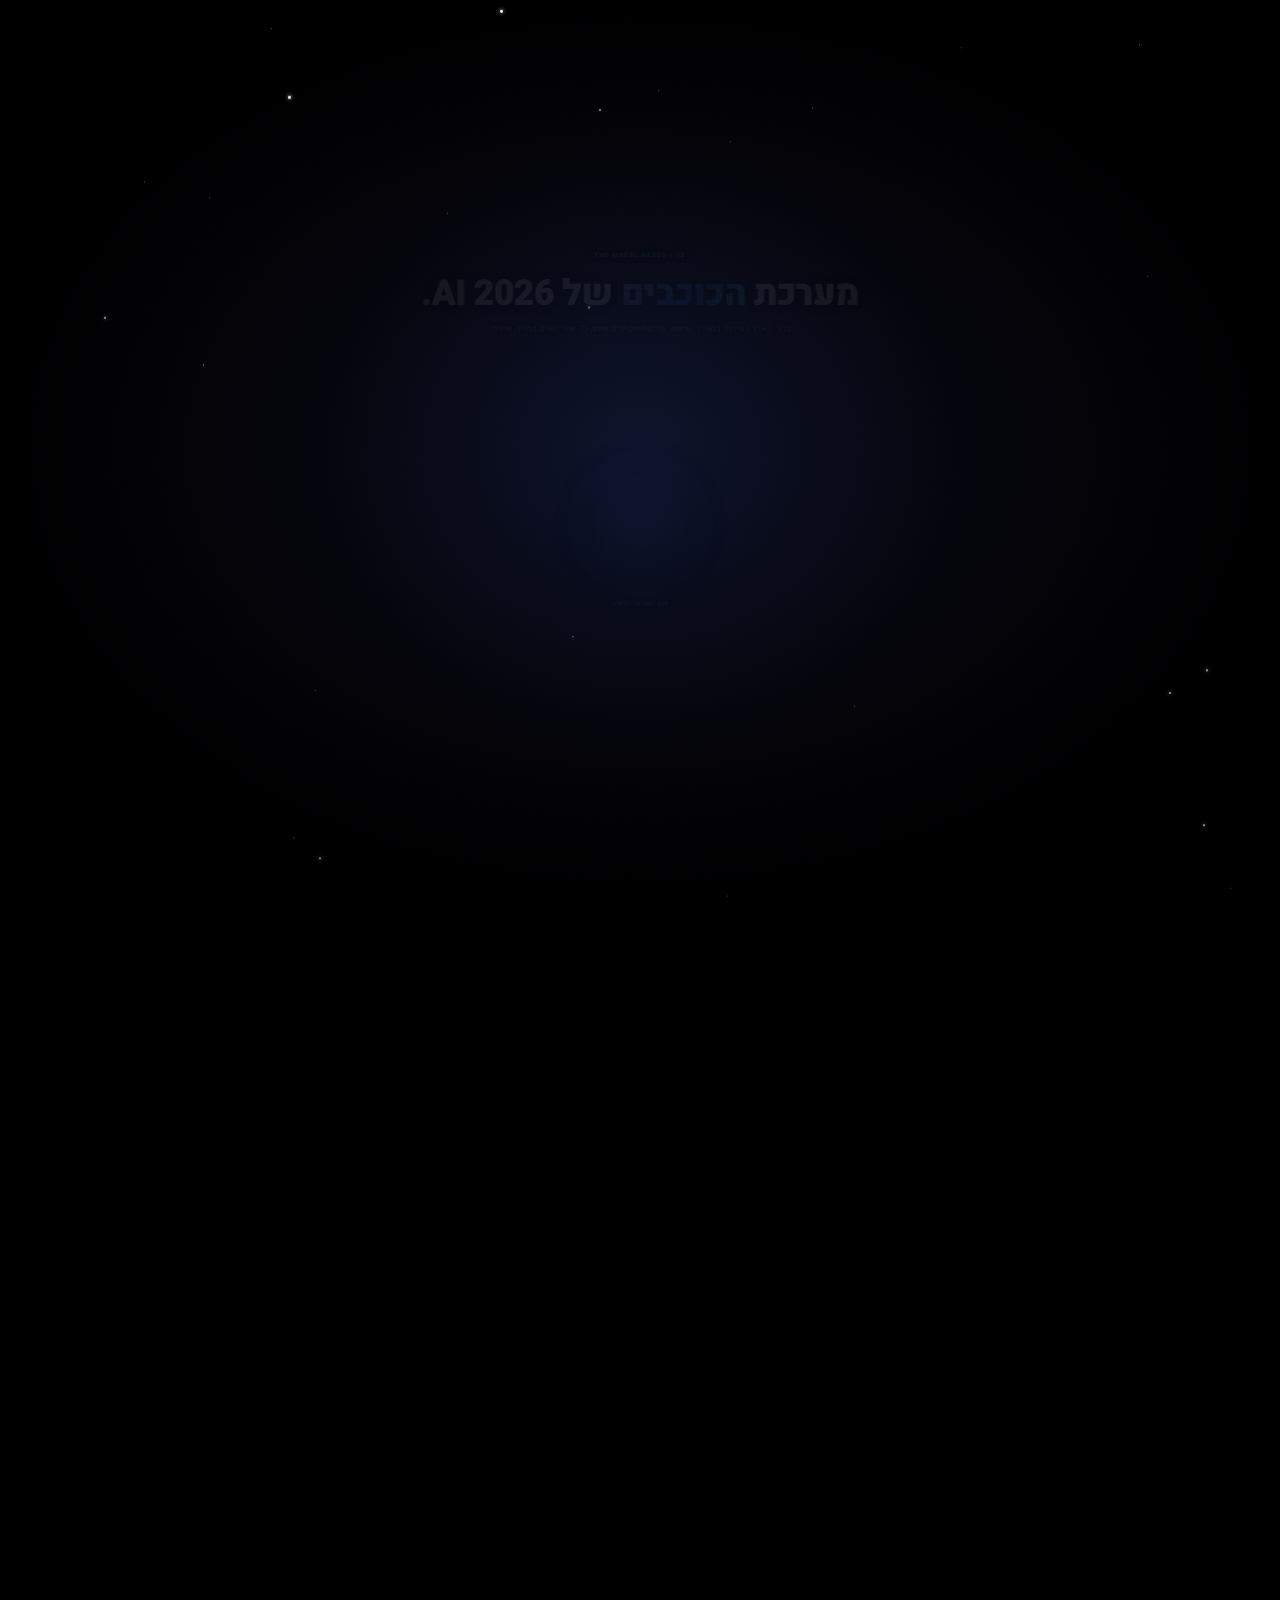
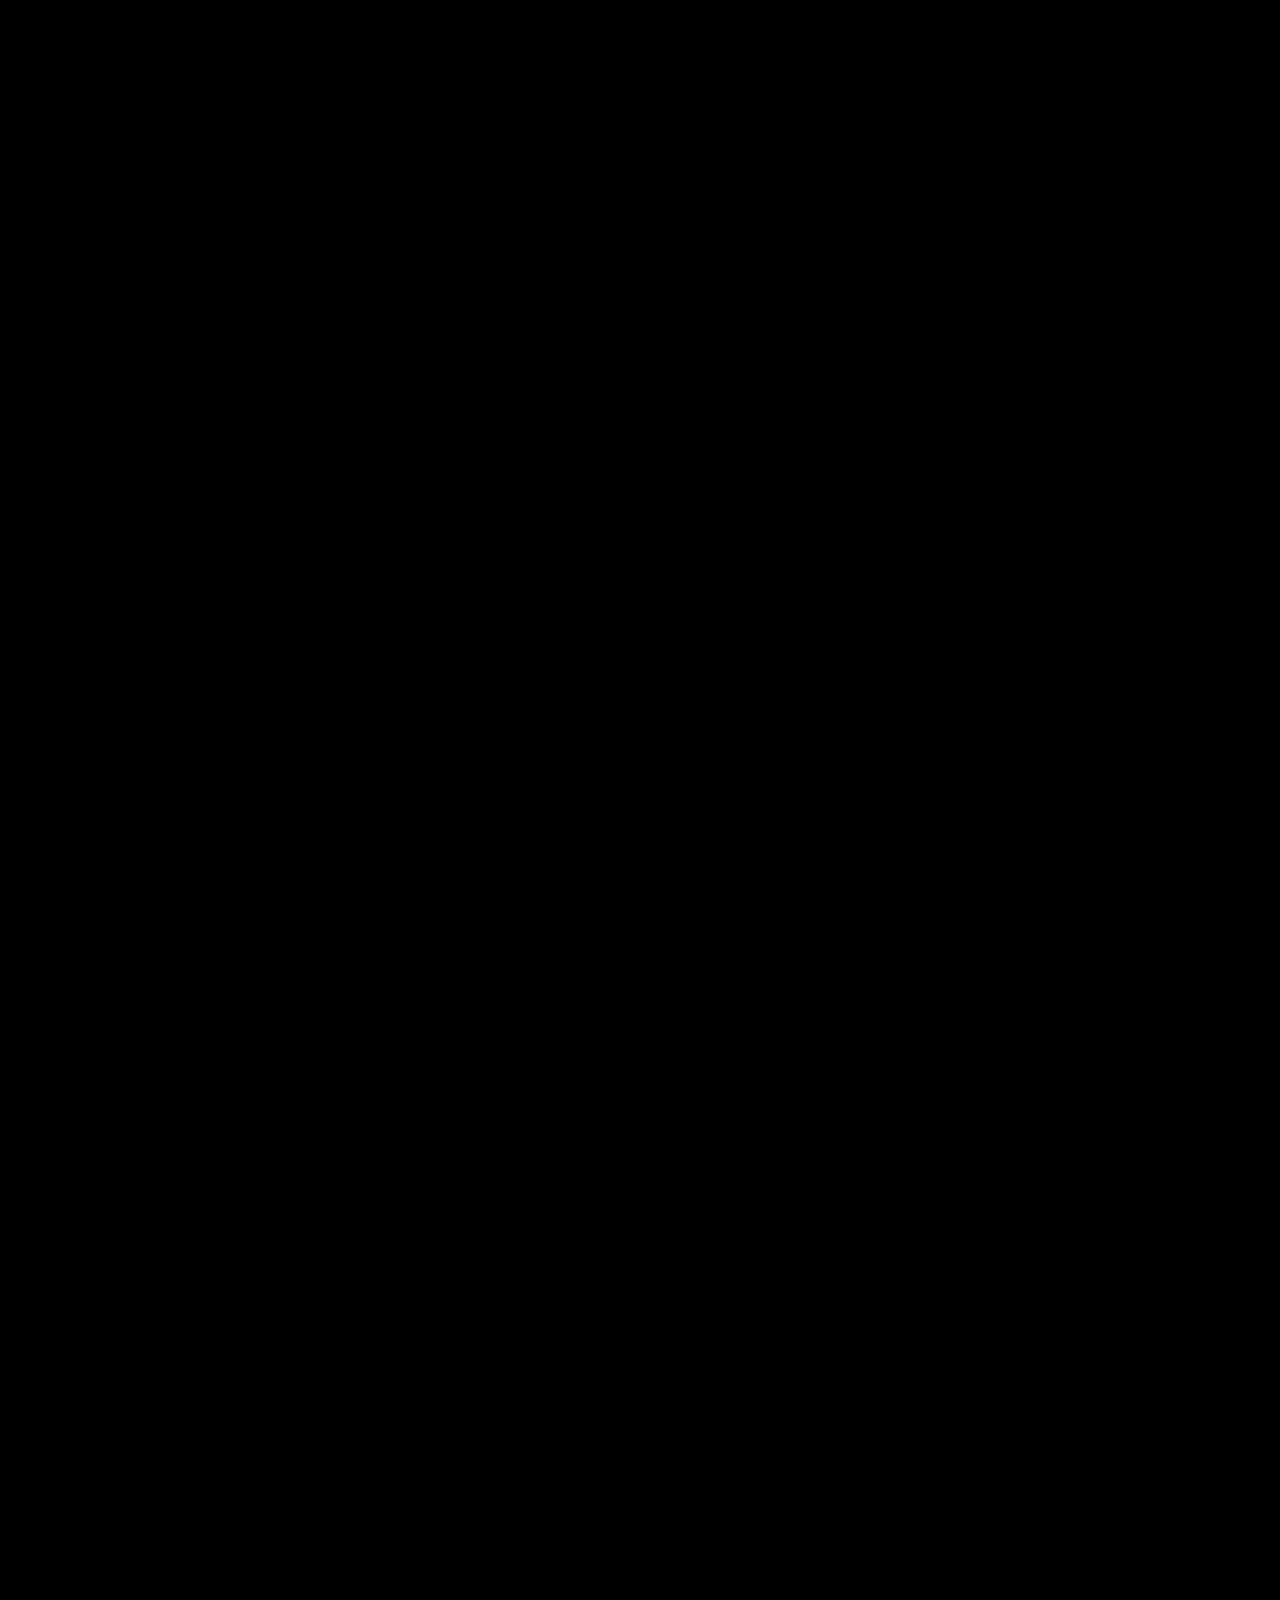
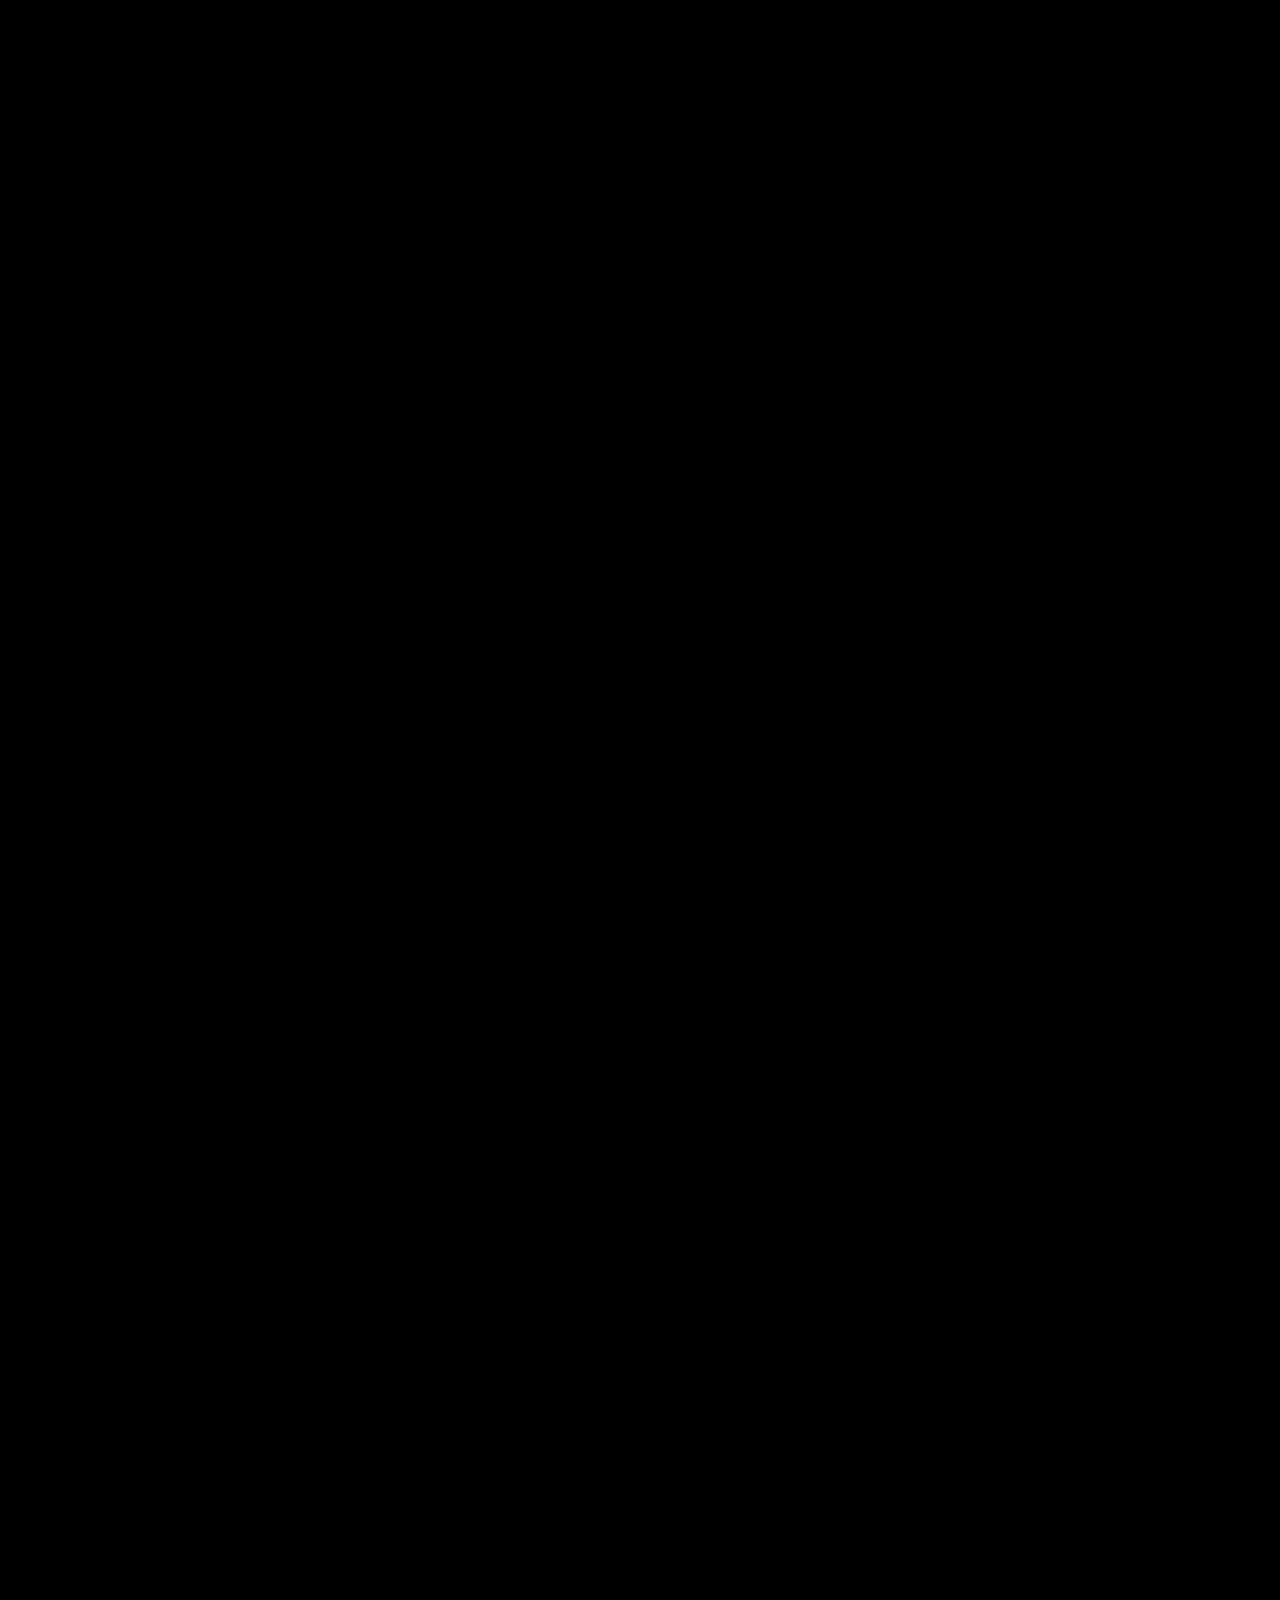
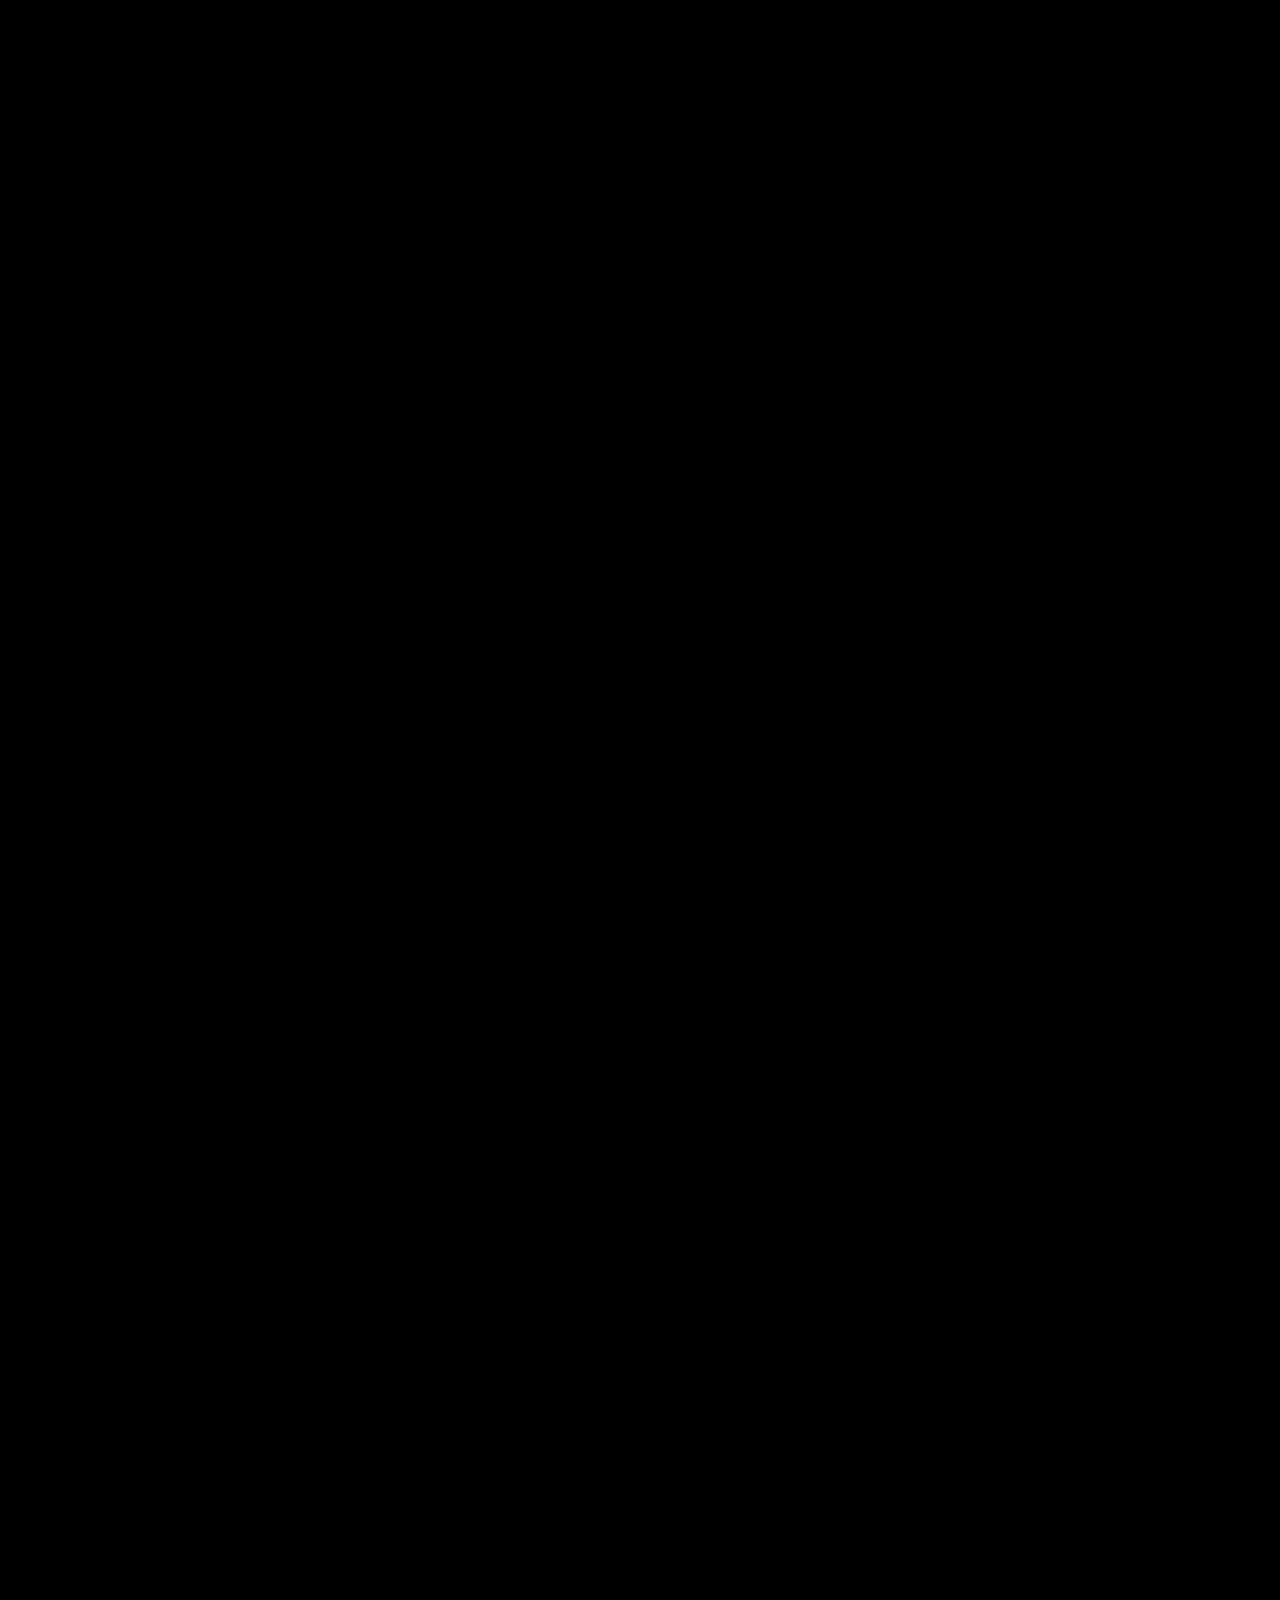
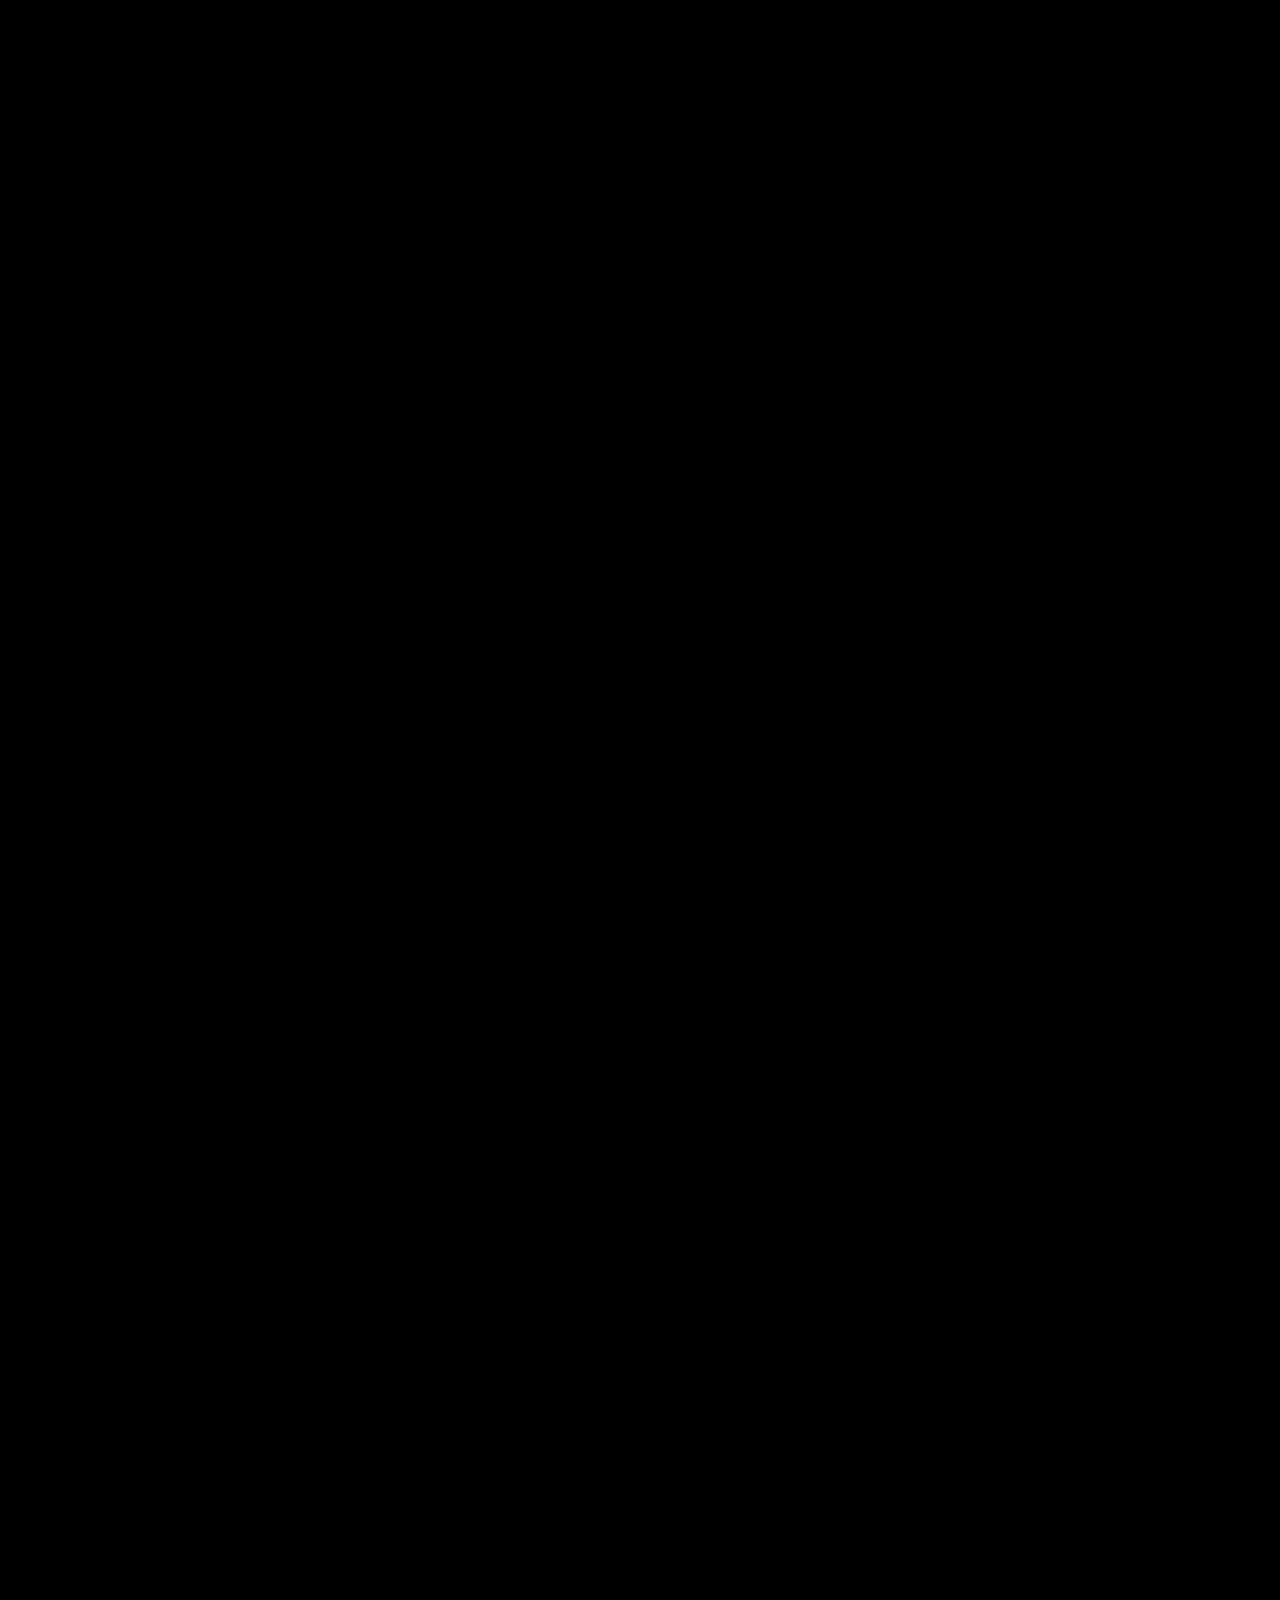
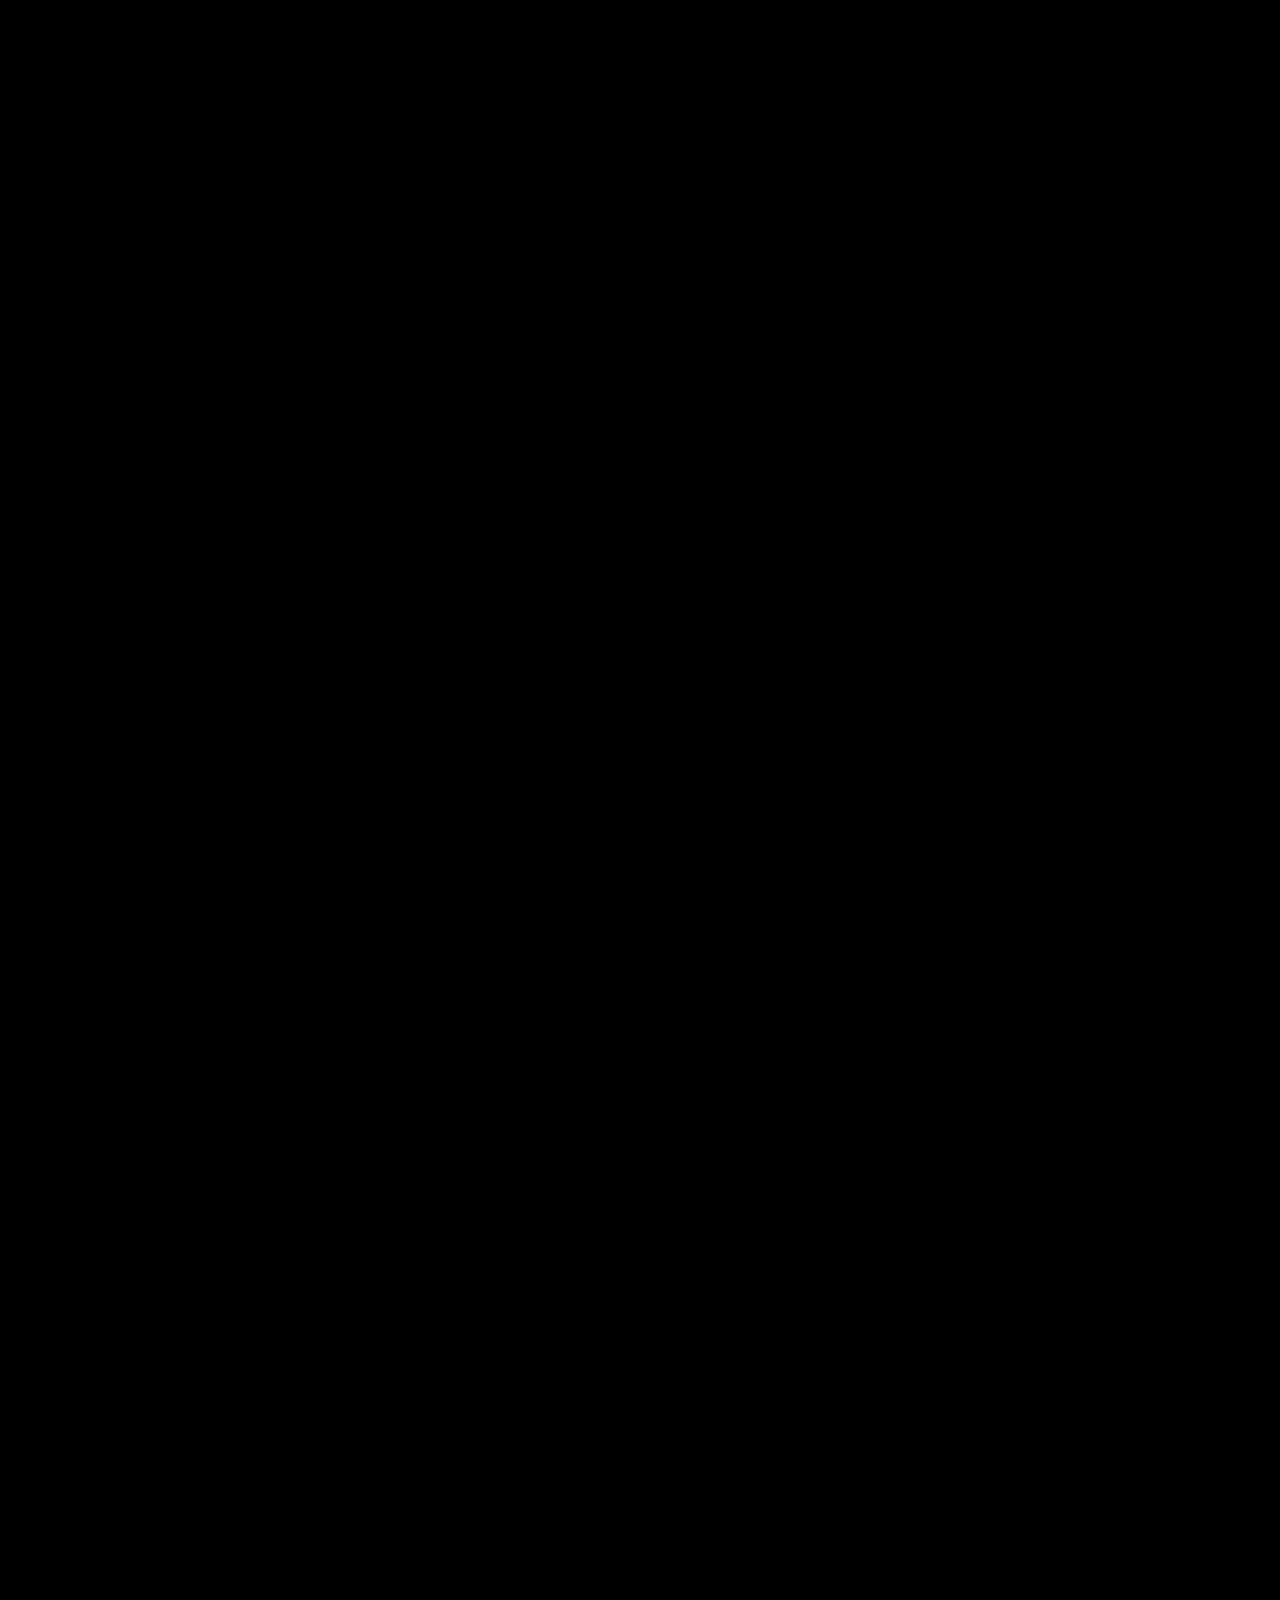
==== index.html @ f4bcde1e "Hero portal: reliable autoplay + stripped backdrop (sphere + stars only) JS — fix "sphere stuck/brea" ====
<!DOCTYPE html>
<html lang="he" dir="ltr">
<head>
<meta charset="UTF-8">
<meta name="viewport" content="width=device-width, initial-scale=1.0">
<title>AI Evolution 2026 · Model Nexus</title>
<meta name="description" content="מסע חזותי דרך חזיתות הבינה המלאכותית של 2026: מודלי שפה, סוכנים אוטונומיים, יצירת תמונה/מוזיקה/וידאו, וקוד פתוח. AI Evolution 2026 · A 3D scrollytelling journey through the frontiers of machine intelligence.">
<meta name="theme-color" content="#0a0e1f">

<!-- Open Graph -->
<meta property="og:type" content="website">
<meta property="og:title" content="AI Evolution 2026 · Model Nexus">
<meta property="og:description" content="A 3D scrollytelling journey through the frontiers of machine intelligence. מסע חזותי דרך חזיתות ה AI של 2026.">
<meta property="og:url" content="https://strategic-ai-60fa7ccd.netlify.app/">
<meta property="og:locale" content="he_IL">
<meta property="og:locale:alternate" content="en_US">

<!-- Twitter Card -->
<meta name="twitter:card" content="summary_large_image">
<meta name="twitter:title" content="AI Evolution 2026 · Model Nexus">
<meta name="twitter:description" content="A 3D scrollytelling journey through the frontiers of machine intelligence.">

<!-- Inline SVG favicon — small glowing planet matches the Nexus theme -->
<link rel="icon" type="image/svg+xml" href="data:image/svg+xml,%3Csvg xmlns='http://www.w3.org/2000/svg' viewBox='0 0 32 32'%3E%3Cdefs%3E%3CradialGradient id='g'%3E%3Cstop offset='0%25' stop-color='%2360a5fa'/%3E%3Cstop offset='60%25' stop-color='%231d4ed8'/%3E%3Cstop offset='100%25' stop-color='%230a0e1f'/%3E%3C/radialGradient%3E%3C/defs%3E%3Ccircle cx='16' cy='16' r='12' fill='url(%23g)'/%3E%3Ccircle cx='16' cy='16' r='13.5' fill='none' stroke='%233b82f6' stroke-opacity='0.4' stroke-width='1'/%3E%3C/svg%3E">

<link rel="preconnect" href="https://fonts.googleapis.com">
<link rel="preconnect" href="https://fonts.gstatic.com" crossorigin>
<link href="https://fonts.googleapis.com/css2?family=Space+Grotesk:wght@400;500;600;700&family=Inter:wght@300;400;500;600&family=Inter+Tight:ital,wght@0,400..900;1,400..900&family=Geist:wght@400;500;600;700;800;900&family=Heebo:wght@400;500;700;800;900&family=Instrument+Serif:ital@0;1&family=JetBrains+Mono:wght@400;500&display=swap" rel="stylesheet">
<link rel="stylesheet" href="tunnel.css?v=50">
</head>
<body>

<!-- ============ FIXED 3D VIEWPORT ============ -->
<div class="viewport">

  <!-- Starfield (parallax layers, populated by JS) -->
  <div class="starfield" id="starfield"></div>

  <!-- Tunnel — everything that moves along Z lives here -->
  <div class="tunnel-space" id="tunnel">

    <!-- Depth cue: grid floor + ceiling -->
    <div class="grid-plane grid-floor"></div>
    <div class="grid-plane grid-ceil"></div>

    <!-- Tunnel rings for depth sensation (populated by JS) -->
    <div id="rings"></div>

    <!-- =========== SCENE 1 — HERO (Z=0) =========== -->
    <div class="scene hero-scene" data-z="0">
      <div class="hero-aura"></div>
      <div class="hero-portal" id="heroPortal">
        <div class="portal-ring-outer"></div>
        <div class="portal-ring-mid"></div>
        <div class="portal-glass">
          <video class="portal-bg-video" autoplay loop muted playsinline preload="auto"
                 src="uploads/hero-portal.mp4?v=2"
                 poster="data:image/svg+xml,%3Csvg xmlns='http://www.w3.org/2000/svg' viewBox='0 0 1 1'%3E%3Cdefs%3E%3CradialGradient id='g' cx='35%25' cy='30%25'%3E%3Cstop offset='0%25' stop-color='%2393c5fd'/%3E%3Cstop offset='40%25' stop-color='%231e40af'/%3E%3Cstop offset='100%25' stop-color='%23080e1e'/%3E%3C/radialGradient%3E%3C/defs%3E%3Crect width='1' height='1' fill='url(%23g)'/%3E%3C/svg%3E"
                 aria-hidden="true"></video>
        </div>
      </div>
      <p class="hero-sub">
        A journey through the frontiers of machine intelligence —
        from language to vision, from code to the physical world.
      </p>
      <div class="scroll-cue">
        <span>Scroll to Engage</span>
        <span class="line"></span>
      </div>
    </div>

    <!-- =========== SCENE 2 — EXECUTIVE SUMMARY (Z=-1800) =========== -->
    <div class="scene exec-scene" data-z="-1800" dir="rtl">
      <!-- Full-screen looping video background -->
      <div class="exec-bridge">
        <video class="exec-bridge-video" autoplay loop muted playsinline preload="metadata"
               data-src="https://d8j0ntlcm91z4.cloudfront.net/user_38xzZboKViGWJOttwIXH07lWA1P/hf_20260319_055001_8e16d972-3b2b-441c-86ad-2901a54682f9.mp4"></video>
        <div class="exec-bridge-fade"></div>
      </div>

      <div class="exec-glass liquid-glass">
        <p class="exec-line exec-line-1">
          מודלי AI עוברים משלב של <em>"תשובה מהירה"</em> לשלב של <em>"חשיבה לפני פעולה"</em>.
        </p>
        <p class="exec-line exec-line-2">
          במקום לירות תגובה, הם עוצרים, מנתחים, מתכננים ובודקים את עצמם תוך כדי תנועה.
        </p>
        <p class="exec-line exec-line-3">
          זה הרגע שבו AI מפסיק להיות רק כלי שמחזיר תשובה. הוא הופך למערכת שמסוגלת לפתור בעיות מורכבות באמת.
        </p>
      </div>
    </div>

    <!-- =========== SCENE 3 — MODEL NEXUS / ORRERY (Z=-3800) =========== -->
    <div class="scene nexus-scene" data-z="-3800" dir="rtl">
      <div class="nexus-eyebrow">02 / THE MODEL NEXUS</div>
      <h2 class="nexus-title">
        מערכת <em>הכוכבים</em> של AI 2026.
      </h2>
      <p class="nexus-intro">
        כדור הארץ הנוירוני במרכז. שישה עולמות מקיפים אותו, כל אחד שולט בחזית אחרת.
      </p>

      <div class="orrery" id="orrery">
        <!-- Central Hub — brain icon = "המוח מאחורי המכונה" (the brain behind the machine).
             Clicking opens the Orchestration Hub overlay (Cowork / OpenClaw / MAS). -->
        <div class="earth-stage" id="earthHub" role="button" tabindex="0" aria-label="לחץ למרכז הבקרה · Orchestration Hub">
          <div class="earth-halo"></div>
          <svg class="earth-icon" viewBox="0 0 240 240" aria-hidden="true">
            <!-- Left hemisphere -->
            <path fill="currentColor" d="M 118 38 Q 92 36 78 50 Q 56 58 54 78 Q 38 86 42 106 Q 28 122 46 138 Q 36 158 56 166 Q 60 184 82 192 Q 100 202 118 200 Z"/>
            <!-- Right hemisphere -->
            <path fill="currentColor" d="M 122 38 Q 148 36 162 50 Q 184 58 186 78 Q 202 86 198 106 Q 212 122 194 138 Q 204 158 184 166 Q 180 184 158 192 Q 140 202 122 200 Z"/>
            <!-- Folds (sulci) for character -->
            <path fill="none" stroke="rgba(2,6,23,0.45)" stroke-width="3" stroke-linecap="round"
                  d="M 70 78 Q 84 92 70 104 M 70 120 Q 84 134 70 146 M 90 90 Q 102 100 90 112 M 90 150 Q 102 160 90 172"/>
            <path fill="none" stroke="rgba(2,6,23,0.45)" stroke-width="3" stroke-linecap="round"
                  d="M 170 78 Q 156 92 170 104 M 170 120 Q 156 134 170 146 M 150 90 Q 138 100 150 112 M 150 150 Q 138 160 150 172"/>
            <!-- Central crease -->
            <path fill="none" stroke="rgba(2,6,23,0.55)" stroke-width="3.5" stroke-linecap="round"
                  d="M 120 38 L 120 200"/>
          </svg>
          <div class="earth-hint" dir="rtl">לחץ למרכז הבקרה</div>
        </div>

        <!-- Orbit rings + satellite worlds populated by JS -->
        <div class="orrery-scene" id="orreryScene"></div>

      </div>
    </div>

    <!-- =========== SCENE 4 — AGENT ARCHITECTURE / PILLARS (Z=-6200) =========== -->
    <div class="scene pillars-scene" data-z="-6200" dir="rtl">
      <div class="pillars-eyebrow">03 / THE ENGINE ROOM</div>
      <h2 class="pillars-title">
        אדריכלות הסוכנים:<br><em>שלוש העמודות של 2026</em>
      </h2>
      <p class="pillars-intro">
        כל סוכן אוטונומי בנוי משלושה רבדים. מוח שמחליט. ספר שמלמד. פרוטוקול שמחבר.
      </p>

      <div class="pillars-grid">
        <article class="pillar" data-color="violet" data-pillar="agents" style="--p-glow:#a78bfa;--p-soft:rgba(167,139,250,0.55);--p-deep:rgba(76,29,149,0.5)" tabindex="0">
          <div class="pillar-media">
            <video class="pillar-video" autoplay loop muted playsinline preload="auto" data-src="uploads/1.mp4"></video>
            <div class="pillar-fallback pillar-fallback-violet is-visible" aria-hidden="true">
              <span class="pf-orb"></span><span class="pf-orb"></span><span class="pf-orb"></span>
              <span class="pf-line"></span><span class="pf-line"></span><span class="pf-line"></span>
            </div>
          </div>
          <div class="pillar-glass"></div>
          <div class="pillar-body">
            <div class="pillar-num">01</div>
            <h3 class="pillar-title-text">הסוכנים <span class="pt-en">(AI Agents)</span></h3>
            <div class="pillar-sub">"השף במטבח"</div>
            <p class="pillar-desc">
              הישות האוטונומית השולטת. מוח מחשובי שמקבל יעד, מנתח את מצב הסביבה, ובוחר אילו כלים להפעיל בסדרת פעולות סיקוונסיאלית כדי להשלים משימות מורכבות ללא מגע אדם.
            </p>
            <div class="pillar-cta">לחץ להעמקה</div>
          </div>
        </article>

        <article class="pillar" data-color="gold" data-pillar="skills" style="--p-glow:#fbbf24;--p-soft:rgba(251,191,36,0.55);--p-deep:rgba(120,53,15,0.55)" tabindex="0">
          <div class="pillar-media">
            <video class="pillar-video" autoplay loop muted playsinline preload="auto" data-src="uploads/2.mp4"></video>
            <div class="pillar-fallback pillar-fallback-gold is-visible" aria-hidden="true">
              <span class="pf-page"></span><span class="pf-page"></span><span class="pf-page"></span>
              <span class="pf-spark"></span><span class="pf-spark"></span><span class="pf-spark"></span><span class="pf-spark"></span>
            </div>
          </div>
          <div class="pillar-glass"></div>
          <div class="pillar-body">
            <div class="pillar-num">02</div>
            <h3 class="pillar-title-text">הכישורים <span class="pt-en">(Agent Skills)</span></h3>
            <div class="pillar-sub">"ספר המתכונים"</div>
            <p class="pillar-desc">
              קבצי הנחיות ולוגיקה (Markdown) המלמדים את הסוכן איך לבצע משימות ספציפיות תוך עמידה מוחלטת בסטנדרטים וברגולציות של הארגון.
            </p>
            <div class="pillar-cta">לחץ להעמקה</div>
          </div>
        </article>

        <article class="pillar" data-color="teal" data-pillar="mcp" style="--p-glow:#5eead4;--p-soft:rgba(94,234,212,0.55);--p-deep:rgba(19,78,74,0.55)" tabindex="0">
          <div class="pillar-media">
            <video class="pillar-video" autoplay loop muted playsinline preload="auto" data-src="uploads/3.mp4"></video>
            <div class="pillar-fallback pillar-fallback-teal is-visible" aria-hidden="true">
              <span class="pf-fiber"></span><span class="pf-fiber"></span><span class="pf-fiber"></span><span class="pf-fiber"></span><span class="pf-fiber"></span>
            </div>
          </div>
          <div class="pillar-glass"></div>
          <div class="pillar-body">
            <div class="pillar-num">03</div>
            <h3 class="pillar-title-text">פרוטוקול MCP</h3>
            <div class="pillar-sub">"חומרי הגלם"</div>
            <p class="pillar-desc">
              ה USB-C של עולם ה AI. סטנדרט אוניברסלי (Model Context Protocol) המאפשר לסוכנים למשוך נתונים בזמן אמת ממערכות ארגוניות, שירותי ענן ומסדי נתונים חיצוניים.
            </p>
            <div class="pillar-cta">לחץ להעמקה</div>
          </div>
        </article>
      </div>
    </div>

    <!-- =========== SCENE 4.5 — CYBERSECURITY FRONTIER (Z=-7400) =========== -->
    <div class="scene cyber-scene" data-z="-7400" dir="rtl">
      <div class="cyber-eyebrow">04 / THE SHIELD &amp; SWORD</div>
      <h2 class="cyber-title">
        חזית הסייבר:<br><em>הגנה והתקפה ב AI</em>
      </h2>
      <p class="cyber-intro">
        Anthropic ו OpenAI הוציאו השנה כלי AI ממוקדי סייבר שאינם זמינים לציבור הרחב, רק לארגונים מאומתים, צבאות, וגופי ביטחון. הכלים האלה מאתרים פגיעויות עומק שאדם היה מפספס, ומסוגלים גם להתקפה אוטונומית.
      </p>

      <div class="cyber-grid">
        <article class="cyber-card" data-cyber="anthropic" tabindex="0" role="button"
                 style="--cy-glow:#c87b4d;--cy-soft:rgba(200,123,77,0.55)">
          <div class="cyber-vendor">Anthropic</div>
          <h3 class="cyber-product">Claude Mythos Preview</h3>
          <div class="cyber-tag">+ Code Security · Gov · Petri</div>
          <p class="cyber-summary">
            מודל החזית שמצא zero-days בכל מערכת הפעלה ודפדפן עיקריים. <strong>לא זמין לציבור.</strong> רק ל Project Glasswing (AWS, Apple, Cisco, Google, Microsoft, NVIDIA, Palo Alto, JPMorgan, ועוד).
          </p>
          <div class="cyber-stats">
            <div><strong>500+</strong> פגיעויות שגילה Code Security בקוד פתוח</div>
            <div><strong>27 שנה:</strong> באג ב OpenBSD שנמצא לראשונה</div>
            <div><strong>CISA</strong> + מודיעין ארה״ב בודקים את המודל</div>
          </div>
          <div class="cyber-cta">לחץ להעמקה</div>
        </article>

        <article class="cyber-card" data-cyber="openai" tabindex="0" role="button"
                 style="--cy-glow:#10a37f;--cy-soft:rgba(16,163,127,0.55)">
          <div class="cyber-vendor">OpenAI</div>
          <h3 class="cyber-product">GPT-5.4-Cyber</h3>
          <div class="cyber-tag">+ Trusted Access for Cyber · Codex Security</div>
          <p class="cyber-summary">
            גרסה של GPT-5.4 עם <strong>refusal boundary נמוכה יותר לסייבר חוקי</strong>. מבצעת reverse engineering של בינארים, ניתוח malware ללא קוד מקור. גישה רק לחברות מאומתות (TAC).
          </p>
          <div class="cyber-stats">
            <div><strong>$10M</strong> ב API grants לחברות סייבר</div>
            <div><strong>10,561</strong> high-severity issues שזוהו ב 30 ימים ע״י Codex Security</div>
            <div><strong>Five Eyes</strong> בתהליך onboarding</div>
          </div>
          <div class="cyber-cta">לחץ להעמקה</div>
        </article>
      </div>
    </div>

    <!-- =========== SCENE 5 — BIO-FOUNDATION HORIZON (Z=-8600) =========== -->
    <div class="scene bio-scene" data-z="-8600" dir="rtl">
      <!-- Cinematic bio-hoops background (full-bleed, custom JS fade loop) -->
      <div class="bio-bg">
        <video class="bio-video bio-video-a" autoplay loop muted playsinline preload="auto" data-src="uploads/bio-hoops.mp4"></video>
        <video class="bio-video bio-video-b" autoplay loop muted playsinline preload="auto" data-src="uploads/bio-hoops.mp4"></video>
        <div class="bio-vignette"></div>
        <div class="bio-grain"></div>
      </div>

      <div class="bio-eyebrow">04 / BIO-FOUNDATION HORIZON</div>
      <h2 class="bio-title">
        <span class="bio-title-en">Built for the Curious.</span>
        <em>הגבול הבא:<br>בינה ביולוגית.</em>
      </h2>
      <p class="bio-intro">
        ארבעה מודלי יסוד שמסיטים את חזית המדע: מקיפול חלבונים ועד יצירת גנומים חדשים.
      </p>

      <!-- Orbit stage: 4 revolving glass cards aligned to the video's hoops -->
      <div class="bio-stage" id="bioStage">
        <div class="bio-orbit" id="bioOrbit"></div>
      </div>
    </div>

    <!-- =========== SCENE 7 — CLOSING (Z=-10400) =========== -->
    <div class="scene closing-scene" data-z="-10400" dir="rtl">
     <div class="closing-scroll" id="closingScroll">
      <div class="closing-eyebrow">OUTLOOK · Q2 2026 → 2027</div>

      <h2 class="closing-title">
        השנה שבה ה AI<br>
        <em>הפסיק לדבר והתחיל לעבוד.</em>
      </h2>

      <p class="closing-lead">
        לפני 18 חודשים שאלנו את ה AI שאלות. היום הוא מקבל יעד, מתכנן, מבצע, בודק את עצמו, ומשלים מהלכים מרובי קבצים שלוקחים לאדם ימים. החברות המובילות בעולם כבר לא מתחרות על "מי עונה הכי חכם", אלא על מי בונה את הסוכן שעובד הכי הרבה זמן בלי טעות.
      </p>

      <div class="outlook-grid">
        <article class="outlook-card" style="--ol-glow:#c87b4d">
          <div class="outlook-vendor">Anthropic</div>
          <div class="outlook-direction">
            <strong>Durable Autonomy.</strong>
            סוכן שאפשר לתת לו את החברה ליום שלם, ולסמוך עליו לחזור עם תוצר שעבר self-review. הזיהוי האסטרטגי: אמינות &gt; חוכמה.
          </div>
        </article>

        <article class="outlook-card" style="--ol-glow:#10a37f">
          <div class="outlook-vendor">OpenAI</div>
          <div class="outlook-direction">
            <strong>Enterprise-First AGI.</strong>
            סוגרים את Sora, מעבירים compute ל Codex (1.2M commits/חודש). חתירה גלויה ל AGI דרך reasoning בקנה מידה. 3M מפתחים שבועיים.
          </div>
        </article>

        <article class="outlook-card" style="--ol-glow:#3b82f6">
          <div class="outlook-vendor">Google DeepMind</div>
          <div class="outlook-direction">
            <strong>One Model, Every Modality.</strong>
            Gemini 3 + Antigravity + Lyria 3 + Veo 3.1: טקסט, תמונה, אודיו, וידאו, וקוד כ first-class באותה ארכיטקטורה.
          </div>
        </article>

        <article class="outlook-card" style="--ol-glow:#a78bfa">
          <div class="outlook-vendor">Meta</div>
          <div class="outlook-direction">
            <strong>Open + Embodied.</strong>
            Llama 4 כ default האקוסיסטם הפתוח, 10M token context. הקפיצה הבאה: AI בתוך משקפיים ומכשירים פיזיים, הסוכן יוצא מהמסך.
          </div>
        </article>

        <article class="outlook-card" style="--ol-glow:#ef4444">
          <div class="outlook-vendor">xAI / SpaceX</div>
          <div class="outlook-direction">
            <strong>Physical-World Grounding.</strong>
            Grok 4.1 שואב מ X ומלוגיסטיקה של SpaceX. Voice Think Fast 1.0 בלי שיהוי. AI שמדבר עם רובוטים והעולם הפיזי.
          </div>
        </article>

        <article class="outlook-card" style="--ol-glow:#fb923c">
          <div class="outlook-vendor">DeepSeek / סין</div>
          <div class="outlook-direction">
            <strong>Open-Frontier.</strong>
            1.6T parameters תחת MIT, פי 4 זול מהמתחרים האמריקאים, רץ על Huawei. מערערים על monopoly של ה closed labs.
          </div>
        </article>
      </div>

      <p class="closing-takeaway">
        השאלה כבר לא <em>"האם AI יעשה את העבודה שלי?"</em><br>
        אלא <em>"איך אני אנהל את הצוות של AI שעושה את העבודה?"</em>
      </p>

      <div class="closing-meta">End of Transmission · AI Evolution 2026</div>

      <div class="closing-scroll-cue" aria-hidden="true">↓ גלול לראות עוד ↓</div>
     </div>
    </div>

  </div><!-- /tunnel -->
</div><!-- /viewport -->

<!-- ============ SCROLL BODY ============ -->
<div id="tunnel-scroll"></div>

<!-- ============ ORRERY OVERLAYS — moved OUT of 3D context so they sit above 3D-transformed orbs ============ -->
<div class="orrery-dim" id="orreryDim"></div>

<aside class="world-panel" id="worldPanel" dir="rtl" aria-hidden="true">
  <button class="wp-close" id="wpClose" aria-label="Close">×</button>
  <div class="wp-inner" id="wpInner"></div>
</aside>

<div class="hub-overlay" id="hubOverlay" aria-hidden="true">
  <div class="hub-card" dir="rtl">
    <button class="hub-close" id="hubClose" aria-label="סגור">×</button>
    <div class="hub-eyebrow">CORE / ORCHESTRATION</div>
    <h2 class="hub-title">ניהול ואורקסטרציה:<br><em>המוח מאחורי המכונה</em></h2>
    <p class="hub-lede">שלוש שכבות שמרכיבות את ארכיטקטורת הסוכנים של 2026: מהשולחני, דרך הסביבתי, ועד התשתית הרב סוכנית.</p>

    <div class="hub-grid">
      <article class="hub-cell" style="--c-glow:#60a5fa;--c-soft:rgba(96,165,250,0.4)">
        <div class="hub-num">01</div>
        <h3 class="hub-h">Claude Cowork</h3>
        <div class="hub-sub">העמית השולחני</div>
        <p class="hub-body">סוכן מבוסס Workflows לניהול מסמכים וקבצים בסביבה מאובטחת (Sandbox). דגש על שמישות גבוהה וניהול טקטי תחת פיקוח אנושי.</p>
        <div class="hub-tags">
          <span>Workflows</span><span>Sandbox</span><span>Human-in-loop</span>
        </div>
      </article>

      <article class="hub-cell" style="--c-glow:#a78bfa;--c-soft:rgba(167,139,250,0.4)">
        <div class="hub-num">02</div>
        <h3 class="hub-h">OpenClaw</h3>
        <div class="hub-sub">האוטומציה הסביבתית</div>
        <p class="hub-body">סוכן שירות הפועל ברקע 24/7. בעל זיכרון מתמשך (Persistent Memory), מסוגל לנטר שרתים, Slack ואירועים באופן פרואקטיבי ללא התערבות אנושית.</p>
        <div class="hub-tags">
          <span>24/7</span><span>Persistent Memory</span><span>Proactive</span>
        </div>
      </article>

      <article class="hub-cell" style="--c-glow:#f59e0b;--c-soft:rgba(245,158,11,0.4)">
        <div class="hub-num">03</div>
        <h3 class="hub-h">תשתיות אורקסטרציה</h3>
        <div class="hub-sub">Multi-Agent Systems (MAS)</div>
        <p class="hub-body">שילוב מערכות מרובות סוכנים באמצעות LangGraph (שליטה אבסולוטית), CrewAI (ניהול תפקידים) ו AutoGen (פתרון בעיות מורכבות).</p>
        <div class="hub-tags">
          <span>LangGraph</span><span>CrewAI</span><span>AutoGen</span>
        </div>
      </article>
    </div>
  </div>
</div>

<!-- Pillar deep-dive overlay (populated dynamically per pillar) -->
<div class="pillar-overlay" id="pillarOverlay" aria-hidden="true">
  <div class="pillar-overlay-card" dir="rtl">
    <button class="pillar-overlay-close" id="pillarOverlayClose" aria-label="סגור">×</button>
    <div class="pillar-overlay-inner" id="pillarOverlayInner"></div>
  </div>
</div>

<!-- ============ FIXED UI ============ -->
<nav class="nav" style="display:none;">
  <div class="nav-brand">
    <span class="nav-dot"></span>
    <span>AI EVOLUTION / 2026</span>
  </div>
  <div class="nav-meta">VOL.04 · Q2</div>
</nav>

<!-- velocity readout removed per feedback -->

<!-- HUD removed per feedback -->



<!-- ============ JS — TUNNEL ENGINE + ORBS ============ -->
<script>
/* ═══════════════════════════════════════════════════════════════
   1. STARFIELD
═══════════════════════════════════════════════════════════════ */
const starfield = document.getElementById('starfield');
for (let i = 0; i < 120; i++) {
  const s = document.createElement('div');
  s.className = 'star';
  const depth = Math.random(); // 0..1
  s.style.left = (Math.random() * 100) + '%';
  s.style.top = (Math.random() * 100) + '%';
  const size = 1 + depth * 2;
  s.style.width = size + 'px';
  s.style.height = size + 'px';
  s.style.opacity = 0.3 + depth * 0.7;
  s.dataset.depth = depth;
  starfield.appendChild(s);
}

/* ═══════════════════════════════════════════════════════════════
   2. TUNNEL RINGS — depth cues at progressive Z
═══════════════════════════════════════════════════════════════ */
const ringsEl = document.getElementById('rings');
for (let i = 0; i < 22; i++) {
  const r = document.createElement('div');
  r.className = 'ring' + (i % 3 === 0 ? ' glow' : '');
  const z = -300 * i - 100;
  const scale = 1 + (i * 0.18);
  r.style.transform = `translateZ(${z}px) scale(${scale})`;
  ringsEl.appendChild(r);
}

/* ═══════════════════════════════════════════════════════════════
   3. DOMAIN DATA — six satellite worlds orbiting central Earth
═══════════════════════════════════════════════════════════════ */

// Literal SVG icons keyed by the texture name on each category.
// All paths designed inside viewBox 0 0 120 120, using currentColor
// so the world's --w-glow controls the fill via inline style.
const ICON_PATHS = {
  // LLM — chat bubble with three dots (universal "AI conversation" glyph)
  brain: `
    <path d="M25 32 Q25 22 35 22 L85 22 Q95 22 95 32 L95 68 Q95 78 85 78 L66 78 L55 92 L55 78 L35 78 Q25 78 25 68 Z" fill="currentColor"/>
    <circle cx="45" cy="50" r="4.5" fill="#0a0e1f"/>
    <circle cx="60" cy="50" r="4.5" fill="#0a0e1f"/>
    <circle cx="75" cy="50" r="4.5" fill="#0a0e1f"/>
  `,
  // Vibe Coding — < /> brackets
  grid: `
    <path d="M32 38 L18 60 L32 82" fill="none" stroke="currentColor" stroke-width="8" stroke-linecap="round" stroke-linejoin="round"/>
    <path d="M88 38 L102 60 L88 82" fill="none" stroke="currentColor" stroke-width="8" stroke-linecap="round" stroke-linejoin="round"/>
    <path d="M68 28 L52 92" fill="none" stroke="currentColor" stroke-width="8" stroke-linecap="round"/>
  `,
  // Image — Polaroid frame with mountains and sun
  fractal: `
    <rect x="14" y="24" width="92" height="72" rx="8" fill="none" stroke="currentColor" stroke-width="6"/>
    <circle cx="82" cy="44" r="6" fill="currentColor"/>
    <path d="M20 90 L42 60 L58 76 L74 56 L100 90 Z" fill="currentColor"/>
  `,
  // Music — eighth note (head + stem + flag)
  wave: `
    <ellipse cx="40" cy="82" rx="14" ry="10" transform="rotate(-22 40 82)" fill="currentColor"/>
    <rect x="51" y="22" width="6" height="62" fill="currentColor"/>
    <path d="M57 22 Q57 32 70 38 Q82 44 80 60 Q76 50 64 48 Q57 46 57 42 Z" fill="currentColor"/>
  `,
  // Video — play triangle inside rounded frame
  film: `
    <rect x="14" y="22" width="92" height="76" rx="10" fill="none" stroke="currentColor" stroke-width="6"/>
    <path d="M50 42 L50 78 L82 60 Z" fill="currentColor"/>
  `,
  // OSS — 3-node connected graph
  swarm: `
    <line x1="35" y1="38" x2="85" y2="38" stroke="currentColor" stroke-width="5" stroke-linecap="round"/>
    <line x1="35" y1="38" x2="60" y2="88" stroke="currentColor" stroke-width="5" stroke-linecap="round"/>
    <line x1="85" y1="38" x2="60" y2="88" stroke="currentColor" stroke-width="5" stroke-linecap="round"/>
    <circle cx="35" cy="38" r="10" fill="currentColor"/>
    <circle cx="85" cy="38" r="10" fill="currentColor"/>
    <circle cx="60" cy="88" r="10" fill="currentColor"/>
  `,
};

// Per-model deep-dive content. Keys match entries in CATEGORIES[].models.
// When a model has an entry here, its pill becomes a clickable button that
// swaps the world-panel into a detail view.
const MODEL_DETAILS = {
  'GPT-5.5': {
    eyebrow: 'OpenAI',
    title: 'GPT-5.5 · ChatGPT',
    sections: [
      {
        h: '1. הצ׳אט הרגיל (Daily Chat)',
        p: 'דף חלק לשימוש כללי. הוא "יודע הכל" מהאינטרנט אבל לא מכיר את העסק או הפרויקט הספציפי שלך לעומק אלא אם תסביר לו בכל פעם מחדש. מתאים לשאלות מהירות, כתיבת מייל חד פעמי, או בדיקת עובדות. משתמש בזיכרון הכללי של החשבון (Memory), אבל כל צ׳אט עומד בפני עצמו.'
      },
      {
        h: '2. ה GPTs (המומחים הספציפיים)',
        p: 'סוכני AI קטנים שבנית, או שאחרים בנו, למשימה מוגדרת מאוד. בינה מלאכותית עם "אישיות", הנחיות קבועות וקבצים שטענת מראש. למשל GPT שמומחה רק בכתיבת קוד Python לפי הסטנדרטים שלך. מתאים כשאתה צריך כלי שחוזר על עצמו: מנתח נתונים פיננסיים שאתה פונה אליו כל שבוע עם קובץ אחר. אפשר לשתף עם אחרים או להוריד מה GPT Store.'
      },
      {
        h: '3. ה Projects (סביבת העבודה)',
        p: 'הכלי החדש והחזק ביותר לניהול פרויקטים ארוכי טווח. "תיקייה חכמה" שמרכזת בתוכה הרבה צ׳אטים, קבצים והנחיות שכולם קשורים לאותו נושא. כל הצ׳אטים בתוך הפרויקט "רואים" אחד את השני ואת הקבצים שהעלית: אם סיפרת משהו בצ׳אט א׳, הוא יידע את זה גם בצ׳אט ב׳. לעבודה מורכבת שדורשת המשכיות: תכנון אפליקציה, כתיבת ספר, מחקר שוק שנמשך שבועות. כולל גישה ל Agent Mode ול Deep Research ישירות בסביבת העבודה.'
      }
    ]
  },
  'Gemini 3': {
    eyebrow: 'Google',
    title: 'Gemini 3',
    sections: [
      {
        h: '1. Gemini Chat · הכלבו',
        p: 'המסך הרגיל לשימוש כללי ויומיומי. שיחה פתוחה עם הבינה המלאכותית על כל נושא שבעולם. כשרוצים לשאול שאלה מהירה, לכתוב מייל, לתכנן טיול או לפתור בעיה בקוד. דף חלק לכל מטרה.'
      },
      {
        h: '2. Gems · המומחים',
        p: 'גרסאות מותאמות אישית של Gemini שאתה בונה לעצמך (זמין למנויי Paid). מגדירים ל Gemini "אישיות" והנחיות קבועות מראש, למשל: "תהיה מומחה לאבטחת מידע שכותב רק בנקודות". מתאים כשנמאס לכתוב את אותו פרומפט ארוך בכל פעם מחדש. הג׳ם תמיד "זוכר" איך אתה רוצה שהוא יתנהג. ה Custom GPTs של גוגל.'
      },
      {
        h: '3. NotebookLM · מחברות מחקר',
        p: 'כל מחברת מתפקדת כקופסה סגורה (Silo). המידע בתוך מחברת אחת לא "יודע" מה קורה במחברת אחרת: הפרדה מוחלטת בין נושאים. בכל מחברת אפשר להכניס עד 50 מקורות (קבצים, קישורים, טקסט חופשי). אפשר לסמן ב V רק מקורות ספציפיים, וה AI יענה רק על בסיסם, מסנן מידע בלי להעביר קבצים. כדאי ליצור מחברת חדשה לכל נושא מחקר נפרד: מסמכים רפואיים, מדריכים טכניים, תכנון טיול.'
      }
    ]
  },
  'Claude 4.7': {
    eyebrow: 'Anthropic',
    title: 'Claude 4.7',
    sections: [
      {
        h: '1. Claude Chat · הצאט הרגיל',
        p: 'מרחב העבודה הבסיסי והיומיומי. שיחה חופשית מול המודל (כרגע Sonnet 4.5 או Opus 4.7). עדכון מהחודש האחרון: נוספה יכולת Multi-tab Context, אם אתה משתמש בתוסף לדפדפן, קלוד יכול לראות מידע מכמה לשוניות פתוחות במקביל. בנוסף, הצאט תומך עכשיו ב Incognito Mode לשיחות שלא נשמרות בהיסטוריה ולא מאמנות את המודל.'
      },
      {
        h: '2. Customize · התאמה אישית (Custom Instructions)',
        p: 'היכולת להגדיר לקלוד "איך" להתנהג בכל שיחה מראש. הגדרות קבועות שקובעות את טון הדיבור, אורך התשובות ופורמט הפלט, למשל: "תמיד תענה בעברית ותשתמש ב LaTeX למשוואות". עדכון מהחודש האחרון: נוסף תפריט Writing Styles מהיר המאפשר לעבור בין סגנונות (מקצועי, יצירתי, טכני) בלחיצת כפתור אחת, מבלי לכתוב הנחיה ארוכה בכל פעם.'
      },
      {
        h: '3. Artifacts · תוצרי עבודה',
        p: 'חלון הצד שנפתח כשמבקשים מקלוד לייצר תוכן ויזואלי או קוד. במקום גוש טקסט, מקבלים חלון אינטראקטיבי שמציג קוד רץ, דפי אינטרנט, תרשימי Mermaid או מצגות. עדכון מהחודש האחרון (Live Artifacts): החידוש הגדול הוא Artifacts חיים: תוצרים כמו דאשבורדים או טבלאות יכולים להתחבר למקורות מידע חיצוניים ולהתעדכן בזמן אמת. בנוסף הושק Claude Design בתוך ה Artifacts, לעיצוב מוקאפים ו Prototypes ברמה מקצועית ישירות בצאט.'
      },
      {
        h: '4. Projects · פרויקטים',
        p: 'מרחב עבודה סגור המיועד למשימות ארוכות טווח. "תיקייה" חכמה שבה מרכזים מסמכים, קבצי קוד והנחיות ספציפיות שרלוונטיות רק לפרויקט הזה. כל צאט בתוך הפרויקט מכיר את כל הקבצים שהעלית. עדכון מהחודש האחרון: נוספה יכולת Project Knowledge Graph: קלוד סורק את כל המסמכים בפרויקט ובונה מפת קשרים ביניהם, מה שמאפשר לו למצוא סתירות בין מסמכים או להציע תובנות שמשלבות מידע מכמה מקורות במקביל.'
      }
    ]
  },
  'Grok': {
    eyebrow: 'xAI / SpaceX',
    title: 'Grok',
    sections: [
      {
        h: 'Grok 4.1 · מולטי מודאלי בזמן אמת',
        p: 'אחרי ש SpaceX רכשה רשמית את xAI, גרוק הפך לכלי הרבה יותר מולטי מודאלי. רץ על מודל Grok 4.1 (או גרסת ה Heavy למנויים הכבדים). שואב מידע בזמן אמת לא רק מ X אלא גם מנתונים לוגיסטיים של SpaceX.'
      },
      {
        h: 'Grok Imagine + Voice Think Fast 1.0',
        p: 'הושק Grok Imagine API ליצירת וידאו ריאליסטי באיכות קולנועית. מצב Voice Think Fast 1.0 הוא שיחה קולית עם אפס שיהוי (Latency) שנשמעת אנושית לגמרי.'
      }
    ]
  },
  'DeepSeek': {
    eyebrow: 'המעצמה הסינית',
    title: 'DeepSeek-V4',
    sections: [
      {
        h: 'V4-Pro · 1.6 טריליון פרמטרים',
        p: 'סדרת DeepSeek-V4 שוחררה ב 24 באפריל וטלטלה את השוק בגלל המחיר. V4-Pro הוא מפלצת של 1.6 טריליון פרמטרים אבל יעיל בטירוף. פועל בשיטת "חשיבה" (Reasoning) משופרת שיודעת לפתור בעיות תכנות מורכבות בחצי מחיר מהמתחרים.'
      },
      {
        h: 'V4-Flash · הזול ביותר בעולם',
        p: 'גרסת ה Flash הפכה למודל המהיר והזול בעולם: 14 סנט למיליון טוקנים. עברו להריץ חלק גדול מהחישובים על צ׳יפים של Huawei במקום Nvidia.'
      }
    ]
  },
  'Perplexity': {
    eyebrow: 'מנוע ה Deep Research',
    title: 'Perplexity',
    sections: [
      {
        h: 'איחוד Pro + Deep Research',
        p: 'השינוי הכי משמעותי החודש: איחוד מצבי ה Pro וה Deep Research לממשק אחד פשוט. עכשיו משתמש ב Auto-routing חכם: מחליט לבד מתי לשלוף תשובה מהירה ומתי להפעיל "מחקר עומק" שכותב דוח שלם עם עשרות מקורות.'
      },
      {
        h: 'אינטגרציות חדשות (אפריל)',
        p: 'שילוב חזק במכשירי Galaxy S26 של סמסונג, חיפוש מערכתי ללא דפדפן. מצב Memory משופר שזוכר את ההעדפות שלך ב 95% מהזמן בלי שתצטרך לחזור עליהן.'
      }
    ]
  },
  'Mistral': {
    eyebrow: 'האירופאים',
    title: 'Mistral',
    sections: [
      {
        h: 'Mistral Medium 3.5 + Vibe Coding',
        p: 'מיסטרל מתמקדים ב Vibe Coding ובסוכנים אוטונומיים. המודל המוביל הוא Mistral Medium 3.5, בנוי לעבודה בתוך "סביבות עבודה" (Work mode) שבהן הוא לא רק עונה, אלא ממש מפעיל קוד מרחוק כדי לפתור בעיות.'
      },
      {
        h: 'Voxtral + Reasoning משופר',
        p: 'השקת Voxtral: מודל Text-to-Speech חדש שמאפשר לסוכני AI לדבר בקול אישי ומותאם לעסק. שיפורים אדירים ביכולת ה Reasoning של המודלים הקטנים (Small 4).'
      }
    ]
  },
  // ─── Vibe Coding world (02) ─────────────────────────────────────
  'Cursor': {
    eyebrow: 'Anysphere',
    title: 'Cursor 3',
    sub: 'IDE שעבר שיפוץ סביב סוכני AI מקבילים',
    sections: [
      {
        h: 'Agent Mode · אינטראקטיבי ומקומי',
        p: 'אתה מתאר משימה בשפה טבעית, הסוכן קורא את ה codebase, עורך קבצים, מריץ פקודות בטרמינל, מחפש באינטרנט ומתקן שגיאות תוך כדי. מתאים לעבודה ליד המסך, אתה רואה כל שלב ויכול להתערב.'
      },
      {
        h: 'Background Agents · אסינכרוני בענן',
        p: 'הסוכן משכפל את ה repo בענן, עובד שם לבד, ובסוף מגיש Pull Request מוכן. ניתן להריץ <strong>עד 8 background agents במקביל</strong>, להמשיך עם דברים אחרים בזמן שהם רצים, ולקבל את הקוד לסקירה כשהם מסיימים.'
      },
      {
        h: 'Cursor 3 + Agents Window (אפריל 2026)',
        p: 'גרסת <strong>Cursor 3</strong> שיצאה ב 2 באפריל 2026 שינתה את ה IDE מהיסוד. במקום ה Composer הישן יש <strong>Agents Window</strong>: מסך מלא לניהול סוכנים מקבילים. אפשר לפצל לחלוניות (tiled), כל אחת עם סוכן משלה, כדי להריץ ולהשוות מספר פתרונות במקביל בלי לקפוץ בין tabs.'
      }
    ]
  },
  'Claude Code': {
    eyebrow: 'Anthropic',
    title: 'Claude Code',
    sub: 'הסוכן של Anthropic · מתואר בהרחבה בעמודי הארכיטקטורה הבאים',
    sections: [
      {
        h: 'בקצרה',
        p: 'Claude Code הוא ה CLI/IDE agent של Anthropic. סוגר tickets מרובי קבצים בממוצע 6 שעות ללא פיקוח אנושי, תומך ב Skills, Sub-Agents ו MCP, ומריץ סוכנים במקביל. <strong>הפירוט המלא, בעמודי הארכיטקטורה הבאים</strong> (Agents, Skills, MCP).'
      }
    ]
  },
  'Lovable': {
    eyebrow: 'Stockholm',
    title: 'Lovable',
    sub: 'Full-stack vibe coding · מ prompt לאפליקציה פרוסה',
    sections: [
      {
        h: 'מה זה?',
        p: 'Lovable לוקח prompt בשפה טבעית ומחזיר אפליקציה שלמה: <strong>frontend, backend, מסד נתונים, authentication ופריסה</strong>, הכל בלחיצה אחת. הקהל היעד: מייסדים ו vibe coders שלא רוצים לעבור דרך DevOps. מ"רעיון" ל MVP חי תוך דקות.'
      },
      {
        h: 'Plan Mode + Prompt Queue + Browser Testing (פברואר 2026)',
        p: 'לפני שה AI כותב קוד, <strong>Plan Mode</strong> מציג תוכנית מפורטת של מה הוא עומד לבנות: אתה מאשר לפני שזה מתבצע. <strong>Prompt Queue</strong>: אפשר להעמיס עד 50 prompts בתור, ו Lovable מבצע אחד אחר השני, שימושי לשינויים גורפים על מספר עמודים. <strong>Browser Testing</strong>: סביבת דפדפן וירטואלית שבודקת את האפליקציה אוטומטית ותופסת bugs ויזואליים.'
      },
      {
        h: 'הרחבה מעבר לאפליקציות (מרץ 2026)',
        p: 'בעדכון ב 19 במרץ 2026, Lovable יצא מעבר לבניית אפליקציות. הפלטפורמה מטפלת כעת גם במשימות כלליות: <strong>ניתוח נתונים, BI, מצגות, תהליכי עבודה שיווקיים</strong>. הופך אותה ל no-code workhorse כללי, לא רק כלי לאפליקציות.'
      }
    ]
  },
  'Base 44': {
    eyebrow: 'תל אביב · נרכשה על ידי Wix',
    title: 'Base 44',
    sub: 'הסטארט אפ הישראלי שנמכר ב 80M$ ארבעה חודשים אחרי השקה',
    sections: [
      {
        h: 'הסיפור',
        p: '<strong>מאור שלמה (Maor Shlomo)</strong> השיק את Base 44 בפברואר 2025, אותו חודש בו אנדריי קרפת׳י (Andrej Karpathy) טבע את המונח "vibe coding". 4 חודשים אחר כך, ביוני 2025, <strong>Wix רכשה את החברה ב 80 מיליון דולר במזומן</strong>. הנתונים: 250,000 משתמשים, כ 200K$ רווח חודשי, ו 1.5M$ הכנסות בחודש הראשון להשקה. סולו פאונדר. אחת ההצלחות החדות בהיסטוריית ה startups.'
      },
      {
        h: 'הגישה · Batteries Included',
        p: 'השוני המרכזי של Base 44 הוא <strong>"batteries included"</strong>: הפלטפורמה מטפלת לבד בכל החלקים המורכבים של בניית מערכת: מסד נתונים, authentication, storage, analytics, אינטגרציות חיצוניות. המשתמש כותב בשפה טבעית "אני רוצה אפליקציה שעושה X" והכל זמין מחוץ לקופסה. אין צורך לחבר Supabase או לכתוב route ים ב API.'
      },
      {
        h: 'אחרי הרכישה',
        p: 'מאור שלמה ממשיך לנהל את Base 44 כמוצר עצמאי בתוך Wix. בסופרבול 2026 רץ קמפיין <em>"It\'s App to You"</em> שהציג עובדים בחברות שונות בונים אפליקציות בלי מעורבות של צוות פיתוח, סימן ברור לאן השוק הולך.'
      }
    ]
  },
  'Codex': {
    eyebrow: 'OpenAI',
    title: 'Codex',
    sub: 'הסוכן המקצועי של OpenAI · CLI + cloud sandbox + 3M מפתחים שבועיים',
    sections: [
      {
        h: 'Codex CLI · לוקאלי, ב Rust, פתוח',
        p: 'Codex CLI הוא agent שרץ אצלך בטרמינל. קורא ועורך קבצים בתיקייה הנבחרת, מריץ קוד מקומית, ובודק תוצאות. <strong>open source, כתוב ב Rust</strong> לאופטימיזציה ויעילות. עובד עם GPT-5.5/5.4 בליבה ותומך ב <strong>MCP מובנה</strong> לחיבור לכלים חיצוניים.'
      },
      {
        h: 'Cloud Tasks + Multi-Agent',
        p: 'כל משימה רצה ב <strong>cloud sandbox משלה</strong> שטעון מראש עם ה repository שלך. מאפשר <strong>multi-agent parallel execution</strong>: שולחים sub-agents שעובדים במקביל. תכונות נוספות: <strong>Skills</strong> (workflows שמחזיקים על עצמם), <strong>Automations</strong> (משימות מתוזמנות ברקע), <strong>Codex Security</strong> (זיהוי פגיעויות ב AI), ו code review של agent על agent לפני commit.'
      },
      {
        h: 'אימוץ · מ 1.6M ל 3M מפתחים בחודשיים',
        p: 'באפריל 2026, OpenAI דיווחה על <strong>למעלה מ 3 מיליון מפתחים פעילים שבועית</strong> ב Codex: כמעט הכפלה ביחס ל 1.6 מיליון בתחילת מרץ. הקצב הזה מציב את Codex בין הסוכנים המאומצים ביותר בעולם.'
      }
    ]
  },
  'AntiGravity': {
    eyebrow: 'Google · מרץ 2026',
    title: 'Google Antigravity',
    sub: 'Multi-agent IDE · תכנון, קוד, בדיקות ו UI במקביל',
    sections: [
      {
        h: 'מה זה?',
        p: '<strong>Sundar Pichai הכריז ב 20 במרץ 2026</strong> על Antigravity: פלטפורמת פיתוח agentic של Google, משולבת ב Google AI Studio. הרעיון המרכזי: <strong>Multi-Agent Architecture</strong>. במקום צ׳אט עם עוזר אחד, אתה שולח כמה סוכנים במקביל: אחד מתכנן ארכיטקטורה, שני כותב קוד, שלישי מריץ tests, רביעי גולש באפליקציה הרצה ובודק UI.'
      },
      {
        h: 'Firebase + Full-Stack',
        p: 'אינטגרציה מובנית עם <strong>Firebase</strong> נותנת backend מאובטח בלחיצה: storage, authentication, מסד נתונים. אפשר לבנות אפליקציות מולטי משתמשים, להוסיף DB ולהתחבר לשירותים חיצוניים בלי להגדיר תשתית ידנית.'
      },
      {
        h: 'Model Optionality + Public Preview',
        p: 'Antigravity לא נעול ל Gemini בלבד. תומך ב <strong>Gemini 3 Pro</strong> (ברירת מחדל), <strong>Claude Sonnet 4.5</strong> של Anthropic, ו <strong>GPT-OSS</strong> של OpenAI. <strong>Public preview, חינם ליחידים</strong>, רץ ב macOS, Windows ו Linux.'
      }
    ]
  },
  // ─── Image generation world (03) ─────────────────────────────────
  'FLUX.2': {
    eyebrow: 'Black Forest Labs',
    title: 'FLUX.2',
    sub: 'מודל החזית הוויזואלית · טקסט קריא, ארבע גרסאות לכל use case',
    sections: [
      {
        h: 'טקסט קריא · סוף סוף',
        p: 'FLUX.2 פתר את הבעיה הגדולה ביותר של מודלי תמונה: <strong>טקסט באיכות גרפית</strong>. דיוק של ~60% בניסיון הראשון לטיפוגרפיה מורכבת, כולל סקריפטים מורכבים: CJK (סינית/יפנית/קוריאנית), ערבית, דבנגרי. נכון גם בגדלי פונט קטנים. סוף עידן ה"תמונה יפה אבל הכיתוב מטושטש".'
      },
      {
        h: 'יכולות הליבה',
        p: 'תמונות פוטוריאליסטיות עד <strong>4MP</strong>, תמיכה ב <strong>עד 10 תמונות רפרנס במקביל</strong> לעקביות של דמויות, מוצרים וסגנון. שיפור משמעותי ב prompt adherence ובהבנת היגיון מרחבי ותאורה. הארכיטקטורה: latent flow matching שמאחד יצירה ועריכה במודל אחד, על בסיס Mistral-3 24B.'
      },
      {
        h: '4 גרסאות לכל use case',
        p: '<strong>FLUX.2 [max]</strong>: frontier, 4MP photoreal עם multi-reference. <strong>[pro]</strong>: production, איזון בין איכות, מחיר ומהירות. <strong>[flex]</strong>: מותאם use cases יצירתיים. <strong>[klein]</strong>: sub-second inference לאפליקציות real-time ואינטראקטיביות.'
      }
    ]
  },
  'Midjourney v7': {
    eyebrow: 'Midjourney',
    title: 'Midjourney V7',
    sub: 'V7 ברירת מחדל מאז יוני 2025 · V8.1 Alpha באפריל 2026',
    sections: [
      {
        h: 'V7 · מה השתנה מ V6',
        p: '<strong>V7 שוחרר ב 3 באפריל 2025</strong> והפך לברירת מחדל ב 17 ביוני. שיפור משמעותי בעיבוד טקסט+תמונה כ prompt משולב, איכות תמונה עשירה יותר במיוחד בידיים, גופים ופרטים. הוספו <strong>Voice Prompting</strong> ו <strong>Omni Reference</strong>.'
      },
      {
        h: 'Draft Mode · חצי מחיר, פי 10 מהירות',
        p: 'Draft Mode הוא הפיצ׳ר שמקדם הכי הרבה את העבודה היומיומית: <strong>חצי מחיר ופי 10 מהירות</strong>. כל כך מהיר שה prompt bar משתנה ל"מצב שיחה": אומרים "תחליף את החתול בינשוף" או "תהפוך לתאורת לילה" והוא משנה את ה prompt וטוען מחדש בו ברגע.'
      },
      {
        h: 'V8.1 Alpha (14 באפריל 2026)',
        p: 'ב <strong>14 באפריל 2026</strong> הושק V8.1 Alpha בכתובת <code>alpha.midjourney.com</code>. עדיין לא זמין באתר הראשי או ב Discord, ויצירות מ V8.1 Alpha לא מופיעות בגלריה הציבורית. בקרוב גם <strong>character/object reference</strong> מורחב ל V7.'
      }
    ]
  },
  'GPT Image': {
    eyebrow: 'OpenAI',
    title: 'GPT Image 2',
    sub: 'הראשון עם native reasoning · שוחרר ב 21 באפריל 2026',
    sections: [
      {
        h: 'Native Reasoning · חידוש אדריכלי',
        p: '<strong>שוחרר ב 21 באפריל 2026</strong> ב API כ <code>gpt-image-2</code>. <strong>המודל הראשון של OpenAI עם reasoning מובנה לתוך הארכיטקטורה</strong>. במקום לטפל ביצירת תמונה כמודול נפרד, הוא משתמש באותו pipeline של ChatGPT: חושב על מה שאתה רוצה, מחפש באינטרנט אם צריך רפרנס, ובודק את הפלט של עצמו לפני שהוא מציג אותו.'
      },
      {
        h: 'טקסט רב לשוני + 16 רפרנסים',
        p: 'מייצר ועורך תמונות ב <strong>1K, 2K ו 4K</strong>, מקבל עד <strong>16 תמונות רפרנס</strong>, ומציג טקסט רב לשוני בתוך התמונה (כולל סינית, יפנית וקוריאנית) ברמת דיוק כמעט מושלמת. תומך ב aspect ratios מ 3:1 (ultra-wide) עד 1:3 (ultra-tall).'
      },
      {
        h: 'Production-Ready',
        p: 'אחד החזקים ב <strong>שמירה על דמויות אחידות</strong>: עד 8 תמונות עקביות מ prompt בודד. עומד יפה גם באתגרי ה classics: טקסט קטן, אייקונים, UI elements, קומפוזיציות צפופות, ורמזים סטיליסטיים דקים, הכל באיכות 2K.'
      }
    ]
  },
  'Ideogram V3': {
    eyebrow: 'Ideogram',
    title: 'Ideogram V3',
    sub: 'המוביל החד משמעי בטקסט בתוך תמונה · דיוק 90-95%',
    sections: [
      {
        h: 'טקסט בתוך תמונה · מי שצריך, חוזר לפה',
        p: 'Ideogram V3 שוחרר ב <strong>26 במרץ 2025</strong> ולמרות שעבר זמן, הוא עדיין <strong>המוביל הברור בטקסט בתוך תמונה</strong>: דיוק 90-95%. אם אתה צריך תוויות מוצרים, שלטי דרכים, פוסטרים, או social media עם copy על תמונה: Ideogram V3 הוא הבחירה המקצועית.'
      },
      {
        h: 'Style Codes + 4.3B שילובי סגנון',
        p: '<strong>Style Reference</strong>: עד 3 תמונות שמכוונות אסתטיקה. <strong>Random Style</strong>: 4.3 מיליארד שילובים. <strong>Style Codes</strong>: שמירה ושימוש חוזר בסגנון בדיוק, חיוני למיתוג עקבי. <strong>Color Palette Control</strong>: הגדרת פלטה. ב Canvas יש Magic Fill ו Extend לעריכה של תמונות שהעלית.'
      },
      {
        h: 'איכות פוטוריאליסטית',
        p: 'מעבר לטקסט: גוני עור טבעיים, השתקפויות נכונות, פיזיקת תאורה, קומפוזיציה מרחבית, פרטים סביבתיים, איכות שעומדת ברזולוציה מלאה.'
      }
    ]
  },
  // ─── Music generation world (04) ─────────────────────────────────
  'suno v4': {
    eyebrow: 'Suno',
    title: 'Suno v5.5',
    sub: 'מ v4 ל v5.5 · ה DAW הראשון שנולד AI-native',
    sections: [
      {
        h: 'קו הזמן: v4 → v5.5',
        p: '<strong>v4</strong> (סוף 2024) הביא שירים של 4 דקות ועקביות לירית טובה. <strong>v4.5</strong> (מאי 2025): 8 דקות, 1,200+ תגי ז׳אנר. <strong>v5</strong>: 44.1 kHz, שכבות עשירות יותר. <strong>v5.5 (מרץ 2026)</strong>: <strong>Voices</strong> (לשיר את שיריך עם הקול שלך משוכפל), <strong>Custom Models</strong> (fine-tune על שירים מקוריים שלך), <strong>My Taste</strong> (ה AI לומד את ההעדפות שלך לאורך זמן).'
      },
      {
        h: 'Suno Studio · DAW ראשון מסוגו',
        p: '<strong>Suno Studio הוא ה DAW הראשון שנולד AI-native</strong>. עריכת timeline, שכבות מפורטות, ייצוא MIDI, ויצירה מיידית של ווקאל, תופים וסינתים שמתערבבים עם האודיו הקיים. <strong>עדכון פברואר 2026</strong>: warp markers לתיקון תזמון, Remove FX להסרת אפקטים, alternate take lanes, ותמיכה בחתימות קצב מעבר ל 4/4. עד <strong>12 stems נפרדים</strong> לכל שיר.'
      },
      {
        h: 'MILO-1080 (מרץ 2026)',
        p: 'במרץ 2026 הושק <strong>MILO-1080</strong> (Model-Integrated Loop Orchestrator): סטפ סקוונסר בן 16 ערוצים ומעצב סינתים, מכוון למפיקים מקצועיים ולביטמייקרים שעובדים electronic.'
      }
    ]
  },
  'Lyria 3': {
    eyebrow: 'Google DeepMind',
    title: 'Lyria 3 / Lyria 3 Pro',
    sub: '30 שניות → 3 דקות · קופץ דרגה במרץ 2026',
    sections: [
      {
        h: 'Lyria 3 (פברואר 2026)',
        p: 'Lyria 3 הוא המודל המוזיקלי המתקדם של Google. מייצר <strong>שירים של 30 שניות</strong> מ prompt בשפה טבעית או מתמונה: אפשר להעלות תמונה ולהפוך אותה לטראק high-fidelity. תומך בז׳אנרים מ pop ו funk עד Motown, וב vocals במספר שפות.'
      },
      {
        h: 'Lyria 3 Pro (25 במרץ 2026)',
        p: '<strong>חודש אחרי המודל הרגיל, Google שחררה Pro</strong> שדוחף את התקרה ל <strong>3 דקות לטראק</strong>. אפשר לפרט מבנה מוזיקלי בתוך ה prompt: intro, verse, chorus, bridge: המודל מבין מבנה ולא רק טמפו וז׳אנר. שליטה יצירתית והתאמה אישית מורחבות.'
      },
      {
        h: 'זמינות + SynthID',
        p: 'Lyria 3 Pro זמין ב <strong>Vertex AI, Google AI Studio, Gemini API, Google Vids, Gemini app, ProducerAI</strong>. כל טראק שמופק מסומן ב <strong>SynthID</strong>: חתימה דיגיטלית בלתי נראית שמסמנת שהשיר נוצר ב AI.'
      }
    ]
  },
  'Udio': {
    eyebrow: 'Udio',
    title: 'Udio',
    sub: 'חתם הסכם רישוי מלא עם UMG · מ AI אפור ל legal-by-design',
    sections: [
      {
        h: 'השינוי הגדול · הסכם UMG',
        p: '<strong>Udio ו Universal Music Group סגרו הסכם רישוי שמסיים את הסכסוך המשפטי</strong>. תוצאה: שירות AI מוזיקלי <strong>מותר רישומית במלואו</strong>, מתוזמן להשקה ציבורית באמצע 2026. המודל החדש מאומן על קטלוג Universal (שינוי גדול מגישת ה open-data של 2024) ומבטיח תוצאות בטוחות חוקית וגם מדויקות סגנונית יותר.'
      },
      {
        h: 'איכות אודיו 48kHz',
        p: 'Udio מפיק ב <strong>48kHz</strong> ומיקסים עקביים מהנקיים בשוק. <strong>הפרדת כלי נגינה ברורה במיוחד</strong>: כל כלי יושב בתוך המיקס ברמת דיוק שמתקרבת ל mastering מקצועי.'
      },
      {
        h: 'שליטה יצירתית · segment-by-segment',
        p: 'Udio נותן יותר שליטה יצירתית מרוב הכלים: ספריית סגנונות אוצרת, <strong>style blending</strong>, ויצירה מבוססת segments: בונים שיר חתיכה אחר חתיכה במקום ליצור הכל בבת אחת.'
      }
    ]
  },
  'ElevenLabs': {
    eyebrow: 'ElevenLabs',
    title: 'Eleven v3',
    sub: 'הקול שמתפרק לרגשות · 70+ שפות, audio tags, dialogue mode',
    sections: [
      {
        h: 'Eleven v3 · נבנה מחדש לאקספרסיביות',
        p: '<strong>Eleven v3</strong> הוא המודל המוביל. נבנה <strong>מהיסוד</strong> לאקספרסיביות, לא רק עבור "דיבור טבעי". מאפשר לקול ללחוש, לצחוק, להיאנח, או לשנות טון באמצע משפט. <strong>תומך ב 70+ שפות</strong> עם control של רגש, כיוון ומספר דוברים. ה API הציבורי כבר זמין.'
      },
      {
        h: 'Audio Tags + Text to Dialogue',
        p: '<strong>Audio Tags</strong>: שליטה רגשית מובנית בתוך הטקסט. <strong>Text to Dialogue API</strong>: שזירה של מספר קולות לשיחה אחת רציפה: prosody מסונכרן, רגש מותאם, ותגובה לתגיות אודיו. <strong>Dialogue Mode</strong>: שיחה טבעית בין שני קולות או יותר.'
      },
      {
        h: 'פלטפורמה גלובלית (2026)',
        p: 'ElevenLabs עברו לארכיטקטורת platform: <strong>שלוש משפחות מודלים, global routing כברירת מחדל</strong> (השרת הקרוב גיאוגרפית נבחר אוטומטית לאופטימיזציית latency). הוסיפו: TTS משופר, custom guardrails, הודעות יוצאות ב WhatsApp, ו SDKs מורחבים.'
      }
    ]
  },
  // ─── Video generation world (05) ─────────────────────────────────
  'Veo 3': {
    eyebrow: 'Google DeepMind',
    title: 'Veo 3 / Veo 3 Ultra / Veo 3.1',
    sub: 'קליפים של 60+ שניות עם אודיו מסונכרן native',
    sections: [
      {
        h: '8 שניות → 60+ שניות',
        p: 'Veo 3 הרגיל מייצר קליפים של 8 שניות באיכות פוטוריאליסטית. <strong>Veo 3 Ultra</strong> מאפשר 60+ שניות. <strong>Veo 3.1</strong> מצטיין בסנכרון אודיו: דיאלוג, אפקטים סביבתיים ורעש רקע נוצרים <strong>native</strong> ביחד עם הוויזואל. ב MovieGenBench, Veo 3.1 ניצח את כל המתחרים על איכות הסנכרון.'
      },
      {
        h: 'Scene Extension',
        p: 'Scene Extension מאריך את הסרטון: יוצר קליפים חדשים שמתחילים מהשנייה האחרונה של הקודם. <strong>רציפות ויזואלית ואודיו</strong>: מאפשר לבנות סדרות של 60+ שניות מתוך כמה הפקות של 8 שניות.'
      },
      {
        h: 'Frames to Video',
        p: 'מציינים תמונת התחלה ותמונת סוף, ו Veo 3.1 מייצר את המעבר ביניהן. <strong>Pixel-perfect transitions</strong>: שומר רציפות בבניית סדרות ארוכות ממספר הפקות עוקבות.'
      }
    ]
  },
  'KLING 3.0': {
    eyebrow: 'Kuaishou · סין',
    title: 'KLING 3.0',
    sub: 'הסיני שמתחרה בחזית · 4K, 60fps, multi-shot AI Director',
    sections: [
      {
        h: 'שוחרר 5 בפברואר 2026',
        p: '<strong>Kuaishou הכריזו על KLING 3.0 ב-5 בפברואר 2026</strong>. הסדרה כוללת Video 3.0 + Video 3.0 Omni + Image 3.0 + Image 3.0 Omni. <strong>4K resolution (3840×2160) עד 60fps native</strong>, ארכיטקטורת Diffusion Transformer ששומרת על טקסטורה ברמת פיקסל.'
      },
      {
        h: 'AI Director · 6 חתכים מ prompt בודד',
        p: '<strong>Multi-shot storyboarding</strong>: סדרות של עד <strong>6 חתכי מצלמה</strong> ביצירה אחת. ה AI Director קובע אוטומטית קומפוזיציה, זוויות מצלמה ומעברים, תוך שמירה על דמויות, תאורה וסביבה לאורך כל החתכים. תוצאה: "במאי" אוטומטי שמייצר רצף סצנות הגיוני.'
      },
      {
        h: 'אודיו native + Reference-based',
        p: 'סינתזת אודיו native: דיאלוג עם sync שפתיים, sound design מבוסס prompt, voiceover אוטומטי בטון רגשי תואם, ואפקטים סביבתיים שמתאימים לפעולות במסך. <strong>Video 3.0 Omni</strong>: מעלים וידאו רפרנס, ה AI מחלץ ויזואל ומאפיינים קוליים של דמות ומשכפל בנאמנות לסצנות חדשות.'
      }
    ]
  },
  'Runway Gen-4.5': {
    eyebrow: 'Runway',
    title: 'Runway Gen-4.5',
    sub: 'המוביל ב Artificial Analysis Text to Video · 1,247 Elo',
    sections: [
      {
        h: 'המודל המדורג #1',
        p: 'Gen-4.5 מחזיק כרגע את <strong>המקום הראשון ב Artificial Analysis Text to Video benchmark עם 1,247 Elo</strong>, מנצח את כל המתחרים. דרגת ה fidelity הוויזואלית ושליטת התנועה הן unprecedented. text-to-video ו image-to-video ב 2-10 שניות לכל הפקה.'
      },
      {
        h: 'פיזיקה משופרת',
        p: 'הבנה מעמיקה יותר של פיזיקה, תנועה אנושית, תנועת מצלמה ושרשרת סיבה תוצאה. <strong>אובייקטים זזים עם משקל, מומנטום וכוח אמיתיים</strong>. דינמיקת נוזלים, רנדור משטחים, ופרטים עדינים כמו שיער ובד: שומרים על קוהרנטיות לאורך זמן ותנועה.'
      },
      {
        h: 'GWM-1 + Seedance 2.0 (אפריל 2026)',
        p: '<strong>17 באפריל 2026</strong>: <strong>Seedance 2.0</strong> זמין ב Runway API: וידאו מ text/image/video עם keyframe control וייצור אודיו. <strong>GWM-1</strong>: General World Model אינטראקטיבי בזמן אמת ל Worlds, Avatars ו Robotics, מאפשר לאמן סוכנים בסביבות וירטואליות.'
      }
    ]
  },
  'Sora נסגר': {
    eyebrow: 'OpenAI · נסגר',
    title: 'Sora · סוף הדרך',
    sub: 'נסגר ב 26 באפריל 2026 · סיפור אזהרה לעולם ה AI',
    sections: [
      {
        h: 'לוח זמנים של סגירה',
        p: '<strong>Sora: אפליקציה ו web נסגרו ב 26 באפריל 2026</strong>. ה API ימשיך עד <strong>24 בספטמבר 2026</strong> ואז גם הוא ייסגר. הודעת הסגירה לא נתנה סיבה רשמית, אבל המספרים מספרים את הסיפור.'
      },
      {
        h: 'למה נסגר · הכלכלה לא עבדה',
        p: '<strong>Sora שרף בערך מיליון דולר ביום על compute</strong>. וידאו generative יקר משמעותית מטקסט או תמונה. <strong>אחרי שיא של מיליון משתמשים פעילים, האפליקציה צנחה לפחות מ 500K</strong> עד הכרזת הסגירה. הרווחים מ in-app: רק 2.1M$ בכל חיי המוצר. עסקת Disney בשווי 150M$, נפלה. OpenAI מסיטה compute לכלי קוד ומוצרי enterprise שיש בהם הכנסה צפויה יותר.'
      },
      {
        h: 'המחליף · Spud',
        p: 'OpenAI סוגרים את Sora לטובת מודל חדש בשם <strong>Spud</strong>: דור הבא של מודלי וידאו של OpenAI. עבור צרכים נוכחיים, האלטרנטיבות המרכזיות הן <strong>Runway, Pika, Synthesia</strong>.'
      }
    ]
  },
  // ─── Open Source / Open Weights world (06) ───────────────────────
  'DeepSeek-V4 Pro': {
    eyebrow: 'DeepSeek · רישיון MIT',
    title: 'DeepSeek-V4 Pro',
    sub: '1.6T parameters open weights · 24-27 באפריל 2026',
    sections: [
      {
        h: 'שחרור פתוח · רגע מכונן',
        p: '<strong>DeepSeek שחררה את משפחת V4 ב 24-27 באפריל 2026</strong> והעלתה את המשקלים ל Hugging Face תחת <strong>רישיון MIT</strong>. <strong>V4-Pro: 1.6 טריליון פרמטרים סך הכל, 49 מיליארד פעילים</strong> (MoE), עם context window של מיליון טוקנים. גרסת ה Flash הקטנה תומכת באותו context.'
      },
      {
        h: 'ביצועי חזית במחיר שבר',
        p: 'V4-Pro מציג ביצועים שמתחרים במודלים הסגורים המובילים בעולם, <strong>פי 4 לפחות יותר זול</strong> מהמתחרים האמריקאים. הסיבה: רץ על צ׳יפים של Huawei במקום Nvidia, ועושה שימוש בשיטת Mixture-of-Experts יעילה.'
      },
      {
        h: 'המשמעות הגיאופוליטית',
        p: '<strong>1.6 טריליון פרמטרים שנמצאים open</strong> מערערים את ההגנה האסטרטגית של חברות סגורות. ארגונים יכולים לעשות local hosting ולממש digital sovereignty מלאה. השחרור מציב את DeepSeek כשחקן הראשי של ה open frontier ב 2026.'
      }
    ]
  },
  'LLaMA 4': {
    eyebrow: 'Meta',
    title: 'Llama 4 — Scout / Maverick / Behemoth',
    sub: 'משפחת ה open-weight הנפוצה ביותר בעולם',
    sections: [
      {
        h: 'המשפחה · שלושה מודלים',
        p: '<strong>Llama 4 שוחרר ב 5 באפריל 2025</strong>, ונכון לאפריל 2026 הוא <strong>מערכת המודלים ה open-weight הנפוצה ביותר בעולם</strong>. <strong>Llama 4 Scout</strong>: natively multimodal עם <strong>10M token context, הגדול בעולם הפתוח</strong>. <strong>Llama 4 Maverick</strong>: ניצח את GPT-4o על coding, reasoning, multilingual ו image. <strong>Llama 4 Behemoth</strong>: MoE עם 288B פעילים, 16 מומחים, ~2T סך הכל.'
      },
      {
        h: 'Mixture-of-Experts + Native Multimodality',
        p: 'כל המודלים בנויים <strong>Mixture-of-Experts (MoE)</strong>: מאפשר ל Meta לסקייל קיבולת מבלי לשלם מחיר מודל Dense על כל token. <strong>multimodality native</strong>: טקסט + תמונות + מסמכים, first-class. צ׳ארטים, PDFs, screenshots, סריקות: מטופלים במלוא העומק, לא דרך vision encoder מוצמד מאוחר.'
      },
      {
        h: 'Open-Weight (לא Open-Source)',
        p: 'המשקלים פתוחים, אפס עלות per-token כשמארחים עצמית, אקוסיסטם ענק של fine-tunes (Ollama / vLLM / NVIDIA NIM). <strong>אבל</strong>: "open-weight" שונה מ "open-source" קלאסי. הרישיון של Meta מאפשר שימוש מסחרי אבל כולל מגבלות ודורש עמידה ב Acceptable Use Policy.'
      }
    ]
  },
  'Falcon': {
    eyebrow: 'TII · איחוד האמירויות',
    title: 'Falcon — Falcon 3 / H1-Tiny / Perception',
    sub: 'TII (Abu Dhabi) ממשיכים לדחוף את גבולות ה OSS',
    sections: [
      {
        h: 'Falcon 3 · multimodal מלא',
        p: '<strong>Falcon 3</strong> הביא יכולות multimodal מלאות: לא רק טקסט ותמונה, אלא גם <strong>וידאו ואודיו</strong> בפעם הראשונה במשפחה. ניתוח וידאו עד שעה: סיכום תוכן, מענה על שאלות, זיהוי תבניות. אודיו: תמלול, סיכום, זיהוי מוזיקלי וצלילי.'
      },
      {
        h: 'Falcon-H1-Tiny · 15 מודלים זעירים',
        p: 'TII שחרר <strong>Falcon-H1-Tiny · 15 מודלים זעירים</strong> אבל חזקים: <strong>90M פרמטרים לאנגלית, 100M למולטילינגואל</strong>, מאומנים נפרד לכל תחום: chatbot, coding, function-calling, reasoning. רצים על מחשב נייד, מכשיר edge או embedded, בלי GPU.'
      },
      {
        h: 'רישיון Falcon 2.0 + סוברניות AI',
        p: 'Falcon 3 משוחרר תחת <strong>Falcon License 2.0</strong>. הקבוצה כוללת Falcon Perception, Falcon-H1-R, Falcon Arabic, Falcon-E, Falcon Mamba 7B, ועוד, סך הכל 14+ מודלים. הסט הוא הצעה אסטרטגית לסוברניות AI מחוץ לציר ה Big Tech האמריקאי סיני.'
      }
    ]
  },
  'Gamma 4': {
    eyebrow: 'Google DeepMind',
    title: 'Gemma 4',
    sub: 'Apache 2.0 · ה open-weights החזק ביותר של Google, אפריל 2026',
    sections: [
      {
        h: 'שוחרר 2 באפריל 2026',
        p: '<strong>Gemma 4</strong> שוחרר ב 2 באפריל 2026 תחת <strong>רישיון Apache 2.0</strong>: שינוי משמעותי לעומת Gemma הקודם. נבנה מתוך מחקר Gemini 3, מכוון agentic AI ו coding. <strong>4 גדלים</strong>: E2B, E4B (קטנים, יעילים), <strong>26B MoE</strong> (מהירות גבוהה, רק 3.8B פעילים), <strong>31B Dense</strong> (איכות maximum).'
      },
      {
        h: 'דירוג Arena AI',
        p: '<strong>31B Dense מדורג #3 בעולם בקרב מודלים open</strong> ב Arena AI text leaderboard. ה 26B MoE במקום #6. ארכיטקטורה: <strong>hybrid attention</strong> שמשלב sliding-window מקומי עם global attention: שומר על קלילות זיכרון בלי לאבד יכולת long-context.'
      },
      {
        h: '140+ שפות + reasoning + multimodal',
        p: '<strong>built-in reasoning mode</strong> שחושב צעד צעד לפני תשובה. תמיכה ב <strong>140+ שפות</strong>, function calling native, קלט וידאו ואודיו (במודלים הקטנים). Context: <strong>128K (E2B/E4B), 256K (26B/31B)</strong>. Apache 2.0 = גמישות מקסימלית לארגונים.'
      }
    ]
  }
};

const CATEGORIES = [
  {
    id: 'llm', num: '01', label: 'מודלי שפה',
    tag: 'Language Models',
    glow: '#3b82f6', glowSoft: 'rgba(59,130,246,0.55)',
    texture: 'brain',
    desc: 'חזית השפה עברה מזרימה לחשיבה מתמשכת: חשיבה רב שלבית, הקשר של מיליונים, ואמינות ארגונית בסדרי גודל חדשים.',
    achievement: 'GPT-5.5 חוצה 82% ב MMLU-Pro. Gemini 3 מחזיק 2M טוקנים של הקשר חי.',
    models: ['GPT-5.5', 'Gemini 3', 'Claude 4.7', 'Grok', 'DeepSeek', 'Perplexity', 'Mistral'],
  },
  {
    id: 'vibe', num: '02', label: 'Vibe Coding',
    tag: 'Autonomous Engineering',
    glow: '#5eead4', glowSoft: 'rgba(94,234,212,0.55)',
    texture: 'grid',
    desc: 'סוכני קוד אוטונומיים: ענף, קוד, בדיקה, PR. המפתח בודק דיפים בלבד, לא כותב לולאות.',
    achievement: 'סוכנים סוגרים כרטיסים מרובי קבצים בממוצע 6 שעות ללא פיקוח אנושי.',
    models: ['Cursor', 'Claude Code', 'Lovable', 'Base 44', 'Codex', 'AntiGravity'],
  },
  {
    id: 'image', num: '03', label: 'מודלי תמונה',
    tag: 'Generative Imagery',
    glow: '#f472b6', glowSoft: 'rgba(244,114,182,0.55)',
    texture: 'fractal',
    desc: 'דור חדש של דיפוזיה: אותיות קריאות, עקביות דמויות, עריכה סמנטית מדויקת ברמת פיקסל.',
    achievement: 'FLUX.2 מייצרת טקסט קריא בתמונה: הבעיה הגנרטיבית של העשור נפתרה.',
    models: ['FLUX.2', 'Midjourney v7', 'GPT Image', 'Ideogram V3'],
  },
  {
    id: 'music', num: '04', label: 'מודלי מוזיקה',
    tag: 'Generative Audio',
    glow: '#fbbf24', glowSoft: 'rgba(251,191,36,0.55)',
    texture: 'wave',
    desc: 'מודלים שמלחינים שירים שלמים: לחן, הרמוניה, ליריקה, ושירה באיכות סטודיו.',
    achievement: 'Suno v4 מייצרת שיר מלא באיכות סטודיו מ prompt בודד תוך 30 שניות.',
    models: ['suno v4', 'Lyria 3', 'Udio', 'ElevenLabs'],
  },
  {
    id: 'video', num: '05', label: 'מודלי וידאו',
    tag: 'Cinematic Generation',
    glow: '#ef4444', glowSoft: 'rgba(239,68,68,0.55)',
    texture: 'film',
    desc: 'וידאו גנרטיבי של עד דקה, 4K, עם סאונד מסונכרן, עקביות דמויות ופיזיקה אמינה.',
    achievement: 'Veo 3 מפיקה 60 שניות של וידאו עם סאונד וסנכרון שפתיים מושלם.',
    models: ['Veo 3', 'KLING 3.0', 'Runway Gen-4.5', 'Sora נסגר'],
  },
  {
    id: 'oss', num: '06', label: 'קוד פתוח',
    tag: 'Open Weights',
    glow: '#fb923c', glowSoft: 'rgba(251,146,60,0.55)',
    texture: 'swarm',
    desc: 'משקולות פתוחות צמצמו את הפער מול החזית הסגורה: שחרורי MoE בקנה מידה של טריליון.',
    achievement: 'DeepSeek-V4 Pro משחררת 1.6T פרמטרים פתוחים ברמת חזית, בעלות שבר.',
    models: ['DeepSeek-V4 Pro', 'LLaMA 4', 'Falcon', 'Gamma 4'],
  },
];

/* ═══════════════════════════════════════════════════════════════
   4. ORRERY — 6 worlds on elliptical paths around central Earth
═══════════════════════════════════════════════════════════════ */
const orreryScene = document.getElementById('orreryScene');
const worldPanel = document.getElementById('worldPanel');
const wpInner    = document.getElementById('wpInner');
const wpClose    = document.getElementById('wpClose');
const orreryDim  = document.getElementById('orreryDim');
const orreryEl   = document.getElementById('orrery');
let selectedIdx  = null;

// Each satellite gets a true 3D orbit. Solar-system look:
// shallow shared tilt (~16°) so worlds travel mostly horizontally,
// per-orbit Y-rotation jitter so concentric rings don't visually stack,
// per-orbit speed multiplier so outer worlds drift slower (Kepler-ish).
//
// Base radii are for desktop. They are scaled by getOrbitFactor() at init
// and on resize so the outermost ring doesn't overflow narrow viewports.
const ORBIT_CONFIGS = [
  { rx: 260, rz: 260, tiltX: 14, tiltY:  0, speed: 1.00 },
  { rx: 320, rz: 320, tiltX: 17, tiltY: -6, speed: 0.78 },
  { rx: 380, rz: 380, tiltX: 15, tiltY:  4, speed: 0.62 },
  { rx: 440, rz: 440, tiltX: 18, tiltY: -3, speed: 0.50 },
  { rx: 500, rz: 500, tiltX: 16, tiltY:  7, speed: 0.42 },
  { rx: 560, rz: 560, tiltX: 19, tiltY: -5, speed: 0.36 },
];
// Stash the desktop baseline so we can re-scale on resize without drift.
ORBIT_CONFIGS.forEach(c => { c.baseRx = c.rx; c.baseRz = c.rz; });
function getOrbitFactor() {
  const w = window.innerWidth;
  if (w <= 720)  return 0.50;   // phone
  if (w <= 1024) return 0.72;   // tablet
  return 1.00;                  // desktop
}
function applyOrbitScale() {
  const f = getOrbitFactor();
  ORBIT_CONFIGS.forEach(c => { c.rx = c.baseRx * f; c.rz = c.baseRz * f; });
}
applyOrbitScale();

const worlds = [];
CATEGORIES.forEach((cat, i) => {
  const cfg = ORBIT_CONFIGS[i];

  // Orbit path — an ellipse div rotated into 3D space so it lies on the orbital plane.
  // We apply rotateY (per-orbit jitter) and rotateX (shared shallow tilt) in that order
  // to match the math in renderOrrery().
  const path = document.createElement('div');
  path.className = 'orbit-path';
  path.style.width  = (cfg.rx * 2) + 'px';
  path.style.height = (cfg.rz * 2) + 'px';
  path.style.transform =
    `translate3d(-50%,-50%,0) rotateY(${cfg.tiltY}deg) rotateX(${cfg.tiltX}deg)`;
  orreryScene.appendChild(path);

  // Satellite world — literal SVG icon themed per category
  const world = document.createElement('div');
  world.className = `world world-${cat.texture}`;
  world.setAttribute('style',
    `--w-glow: ${cat.glow}; --w-glow-soft: ${cat.glowSoft}; color: var(--w-glow);`);
  // Keyboard + screen-reader access (mirrors the Earth pattern at line ~88)
  world.setAttribute('role', 'button');
  world.setAttribute('tabindex', '0');
  world.setAttribute('aria-label', `${cat.num} ${cat.label} (${cat.tag})`);
  world.innerHTML = `
    <svg class="world-icon" viewBox="0 0 120 120" aria-hidden="true">
      ${ICON_PATHS[cat.texture]}
    </svg>
    <div class="world-label">
      <span class="wl-num">${cat.num}</span>
      <span class="wl-name">${cat.label}</span>
    </div>
  `;
  world.addEventListener('click', () => openWorldPanel(i));
  world.addEventListener('keydown', (e) => {
    if (e.key === 'Enter' || e.key === ' ') {
      e.preventDefault();
      openWorldPanel(i);
    }
  });
  orreryScene.appendChild(world);

  worlds.push({ el: world, path, cat, cfg });
});

// Re-scale orbits on resize (debounced) so phone/tablet/desktop transitions
// don't leave the outermost ring overflowing the viewport.
let __orbitResizeT = 0;
window.addEventListener('resize', () => {
  clearTimeout(__orbitResizeT);
  __orbitResizeT = setTimeout(() => {
    applyOrbitScale();
    worlds.forEach(w => {
      w.path.style.width  = (w.cfg.rx * 2) + 'px';
      w.path.style.height = (w.cfg.rz * 2) + 'px';
    });
  }, 150);
}, { passive: true });

/* Click a world: fly to center, scale up, slide right-side panel in */
function openWorldPanel(i) {
  selectedIdx = i;
  const cat = CATEGORIES[i];
  worldPanel.style.setProperty('--w-glow', cat.glow);
  worldPanel.style.setProperty('--w-glow-soft', cat.glowSoft);
  renderWorldPanelMain(cat);
  orreryEl.classList.add('has-selection');
  worldPanel.classList.add('is-active');
  orreryDim.classList.add('is-active');
  worldPanel.setAttribute('aria-hidden', 'false');
}
function renderWorldPanelMain(cat) {
  wpInner.innerHTML = `
    <div class="wp-head">
      <div class="wp-num">${cat.num} / ${cat.tag}</div>
      <h3 class="wp-title">${cat.label}</h3>
    </div>
    <p class="wp-achieve">${cat.achievement}</p>
    <p class="wp-desc">${cat.desc}</p>
    <div class="wp-models-head">מודלים מובילים</div>
    <div class="wp-models">
      ${cat.models.map(m => MODEL_DETAILS[m]
        ? `<button type="button" class="wp-pill wp-pill-clickable" data-model="${m}" aria-label="פתח פרטים על ${m}">${m}<span class="wp-pill-cue" aria-hidden="true">‹</span></button>`
        : `<div class="wp-pill">${m}</div>`
      ).join('')}
    </div>
  `;
}
function renderModelDetail(modelName) {
  const d = MODEL_DETAILS[modelName];
  if (!d) return;
  wpInner.innerHTML = `
    <button type="button" class="wp-back" id="wpBack" aria-label="חזרה לקטגוריה">
      <span class="wp-back-arrow" aria-hidden="true">›</span>
      <span>חזרה</span>
    </button>
    <div class="wp-detail">
      <div class="wp-detail-eyebrow">${d.eyebrow}</div>
      <h3 class="wp-detail-title">${d.title}</h3>
      ${d.sub ? `<p class="wp-detail-sub">${d.sub}</p>` : ''}
      ${d.sections.map(s => `
        <section class="wp-section">
          <h4 class="wp-section-h">${s.h}</h4>
          <p class="wp-section-p">${s.p}</p>
        </section>
      `).join('')}
    </div>
  `;
  // Scroll the panel back to top so the user starts at the title
  worldPanel.scrollTop = 0;
}
// Single delegated handler — wpInner persists across content swaps,
// so this one listener covers both the main view's pills and the detail
// view's back button.
wpInner.addEventListener('click', (e) => {
  const pill = e.target.closest('[data-model]');
  if (pill) {
    renderModelDetail(pill.dataset.model);
    return;
  }
  if (e.target.closest('#wpBack') && selectedIdx !== null) {
    renderWorldPanelMain(CATEGORIES[selectedIdx]);
  }
});
function closeWorldPanel() {
  selectedIdx = null;
  orreryEl.classList.remove('has-selection');
  worldPanel.classList.remove('is-active');
  orreryDim.classList.remove('is-active');
  worldPanel.setAttribute('aria-hidden', 'true');
}
wpClose.addEventListener('click', closeWorldPanel);
orreryDim.addEventListener('click', closeWorldPanel);
document.addEventListener('keydown', (e) => { if (e.key === 'Escape') { closeWorldPanel(); closeHub(); } });

/* ─── Agent Orchestration Hub (Earth click) ──────────────────── */
const earthHub  = document.getElementById('earthHub');
const hubOverlay = document.getElementById('hubOverlay');
const hubClose  = document.getElementById('hubClose');
function openHub() {
  hubOverlay.setAttribute('aria-hidden', 'false');
  earthHub.classList.add('is-pulsing');
  setTimeout(() => earthHub.classList.remove('is-pulsing'), 900);
}
function closeHub() {
  hubOverlay.setAttribute('aria-hidden', 'true');
}
earthHub.addEventListener('click', openHub);
earthHub.addEventListener('keydown', (e) => {
  if (e.key === 'Enter' || e.key === ' ') { e.preventDefault(); openHub(); }
});

// Hit-test delegate: deeply nested 3D-transformed elements are sometimes
// not reached by mouse hit-testing (Chrome quirk with chained perspective
// + transform-style across .viewport > .tunnel-space > .scene > .orrery).
// We listen at .viewport level and forward central-area clicks to Earth
// when the Nexus scene is active. The 6 satellite worlds use real
// pointer-events: auto on their .world-icon SVGs, so they win for
// off-center clicks; this only catches clicks on Earth itself.
document.querySelector('.viewport').addEventListener('click', (e) => {
  const nexus = document.querySelector('.nexus-scene');
  if (!nexus.classList.contains('is-active')) return;
  // If a satellite or panel already handled this, bail.
  if (e.target.closest('.world, .world-icon, .world-panel, .hub-overlay, .orrery-dim')) return;
  const er = earthHub.getBoundingClientRect();
  // Use a generous central hit-zone — Earth's 3D-projected bbox can be
  // very small (sub-pixel on narrow viewports). Pad to 12% of viewport
  // width on each side so the user has a clear, intuitive target.
  const pad = Math.max(60, window.innerWidth * 0.12);
  const cx = er.left + er.width / 2;
  const cy = er.top + er.height / 2;
  if (Math.abs(e.clientX - cx) <= pad && Math.abs(e.clientY - cy) <= pad) {
    openHub();
  }
}, true); // capture phase so we run before the satellite's own click bubbles
hubClose.addEventListener('click', closeHub);
hubOverlay.addEventListener('click', (e) => { if (e.target === hubOverlay) closeHub(); });

/* ─── Pillars: click-to-focus + open deep-dive overlay (when content exists) ─── */

// Per-pillar deep-dive content. Keys match data-pillar attribute on each
// .pillar in the HTML. Pillars without an entry here still toggle is-active
// for visual focus, but don't open the overlay.
const PILLAR_DETAILS = {
  agents: {
    eyebrow: '01 / The Engine Room',
    title: 'הסוכנים · AI Agents',
    sub: 'השף במטבח · הישות האוטונומית שמתכננת, מבצעת ובודקת את עצמה',
    sections: [
      {
        h: 'מה זה Agent?',
        p: 'סוכן AI הוא לא צ׳אט. זוהי מערכת אוטונומית שמקבלת יעד עסקי או טכני, מנתחת את מצב הסביבה, מתכננת רצף פעולות, מפעילה כלים, בודקת את הפלט של עצמה, וחוזרת על המעגל הזה עד שהמשימה מושלמת. המפתח בודק את התוצר הסופי בלבד, לא את כל שלבי הביניים.'
      },
      {
        h: 'האנטומיה של סוכן (4 רבדים)',
        p: '<strong>מוח</strong>: LLM שמקבל החלטות (Claude Opus/Sonnet, GPT-5.5, Gemini 3). <strong>זיכרון</strong>: Persistent Memory ששומר context בין session ים, פרויקטים ומשימות. <strong>כלים</strong>: Tools/Skills שהסוכן יכול לקרוא להם (קריאת קבצים, הרצת קוד, פעולות API חיצוניות). <strong>יעד</strong>: הגדרה ברורה של מה נחשב "הצלחה", שמאפשרת לסוכן להחליט לבד מתי לעצור.'
      },
      {
        h: 'Sub-Agents · סוכנים מומחים בתוך צוות',
        p: 'במקום סוכן יחיד שמנסה לעשות הכל, ניתן לחלק את העבודה ל <strong>Sub-Agents</strong>: סוכנים מומחים שכל אחד אחראי לתחום צר. למשל <code>@domain-expert</code> שמכיר עולם תוכן ספציפי, <code>@code-reviewer</code> שבודק PR ים לפי סטנדרטים של הארגון, או <code>@security-privacy</code> שסורק אחרי דליפות מידע. <strong>Parallel Dispatch</strong>: הסוכן הראשי שולח 3-5 sub-agents לעבוד במקביל ואז ממזג את התוצרים, מה שמקצר משימות מרובות קבצים מ 6 שעות ל 30 דקות.'
      },
      {
        h: 'עדכון אפריל 2026 · Durable Autonomy',
        p: 'החזית של 2026 כבר לא "מי עונה הכי חכם" אלא "מי עובד הכי הרבה זמן בלי טעות". <strong>Claude Code</strong> סוגר tickets מרובי קבצים בממוצע 6 שעות ללא פיקוח אנושי. <strong>Cursor</strong> ו <strong>Lovable</strong> מפיקים אפליקציות מלאות מ prompt בודד. <strong>AntiGravity</strong> רץ 24/7 ברקע ומנטר את הקוד שלך לרגרסיות. הקריטריון להצלחה השתנה: לא דיוק התשובה, אלא יציבות הפעולה לאורך זמן.'
      }
    ]
  },
  skills: {
    eyebrow: '02 / The Engine Room',
    title: 'הכישורים · Agent Skills',
    sub: 'ספר המתכונים · קבצי הנחיות שהופכים סוכן גנרי למומחה ארגוני',
    sections: [
      {
        h: 'מה זה Skill?',
        p: 'Skill הוא קובץ הנחיות (Markdown) שמלמד סוכן איך לבצע משימה ספציפית לפי הסטנדרטים של הארגון. במקום לכתוב פרומפט ארוך בכל שיחה, אתה כותב פעם אחת בקובץ מסודר, והסוכן "יודע" אוטומטית מתי להפעיל את ה Skill הנכון. זה הופך את ההבדל בין "סוכן גנרי שצריך להסביר לו הכל" ל"סוכן שמכיר את העסק שלך מהיום הראשון".'
      },
      {
        h: 'המבנה של Skill (SKILL.md)',
        p: 'קובץ Skill בנוי משני חלקים. <strong>Frontmatter</strong> בראש הקובץ עם <code>name</code> ו <code>description</code> ברורים: אלה השדות שהסוכן "רואה" בכל שיחה כדי להחליט אם ה Skill רלוונטי למשימה הנוכחית. <strong>גוף ה Markdown</strong> מתחתיו מכיל את ההוראות המלאות, דוגמאות קוד, ומצביעים לקבצי <code>scripts/</code> ו <code>references/</code> צמודים. הסוכן טוען את הגוף רק כשהוא מחליט להפעיל את ה Skill הזה, לא בכל שיחה.'
      },
      {
        h: 'איך הסוכן מגלה Skill?',
        p: 'כשמשימה חדשה נכנסת, הסוכן סורק את כל ה skills הזמינים ובודק את ה <code>description</code> של כל אחד. אם המשימה מתאימה (למשל "compress these videos" מתאים ל Skill בשם <code>web-media-optimizer</code>), הסוכן טוען רק את אותו Skill. כך ארגון יכול להחזיק עשרות או מאות skills בלי להעמיס על ה context window של הסוכן בכל שיחה.'
      },
      {
        h: 'עדכון אפריל 2026 · Skill Marketplaces',
        p: 'הושק <strong>Claude Skills Marketplace</strong> שבו אפשר להתקין skills מוכנים בלחיצה אחת: מ PDF parsing ועד יצירת מצגות PowerPoint ברמה מקצועית. <strong>Anthropic Skills</strong> הרשמיים כוללים <code>docx</code>, <code>xlsx</code>, <code>pptx</code>, <code>pdf</code>. ארגונים בונים skills פרטיים על גבי המבנה הזה ומשתפים ביניהם בלבד, מה שיוצר ספריית ידע ארגונית חיה שמתעדכנת בלי לאמן מחדש את המודל.'
      }
    ]
  },
  // ─── Bio-Foundation Horizon overlays (scene 05) ─────────────
  'bio-alphafold3': {
    eyebrow: 'Google DeepMind / Isomorphic Labs',
    title: 'AlphaFold 3',
    sub: 'מודל המבנה הביומולקולרי המוביל · חלבונים, DNA, RNA וליגנדים במודל אחד',
    sections: [
      {
        h: 'המהפכה · מבנה ביומולקולרי משולב',
        p: 'AlphaFold 3 הוא הקפיצה הגדולה אחרי AlphaFold 2. בעוד שהקודם התמקד בחלבונים בלבד, <strong>AlphaFold 3 מנבא את המבנה המשותף של קומפלקסים מולקולריים שלמים</strong>: חלבונים+DNA, חלבונים+RNA, חלבונים+ליגנדים, יונים, ושינויים פוסט טרנסלציוניים, באותה רשת neural diffusion.'
      },
      {
        h: 'דיוק כפול ויותר על אינטראקציות',
        p: '<strong>76% דיוק על binding poses של ליגנדים</strong>: לעומת 22% של AlphaFold 2 משולב עם AutoDock. ליגנד חלבון: דיוק שעובר משמעותית את ה state-of-the-art של docking tools המסורתיים. חלבון נוקלאיק אסיד: דיוק גבוה משמעותית מ predictors ייעודיים. הקפיצה הגדולה לתעשיית הפארמה.'
      },
      {
        h: 'ארכיטקטורה · Evoformer + Diffusion',
        p: 'ה <strong>Evoformer</strong> (הליבה של AF2) שודרג, ובסוף הצינור יושב <strong>diffusion network</strong>: אותה ארכיטקטורה שמייצרת תמונות AI. <strong>AlphaFold Server</strong> זמין חינם לאקדמיה. <strong>Isomorphic Labs</strong> (מ Alphabet) מסחרי לפארמה.'
      }
    ]
  },
  'bio-rosalind': {
    eyebrow: 'OpenAI · 16 באפריל 2026',
    title: 'GPT-Rosalind',
    sub: 'מודל reasoning frontier ייעודי למדעי החיים · קרוי על שם רוזלינד פרנקלין',
    sections: [
      {
        h: 'שוחרר 16 באפריל 2026',
        p: 'OpenAI שחררה את <strong>GPT-Rosalind</strong> ב 16 באפריל 2026: <strong>מודל reasoning frontier</strong> ייעודי לביולוגיה, גילוי תרופות ורפואה translational. נקרא על שם <strong>רוזלינד פרנקלין</strong>, שמחקרה הקפדני סייע לחשיפת מבנה ה DNA והניח תשתית לביולוגיה מולקולרית מודרנית.'
      },
      {
        h: 'מה הוא יודע לעשות?',
        p: 'מסיק על מולקולות, חלבונים, גנים, מסלולים מטבוליים וביולוגיה רלוונטית למחלות. שולט בשימוש ב<strong>כלים מדעיים ובסיסי נתונים</strong> בתהליכים מרובי שלבים: <strong>סקירת ספרות, פירוש sequence-to-function, תכנון ניסויים וניתוח דאטה</strong>. מצטיין במשימות "tool-heavy" שדורשות שילוב של דיוק מדעי וחשיבה ארוכת טווח.'
      },
      {
        h: 'גישה מוגבלת · מי שותף',
        p: 'זמין כ <strong>research preview</strong> ב ChatGPT, Codex ו API ללקוחות מאומתים בתוכנית Trusted Access. <strong>השותפים הרשמיים:</strong> Amgen, Moderna, Allen Institute, Thermo Fisher Scientific. <strong>זה הראשון בסדרת מודלי GPT-Rosalind</strong>: OpenAI מתכננת להמשיך להרחיב את היכולות הביוכימיות והעבודה עם כלים בקנה מידה גדול.'
      }
    ]
  },
  'bio-evo2': {
    eyebrow: 'Arc Institute · NVIDIA · מרץ 2026',
    title: 'Evo 2',
    sub: 'מודל הביולוגיה הגדול בעולם · 40B פרמטרים, 1M token context, תכנון ב genome scale',
    sections: [
      {
        h: 'המודל הגדול ביותר בביולוגיה',
        p: '<strong>Evo 2 פורסם ב Nature במרץ 2026</strong>. <strong>40 מיליארד פרמטרים</strong>, אומן על <strong>9.3 טריליון נוקלאוטידים</strong> מ 128,000+ גנומים שלמים: אאוקריוטים, פרוקריוטים, ומטא גנומיקה. <strong>Context window של מיליון טוקנים</strong> מאפשר לעבד רצפי DNA ארוכים. אומן במשך חודשים על <strong>2,000+ GPUs של NVIDIA H100</strong>.'
      },
      {
        h: 'תכנון של גנומים שלמים',
        p: 'מסוגל <strong>לתכנן גנומים חדשים באורך גנום של חיידק פשוט</strong>: לא רק לחזות מבנה, אלא ליצור DNA חדש. ב test על גן <strong>BRCA1</strong> (סרטן שד), חזה ב <strong>90% דיוק</strong> אילו מוטציות לא מזוהות יפגעו בתפקוד הגן. שילוב חזק של זיהוי מחלות גנטיות ויכולת הנדסה גנטית, מ end to end.'
      },
      {
        h: 'שיתוף פעולה אקדמי + פתוח',
        p: 'פיתוח של <strong>Arc Institute + NVIDIA</strong>, עם שיתופי פעולה מ Stanford, UC Berkeley ו UC San Francisco. <strong>הקוד פתוח ב GitHub של Arc</strong>, וגם משולב ב <strong>NVIDIA BioNeMo</strong>. הפרויקט שואף להיות "ה AlphaFold של DNA": תשתית פתוחה לקהילת המדע.'
      }
    ]
  },
  'bio-esm': {
    eyebrow: 'EvolutionaryScale',
    title: 'ESM Cambrian',
    sub: 'מודל שפת חלבונים · דחוס יותר, מהיר יותר, פתוח גם למסחר',
    sections: [
      {
        h: 'מודל שפה לחלבונים',
        p: 'ESM Cambrian הוא דור חדש של <strong>protein language model</strong> מ <strong>EvolutionaryScale</strong>: חברה שיצאה מצוות החלבונים של Meta. מתמקד ב<strong>ייצוגים של הביולוגיה התת קרקעית של חלבונים</strong>, בניגוד ל ESM3 (parallel) שהוא generative ומתמקד ביצירת חלבונים חדשים.'
      },
      {
        h: '6B פרמטרים, מהיר יותר ממודלים גדולים יותר',
        p: 'ה ESM C scaled עד <strong>6 מיליארד פרמטרים</strong>. ה family משיג <strong>שיפורי inference משמעותיים</strong>: מתחרה ולעיתים עולה על מודלים קודמים גדולים בהרבה. <strong>drop-in replacement</strong> שמספק קפיצה משמעותית גם ביכולת וגם ביעילות. אומן ב masked language modeling על מיליוני רצפי חלבונים, מכסה מגוון ביולוגי אדיר.'
      },
      {
        h: 'רישיון פתוח גם למסחר',
        p: 'זמין מיידית גם לאקדמיה וגם <strong>לשימוש מסחרי</strong> תחת מבנה רישיון חדש שמיועד לקדם פתיחות. ESM C 6B (הגדול) זמין ב-<strong>EvolutionaryScale Forge</strong> (אקדמי) וב-<strong>AWS Sagemaker</strong> (מסחרי). מבנה רישוי שמאפשר לתעשייה לבנות עליו בלי אילוצי קוד פתוח קלאסי.'
      }
    ]
  },
  // ─── Cybersecurity Frontier overlays (scene 04) ─────────────
  'cyber-anthropic': {
    eyebrow: 'Anthropic · אפריל 2026',
    title: 'Anthropic · חזית הסייבר',
    sub: 'Claude Mythos / Code Security / Claude Gov / Petri · מערך מלא להגנה והתקפה',
    sections: [
      {
        h: 'Claude Mythos Preview (7 באפריל 2026)',
        p: 'מודל החזית הכי מתקדם של Anthropic נכון להיום. <strong>במהלך בדיקות פנימיות, גילה ונצל אוטומטית zero-days בכל מערכת הפעלה ובכל דפדפן עיקרי</strong>. בין הממצאים: באג בן 27 שנים ב OpenBSD, פגם בן 16 שנים ב FFmpeg, ופגיעות זיכרון ב VM Monitor "memory-safe". <strong>Anthropic החליטו לא לשחרר את המודל לציבור</strong>: רק לשותפי Project Glasswing.'
      },
      {
        h: 'Project Glasswing · מי בפנים?',
        p: 'גישה ל Mythos Preview ניתנת רק ל <strong>שותפים מאומתים</strong>: AWS, Apple, Broadcom, Cisco, CrowdStrike, Google, JPMorgan Chase, Linux Foundation, Microsoft, NVIDIA, Palo Alto Networks. <strong>CISA והקהילה המודיעינית של ארה״ב</strong> בודקים את המודל בשטח. במבחנים מבוקרים, Mythos הריץ <strong>התקפות רב שלביות אוטונומיות</strong> על רשתות פגיעות, משימה שלוקחת לאדם ימים.'
      },
      {
        h: 'Claude Code Security (פברואר 2026)',
        p: 'הגרסה הציבורית של היכולת: סורק פגיעויות מובנה ב Claude Code על הוויב. <strong>פועל על Claude Opus 4.6</strong>. במקום לחפש דפוסים ידועים, הוא קורא קוד כמו חוקר אבטחה: עוקב אחרי זרימת דאטה, מבין אינטראקציות בין מודולים, ותופס פגיעויות מורכבות ש rule-based tools מפספסים. <strong>צוות Anthropic מצא איתו 500+ פגיעויות בקוד פתוח</strong> שלא זוהו במשך עשורים.'
      },
      {
        h: 'Claude Gov',
        p: 'מודלים ייעודיים לצרכי ביטחון לאומי בארה״ב. <strong>זמינים לכל שלוש זרועות הממשלה תמורת $1</strong> (פדרלי, מדינה, מקומי). ביצועים משופרים לתחומים ביטחוניים קריטיים: ניתוח מודיעיני, סייבר, ועיבוד מסמכים מסווגים.'
      },
      {
        h: 'Petri — Open-Source Red Teaming',
        p: '<strong>Parallel Exploration Tool for Risky Interactions</strong>: כלי קוד פתוח של Anthropic לבדיקת בטיחות AI. סוכן אוטומטי שמשמש כ red teamer: מנהל מאות שיחות מקבילות עם המודל הנבדק כדי לחשוף התנהגויות מסוכנות. גרסת <strong>Petri 2.0 (2026)</strong>: 70 תרחישים חדשים, מיתון eval-awareness, והערכות למודלי החזית של 2026. זמין ב <code>github.com/safety-research/petri</code>.'
      }
    ]
  },
  'cyber-openai': {
    eyebrow: 'OpenAI · אפריל 2026',
    title: 'OpenAI — Trusted Access for Cyber',
    sub: 'GPT-5.4-Cyber / TAC / Codex Security · תשתית סייבר ארגונית וממשלתית',
    sections: [
      {
        h: 'GPT-5.4-Cyber (אפריל 2026)',
        p: 'גרסת GPT-5.4 ש<strong>מורידה את ה refusal boundary לעבודת סייבר חוקית</strong>. כוללת יכולת <strong>binary reverse engineering</strong>: אנליסטים יכולים לנתח תוכנה מקומפלת לזיהוי malware, פגיעויות וחזקות אבטחה <strong>בלי גישה לקוד המקור</strong>. מתאים ל SOC analysts, חוקרי אבטחה ו penetration testers.'
      },
      {
        h: 'Trusted Access for Cyber (TAC)',
        p: 'תוכנית לגישה מאומתת בלבד למודלים מתקדמים עם הגבלות מופחתות. <strong>$10 מיליון ב API grants</strong> לחברות הגנה. <strong>הלקוחות:</strong> Bank of America, BlackRock, BNY, Citi, Cisco, Cloudflare, CrowdStrike, Goldman Sachs, JPMorgan Chase, Microsoft, Morgan Stanley, NVIDIA, Oracle, Palo Alto Networks, US Bank, Zscaler, ועוד. <strong>Five Eyes</strong> (ארה״ב/בריטניה/קנדה/אוסטרליה/ניו זילנד) בתהליך onboarding. גישה גם ל<strong>פדרלי, מדינה ומקומי</strong> בארה״ב.'
      },
      {
        h: 'Codex Security · סוכן אבטחת אפליקציות',
        p: 'סוכן אבטחה שבונה context עומק על פרויקטים ומזהה פגיעויות שכלים אגנטיים אחרים מפספסים. <strong>מייצר Threat Model ייעודי לכל פרויקט</strong>, מבין מה המערכת עושה, במה היא בוטחת, ואיפה היא חשופה. סורק פגיעויות, מעמיד אותן למבחן ב-<strong>sandbox validation</strong>, ומציע <strong>patches מינימליים</strong> לסקירה אנושית.'
      },
      {
        h: 'Codex Security · מספרים מהשטח',
        p: 'ב 30 ימים סרק <strong>1.2 מיליון commits</strong> ברפוזיטוריז חיצוניים, וזיהה <strong>10,561 ממצאים בעלי חומרה גבוהה</strong>. <strong>הרעש ירד ב 84%</strong> מאז ההשקה, ושיעור ה false positives ירד ביותר מ 50% בכל הרפוזיטוריז. <strong>3,000+ פגיעויות critical/high תוקנו</strong> בעקבותיו באקוסיסטם. זמין ב research preview ל ChatGPT Pro / Enterprise / Business / Edu.'
      }
    ]
  },
  mcp: {
    eyebrow: '03 / The Engine Room',
    title: 'פרוטוקול MCP',
    sub: 'Model Context Protocol · חומרי הגלם של עולם הסוכנים',
    sections: [
      {
        h: 'המרכיבים של MCP',
        p: 'MCP בנוי משלושה רבדים: <strong>MCP Host</strong>: האפליקציה שדרכה אתה עובד (כמו Claude Desktop או Claude Code). המארח הוא זה שיוזם את הקשר. <strong>MCP Server</strong>: תוכנה קטנה ש"חושפת" מידע או יכולות. למשל: שרת MCP שמחובר לתיקיית הקבצים שלך, או שרת MCP שמחובר ל Notion. <strong>Resources & Tools</strong>: Resources הם נתונים ש Claude יכול רק לקרוא (כמו קובץ לוג או תיעוד). Tools הם פעולות ש Claude יכול לבצע (כמו "שלח הודעה ב Slack" או "תריץ שאילתת SQL"). אלו למעשה ה Skills שדיברנו עליהם.'
      },
      {
        h: 'איך זה עובד בתוך Claude Code (עדכון אפריל 2026)',
        p: 'החודש הושק ה MCP Marketplace, מה שהופך את השימוש להרבה יותר פשוט. <strong>חיבור דינמי:</strong> במקום להגדיר קבצי JSON מורכבים, אתה יכול פשוט לומר ל Claude Code: <code>mcp install github</code> והוא מגדיר את השרת והיכולות לבד.'
      },
      {
        h: 'Context Sharing',
        p: 'ה MCP מאפשר לכל ה Agents בצוות שלך (כמו <code>@domain-expert</code>) "לראות" את אותם משאבים. אם סוכן אחד קרא מסמך דרך MCP, המידע זמין לכל הצוות בפרויקט.'
      },
      {
        h: 'Local vs Remote',
        p: 'ה MCP יודע היום להבדיל בין כלים שרצים אצלך על המחשב (Local) לבין שירותי ענן, ולנהל את האבטחה ביניהם בצורה אוטונומית.'
      }
    ]
  }
  // 'agents' and 'skills' will be added when their content is provided.
};

const pillarOverlay = document.getElementById('pillarOverlay');
const pillarOverlayInner = document.getElementById('pillarOverlayInner');
const pillarOverlayClose = document.getElementById('pillarOverlayClose');

function openPillarOverlay(key, pillarEl) {
  const d = PILLAR_DETAILS[key];
  if (!d) return;
  // Pass the pillar's accent color through to the overlay so card chrome
  // matches the pillar's vibe (violet / gold / teal).
  const cs = getComputedStyle(pillarEl);
  pillarOverlay.style.setProperty('--p-glow', cs.getPropertyValue('--p-glow').trim() || '#5eead4');
  pillarOverlay.style.setProperty('--p-soft', cs.getPropertyValue('--p-soft').trim() || 'rgba(94,234,212,0.55)');
  pillarOverlayInner.innerHTML = `
    <div class="po-eyebrow">${d.eyebrow}</div>
    <h2 class="po-title">${d.title}</h2>
    ${d.sub ? `<p class="po-sub">${d.sub}</p>` : ''}
    <div class="po-sections">
      ${d.sections.map(s => `
        <section class="po-section">
          <h3 class="po-section-h">${s.h}</h3>
          <p class="po-section-p">${s.p}</p>
        </section>
      `).join('')}
    </div>
  `;
  pillarOverlay.setAttribute('aria-hidden', 'false');
  pillarOverlayInner.scrollTop = 0;
}
function closePillarOverlay() {
  pillarOverlay.setAttribute('aria-hidden', 'true');
}
pillarOverlayClose.addEventListener('click', closePillarOverlay);
pillarOverlay.addEventListener('click', (e) => {
  if (e.target === pillarOverlay) closePillarOverlay();
});
document.addEventListener('keydown', (e) => {
  if (e.key === 'Escape' && pillarOverlay.getAttribute('aria-hidden') === 'false') {
    closePillarOverlay();
  }
});

// Cyber-Frontier cards reuse the pillar-overlay infrastructure. Each
// .cyber-card[data-cyber="X"] opens PILLAR_DETAILS["cyber-X"].
document.querySelectorAll('.cyber-card').forEach((card) => {
  const key = 'cyber-' + card.dataset.cyber;
  if (!PILLAR_DETAILS[key]) return;
  // Forward the card's accent color into --p-glow / --p-soft so the
  // overlay re-uses the existing chrome (close button, scrollbar) but
  // tinted to the vendor's brand.
  const cs = getComputedStyle(card);
  card.style.setProperty('--p-glow', cs.getPropertyValue('--cy-glow').trim());
  card.style.setProperty('--p-soft', cs.getPropertyValue('--cy-soft').trim());
  card.addEventListener('click', () => openPillarOverlay(key, card));
  card.addEventListener('keydown', (e) => {
    if (e.key === 'Enter' || e.key === ' ') { e.preventDefault(); card.click(); }
  });
});

document.querySelectorAll('.pillar').forEach((pillar) => {
  const video = pillar.querySelector('.pillar-video');
  const fallback = pillar.querySelector('.pillar-fallback');
  if (video && video.dataset.src) {
    // Probe for the file with HEAD before assigning src to avoid a noisy 404
    fetch(video.dataset.src, { method: 'HEAD' })
      .then((res) => {
        if (res.ok) {
          video.src = video.dataset.src;
          video.addEventListener('canplay', () => {
            if (fallback) fallback.classList.remove('is-visible');
          }, { once: true });
        } else {
          video.style.display = 'none';
        }
      })
      .catch(() => { video.style.display = 'none'; });
  }
  // Mark pillar as having a deep-dive (used by CSS to brighten its CTA).
  const key = pillar.dataset.pillar;
  if (PILLAR_DETAILS[key]) pillar.classList.add('has-deepdive');

  pillar.addEventListener('click', () => {
    const wasActive = pillar.classList.contains('is-active');
    document.querySelectorAll('.pillar').forEach(p => p.classList.remove('is-active'));
    if (!wasActive) pillar.classList.add('is-active');
    if (PILLAR_DETAILS[key]) openPillarOverlay(key, pillar);
  });
  pillar.addEventListener('keydown', (e) => {
    if (e.key === 'Enter' || e.key === ' ') { e.preventDefault(); pillar.click(); }
  });
});

/* ─── Bio-Foundation Horizon: orbiting glass cards + bg video ────── */
const BIO_MODELS = [
  {
    title: 'AlphaFold 3',
    org:   'Google DeepMind',
    body:  'ניתוח קומפלקסים מרובי מולקולות. חוזה אינטראקציות בין חלבונים, DNA וליגנדים.',
    key:   'alphafold3',
    glow:  '#3b82f6',
    glowSoft: 'rgba(59,130,246,0.55)',
  },
  {
    title: 'GPT-Rosalind',
    org:   'OpenAI · אפריל 2026',
    body:  'מודל חשיבה והסקה עמוקה עבור פארמה. מעבד גנומים ומייעל פיתוח תרופות.',
    key:   'rosalind',
    glow:  '#10a37f',
    glowSoft: 'rgba(16,163,127,0.55)',
  },
  {
    title: 'Evo 2',
    org:   'Arc Institute · NVIDIA',
    body:  'המודל הביולוגי של NVIDIA. הנדסת רצפי DNA ויצירת גנומים חדשים ברזולוציה אדירה.',
    key:   'evo2',
    glow:  '#76b900',
    glowSoft: 'rgba(118,185,0,0.55)',
  },
  {
    title: 'ESM Cambrian',
    org:   'EvolutionaryScale',
    body:  'מודל שפת החלבונים. חיזוי קשרים ביולוגיים ויצירת חלבונים שאינם קיימים בטבע.',
    key:   'esm',
    glow:  '#a78bfa',
    glowSoft: 'rgba(167,139,250,0.55)',
  },
];

const bioOrbit = document.getElementById('bioOrbit');
const bioCards = [];
if (bioOrbit) {
  BIO_MODELS.forEach((m, i) => {
    const card = document.createElement('article');
    card.className = 'bio-card liquid-glass has-deepdive';
    card.dir = 'rtl';
    card.dataset.bio = m.key;
    card.setAttribute('role', 'button');
    card.setAttribute('tabindex', '0');
    card.setAttribute('aria-label', `פתח פרטים על ${m.title}`);
    // Forward per-card glow for the overlay's chrome accent.
    card.style.setProperty('--p-glow', m.glow);
    card.style.setProperty('--p-soft', m.glowSoft);
    card.innerHTML = `
      <div class="bc-org">${m.org}</div>
      <h3 class="bc-title">${m.title}</h3>
      <p class="bc-body">${m.body}</p>
      <div class="bc-cta">לחץ להעמקה</div>
    `;
    card.addEventListener('mouseenter', () => bioOrbit.classList.add('is-paused'));
    card.addEventListener('mouseleave', () => bioOrbit.classList.remove('is-paused'));
    card.addEventListener('click', () => {
      const key = 'bio-' + m.key;
      if (PILLAR_DETAILS[key]) openPillarOverlay(key, card);
    });
    card.addEventListener('keydown', (e) => {
      if (e.key === 'Enter' || e.key === ' ') { e.preventDefault(); card.click(); }
    });
    bioOrbit.appendChild(card);
    bioCards.push(card);
  });
}

/* Bio bg video — dual-tag custom fade loop for seamless transitions */
(() => {
  const a = document.querySelector('.bio-video-a');
  const b = document.querySelector('.bio-video-b');
  if (!a || !b || !a.dataset.src) return;
  const src = a.dataset.src;
  fetch(src, { method: 'HEAD' })
    .then(r => {
      if (!r.ok) return;
      a.src = src; b.src = src;
      // remove default loop — we handle fade ourselves
      a.loop = false; b.loop = false;
      let active = a, idle = b;
      const FADE = 0.9; // seconds before end to begin fade
      const tick = () => {
        if (!active.duration || isNaN(active.duration)) return;
        const remaining = active.duration - active.currentTime;
        if (remaining < FADE && idle.paused) {
          idle.currentTime = 0;
          idle.play().catch(()=>{});
          // crossfade
          idle.style.opacity = '1';
          active.style.opacity = '0';
          // swap
          const prev = active;
          active = idle;
          idle = prev;
          // when prev ends, reset for next cycle
          setTimeout(() => { idle.pause(); }, FADE * 1000 + 100);
        }
      };
      a.addEventListener('timeupdate', tick);
      b.addEventListener('timeupdate', tick);
      // start: only A visible
      a.style.opacity = '1';
      b.style.opacity = '0';
      a.play().catch(()=>{});
    })
    .catch(() => {});
})();

/* Orbit clock — synced to hoop RPM, paused on hover */
let bioOrbitT = 0;
let bioLast = performance.now();
function tickBioOrbit(now) {
  const dt = Math.min(50, now - bioLast); bioLast = now;
  if (bioOrbit && !bioOrbit.classList.contains('is-paused')) {
    // ~14s per full revolution to match hoop RPM in the video
    bioOrbitT += dt * 0.00045;
  }
  const N = bioCards.length;
  if (N) {
    // Horizontal ellipse hugging the outer hoop trajectory
    const isPhone = window.innerWidth <= 720;
    const isTablet = window.innerWidth <= 1024;
    const RX = isPhone ? 150 : isTablet ? 280 : 460;
    const RZ = isPhone ? 80  : isTablet ? 110 : 140;
    for (let i = 0; i < N; i++) {
      const phase = bioOrbitT + (i / N) * Math.PI * 2;
      const x  = Math.sin(phase) * RX;
      const z  = Math.cos(phase) * RZ;
      const frontness = (z + RZ) / (2 * RZ);
      const scale = 0.62 + frontness * 0.62;        // 0.62..1.24
      const opacity = 0.18 + frontness * 0.82;      // 0.18..1
      const c = bioCards[i];
      c.style.transform = `translate3d(${x.toFixed(1)}px, 0, ${z.toFixed(1)}px) scale(${scale.toFixed(3)})`;
      c.style.opacity = opacity.toFixed(3);
      c.style.zIndex = Math.round(100 + z);
      c.classList.toggle('is-front', frontness > 0.85);
      c.classList.toggle('is-back', frontness < 0.15);
    }
  }
  requestAnimationFrame(tickBioOrbit);
}
requestAnimationFrame(tickBioOrbit);

/* Exec bridge video probe (bio-hoops peek for scene 01) */
(() => {
  const v = document.querySelector('.exec-bridge-video');
  if (!v || !v.dataset.src) return;
  fetch(v.dataset.src, { method: 'HEAD' })
    .then(r => { if (r.ok) v.src = v.dataset.src; })
    .catch(() => {});
})();

// Constant orbit clock — runs every frame, independent of scroll.
// Scroll *influences* speed (faster while scrolling), but never stops it.
let orbitClock = 0;          // accumulated radians
let lastFrameTs = performance.now();
let lastScrollY = window.scrollY;
let scrollBoost = 0;         // 0..1, decays each frame

function renderOrrery() {
  const now = performance.now();
  const dt = Math.min(0.05, (now - lastFrameTs) / 1000); // seconds, clamped
  lastFrameTs = now;

  // Detect scroll velocity → temporarily boost orbit speed
  const dy = Math.abs(window.scrollY - lastScrollY);
  lastScrollY = window.scrollY;
  if (dy > 0) scrollBoost = Math.min(1, scrollBoost + dy * 0.004);
  scrollBoost *= 0.92; // decay

  // Slow down (but DON'T stop) when a panel is open
  const panelOpen = selectedIdx !== null;
  const baseRPS = panelOpen ? 0.012 : 0.045;   // radians/sec base
  const boostRPS = scrollBoost * 0.35;         // scroll adds rotation speed
  orbitClock += (baseRPS + boostRPS) * dt * Math.PI * 2;

  // Scroll progress still picks the "focus" world for chromatic-aberration cue.
  // Window is centered on the actual Nexus scene (data-z=-3800) instead of the
  // hardcoded 0.50–0.90 (which was Pillars/Bio territory — bug fix).
  const maxScroll = document.documentElement.scrollHeight - window.innerHeight;
  const progress = Math.max(0, Math.min(1, window.scrollY / maxScroll));
  const local = Math.max(0, Math.min(1,
    (progress - NEXUS_FOCUS_START) / (NEXUS_FOCUS_END - NEXUS_FOCUS_START)));
  const focusIdx = Math.round(local * CATEGORIES.length) % CATEGORIES.length;

  worlds.forEach((w, i) => {
    const baseAngle = (i / CATEGORIES.length) * Math.PI * 2;
    // Per-orbit speed multiplier — outer worlds drift slower (Kepler-ish)
    const angle = baseAngle - orbitClock * w.cfg.speed;

    // Position on the orbit's local plane (x_local, z_local)
    const xLocal = Math.cos(angle) * w.cfg.rx;
    const zLocal = Math.sin(angle) * w.cfg.rz;

    // Rotate that plane around the X axis by tiltX → (x1, y1, z1)
    const tx = w.cfg.tiltX * Math.PI / 180;
    const x1 =  xLocal;
    const y1 = -zLocal * Math.sin(tx);
    const z1 =  zLocal * Math.cos(tx);

    // Rotate around the Y axis by tiltY → final world (x, y, z)
    // (de-stacks concentric rings so they don't visually merge into one line)
    const ty = w.cfg.tiltY * Math.PI / 180;
    const x  =  x1 * Math.cos(ty) + z1 * Math.sin(ty);
    const z  = -x1 * Math.sin(ty) + z1 * Math.cos(ty);
    const y  =  y1;

    // Depth cue: z>0 = in front of Earth, z<0 = behind
    // Map z from [-rz..+rz] to [0..1] where 1 = closest
    const depth = (z / w.cfg.rz + 1) / 2;     // 0=back, 1=front
    const scale = 0.55 + depth * 0.85;        // back 0.55 → front 1.4
    const brightness = 0.4 + depth * 0.6;     // back dim, front bright
    const blur = (1 - depth) * 1.8;           // back slightly soft

    const isFocus = i === focusIdx;
    const isSelected = i === selectedIdx;
    const focusBoost = isFocus && !isSelected ? 1.15 : 1;
    const finalScale = isSelected ? 1.8 : scale * focusBoost;
    const opacity = isSelected ? 1 : Math.max(0.4, brightness);

    if (isSelected) {
      // Fly to dead center (Earth's position) and pop forward in Z
      w.el.style.transform =
        `translate3d(-50%,-50%,0) translate3d(0px, 0px, 400px) scale(${finalScale})`;
      w.el.style.filter = 'none';
      w.el.style.zIndex = 9999;
    } else {
      w.el.style.transform =
        `translate3d(-50%,-50%,0) translate3d(${x.toFixed(2)}px, ${y.toFixed(2)}px, ${z.toFixed(2)}px) scale(${finalScale.toFixed(3)})`;
      w.el.style.filter = `brightness(${brightness.toFixed(2)}) blur(${blur.toFixed(2)}px)`;
      // Manual depth-sort fallback: closer = higher z-index
      // (browsers using preserve-3d will also sort by Z naturally; this is belt-and-braces)
      w.el.style.zIndex = Math.round(1000 + z);
    }
    w.el.style.opacity = opacity.toFixed(3);
    w.el.classList.toggle('is-focus', isFocus && !isSelected);
    w.el.classList.toggle('is-selected', isSelected);
  });
}

/* Bento modal removed — replaced by right-side glass panel */

/* ═══════════════════════════════════════════════════════════════
   6. TUNNEL ENGINE — Z-axis scroll with spring smoothing
═══════════════════════════════════════════════════════════════ */
const tunnel = document.getElementById('tunnel');
const scenes = [...document.querySelectorAll('.scene')];
// Apply each scene's Z position in 3D space at init
// Global scene scale — shrink each scene uniformly so they read as composed
// frames rather than wall-to-wall UI. Tune this single value to taste.
const SCENE_SCALE = 0.82;
scenes.forEach(s => {
  const z = parseFloat(s.dataset.z);
  s.dataset.baseTransform = `translateZ(${z}px) scale(${SCENE_SCALE})`;
  s.style.transform = s.dataset.baseTransform;
});
const scrollEl = document.getElementById('tunnel-scroll');

// Total Z distance traveled through tunnel (px in 3D space)
const TOTAL_Z = 11000;

// Nexus focus window — derived from the actual scene's data-z so future
// scene-Z changes don't drift this off. ±FOCUS_HALF on each side of center.
const NEXUS_SCENE_Z = parseFloat(document.querySelector('.nexus-scene').dataset.z);
const NEXUS_PROGRESS = -NEXUS_SCENE_Z / TOTAL_Z;
const FOCUS_HALF = 0.07;
const NEXUS_FOCUS_START = NEXUS_PROGRESS - FOCUS_HALF;
const NEXUS_FOCUS_END   = NEXUS_PROGRESS + FOCUS_HALF;

// Lerp-based smooth scroll (industry standard — used by Lenis, GSAP).
// Critically damped, never overshoots, feels buttery without lag.
// `LERP` is the catch-up rate per frame — higher = more responsive,
// lower = smoother. 0.12 hits the sweet spot for a 60fps cinematic feel.
let targetZ = 0;     // raw scroll target (set by onScroll)
let currentZ = 0;    // smoothed Z (rendered each frame)
const LERP = 0.12;
// Legacy STIFF/DAMP kept for the Tweaks panel UI; mapped onto LERP at runtime.
const STIFF = 0.12;
const DAMP  = 0;

function onScroll() {
  const max = scrollEl.scrollHeight - window.innerHeight;
  const progress = Math.max(0, Math.min(1, window.scrollY / max));
  targetZ = progress * TOTAL_Z;
}
window.addEventListener('scroll', onScroll, { passive: true });
onScroll();

/* Smooth-scroll loop + render */
function tick() {
  // Lerp current toward target. Snap fully when close to avoid sub-pixel jitter.
  const lerp = (window.__TUNNEL && typeof window.__TUNNEL.LERP === 'number')
    ? window.__TUNNEL.LERP
    : LERP;
  const dz = targetZ - currentZ;
  if (Math.abs(dz) < 0.5) {
    currentZ = targetZ;
  } else {
    currentZ += dz * lerp;
  }

  // Clamp currentZ to avoid flicker past the ends
  const MAX_Z = TOTAL_Z + 200;
  if (currentZ < -50) currentZ = -50;
  if (currentZ > MAX_Z) currentZ = MAX_Z;

  // Move the whole tunnel toward the camera
  tunnel.style.transform = `translateZ(${currentZ}px)`;

  // Fade and scale each scene based on distance from the camera
  scenes.forEach(scene => {
    const sceneZ = parseFloat(scene.dataset.z);
    const distance = -sceneZ - currentZ;
    const absD = Math.abs(distance);
    let op = 1 - Math.min(1, absD / 1100);
    op = Math.pow(op, 1.5);
    // Clamp opacity to prevent sub-pixel flicker at edges
    op = op < 0.02 ? 0 : op;
    scene.style.opacity = op;
    scene.style.visibility = op < 0.01 ? 'hidden' : 'visible';
    // Trigger one-shot scroll-in animations once the scene is reasonably present
    scene.classList.toggle('is-active', op > 0.55);
  });

  // Hero portal Z-axis zoom: as we scroll, the portal (and title inside)
  // scales up toward the camera for the "urban jungle" effect.
  // Clamp max scale so text never pixelates / breaks.
  const heroPortal = document.getElementById('heroPortal');
  if (heroPortal) {
    // currentZ goes 0 -> TOTAL_Z; remap early window to a 1 -> ~2.2 scale
    const zoomProgress = Math.max(0, Math.min(1, currentZ / 1400));
    // ease out so it feels cinematic
    const eased = 1 - Math.pow(1 - zoomProgress, 2.2);
    const MAX_SCALE = 2.2;      // clamp to prevent pixelation
    const scale = 1 + eased * (MAX_SCALE - 1);
    // Fade the portal out as it passes the camera
    const portalOp = 1 - Math.pow(zoomProgress, 2.4);
    heroPortal.style.transform = `scale(${scale.toFixed(4)})`;
    heroPortal.style.opacity = portalOp.toFixed(3);
    // Stop the breathing animation once the scroll-zoom takes over
    heroPortal.style.animationPlayState = zoomProgress > 0.02 ? 'paused' : 'running';
  }

  // Orrery: central Earth fixed; 6 worlds orbit on elliptical paths
  // with camera rotation driven by scroll progress.
  renderOrrery();

  // Starfield parallax (slow drift based on currentZ)
  const stars = starfield.children;
  for (let s of stars) {
    const d = parseFloat(s.dataset.depth);
    const y = (currentZ * 0.02 * d) % 100;
    s.style.transform = `translateY(${-y}px)`;
  }


  requestAnimationFrame(tick);
}
function easeOutBack(x) {
  const c1 = 1.70158, c3 = c1 + 1;
  return 1 + c3 * Math.pow(x - 1, 3) + c1 * Math.pow(x - 1, 2);
}
requestAnimationFrame(tick);

/* ═══════════════════════════════════════════════════════════════
   7. VIDEO AUTOPLAY UNLOCK
   Some browsers (iOS Safari low-power, locked-down corp profiles)
   block muted autoplay until first user interaction. Force-play
   all paused videos on first scroll/click/touch — the fallback
   sphere stays visible until then, so the hero never looks empty.
═══════════════════════════════════════════════════════════════ */
(function unlockVideoPlayback() {
  const playAll = () => {
    document.querySelectorAll('video').forEach(v => {
      if (v.paused) v.play().catch(() => {});
    });
  };
  // Try once after first paint (most browsers will succeed without input).
  requestAnimationFrame(() => requestAnimationFrame(playAll));
  // Any user gesture unlocks playback.
  ['click', 'touchstart', 'scroll', 'keydown'].forEach(ev => {
    window.addEventListener(ev, playAll, { once: true, passive: true });
  });
  // Tab/window returns to visible → resume any paused videos.
  // Fixes the "I left the tab and came back, the sphere is broken / stuck on
  // half a frame" bug — Chrome pauses videos in background tabs and doesn't
  // always resume cleanly.
  document.addEventListener('visibilitychange', () => {
    if (document.visibilityState === 'visible') playAll();
  });
  // Hero portal specifically: keep nudging it for the first 8 seconds in case
  // the initial play() promise was blocked by the browser. Cheap (4 calls).
  const hero = document.querySelector('.portal-bg-video');
  if (hero) {
    [500, 1500, 4000, 8000].forEach(ms => setTimeout(() => {
      if (hero.paused) hero.play().catch(() => {});
    }, ms));
  }
})();

/* ═══════════════════════════════════════════════════════════════
   8. KEYBOARD A11Y — ESC closes any open overlay
═══════════════════════════════════════════════════════════════ */
document.addEventListener('keydown', (e) => {
  if (e.key !== 'Escape') return;
  // Close world-panel + dim
  document.querySelector('.world-panel.is-active')?.classList.remove('is-active');
  document.querySelector('.orrery-dim.is-active')?.classList.remove('is-active');
  document.querySelector('.orrery.has-selection')?.classList.remove('has-selection');
  // Close hub-overlay
  const hub = document.getElementById('hubOverlay');
  if (hub && hub.classList.contains('is-active')) hub.classList.remove('is-active');
  // Close pillar-overlay
  const pov = document.getElementById('pillarOverlay');
  if (pov && pov.classList.contains('is-active')) pov.classList.remove('is-active');
});

/* ═══════════════════════════════════════════════════════════════
   9. REDUCED MOTION — snap scroll instantly for users who prefer it
═══════════════════════════════════════════════════════════════ */
if (window.matchMedia('(prefers-reduced-motion: reduce)').matches) {
  // LERP=1 means currentZ snaps directly to target each frame.
  window.__TUNNEL = window.__TUNNEL || {};
  window.__TUNNEL.LERP = 1;
}
</script>

<!-- Tweaks (author tool) — gated behind ?edit=1 so public visitors don't pay for ~4MB of React+Babel dev bundles. -->
<script>
(function () {
  if (!new URLSearchParams(location.search).has('edit')) return;
  const scripts = [
    { src: 'https://unpkg.com/react@18.3.1/umd/react.development.js',
      integrity: 'sha384-hD6/rw4ppMLGNu3tX5cjIb+uRZ7UkRJ6BPkLpg4hAu/6onKUg4lLsHAs9EBPT82L' },
    { src: 'https://unpkg.com/react-dom@18.3.1/umd/react-dom.development.js',
      integrity: 'sha384-u6aeetuaXnQ38mYT8rp6sbXaQe3NL9t+IBXmnYxwkUI2Hw4bsp2Wvmx4yRQF1uAm' },
    { src: 'https://unpkg.com/@babel/standalone@7.29.0/babel.min.js',
      integrity: 'sha384-m08KidiNqLdpJqLq95G/LEi8Qvjl/xUYll3QILypMoQ65QorJ9Lvtp2RXYGBFj1y' },
    { src: 'tweaks-panel.jsx', type: 'text/babel' },
    { src: 'tweaks.jsx', type: 'text/babel' }
  ];
  scripts.forEach(cfg => {
    const s = document.createElement('script');
    s.src = cfg.src;
    s.async = false; // preserve load order
    if (cfg.integrity) { s.integrity = cfg.integrity; s.crossOrigin = 'anonymous'; }
    if (cfg.type) s.type = cfg.type;
    document.head.appendChild(s);
  });
})();
</script>

</body>
</html>
---- tunnel.css ----
/* ============ AI Evolution 2026 — Z-Axis Tunnel ============ */

/* Reduced motion — respects users with vestibular sensitivity. Disables
   all CSS-driven animations and transitions across the page. The scroll
   tunnel itself still moves (driven by user scroll, not auto-animation). */
@media (prefers-reduced-motion: reduce) {
  *, *::before, *::after {
    animation-duration: 0.001ms !important;
    animation-iteration-count: 1 !important;
    transition-duration: 0.001ms !important;
    scroll-behavior: auto !important;
  }
}

:root {
  --bg: #020204;
  --ink: #eef1f8;
  --ink-dim: #8a93a8;
  --ink-faint: #4a5066;
  --accent: #3b82f6;
  /* Glass design tokens — used across .exec-glass, .hub-card, .pillar-glass,
     .world-panel, .bio-card. Tweak here to retune all panels at once. */
  --glass-bg: rgba(255,255,255,0.04);
  --glass-brd: rgba(255,255,255,0.10);
  --glass-bg-base: rgba(255,255,255,0.025);
  --glass-blur: 14px;
  --glass-saturate: 160%;
  --glass-shadow-inset: inset 0 1px 0 rgba(255,255,255,0.08);
  --glass-shadow-lift: 0 30px 80px rgba(0,0,0,0.45);
  /* Typography tokens */
  --font-hebrew: 'Heebo', 'Inter', system-ui, sans-serif;
  --font-display: 'Geist', 'Inter Tight', 'Inter', system-ui, sans-serif;
  --font-mono: 'JetBrains Mono', monospace;
  --font-decorative: 'Instrument Serif', 'Heebo', serif;
  --ease-spring: cubic-bezier(.16, 1.36, .42, 1);  /* overshoot */
  --ease-out: cubic-bezier(.2, .7, .2, 1);
}

* { box-sizing: border-box; margin: 0; padding: 0; }
html { scroll-behavior: auto; }
html, body {
  background: #000;
  color: var(--ink);
  font-family: 'Inter', system-ui, sans-serif;
  font-size: 16px;
  line-height: 1.55;
  -webkit-font-smoothing: antialiased;
  overflow-x: hidden;
}

/* Long page for scroll-driven tunnel */
#tunnel-scroll {
  height: 1100vh;
  position: relative;
}

/* Fixed 3D viewport */
.viewport {
  position: fixed; inset: 0;
  perspective: 1400px;
  perspective-origin: 50% 50%;
  /* preserve-3d so hit-testing reaches into our 3D-transformed children
     (Earth, orbs). Without this, elementFromPoint stops at .viewport and
     clicks never reach #earthHub. */
  transform-style: preserve-3d;
  z-index: 1;
  overflow: hidden;
  /* contain: strict blocks paint outside .viewport's box, but it ALSO
     prevented the 3D children from being hit-tested when transform-style
     was flat. Switching to layout+paint (no size) keeps the perf benefit
     but unblocks hit-testing on 3D children. */
  contain: layout paint;
  background:
    radial-gradient(ellipse at 50% 50%, #0a0a1a 0%, #000 70%);
}
.viewport::before {
  content: "";
  position: absolute; inset: 0;
  background:
    radial-gradient(circle at 50% 50%,
      rgba(59, 130, 246, 0.08) 0%,
      transparent 40%);
  pointer-events: none;
}

/* Deep tunnel — moving stars (3 layers of parallax) */
.starfield {
  position: absolute; inset: 0;
  transform-style: preserve-3d;
  pointer-events: none;
}
.star {
  position: absolute;
  width: 2px; height: 2px;
  border-radius: 50%;
  background: #fff;
  box-shadow: 0 0 4px #fff;
}

/* Tunnel rings — concentric rings at various Z depths */
.tunnel-space {
  position: absolute; inset: 0;
  transform-style: preserve-3d;
  will-change: transform;
}
.ring {
  position: absolute;
  top: 50%; left: 50%;
  width: 900px; height: 900px;
  margin: -450px 0 0 -450px;
  border-radius: 50%;
  border: 1px solid rgba(59, 130, 246, 0.15);
  transform-style: preserve-3d;
  pointer-events: none;
}
.ring.glow {
  border-color: rgba(184, 166, 255, 0.22);
  box-shadow: 0 0 60px rgba(59, 130, 246, 0.1) inset;
}

/* Grid floor and ceiling — hidden per user request (was creating visual
   intrusion into the hero sphere area). Background is now stars-only.
   Also hiding the surrounding hero-aura glow + portal rings — user wanted
   the Hero stripped down to "just the sphere + stars". */
.grid-plane,
.hero-aura,
.portal-ring-outer,
.portal-ring-mid,
#rings,
#rings .ring {
  display: none !important;
}
.grid-plane {
  position: absolute; top: 50%; left: 50%;
  width: 3000px; height: 6000px;
  margin: -3000px 0 0 -1500px;
  background-image:
    linear-gradient(rgba(59,130,246,0.12) 1px, transparent 1px),
    linear-gradient(90deg, rgba(59,130,246,0.12) 1px, transparent 1px);
  background-size: 120px 120px;
  transform-origin: 50% 50%;
  mask-image: radial-gradient(ellipse at 50% 50%, black 0%, transparent 70%);
  -webkit-mask-image: radial-gradient(ellipse at 50% 50%, black 0%, transparent 70%);
  pointer-events: none;
}
.grid-floor { transform: rotateX(80deg) translateY(400px); }
.grid-ceil  { transform: rotateX(-80deg) translateY(-400px); }

/* ===== Scenes — live in the 3D tunnel at specific Z offsets ===== */
.scene {
  position: absolute;
  top: 50%; left: 50%;
  width: 1200px;
  transform-style: preserve-3d;
  will-change: transform, opacity;
  /* NOTE: do NOT add `contain: layout paint;` here — it clips 3D-transformed
     children that escape the box (e.g., hero portal at scale 2.2) AND blocks
     pointer hit-testing on 3D descendants (Earth, orbs, pillars, cards). */
}

/* Hero scene — vertical centering uses vh so the portal isn't clipped at
   the top regardless of its rendered size. (-340px was hardcoded for an
   assumed 680px portal; the portal can now scale up to 820px / 80vh.) */
.hero-scene {
  margin: -45vh 0 0 -600px;
  text-align: center;
}

/* ========== PORTAL ========== */
.hero-portal {
  position: relative;
  width: 820px;
  /* aspect-ratio keeps the portal a true circle even when width is
     overridden responsively at narrow viewports. */
  aspect-ratio: 1;
  max-width: 90vw;
  max-height: 80vh;
  margin: 0 auto;
  display: flex;
  align-items: center;
  justify-content: center;
  transform-origin: 50% 50%;
  will-change: transform;
  animation: portal-breathe 5.5s ease-in-out infinite;
}
@keyframes portal-breathe {
  0%, 100% { transform: scale(1); }
  50%      { transform: scale(1.035); }
}
.portal-glass {
  position: absolute;
  inset: 0;
  border-radius: 50%;
  border: 1.5px solid rgba(120,150,220,0.35);
  /* Vivid fallback sphere visible even if video autoplay fails (iOS Safari,
     low-power mode, blocked autoplay, slow network). Video sits on top. */
  background:
    radial-gradient(circle at 35% 30%, rgba(147, 197, 253, 0.55), transparent 50%),
    radial-gradient(circle at 70% 70%, rgba(167, 139, 250, 0.45), transparent 55%),
    radial-gradient(circle at 50% 50%, rgba(30, 64, 175, 0.85) 0%, rgba(8, 14, 30, 0.95) 80%);
  box-shadow:
    0 0 0 1px rgba(255,255,255,0.08) inset,
    0 0 80px rgba(120,150,220,0.18) inset,
    0 0 80px rgba(120,150,220,0.35),
    0 0 180px rgba(60,90,160,0.4),
    /* Inner vignette — replaces the removed .portal-bg-scrim div */
    inset 0 0 80px rgba(0,0,0,0.4);
  display: flex;
  align-items: center;
  justify-content: center;
  padding: 0;
  overflow: hidden;
}
.portal-glass::before {
  content: "";
  position: absolute;
  top: 4%; left: 12%;
  width: 55%;
  height: 40%;
  background: radial-gradient(ellipse at center, rgba(255,255,255,0.14), transparent 70%);
  filter: blur(12px);
  pointer-events: none;
  z-index: 2;
}
/* Looping background video — fills the portal's circular interior.
   Light filter only — keep the sphere's color vivid. */
.portal-bg-video {
  position: absolute;
  top: 0; left: 0;
  width: 100%;
  height: 100%;
  object-fit: cover;
  object-position: center;
  border-radius: 50%;
  z-index: 0;
  filter: saturate(1.1) contrast(1.04);
  pointer-events: none;
  -webkit-mask-image: radial-gradient(circle at 50% 50%, #000 99%, transparent 100%);
          mask-image: radial-gradient(circle at 50% 50%, #000 99%, transparent 100%);
}
.portal-ring-outer,
.portal-ring-mid {
  position: absolute;
  border-radius: 50%;
  pointer-events: none;
}
.portal-ring-outer {
  inset: -40px;
  border: 1px solid rgba(255,255,255,0.06);
  box-shadow: 0 0 120px rgba(120,150,220,0.18);
}
.portal-ring-mid {
  inset: -14px;
  border: 1px solid rgba(255,255,255,0.10);
}

.hero-sub {
  margin-top: 40px;
  font-size: 16px;
  max-width: 520px;
  margin-left: auto; margin-right: auto;
  color: var(--ink-dim);
  position: relative;
  z-index: 2;
  letter-spacing: 0.01em;
}
.hero-aura {
  position: absolute; top: 50%; left: 50%;
  width: 900px; height: 900px;
  transform: translate(-50%, -50%);
  border-radius: 50%;
  background: radial-gradient(circle,
    rgba(59, 130, 246, 0.45) 0%,
    rgba(184, 166, 255, 0.2) 35%,
    transparent 70%);
  filter: blur(80px);
  z-index: -1;
  pointer-events: none;
}

.scroll-cue {
  position: absolute; bottom: -140px; left: 50%; transform: translateX(-50%);
  font-family: 'JetBrains Mono', monospace;
  font-size: 10px; letter-spacing: 0.2em; text-transform: uppercase;
  color: var(--ink-faint);
  display: flex; flex-direction: column; align-items: center; gap: 12px;
}
.scroll-cue .line {
  width: 1px; height: 40px;
  background: linear-gradient(to bottom, var(--ink-faint), transparent);
  animation: scroll-line 2.2s ease-in-out infinite;
}
@keyframes scroll-line {
  0% { transform: scaleY(0); transform-origin: top; }
  50% { transform: scaleY(1); transform-origin: top; }
  50.01% { transform-origin: bottom; }
  100% { transform: scaleY(0); transform-origin: bottom; }
}

/* Summary scene */
.chapter-label {
  font-family: 'JetBrains Mono', monospace;
  font-size: 11px;
  letter-spacing: 0.18em;
  text-transform: uppercase;
  color: var(--accent);
  margin-bottom: 20px;
  display: flex; align-items: center; gap: 12px;
}
.chapter-label::before {
  content: ""; width: 28px; height: 1px; background: var(--accent);
}
h2.scene-title {
  font-family: 'Space Grotesk', sans-serif;
  font-size: clamp(40px, 5.5vw, 84px);
  line-height: 1.02;
  font-weight: 500;
  letter-spacing: -0.025em;
  color: #fff;
  max-width: 1000px;
}
h2.scene-title em {
  font-style: italic; font-weight: 400;
  background: linear-gradient(120deg, #b8a6ff, #3b82f6);
  -webkit-background-clip: text; background-clip: text; color: transparent;
}
.glass {
  background: var(--glass-bg);
  backdrop-filter: blur(12px);
  -webkit-backdrop-filter: blur(12px);
  border: 1px solid var(--glass-brd);
  border-radius: 16px;
  padding: 24px;
  position: relative;
  overflow: hidden;
}
.stat-num {
  font-family: 'Space Grotesk', sans-serif;
  font-size: 44px;
  font-weight: 500;
  letter-spacing: -0.02em;
  color: #fff;
  line-height: 1;
}
.stat-num .u { color: var(--accent); font-size: 0.55em; margin-left: 3px; }
.stat-label {
  margin-top: 12px;
  font-family: 'JetBrains Mono', monospace;
  font-size: 10px;
  letter-spacing: 0.12em;
  text-transform: uppercase;
  color: var(--ink-dim);
}

/* Nexus scene — Hebrew RTL orbital formation */
.nexus-scene {
  margin: -420px 0 0 -600px;
  text-align: center;
  direction: rtl;
  overflow: visible;
}
.nexus-eyebrow {
  font-family: 'Heebo', 'JetBrains Mono', monospace;
  font-size: 12px;
  font-weight: 700;
  letter-spacing: 0.22em;
  color: #5eead4;
  margin-bottom: 22px;
  display: inline-block;
  padding: 8px 18px;
  border: 1px solid rgba(94,234,212,0.3);
  border-radius: 100px;
  background: rgba(94,234,212,0.06);
  text-shadow: 0 0 20px rgba(94,234,212,0.5);
}
.nexus-title {
  font-family: 'Heebo', sans-serif;
  font-size: 72px;
  font-weight: 900;
  line-height: 1.05;
  letter-spacing: -0.02em;
  color: #fff;
  text-shadow:
    0 2px 16px rgba(0,0,0,0.85),
    0 0 40px rgba(0,0,0,0.6);
}
.nexus-title em {
  font-style: normal;
  font-weight: 900;
  background: linear-gradient(120deg, #b8a6ff, #3b82f6 60%, #5eead4);
  -webkit-background-clip: text; background-clip: text; color: transparent;
  text-shadow: none;
}
.nexus-intro {
  font-family: 'Heebo', sans-serif;
  font-weight: 500;
  margin: 20px auto 0;
  max-width: 640px;
  color: var(--ink-dim);
  font-size: 18px;
  text-shadow: 0 1px 8px rgba(0,0,0,0.8);
}

/* ═══════════════════════════════════════════════════════════════
   ORRERY — central Earth + 6 satellite worlds on elliptical orbits
═══════════════════════════════════════════════════════════════ */
.orrery {
  position: relative;
  width: 1200px;
  height: 680px;
  margin: 40px auto 0;
  transform-style: preserve-3d;
  perspective: 1200px;
  perspective-origin: 50% 50%;
  overflow: visible;
}

/* Central Earth wrapped in neural mesh — focal point at 0,0,0, clickable */
.earth-stage {
  position: absolute;
  top: 50%; left: 50%;
  /* Pushed back into Z so the orbit field reads as a wide solar-system view.
     Width bump from 280→320 compensates for foreshortening at Z=-180. */
  transform: translate3d(-50%,-50%, -180px);
  transform-style: preserve-3d;
  width: 320px; height: 320px;
  cursor: pointer;
  transition: filter 0.4s ease;
}
.earth-stage:hover { filter: brightness(1.18); }
.earth-stage.is-pulsing .earth-halo {
  animation: earth-mega-pulse 0.9s ease-out;
}
.earth-stage.is-pulsing .earth-icon {
  filter:
    drop-shadow(0 0 18px rgba(96,165,250,1))
    drop-shadow(0 0 48px rgba(96,165,250,0.8))
    drop-shadow(0 0 96px rgba(96,165,250,0.6));
}
@keyframes earth-mega-pulse {
  0%   { transform: scale(1);   opacity: 0.9; }
  35%  { transform: scale(1.6); opacity: 1;   }
  100% { transform: scale(2.4); opacity: 0;   }
}
.earth-hint {
  position: absolute;
  top: calc(100% + 18px);
  left: 50%;
  transform: translateX(-50%);
  font-family: 'JetBrains Mono', monospace;
  font-size: 11px;
  font-weight: 700;
  letter-spacing: 0.22em;
  text-transform: uppercase;
  color: rgba(147,197,253,0.95);
  white-space: nowrap;
  pointer-events: none;
  text-shadow: 0 0 12px rgba(59,130,246,0.7);
  animation: hint-blink 2.4s ease-in-out infinite;
}
@keyframes hint-blink {
  0%,100% { opacity: 0.55; }
  50%     { opacity: 1; }
}
.earth-halo {
  position: absolute; inset: -80px;
  border-radius: 50%;
  background: radial-gradient(circle,
    rgba(59,130,246,0.5) 0%,
    rgba(59,130,246,0.2) 38%,
    transparent 70%);
  filter: blur(18px);
  animation: earth-pulse 4.2s ease-in-out infinite;
  pointer-events: none;
}
@keyframes earth-pulse {
  0%,100% { opacity: 0.8; transform: scale(1); }
  50%     { opacity: 1;   transform: scale(1.06); }
}
/* Brain icon (replaces the spherical Earth). Same drop-shadow glow pattern
   as the satellite worlds, just bigger + central blue. */
.earth-icon {
  position: absolute;
  inset: 14px;
  width: calc(100% - 28px);
  height: calc(100% - 28px);
  color: #60a5fa;
  filter:
    drop-shadow(0 0 10px rgba(96,165,250,0.95))
    drop-shadow(0 0 28px rgba(59,130,246,0.7))
    drop-shadow(0 0 60px rgba(59,130,246,0.45));
  transition: filter 0.4s ease, transform 0.4s ease;
  /* Subtle breathing keeps the hub feeling "alive" without the spinning planet. */
  animation: earth-breathe 6s ease-in-out infinite;
  pointer-events: none;
}
.earth-stage:hover .earth-icon {
  transform: scale(1.04);
}
.earth-stage:focus-visible {
  outline: 2px solid #60a5fa;
  outline-offset: 14px;
  border-radius: 50%;
}
@keyframes earth-breathe {
  0%,100% { transform: scale(1);    }
  50%     { transform: scale(1.025); }
}

/* Orrery scene — true 3D space anchored at Earth's center (0,0,0) */
.orrery-scene {
  position: absolute;
  top: 50%; left: 50%;
  width: 0; height: 0;
  transform-style: preserve-3d;
}

/* Elliptical orbit path — tilted into 3D space */
.orbit-path {
  position: absolute;
  top: 50%; left: 50%;
  border: 1px dashed rgba(255,255,255,0.08);
  border-radius: 50%;
  pointer-events: none;
  transform-style: preserve-3d;
}

/* ─── SATELLITE WORLD ─────────────────────────────────────────── */
.world {
  position: absolute;
  top: 0; left: 0;
  width: 140px; height: 140px;
  transform-style: preserve-3d;
  transition:
    opacity 0.4s ease,
    filter 0.4s ease;
  cursor: pointer;
  /* Empty space inside the 140×140 box doesn't capture clicks — only the
     SVG icon does (see .world-icon below). Lets clicks fall through to the
     central Earth when a world's box is in front of it. */
  pointer-events: none;
  --w-glow: #3b82f6;
  --w-glow-soft: rgba(59,130,246,0.55);
}
/* Literal SVG icon per category — replaces the old gradient sphere.
   Glow is shaped by the icon's silhouette (drop-shadow), not a circle. */
.world-icon {
  position: absolute;
  inset: 10px;
  width: calc(100% - 20px);
  height: calc(100% - 20px);
  filter:
    drop-shadow(0 0 6px var(--w-glow))
    drop-shadow(0 0 16px var(--w-glow-soft))
    drop-shadow(0 0 32px var(--w-glow-soft));
  transition: filter 0.25s ease, transform 0.25s ease;
  /* SVG silhouette IS the clickable shape — matches the visible glow. */
  pointer-events: auto;
}
.world:hover .world-icon {
  transform: scale(1.06);
  filter:
    drop-shadow(0 0 8px var(--w-glow))
    drop-shadow(0 0 24px var(--w-glow-soft))
    drop-shadow(0 0 48px var(--w-glow-soft));
}
/* Keyboard focus ring — keyboard users only (mouse focus stays clean). */
.world:focus { outline: none; }
.world:focus-visible .world-icon {
  filter:
    drop-shadow(0 0 10px var(--w-glow))
    drop-shadow(0 0 28px var(--w-glow-soft))
    drop-shadow(0 0 60px var(--w-glow-soft))
    drop-shadow(0 0 0 #fff);
  outline: 2px solid var(--w-glow);
  outline-offset: 6px;
  border-radius: 4px;
}
/* Label under world — hidden by request; kept tiny for a11y */
.world-label {
  position: absolute;
  top: calc(100% + 8px);
  left: 50%;
  transform: translateX(-50%);
  display: none;
  pointer-events: none;
}
.world-label .wl-num {
  font-family: 'JetBrains Mono', monospace;
  font-size: 9px;
  font-weight: 700;
  letter-spacing: 0.25em;
  color: var(--w-glow);
  opacity: 0.85;
}
.world-label .wl-name {
  font-family: 'Heebo', 'Inter', sans-serif;
  font-size: 14px;
  font-weight: 800;
  color: #fff;
  letter-spacing: -0.01em;
}
/* Focus boost — stronger glow on the scroll-driven foreground world */
.world.is-focus .world-icon {
  filter:
    drop-shadow(0 0 10px var(--w-glow))
    drop-shadow(0 0 28px var(--w-glow-soft))
    drop-shadow(0 0 56px var(--w-glow-soft));
}
.world.is-focus .world-label .wl-name { font-size: 18px; }

/* ─── DIM OVERLAY + RIGHT-SIDE GLASS PANEL ────────────────────── */
.orrery-dim {
  position: fixed;
  inset: 0;
  background: rgba(2, 4, 10, 0.62);
  backdrop-filter: blur(4px);
  -webkit-backdrop-filter: blur(4px);
  opacity: 0;
  pointer-events: none;
  transition: opacity 0.45s ease;
  z-index: 8000;
}
.orrery.has-selection ~ .orrery-dim,
.orrery-dim.is-active {
  opacity: 1;
  pointer-events: auto;
}
.orrery.has-selection .earth-stage,
.orrery.has-selection .orbit-path {
  opacity: 0.22;
  transition: opacity 0.45s ease;
}

.world-panel {
  position: fixed;
  top: 50%;
  right: 24px;
  transform: translate(calc(100% + 60px), -50%);
  width: 50vw;
  max-width: calc(100vw - 48px);
  min-width: 420px;
  max-height: min(86vh, 900px);
  padding: 56px 56px 48px;
  background: linear-gradient(160deg,
    rgba(2, 6, 23, 0.86) 0%,
    rgba(2, 6, 23, 0.94) 100%);
  backdrop-filter: blur(30px) saturate(160%);
  -webkit-backdrop-filter: blur(30px) saturate(160%);
  border: 1px solid var(--w-glow, rgba(255,255,255,0.15));
  border-radius: 28px;
  box-shadow:
    0 40px 120px rgba(0,0,0,0.85),
    0 0 120px var(--w-glow-soft, rgba(59,130,246,0.35)),
    inset 0 1px 0 rgba(255,255,255,0.08);
  overflow-y: auto;
  direction: rtl;
  text-align: right;
  z-index: 9000;
  opacity: 0;
  pointer-events: none;
  transition:
    transform 0.6s cubic-bezier(.2, 1.1, .4, 1),
    opacity 0.5s ease;
}
.world-panel.is-active,
.orrery.has-selection .world-panel {
  transform: translate(0, -50%);
  opacity: 1;
  pointer-events: auto;
}
.wp-close {
  position: absolute;
  top: 22px;
  left: 22px;
  width: 44px; height: 44px;
  border-radius: 50%;
  border: 1px solid rgba(255,255,255,0.18);
  background: rgba(0,0,0,0.45);
  color: #fff;
  font-size: 26px;
  line-height: 1;
  display: flex; align-items: center; justify-content: center;
  cursor: pointer;
  transition: background 0.2s, border-color 0.2s, transform 0.2s;
  z-index: 2;
}
.wp-close:hover {
  background: rgba(255,255,255,0.08);
  border-color: var(--w-glow, #fff);
  transform: scale(1.08);
}
.wp-head {
  padding-bottom: 28px;
  margin-bottom: 28px;
  border-bottom: 1px solid rgba(255,255,255,0.1);
  text-align: right;
}
.wp-num {
  font-family: 'JetBrains Mono', monospace;
  font-size: 16px;
  font-weight: 700;
  color: var(--w-glow, #3b82f6);
  letter-spacing: 0.22em;
  text-transform: uppercase;
  margin-bottom: 14px;
  text-align: right;
}
.wp-title {
  font-family: 'Heebo', 'Inter', sans-serif;
  font-size: clamp(48px, 5vw, 84px);
  font-weight: 900;
  color: #fff;
  margin: 0;
  letter-spacing: -0.025em;
  text-shadow: 0 4px 24px rgba(0,0,0,0.95);
  line-height: 1.02;
  text-align: right;
}
.wp-achieve {
  font-family: 'Heebo', 'Inter', sans-serif;
  font-size: clamp(22px, 1.8vw, 30px);
  font-weight: 600;
  color: #f3f4f6;
  margin: 0 0 24px;
  line-height: 1.45;
  text-shadow: 0 2px 8px rgba(0,0,0,0.9);
  text-align: right;
}
.wp-desc {
  font-family: 'Heebo', 'Inter', sans-serif;
  font-size: clamp(18px, 1.35vw, 22px);
  font-weight: 400;
  color: #c8ccd6;
  margin: 0 0 38px;
  line-height: 1.7;
  text-align: right;
}
.wp-models-head {
  font-family: 'JetBrains Mono', monospace;
  font-size: 16px;
  font-weight: 700;
  letter-spacing: 0.22em;
  text-transform: uppercase;
  color: var(--w-glow, #fff);
  margin-bottom: 18px;
  opacity: 0.9;
  text-align: right;
}
.wp-models {
  display: flex; flex-wrap: wrap; gap: 12px;
  justify-content: flex-start;
}
.wp-pill {
  font-family: 'Heebo', 'JetBrains Mono', monospace;
  font-size: clamp(20px, 1.5vw, 26px);
  font-weight: 700;
  color: #fff;
  padding: 14px 22px;
  border-radius: 999px;
  background: rgba(255,255,255,0.06);
  border: 1px solid var(--w-glow-soft, rgba(255,255,255,0.15));
  box-shadow: 0 0 18px var(--w-glow-soft, transparent), inset 0 1px 0 rgba(255,255,255,0.06);
  text-shadow: 0 1px 4px rgba(0,0,0,0.9);
  line-height: 1;
}
/* Clickable variant — gets a chevron cue, hover/focus glow, cursor pointer.
   Used when MODEL_DETAILS has an entry for that model name. */
button.wp-pill,
.wp-pill-clickable {
  appearance: none;
  font: inherit;
  display: inline-flex;
  align-items: center;
  gap: 10px;
  cursor: pointer;
  transition:
    background 0.25s ease,
    border-color 0.25s ease,
    box-shadow 0.25s ease,
    transform 0.25s ease;
}
.wp-pill-clickable:hover,
.wp-pill-clickable:focus-visible {
  background: rgba(255,255,255,0.13);
  border-color: var(--w-glow, rgba(255,255,255,0.5));
  box-shadow:
    0 0 36px var(--w-glow-soft, transparent),
    inset 0 1px 0 rgba(255,255,255,0.12);
  transform: translateY(-1px);
  outline: none;
}
.wp-pill-cue {
  display: inline-block;
  font-size: 0.85em;
  font-weight: 400;
  color: var(--w-glow, #fff);
  opacity: 0.75;
  transition: transform 0.25s ease, opacity 0.25s ease;
}
.wp-pill-clickable:hover .wp-pill-cue,
.wp-pill-clickable:focus-visible .wp-pill-cue {
  opacity: 1;
  transform: translateX(-3px);
}

/* ─── MODEL DETAIL VIEW (replaces panel content when a pill is clicked) ─── */
.wp-back {
  appearance: none;
  display: inline-flex;
  align-items: center;
  gap: 8px;
  background: rgba(255,255,255,0.04);
  border: 1px solid var(--w-glow-soft, rgba(255,255,255,0.18));
  color: var(--w-glow, #fff);
  font-family: 'Heebo', sans-serif;
  font-size: 14px;
  font-weight: 700;
  letter-spacing: 0.04em;
  padding: 10px 18px 10px 14px;
  border-radius: 999px;
  cursor: pointer;
  margin-bottom: 32px;
  transition:
    background 0.25s ease,
    border-color 0.25s ease,
    transform 0.25s ease;
}
.wp-back:hover,
.wp-back:focus-visible {
  background: rgba(255,255,255,0.1);
  border-color: var(--w-glow, #fff);
  transform: translateX(3px);
  outline: none;
}
.wp-back-arrow {
  font-size: 18px;
  line-height: 1;
  display: inline-block;
  transform: translateY(-1px);
}
.wp-detail-eyebrow {
  font-family: 'JetBrains Mono', monospace;
  font-size: clamp(11px, 0.9vw, 13px);
  letter-spacing: 0.22em;
  text-transform: uppercase;
  color: var(--w-glow, #fff);
  margin-bottom: 12px;
  opacity: 0.9;
}
.wp-detail-title {
  font-family: 'Heebo', sans-serif;
  font-size: clamp(36px, 4vw, 56px);
  font-weight: 800;
  color: #fff;
  line-height: 1;
  margin: 0 0 14px;
  letter-spacing: -0.01em;
}
.wp-detail-sub {
  font-family: 'Heebo', sans-serif;
  font-size: clamp(15px, 1.15vw, 19px);
  font-weight: 400;
  color: rgba(245,247,255,0.7);
  margin: 0 0 36px;
  line-height: 1.55;
  max-width: 70ch;
}
.wp-section {
  padding: 24px 0;
  border-top: 1px solid rgba(255,255,255,0.08);
}
.wp-section:first-of-type {
  border-top: none;
  padding-top: 0;
}
.wp-section-h {
  font-family: 'Heebo', sans-serif;
  font-size: clamp(18px, 1.4vw, 22px);
  font-weight: 700;
  color: var(--w-glow, #fff);
  margin: 0 0 12px;
  line-height: 1.35;
}
.wp-section-p {
  font-family: 'Heebo', sans-serif;
  font-size: clamp(15px, 1.05vw, 17px);
  font-weight: 400;
  color: rgba(245,247,255,0.88);
  line-height: 1.7;
  margin: 0;
}

/* Selected world pops above everything */
.world.is-selected {
  z-index: 100 !important;
}
.world.is-selected .world-icon {
  filter:
    drop-shadow(0 0 14px var(--w-glow))
    drop-shadow(0 0 36px var(--w-glow-soft))
    drop-shadow(0 0 72px var(--w-glow-soft));
}

.orb {
  position: absolute;
  top: 50%; left: 50%;
  width: 200px; height: 200px;
  margin: -100px 0 0 -100px;
  border-radius: 50%;
  cursor: pointer;
  transform-style: preserve-3d;
  transition: transform .6s var(--ease-spring);
  will-change: transform;
}
.orb-core {
  position: absolute; inset: 20%;
  border-radius: 50%;
  background: radial-gradient(circle at 35% 30%,
    var(--orb-hi) 0%,
    var(--orb) 40%,
    var(--orb-lo) 100%);
  box-shadow:
    inset 0 0 40px rgba(255,255,255,0.2),
    inset 0 -30px 60px rgba(0,0,0,0.6),
    0 0 60px var(--orb-glow),
    0 0 120px var(--orb-glow);
  animation: orb-float 6s ease-in-out infinite;
}
.orb-ring {
  position: absolute; inset: 0;
  border: 1px solid var(--glass-brd);
  border-radius: 50%;
  pointer-events: none;
}
.orb-ring.r2 { inset: -8%; border-color: rgba(255,255,255,0.06); }
.orb-ring.r3 { inset: -16%; border-color: rgba(255,255,255,0.03); }
.orb-label {
  position: absolute;
  top: calc(100% + 20px); left: 50%; transform: translateX(-50%);
  font-family: 'JetBrains Mono', monospace;
  font-size: 10px;
  letter-spacing: 0.18em;
  text-transform: uppercase;
  color: var(--ink);
  white-space: nowrap;
  padding: 6px 12px;
  border: 1px solid var(--glass-brd);
  border-radius: 100px;
  background: rgba(0,0,0,0.5);
  backdrop-filter: blur(8px);
}
.orb-label b { color: var(--orb-glow); font-weight: 500; }

@keyframes orb-float {
  0%, 100% { transform: translateY(0); }
  50% { transform: translateY(-10px); }
}
.orb:hover .orb-core {
  animation-play-state: paused;
  box-shadow:
    inset 0 0 40px rgba(255,255,255,0.3),
    inset 0 -30px 60px rgba(0,0,0,0.6),
    0 0 100px var(--orb-glow),
    0 0 200px var(--orb-glow);
}

/* Closing scene — outlook + per-lab direction grid.
   Content can be tall, so the scene is a fixed-height frame and the
   inner .closing-scroll handles overflow. Camera approaches at end of
   tunnel — without internal scroll the bottom of the deck is cut off. */
.closing-scene {
  margin: -45vh 0 0 -700px;
  width: 1400px;
  height: 88vh;
  max-height: 980px;
  text-align: center;
}
.closing-scroll {
  width: 100%;
  height: 100%;
  overflow-y: auto;
  overflow-x: hidden;
  padding: 36px 40px 64px;
  box-sizing: border-box;
  /* Subtle scrollbar so it's discoverable but doesn't dominate. */
  scrollbar-width: thin;
  scrollbar-color: rgba(167,139,250,0.45) transparent;
}
.closing-scroll::-webkit-scrollbar { width: 10px; }
.closing-scroll::-webkit-scrollbar-thumb {
  background: rgba(167,139,250,0.45);
  border-radius: 5px;
}
.closing-scroll::-webkit-scrollbar-thumb:hover {
  background: rgba(167,139,250,0.75);
}
.closing-eyebrow {
  font-family: 'JetBrains Mono', monospace;
  font-size: clamp(14px, 1.05vw, 17px);
  font-weight: 700;
  letter-spacing: 0.3em;
  text-transform: uppercase;
  color: rgba(167,139,250,1);
  text-shadow: 0 0 22px rgba(167,139,250,0.6);
  margin-bottom: 28px;
}
.closing-title {
  font-family: 'Heebo', sans-serif;
  font-size: clamp(56px, 7vw, 110px);
  font-weight: 800;
  line-height: 1.05;
  color: #fff;
  letter-spacing: -0.02em;
  margin: 0 0 32px;
}
.closing-title em {
  font-style: italic;
  font-weight: 600;
  background: linear-gradient(120deg, #a78bfa 0%, #3b82f6 50%, #5eead4 100%);
  -webkit-background-clip: text;
  background-clip: text;
  color: transparent;
}
.closing-lead {
  font-family: 'Heebo', sans-serif;
  font-size: clamp(19px, 1.5vw, 24px);
  font-weight: 400;
  color: rgba(245,247,255,0.86);
  max-width: 980px;
  margin: 0 auto 56px;
  line-height: 1.65;
}
.outlook-grid {
  display: grid;
  grid-template-columns: repeat(3, 1fr);
  gap: 24px;
  max-width: 1280px;
  margin: 0 auto 56px;
  text-align: right;
}
.outlook-card {
  padding: 32px 30px;
  border-radius: 20px;
  background: linear-gradient(160deg,
    rgba(8,14,30,0.85) 0%,
    rgba(2,6,23,0.95) 100%);
  border: 1px solid rgba(255,255,255,0.1);
  box-shadow:
    0 24px 60px rgba(0,0,0,0.6),
    inset 0 1px 0 rgba(255,255,255,0.04);
  transition: border-color 0.4s ease, box-shadow 0.4s ease, transform 0.4s ease;
}
.outlook-card:hover {
  border-color: var(--ol-glow);
  box-shadow:
    0 28px 80px rgba(0,0,0,0.75),
    0 0 60px var(--ol-glow);
  transform: translateY(-3px);
}
.outlook-vendor {
  font-family: 'JetBrains Mono', monospace;
  font-size: clamp(13px, 1vw, 16px);
  font-weight: 700;
  letter-spacing: 0.24em;
  text-transform: uppercase;
  color: var(--ol-glow);
  margin-bottom: 16px;
  text-shadow: 0 0 14px var(--ol-glow);
}
.outlook-direction {
  font-family: 'Heebo', sans-serif;
  font-size: clamp(17px, 1.25vw, 20px);
  color: rgba(245,247,255,0.92);
  line-height: 1.6;
}
.outlook-direction strong {
  color: var(--ol-glow);
  font-weight: 700;
  display: block;
  margin-bottom: 8px;
  font-size: 1.05em;
  letter-spacing: -0.005em;
}
.closing-takeaway {
  font-family: 'Heebo', sans-serif;
  font-size: clamp(24px, 2.2vw, 34px);
  font-weight: 600;
  color: #fff;
  line-height: 1.55;
  margin: 0 auto 40px;
  max-width: 1000px;
  text-align: center;
}
.closing-takeaway em {
  font-style: italic;
  font-weight: 700;
  background: linear-gradient(120deg, #fbbf24, #c87b4d);
  -webkit-background-clip: text;
  background-clip: text;
  color: transparent;
}
.closing-meta {
  margin-top: 28px;
  font-family: 'JetBrains Mono', monospace;
  font-size: clamp(13px, 1vw, 15px);
  letter-spacing: 0.24em;
  text-transform: uppercase;
  color: var(--ink-faint);
}
/* Discoverability: pulsing arrow at bottom hints there's more below. */
.closing-scroll-cue {
  margin-top: 18px;
  font-family: 'JetBrains Mono', monospace;
  font-size: 13px;
  font-weight: 700;
  letter-spacing: 0.18em;
  color: rgba(167,139,250,0.85);
  animation: closing-cue-pulse 2.4s ease-in-out infinite;
  pointer-events: none;
}
@keyframes closing-cue-pulse {
  0%,100% { opacity: 0.45; transform: translateY(0); }
  50%     { opacity: 1;    transform: translateY(4px); }
}
/* Responsive: 3 cols → 2 → 1 with bigger text on tighter widths. */
@media (max-width: 1180px) {
  .outlook-grid { grid-template-columns: repeat(2, 1fr); }
}
@media (max-width: 720px) {
  .outlook-grid { grid-template-columns: 1fr; gap: 16px; }
  .closing-scroll { padding: 24px 20px 40px; }
  .outlook-card { padding: 24px 22px; }
}

/* ===== UI chrome (fixed) ===== */
.nav {
  position: fixed; top: 0; left: 0; right: 0;
  z-index: 30;
  display: flex; align-items: center; justify-content: space-between;
  padding: 22px 40px;
  font-family: 'JetBrains Mono', monospace;
  font-size: 11px;
  letter-spacing: 0.1em;
  text-transform: uppercase;
  pointer-events: none;
}
.nav > * { pointer-events: auto; }
.nav-brand {
  display: flex; align-items: center; gap: 10px;
  color: var(--ink);
  padding: 10px 16px;
  border: 1px solid var(--glass-brd);
  border-radius: 100px;
  background: rgba(0,0,0,0.5);
  backdrop-filter: blur(12px);
  -webkit-backdrop-filter: blur(12px);
}
.nav-dot { width: 8px; height: 8px; border-radius: 50%;
  background: var(--accent); box-shadow: 0 0 12px var(--accent); }
.nav-meta {
  color: var(--ink-dim);
  padding: 10px 16px;
  border: 1px solid var(--glass-brd);
  border-radius: 100px;
  background: rgba(0,0,0,0.5);
  backdrop-filter: blur(12px);
  -webkit-backdrop-filter: blur(12px);
}

/* Progress HUD */
.hud {
  position: fixed; bottom: 24px; left: 50%;
  transform: translateX(-50%);
  z-index: 30;
  display: flex; gap: 8px;
  padding: 10px 16px;
  background: rgba(0,0,0,0.5);
  border: 1px solid var(--glass-brd);
  border-radius: 100px;
  backdrop-filter: blur(12px);
  -webkit-backdrop-filter: blur(12px);
  font-family: 'JetBrains Mono', monospace;
  font-size: 10px;
  letter-spacing: 0.14em;
  text-transform: uppercase;
  color: var(--ink-dim);
}
.hud .seg {
  width: 32px; height: 4px; border-radius: 2px;
  background: rgba(255,255,255,0.1);
  transition: background .3s;
}
.hud .seg.on { background: var(--accent); box-shadow: 0 0 8px var(--accent); }

/* Velocity ticker (top right) */
.velocity {
  position: fixed; top: 80px; right: 40px;
  z-index: 30;
  font-family: 'JetBrains Mono', monospace;
  font-size: 10px;
  letter-spacing: 0.12em;
  color: var(--ink-faint);
  text-transform: uppercase;
  text-align: right;
}
.velocity b {
  display: block;
  font-size: 18px;
  letter-spacing: -0.02em;
  color: var(--ink);
  font-weight: 500;
  margin-top: 4px;
}

/* Grain */
.viewport::after {
  content: "";
  position: absolute; inset: 0;
  background-image: url("data:image/svg+xml;utf8,<svg xmlns='http://www.w3.org/2000/svg' width='200' height='200'><filter id='n'><feTurbulence type='fractalNoise' baseFrequency='0.9' numOctaves='2' stitchTiles='stitch'/><feColorMatrix values='0 0 0 0 0.5 0 0 0 0 0.5 0 0 0 0 0.7 0 0 0 0.08 0'/></filter><rect width='200' height='200' filter='url(%23n)'/></svg>");
  opacity: 0.3;
  pointer-events: none;
  mix-blend-mode: overlay;
  z-index: 40;
}

@media (max-width: 900px) {
  .scene { width: 90vw; margin-left: -45vw; }
  .nav, .velocity { padding: 14px; font-size: 10px; }
  .velocity { top: 64px; right: 14px; }
}


/* ═══════════════════════════════════════════════════════════════
   AGENT ORCHESTRATION HUB — center overlay, opens on Earth click
═══════════════════════════════════════════════════════════════ */
.hub-overlay {
  position: fixed;
  inset: 0;
  z-index: 10000;
  display: flex;
  align-items: center;
  justify-content: center;
  background: radial-gradient(circle at 50% 50%,
    rgba(2,6,23,0.65) 0%,
    rgba(2,6,23,0.92) 70%);
  backdrop-filter: blur(24px) saturate(140%);
  -webkit-backdrop-filter: blur(24px) saturate(140%);
  opacity: 0;
  pointer-events: none;
  transition: opacity 0.45s ease;
}
.hub-overlay[aria-hidden="false"] {
  opacity: 1;
  pointer-events: auto;
}
.hub-card {
  position: relative;
  width: 70vw;
  max-width: 1480px;
  height: 70vh;
  max-height: 880px;
  padding: 64px 72px 56px;
  border-radius: 32px;
  background: linear-gradient(160deg,
    rgba(8,14,30,0.94) 0%,
    rgba(2,6,23,0.98) 100%);
  border: 1px solid rgba(96,165,250,0.28);
  box-shadow:
    0 50px 160px rgba(0,0,0,0.9),
    0 0 160px rgba(96,165,250,0.22),
    inset 0 1px 0 rgba(255,255,255,0.08);
  overflow-y: auto;
  text-align: right;
  transform: scale(0.78);
  opacity: 0;
  transition:
    transform 0.6s cubic-bezier(.22, 1.6, .36, 1),
    opacity 0.45s ease;
}
.hub-overlay[aria-hidden="false"] .hub-card {
  transform: scale(1);
  opacity: 1;
}
.hub-close {
  position: absolute;
  top: 24px;
  left: 24px;
  width: 52px; height: 52px;
  border-radius: 50%;
  border: 1px solid rgba(255,255,255,0.18);
  background: rgba(0,0,0,0.45);
  color: #fff;
  font-size: 30px;
  line-height: 1;
  display: flex; align-items: center; justify-content: center;
  cursor: pointer;
  transition: transform 0.2s, background 0.2s, border-color 0.2s;
  z-index: 2;
}
.hub-close:hover {
  background: rgba(96,165,250,0.18);
  border-color: rgba(96,165,250,0.7);
  transform: scale(1.08);
}
.hub-eyebrow {
  font-family: 'JetBrains Mono', monospace;
  font-size: 14px;
  font-weight: 700;
  letter-spacing: 0.3em;
  color: #60a5fa;
  text-transform: uppercase;
  margin-bottom: 18px;
  text-shadow: 0 0 16px rgba(96,165,250,0.5);
}
.hub-title {
  font-family: 'Heebo', 'Inter', sans-serif;
  font-size: clamp(40px, 4vw, 72px);
  font-weight: 900;
  color: #fff;
  margin: 0 0 22px;
  line-height: 1.05;
  letter-spacing: -0.025em;
  text-shadow: 0 4px 24px rgba(0,0,0,0.95);
}
.hub-title em {
  font-style: italic;
  background: linear-gradient(120deg, #93c5fd 0%, #60a5fa 50%, #c4b5fd 100%);
  -webkit-background-clip: text;
  background-clip: text;
  color: transparent;
  font-weight: 900;
}
.hub-lede {
  font-family: 'Heebo', 'Inter', sans-serif;
  font-size: clamp(20px, 1.6vw, 26px);
  font-weight: 400;
  color: #cbd5e1;
  margin: 0 0 44px;
  line-height: 1.55;
  max-width: 88%;
}
.hub-grid {
  display: grid;
  grid-template-columns: repeat(3, 1fr);
  gap: 24px;
}
.hub-cell {
  position: relative;
  padding: 32px 28px 28px;
  border-radius: 22px;
  background: linear-gradient(180deg,
    rgba(15,23,42,0.7) 0%,
    rgba(2,6,23,0.85) 100%);
  border: 1px solid rgba(255,255,255,0.08);
  border-top: 2px solid var(--c-glow, #60a5fa);
  box-shadow:
    0 24px 60px rgba(0,0,0,0.6),
    0 0 80px var(--c-soft, transparent),
    inset 0 1px 0 rgba(255,255,255,0.05);
  text-align: right;
  direction: rtl;
  transition: transform 0.3s ease, box-shadow 0.3s ease;
}
.hub-cell:hover {
  transform: translateY(-4px);
  box-shadow:
    0 32px 80px rgba(0,0,0,0.75),
    0 0 120px var(--c-soft, transparent),
    inset 0 1px 0 rgba(255,255,255,0.1);
}
.hub-num {
  font-family: 'JetBrains Mono', monospace;
  font-size: 13px;
  font-weight: 700;
  letter-spacing: 0.25em;
  color: var(--c-glow, #60a5fa);
  margin-bottom: 14px;
  opacity: 0.9;
  text-shadow: 0 0 12px var(--c-soft, transparent);
}
.hub-h {
  font-family: 'Heebo', 'Inter', sans-serif;
  font-size: clamp(28px, 2.2vw, 40px);
  font-weight: 900;
  color: #fff;
  margin: 0 0 6px;
  letter-spacing: -0.02em;
  line-height: 1.1;
}
.hub-sub {
  font-family: 'Heebo', sans-serif;
  font-size: 16px;
  font-weight: 700;
  color: var(--c-glow, #60a5fa);
  margin-bottom: 18px;
  letter-spacing: 0.02em;
}
.hub-body {
  font-family: 'Heebo', 'Inter', sans-serif;
  font-size: clamp(16px, 1.15vw, 19px);
  font-weight: 400;
  color: #cbd5e1;
  margin: 0 0 22px;
  line-height: 1.7;
}
.hub-tags {
  display: flex; flex-wrap: wrap; gap: 8px;
  justify-content: flex-start;
}
.hub-tags span {
  font-family: 'JetBrains Mono', monospace;
  font-size: 12px;
  font-weight: 700;
  color: #fff;
  padding: 6px 12px;
  border-radius: 999px;
  background: rgba(255,255,255,0.04);
  border: 1px solid var(--c-soft, rgba(255,255,255,0.15));
  letter-spacing: 0.04em;
  box-shadow: 0 0 14px var(--c-soft, transparent);
}
@media (max-width: 1100px) {
  .hub-card { width: 92vw; height: 86vh; padding: 44px 32px 36px; }
  .hub-grid { grid-template-columns: 1fr; gap: 16px; }
}


/* ═══════════════════════════════════════════════════════════════
   AGENT ARCHITECTURE — three glass pillars with video backgrounds
═══════════════════════════════════════════════════════════════ */
.pillars-scene {
  margin: -440px 0 0 -800px;
  width: 1600px;
  max-height: 100vh;
  direction: rtl;
  overflow: visible;
  display: flex;
  flex-direction: column;
  justify-content: center;
}
.pillars-eyebrow {
  font-family: 'Heebo', 'JetBrains Mono', monospace;
  font-size: 13px;
  font-weight: 700;
  letter-spacing: 0.32em;
  color: #5eead4;
  text-transform: uppercase;
  margin-bottom: 18px;
  padding: 8px 16px;
  display: inline-block;
  border: 1px solid rgba(94,234,212,0.35);
  border-radius: 999px;
  background: rgba(94,234,212,0.06);
  text-shadow: 0 0 18px rgba(94,234,212,0.5);
}
.pillars-title {
  font-family: 'Heebo', sans-serif;
  font-size: clamp(48px, 4.2vw, 76px);
  font-weight: 900;
  line-height: 1.02;
  letter-spacing: -0.025em;
  color: #fff;
  margin-bottom: 18px;
  text-shadow: 0 4px 24px rgba(0,0,0,0.85);
}
.pillars-title em {
  font-style: italic;
  background: linear-gradient(120deg, #a78bfa 0%, #fbbf24 50%, #5eead4 100%);
  -webkit-background-clip: text;
  background-clip: text;
  color: transparent;
  font-weight: 900;
  text-shadow: none;
}
.pillars-intro {
  font-family: 'Heebo', sans-serif;
  font-size: 22px;
  font-weight: 400;
  color: #cbd5e1;
  margin-bottom: 56px;
  max-width: 900px;
  text-shadow: 0 1px 8px rgba(0,0,0,0.8);
  line-height: 1.55;
}
.pillars-grid {
  display: grid;
  grid-template-columns: repeat(3, minmax(0, 1fr));
  gap: 56px;
  align-items: stretch;
  padding: 0 12px;
}

/* ─── Single pillar ─────────────────────────────────────────────── */
.pillar {
  position: relative;
  height: 580px;
  border-radius: 28px;
  overflow: hidden;
  cursor: pointer;
  border: 1px solid rgba(255,255,255,0.12);
  background: linear-gradient(180deg, rgba(15,23,42,0.5), rgba(2,6,23,0.7));
  box-shadow:
    0 30px 80px rgba(0,0,0,0.7),
    inset 0 1px 0 rgba(255,255,255,0.06);
  transition:
    transform 0.55s cubic-bezier(.2, 1.25, .4, 1),
    box-shadow 0.55s ease,
    border-color 0.55s ease;
  outline: none;
  isolation: isolate;
}
.pillar:hover,
.pillar:focus-visible,
.pillar.is-active {
  transform: scale(1.05) translateY(-6px);
  border-color: var(--p-glow);
  box-shadow:
    0 50px 140px rgba(0,0,0,0.85),
    0 0 120px var(--p-soft),
    inset 0 1px 0 rgba(255,255,255,0.12);
}

/* Video / fallback layer */
.pillar-media {
  position: absolute;
  inset: 0;
  z-index: 0;
  overflow: hidden;
}
.pillar-video {
  position: absolute;
  inset: 0;
  width: 100%;
  height: 100%;
  object-fit: cover;
  filter: blur(25px) brightness(0.55) saturate(1.3);
  transform: scale(1.15);
  transition: filter 0.7s cubic-bezier(.2, .9, .3, 1), transform 0.7s ease;
}
.pillar:hover .pillar-video,
.pillar:focus-visible .pillar-video,
.pillar.is-active .pillar-video {
  filter: blur(0) brightness(0.95) saturate(1.25);
  transform: scale(1);
}

/* Frosted glass overlay */
.pillar-glass {
  position: absolute;
  inset: 0;
  z-index: 1;
  background:
    linear-gradient(180deg,
      rgba(2,6,23,0.05) 0%,
      rgba(2,6,23,0.25) 45%,
      rgba(2,6,23,0.85) 100%),
    radial-gradient(ellipse at 50% 0%, var(--p-deep), transparent 60%);
  backdrop-filter: blur(2px) saturate(1.2);
  -webkit-backdrop-filter: blur(2px) saturate(1.2);
  pointer-events: none;
  transition: background 0.6s ease, backdrop-filter 0.6s ease;
}
.pillar:hover .pillar-glass,
.pillar:focus-visible .pillar-glass,
.pillar.is-active .pillar-glass {
  background:
    linear-gradient(180deg,
      rgba(2,6,23,0) 0%,
      rgba(2,6,23,0.15) 45%,
      rgba(2,6,23,0.78) 100%);
  backdrop-filter: blur(0) saturate(1.2);
  -webkit-backdrop-filter: blur(0) saturate(1.2);
}

/* Body content */
.pillar-body {
  position: absolute;
  inset: 0;
  z-index: 2;
  padding: 36px 36px 40px;
  display: flex;
  flex-direction: column;
  justify-content: flex-end;
  text-align: right;
  direction: rtl;
  color: #fff;
}
.pillar-num {
  position: absolute;
  top: 32px; right: 36px;
  font-family: 'JetBrains Mono', monospace;
  font-size: 13px;
  font-weight: 700;
  letter-spacing: 0.3em;
  color: var(--p-glow);
  text-shadow: 0 0 14px var(--p-soft);
  opacity: 0.95;
}
.pillar-title-text {
  font-family: 'Heebo', 'Inter', sans-serif;
  font-size: clamp(34px, 2.6vw, 46px);
  font-weight: 900;
  letter-spacing: -0.02em;
  line-height: 1.05;
  margin: 0 0 6px;
  color: #fff;
  text-shadow:
    0 2px 14px rgba(0,0,0,0.85),
    0 0 24px var(--p-soft);
  transition: text-shadow 0.55s ease;
}
.pillar:hover .pillar-title-text,
.pillar:focus-visible .pillar-title-text,
.pillar.is-active .pillar-title-text {
  text-shadow:
    0 2px 14px rgba(0,0,0,0.85),
    0 0 36px var(--p-glow),
    0 0 8px var(--p-glow);
}
.pillar-title-text .pt-en {
  display: block;
  font-size: 0.42em;
  font-weight: 600;
  font-family: 'JetBrains Mono', monospace;
  color: var(--p-glow);
  letter-spacing: 0.06em;
  margin-top: 6px;
  opacity: 0.85;
  direction: ltr;
  text-shadow: 0 0 12px var(--p-soft);
}
.pillar-sub {
  font-family: 'Heebo', sans-serif;
  font-size: 17px;
  font-weight: 700;
  color: var(--p-glow);
  margin-bottom: 16px;
  letter-spacing: 0.01em;
  text-shadow: 0 0 14px var(--p-soft);
}
.pillar-desc {
  font-family: 'Heebo', sans-serif;
  font-size: 16px;
  font-weight: 400;
  line-height: 1.7;
  color: #e2e8f0;
  margin-bottom: 18px;
  max-height: 0;
  opacity: 0;
  overflow: hidden;
  transition: max-height 0.6s cubic-bezier(.2,.9,.3,1), opacity 0.5s ease, margin-bottom 0.6s ease;
}
.pillar:hover .pillar-desc,
.pillar:focus-visible .pillar-desc,
.pillar.is-active .pillar-desc {
  max-height: 280px;
  opacity: 1;
}
.pillar-cta {
  font-family: 'JetBrains Mono', monospace;
  font-size: 12px;
  font-weight: 700;
  letter-spacing: 0.25em;
  text-transform: uppercase;
  color: var(--p-glow);
  padding: 10px 16px;
  border: 1px solid var(--p-soft);
  border-radius: 999px;
  background: rgba(0,0,0,0.35);
  align-self: flex-end;
  text-shadow: 0 0 10px var(--p-soft);
  transition: background 0.4s, border-color 0.4s;
}
.pillar:hover .pillar-cta,
.pillar:focus-visible .pillar-cta,
.pillar.is-active .pillar-cta {
  background: var(--p-soft);
  border-color: var(--p-glow);
  color: #0b0e1a;
  text-shadow: none;
}
/* When a pillar has a deep-dive available, brighten its CTA so the user
   knows it's actually clickable (vs a decorative label). */
.pillar.has-deepdive .pillar-cta {
  background: rgba(0,0,0,0.55);
  border-color: var(--p-glow);
  color: var(--p-glow);
  text-shadow: 0 0 14px var(--p-soft);
}

/* ─── CYBERSECURITY FRONTIER (scene 04) ────────────────────────── */
.cyber-scene {
  width: 1400px;
  margin: -380px 0 0 -700px;
}
.cyber-eyebrow {
  font-family: 'JetBrains Mono', monospace;
  font-size: 13px;
  font-weight: 600;
  letter-spacing: 0.32em;
  text-transform: uppercase;
  color: rgba(94,234,212,0.85);
  text-shadow: 0 0 18px rgba(94,234,212,0.5);
  margin-bottom: 22px;
}
.cyber-title {
  font-family: 'Heebo', sans-serif;
  font-size: clamp(48px, 5.5vw, 88px);
  font-weight: 800;
  line-height: 1.05;
  color: #fff;
  letter-spacing: -0.02em;
  margin: 0 0 22px;
}
.cyber-title em {
  font-style: italic;
  font-weight: 600;
  background: linear-gradient(120deg, #c87b4d 0%, #fbbf24 50%, #10a37f 100%);
  -webkit-background-clip: text;
  background-clip: text;
  color: transparent;
}
.cyber-intro {
  font-family: 'Heebo', sans-serif;
  font-size: clamp(15px, 1.15vw, 19px);
  font-weight: 400;
  color: rgba(245,247,255,0.78);
  max-width: 880px;
  line-height: 1.7;
  margin: 0 0 56px;
}
.cyber-grid {
  display: grid;
  grid-template-columns: 1fr 1fr;
  gap: 32px;
}
.cyber-card {
  position: relative;
  padding: 40px 36px 32px;
  border-radius: 22px;
  background: linear-gradient(160deg,
    rgba(8,14,30,0.92) 0%,
    rgba(2,6,23,0.98) 100%);
  border: 1px solid var(--cy-soft, rgba(255,255,255,0.18));
  box-shadow:
    0 36px 80px rgba(0,0,0,0.7),
    0 0 100px var(--cy-soft, transparent),
    inset 0 1px 0 rgba(255,255,255,0.06);
  cursor: pointer;
  display: flex;
  flex-direction: column;
  gap: 18px;
  transition:
    transform 0.4s var(--ease-out),
    border-color 0.4s,
    box-shadow 0.4s;
}
.cyber-card:hover,
.cyber-card:focus-visible {
  transform: translateY(-6px);
  border-color: var(--cy-glow);
  box-shadow:
    0 50px 110px rgba(0,0,0,0.85),
    0 0 160px var(--cy-soft),
    inset 0 1px 0 rgba(255,255,255,0.1);
  outline: none;
}
.cyber-vendor {
  font-family: 'JetBrains Mono', monospace;
  font-size: 12px;
  font-weight: 700;
  letter-spacing: 0.24em;
  text-transform: uppercase;
  color: var(--cy-glow);
  opacity: 0.95;
}
.cyber-product {
  font-family: 'Heebo', sans-serif;
  font-size: clamp(28px, 2.4vw, 40px);
  font-weight: 800;
  line-height: 1.05;
  color: #fff;
  margin: 0;
  letter-spacing: -0.01em;
}
.cyber-tag {
  font-family: 'Heebo', sans-serif;
  font-size: 14px;
  font-weight: 500;
  color: var(--cy-glow);
  opacity: 0.85;
  margin-top: -10px;
}
.cyber-summary {
  font-family: 'Heebo', sans-serif;
  font-size: clamp(14px, 1vw, 16px);
  font-weight: 400;
  color: rgba(245,247,255,0.82);
  line-height: 1.65;
  margin: 0;
}
.cyber-summary strong { color: #fff; font-weight: 700; }
.cyber-stats {
  display: flex;
  flex-direction: column;
  gap: 10px;
  padding: 16px 18px;
  border-radius: 14px;
  background: rgba(255,255,255,0.03);
  border: 1px solid rgba(255,255,255,0.08);
}
.cyber-stats > div {
  font-family: 'Heebo', sans-serif;
  font-size: 14px;
  color: rgba(245,247,255,0.85);
  line-height: 1.45;
}
.cyber-stats strong {
  color: var(--cy-glow);
  font-weight: 800;
  margin-inline-end: 6px;
}
.cyber-cta {
  align-self: flex-start;
  font-family: 'JetBrains Mono', monospace;
  font-size: 12px;
  font-weight: 700;
  letter-spacing: 0.24em;
  text-transform: uppercase;
  color: var(--cy-glow);
  padding: 10px 16px;
  border: 1px solid var(--cy-soft);
  border-radius: 999px;
  background: rgba(0,0,0,0.45);
  text-shadow: 0 0 12px var(--cy-soft);
  transition: background 0.3s, border-color 0.3s, color 0.3s;
  margin-top: 6px;
}
.cyber-card:hover .cyber-cta,
.cyber-card:focus-visible .cyber-cta {
  background: var(--cy-soft);
  border-color: var(--cy-glow);
  color: #0b0e1a;
  text-shadow: none;
}

/* ─── PILLAR DEEP-DIVE OVERLAY ──────────────────────────────────── */
.pillar-overlay {
  position: fixed;
  inset: 0;
  z-index: 10000;
  display: flex;
  align-items: center;
  justify-content: center;
  background: radial-gradient(circle at 50% 50%,
    rgba(2,6,23,0.65) 0%,
    rgba(2,6,23,0.94) 70%);
  backdrop-filter: blur(28px) saturate(140%);
  -webkit-backdrop-filter: blur(28px) saturate(140%);
  opacity: 0;
  pointer-events: none;
  transition: opacity 0.45s ease;
  --p-glow: #5eead4;
  --p-soft: rgba(94,234,212,0.55);
}
.pillar-overlay[aria-hidden="false"] {
  opacity: 1;
  pointer-events: auto;
}
.pillar-overlay-card {
  position: relative;
  width: 70vw;
  max-width: 1120px;
  height: 78vh;
  max-height: 920px;
  padding: 56px 64px 48px;
  border-radius: 28px;
  background: linear-gradient(160deg,
    rgba(8,14,30,0.96) 0%,
    rgba(2,6,23,0.99) 100%);
  border: 1px solid var(--p-soft);
  box-shadow:
    0 50px 160px rgba(0,0,0,0.9),
    0 0 180px var(--p-soft),
    inset 0 1px 0 rgba(255,255,255,0.08);
  transform: scale(0.78);
  opacity: 0;
  transition:
    transform 0.6s cubic-bezier(.22, 1.6, .36, 1),
    opacity 0.45s ease;
  display: flex;
  flex-direction: column;
}
.pillar-overlay[aria-hidden="false"] .pillar-overlay-card {
  transform: scale(1);
  opacity: 1;
}
.pillar-overlay-close {
  position: absolute;
  top: 22px;
  left: 22px; /* RTL: top-left for "close" since we read right-to-left */
  width: 44px; height: 44px;
  border-radius: 50%;
  border: 1px solid rgba(255,255,255,0.18);
  background: rgba(0,0,0,0.45);
  color: rgba(255,255,255,0.85);
  font-size: 22px;
  line-height: 1;
  cursor: pointer;
  transition: background 0.3s, border-color 0.3s, transform 0.3s;
  z-index: 2;
}
.pillar-overlay-close:hover,
.pillar-overlay-close:focus-visible {
  background: var(--p-soft);
  border-color: var(--p-glow);
  color: #0b0e1a;
  transform: rotate(90deg);
  outline: none;
}
.pillar-overlay-inner {
  overflow-y: auto;
  flex: 1;
  padding-inline-end: 8px; /* breathing room for scrollbar */
  text-align: right;
  scrollbar-width: thin;
  scrollbar-color: var(--p-soft) transparent;
}
.pillar-overlay-inner::-webkit-scrollbar { width: 8px; }
.pillar-overlay-inner::-webkit-scrollbar-thumb {
  background: var(--p-soft);
  border-radius: 4px;
}
.po-eyebrow {
  font-family: 'JetBrains Mono', monospace;
  font-size: clamp(11px, 0.9vw, 13px);
  letter-spacing: 0.24em;
  text-transform: uppercase;
  color: var(--p-glow);
  margin-bottom: 12px;
  opacity: 0.95;
}
.po-title {
  font-family: 'Heebo', sans-serif;
  font-size: clamp(40px, 5vw, 72px);
  font-weight: 800;
  color: #fff;
  line-height: 1;
  margin: 0 0 14px;
  letter-spacing: -0.015em;
}
.po-sub {
  font-family: 'Heebo', sans-serif;
  font-size: clamp(15px, 1.15vw, 19px);
  font-weight: 400;
  color: rgba(245,247,255,0.7);
  margin: 0 0 36px;
  line-height: 1.55;
  max-width: 70ch;
}
.po-sections {
  display: flex;
  flex-direction: column;
}
.po-section {
  padding: 26px 0;
  border-top: 1px solid rgba(255,255,255,0.08);
}
.po-section:first-of-type {
  border-top: none;
  padding-top: 0;
}
.po-section-h {
  font-family: 'Heebo', sans-serif;
  font-size: clamp(20px, 1.55vw, 26px);
  font-weight: 700;
  color: var(--p-glow);
  margin: 0 0 14px;
  line-height: 1.3;
  letter-spacing: -0.005em;
}
.po-section-p {
  font-family: 'Heebo', sans-serif;
  font-size: clamp(15px, 1.1vw, 18px);
  font-weight: 400;
  color: rgba(245,247,255,0.88);
  line-height: 1.75;
  margin: 0;
}
.po-section-p strong {
  color: #fff;
  font-weight: 700;
}
.po-section-p code {
  font-family: 'JetBrains Mono', monospace;
  font-size: 0.92em;
  background: rgba(0,0,0,0.45);
  border: 1px solid rgba(255,255,255,0.12);
  padding: 2px 8px;
  border-radius: 6px;
  color: var(--p-glow);
}

/* ─── Animated CSS fallbacks (when video file is missing) ─────────── */
.pillar-fallback {
  position: absolute;
  inset: 0;
  display: none;
  overflow: hidden;
}
.pillar-fallback.is-visible { display: block; }

/* Violet — Brain/Light Fibers (orbs + light streams) */
.pillar-fallback-violet {
  background:
    radial-gradient(ellipse at 30% 30%, rgba(167,139,250,0.55) 0%, transparent 55%),
    radial-gradient(ellipse at 70% 70%, rgba(124,58,237,0.5) 0%, transparent 60%),
    linear-gradient(180deg, #1e1b4b 0%, #0b0716 100%);
}
.pillar-fallback-violet .pf-orb {
  position: absolute;
  width: 220px; height: 220px;
  border-radius: 50%;
  background: radial-gradient(circle, rgba(196,181,253,0.95), rgba(139,92,246,0.4) 50%, transparent 75%);
  filter: blur(40px);
  animation: orb-drift 9s ease-in-out infinite alternate;
}
.pillar-fallback-violet .pf-orb:nth-child(1) { top: 12%; right: 15%; }
.pillar-fallback-violet .pf-orb:nth-child(2) { top: 55%; left: 10%; animation-delay: -3s; }
.pillar-fallback-violet .pf-orb:nth-child(3) { top: 30%; left: 40%; animation-delay: -6s; transform: scale(0.7); }
.pillar-fallback-violet .pf-line {
  position: absolute;
  width: 2px; height: 140%;
  left: 50%;
  background: linear-gradient(180deg, transparent, rgba(196,181,253,0.7), transparent);
  filter: blur(1.5px);
  animation: light-fiber 4s linear infinite;
}
.pillar-fallback-violet .pf-line:nth-child(4) { left: 25%; animation-delay: -1s; }
.pillar-fallback-violet .pf-line:nth-child(5) { left: 60%; animation-delay: -2.5s; }
.pillar-fallback-violet .pf-line:nth-child(6) { left: 80%; animation-delay: -1.7s; }

@keyframes orb-drift {
  0%   { transform: translate(0,0) scale(1); }
  100% { transform: translate(40px, -30px) scale(1.15); }
}
@keyframes light-fiber {
  0%   { transform: translateY(-40%); opacity: 0; }
  20%  { opacity: 1; }
  80%  { opacity: 1; }
  100% { transform: translateY(40%); opacity: 0; }
}

/* Gold — Code Book (page sweep + sparks) */
.pillar-fallback-gold {
  background:
    radial-gradient(ellipse at 50% 30%, rgba(251,191,36,0.45) 0%, transparent 55%),
    linear-gradient(180deg, #451a03 0%, #1c0f02 100%);
}
.pillar-fallback-gold .pf-page {
  position: absolute;
  width: 80%; height: 70%;
  left: 10%; top: 18%;
  background: linear-gradient(135deg, rgba(254,243,199,0.18), rgba(251,191,36,0.08));
  border: 1px solid rgba(251,191,36,0.4);
  border-radius: 6px;
  box-shadow: 0 0 60px rgba(251,191,36,0.4);
  transform-origin: right center;
  animation: page-flip 8s ease-in-out infinite;
}
.pillar-fallback-gold .pf-page:nth-child(2) { animation-delay: -2.5s; opacity: 0.7; }
.pillar-fallback-gold .pf-page:nth-child(3) { animation-delay: -5s; opacity: 0.4; }
.pillar-fallback-gold .pf-spark {
  position: absolute;
  width: 4px; height: 4px;
  border-radius: 50%;
  background: #fbbf24;
  box-shadow: 0 0 16px #fbbf24, 0 0 32px rgba(251,191,36,0.5);
  animation: spark-rise 3.5s linear infinite;
}
.pillar-fallback-gold .pf-spark:nth-child(4) { left: 20%; animation-delay: 0s; }
.pillar-fallback-gold .pf-spark:nth-child(5) { left: 45%; animation-delay: -1.2s; }
.pillar-fallback-gold .pf-spark:nth-child(6) { left: 70%; animation-delay: -2s; }
.pillar-fallback-gold .pf-spark:nth-child(7) { left: 85%; animation-delay: -0.6s; }
@keyframes page-flip {
  0%, 40%   { transform: rotateY(0deg); }
  50%       { transform: rotateY(-160deg); }
  90%, 100% { transform: rotateY(0deg); }
}
@keyframes spark-rise {
  0%   { bottom: -10px; opacity: 0; }
  20%  { opacity: 1; }
  90%  { opacity: 1; }
  100% { bottom: 110%; opacity: 0; }
}

/* Teal — Fiber Optics */
.pillar-fallback-teal {
  background:
    radial-gradient(ellipse at 50% 50%, rgba(94,234,212,0.4) 0%, transparent 55%),
    linear-gradient(180deg, #042f2e 0%, #020e0e 100%);
}
.pillar-fallback-teal .pf-fiber {
  position: absolute;
  width: 3px; height: 200%;
  background: linear-gradient(180deg, transparent, #5eead4 50%, transparent);
  filter: blur(1px);
  box-shadow: 0 0 12px #5eead4, 0 0 30px rgba(94,234,212,0.5);
  animation: fiber-pulse 2.4s ease-in-out infinite;
  transform-origin: center;
}
.pillar-fallback-teal .pf-fiber:nth-child(1) { left: 15%; transform: rotate(-8deg); animation-delay: 0s; }
.pillar-fallback-teal .pf-fiber:nth-child(2) { left: 35%; transform: rotate(4deg);  animation-delay: -0.5s; }
.pillar-fallback-teal .pf-fiber:nth-child(3) { left: 55%; transform: rotate(-3deg); animation-delay: -1s; }
.pillar-fallback-teal .pf-fiber:nth-child(4) { left: 75%; transform: rotate(6deg);  animation-delay: -1.5s; }
.pillar-fallback-teal .pf-fiber:nth-child(5) { left: 90%; transform: rotate(-5deg); animation-delay: -2s; }
@keyframes fiber-pulse {
  0%, 100% { opacity: 0.3; transform: translateY(-30%) rotate(var(--rot, 0)); }
  50%      { opacity: 1;   transform: translateY(0)    rotate(var(--rot, 0)); }
}

@media (max-width: 1100px) {
  .pillars-grid { grid-template-columns: 1fr; }
  .pillar { height: 480px; }
}


/* ═══════════════════════════════════════════════════════════════
   BIO-FOUNDATION HORIZON — liquid glass + DNA helix + orbit
═══════════════════════════════════════════════════════════════ */
.bio-scene {
  margin: -440px 0 0 -800px;
  width: 1600px;
  max-height: 100vh;
  direction: rtl;
  overflow: visible;
  display: flex;
  flex-direction: column;
  align-items: center;
  text-align: center;
}

.bio-bg {
  position: absolute;
  inset: -200px;
  z-index: -1;
  pointer-events: none;
  border-radius: 32px;
  overflow: hidden;
}
.bio-video {
  position: absolute;
  top: 0; left: 0;
  width: 100%; height: 100%;
  object-fit: cover;
  /* 17% vertical shift, framing the hoop ring on the upper-mid */
  transform: translateY(17%) scale(1.18);
  filter: brightness(0.78) saturate(1.15) contrast(1.05);
  opacity: 0;
  transition: opacity 0.85s cubic-bezier(.4,.0,.2,1);
  will-change: opacity;
}
.bio-vignette {
  position: absolute; inset: 0;
  background:
    radial-gradient(ellipse at 50% 55%, transparent 0%, rgba(2,8,14,0.35) 50%, rgba(2,6,10,0.85) 100%),
    linear-gradient(180deg, rgba(2,6,10,0.55) 0%, transparent 25%, transparent 75%, rgba(2,6,10,0.7) 100%);
  pointer-events: none;
}
.bio-grain {
  position: absolute; inset: 0;
  background-image:
    radial-gradient(rgba(167,243,208,0.05) 1px, transparent 1px);
  background-size: 3px 3px;
  mix-blend-mode: overlay;
  opacity: 0.22;
  pointer-events: none;
}

.bio-eyebrow {
  font-family: 'JetBrains Mono', monospace;
  font-size: 13px;
  font-weight: 700;
  letter-spacing: 0.32em;
  color: #6ee7b7;
  text-transform: uppercase;
  margin-bottom: 22px;
  padding: 8px 16px;
  display: inline-block;
  border: 1px solid rgba(110,231,183,0.35);
  border-radius: 999px;
  background: rgba(110,231,183,0.05);
  text-shadow: 0 0 18px rgba(110,231,183,0.5);
}
.bio-title {
  font-family: 'Instrument Serif', 'Heebo', serif;
  font-size: clamp(56px, 5.5vw, 96px);
  font-weight: 400;
  line-height: 1;
  letter-spacing: -0.02em;
  color: #f4f9f4;
  margin-bottom: 18px;
  text-shadow: 0 4px 32px rgba(0,0,0,0.85);
}
.bio-title-en {
  display: block;
  font-style: italic;
  font-size: 0.42em;
  font-weight: 400;
  letter-spacing: 0.04em;
  color: #6ee7b7;
  margin-bottom: 8px;
  text-shadow: 0 0 24px rgba(110,231,183,0.5);
  direction: ltr;
}
.bio-title em {
  display: block;
  font-style: italic;
  font-weight: 400;
  background: linear-gradient(120deg, #d1fae5 0%, #6ee7b7 50%, #34d399 100%);
  -webkit-background-clip: text;
  background-clip: text;
  color: transparent;
  text-shadow: none;
}
.bio-intro {
  font-family: 'Heebo', sans-serif;
  font-size: 20px;
  font-weight: 400;
  color: #cbd5e1;
  margin-bottom: 36px;
  max-width: 720px;
  text-shadow: 0 1px 8px rgba(0,0,0,0.8);
  line-height: 1.6;
}

/* ─── Liquid Glass primitive (mask-composite border trick) ──────── */
.liquid-glass {
  position: relative;
  background: rgba(255, 255, 255, 0.01);
  backdrop-filter: blur(8px) saturate(180%);
  -webkit-backdrop-filter: blur(8px) saturate(180%);
  border-radius: 20px;
  isolation: isolate;
}
.liquid-glass::before {
  content: "";
  position: absolute;
  inset: 0;
  padding: 1.4px;
  border-radius: inherit;
  background: linear-gradient(180deg,
    rgba(255,255,255,0.42) 0%,
    rgba(255,255,255,0.08) 35%,
    rgba(255,255,255,0.02) 65%,
    rgba(255,255,255,0.18) 100%);
  -webkit-mask:
    linear-gradient(#000 0 0) content-box,
    linear-gradient(#000 0 0);
  -webkit-mask-composite: xor;
          mask-composite: exclude;
  pointer-events: none;
  transition: background 0.5s ease, opacity 0.5s ease;
}
.liquid-glass::after {
  /* Inner subtle highlight */
  content: "";
  position: absolute;
  inset: 1px;
  border-radius: inherit;
  background:
    radial-gradient(ellipse at 50% 0%, rgba(255,255,255,0.08), transparent 55%),
    linear-gradient(180deg, rgba(255,255,255,0.03), transparent 50%);
  pointer-events: none;
}

/* ─── Orbit stage ──────────────────────────────────────────────── */
.bio-stage {
  position: relative;
  width: 100%;
  height: 480px;
  perspective: 1400px;
  perspective-origin: 50% 50%;
}
.bio-orbit {
  position: absolute;
  top: 50%; left: 50%;
  width: 0; height: 0;
  transform-style: preserve-3d;
}

/* DNA double helix — central focal */
.dna-helix {
  position: absolute;
  top: 50%; left: 50%;
  transform: translate(-50%, -50%);
  width: 90px; height: 360px;
  pointer-events: none;
}
.dna-glow {
  position: absolute;
  inset: -60px -100px;
  border-radius: 50%;
  background:
    radial-gradient(ellipse at 50% 50%, rgba(110,231,183,0.45) 0%, rgba(52,211,153,0.18) 35%, transparent 70%);
  filter: blur(20px);
  animation: dna-pulse 3.6s ease-in-out infinite;
}
@keyframes dna-pulse {
  0%, 100% { opacity: 0.7; transform: scale(1); }
  50%      { opacity: 1;   transform: scale(1.1); }
}
.dna-core {
  position: absolute;
  inset: 0;
  --strand: rgba(167,243,208,0.95);
  --rung:   rgba(110,231,183,0.7);
  /* Two sine-wave strands as overlapping conic dots */
  background:
    /* horizontal rungs */
    repeating-linear-gradient(0deg,
      transparent 0 16px,
      var(--rung) 16px 18px),
    /* left strand glow */
    radial-gradient(circle at 22% 50%, rgba(110,231,183,0.3) 0%, transparent 35%),
    radial-gradient(circle at 78% 50%, rgba(110,231,183,0.3) 0%, transparent 35%);
  border-radius: 999px;
  box-shadow:
    0 0 40px rgba(110,231,183,0.55),
    0 0 80px rgba(52,211,153,0.35),
    inset 0 0 30px rgba(110,231,183,0.25);
  animation: dna-spin 10s linear infinite;
  transform-style: preserve-3d;
}
.dna-core::before,
.dna-core::after {
  content: "";
  position: absolute;
  top: 0; bottom: 0;
  width: 6px;
  border-radius: 6px;
  background: linear-gradient(180deg,
    transparent 0%,
    rgba(167,243,208,0.95) 12%,
    rgba(110,231,183,0.95) 50%,
    rgba(167,243,208,0.95) 88%,
    transparent 100%);
  box-shadow: 0 0 18px rgba(110,231,183,0.7);
  filter: blur(0.5px);
}
.dna-core::before { left: 18%;  transform: translateZ(8px); }
.dna-core::after  { right: 18%; transform: translateZ(-8px); }
@keyframes dna-spin {
  from { transform: rotateY(0deg); }
  to   { transform: rotateY(360deg); }
}

/* ─── Orbiting bio cards ───────────────────────────────────────── */
.bio-card {
  position: absolute;
  top: 50%; left: 50%;
  width: 280px; height: 230px;
  margin: -115px 0 0 -140px;
  padding: 24px 24px 22px;
  text-align: right;
  direction: rtl;
  background: rgba(255,255,255,0.012);
  backdrop-filter: blur(8px) saturate(180%);
  -webkit-backdrop-filter: blur(8px) saturate(180%);
  border-radius: 20px;
  cursor: pointer;
  transition:
    box-shadow 0.45s ease,
    background 0.45s ease,
    filter 0.45s ease;
  will-change: transform, opacity;
  transform-style: preserve-3d;
  /* Let the video glow bleed through the glass edges */
  mix-blend-mode: screen;
  box-shadow:
    0 20px 50px rgba(0,0,0,0.55),
    0 0 0 0 rgba(110,231,183,0);
}
.bio-card.is-front {
  box-shadow:
    0 30px 80px rgba(0,0,0,0.7),
    0 0 60px rgba(110,231,183,0.2);
}
.bio-card.is-back {
  /* Feels like passing behind the DNA strands */
  filter: blur(1.2px) brightness(0.78);
}
.bio-card:hover,
.bio-card:focus-visible {
  mix-blend-mode: normal;
  background: rgba(110,231,183,0.04);
  box-shadow:
    0 36px 90px rgba(0,0,0,0.75),
    0 0 90px var(--p-soft, rgba(110,231,183,0.45)),
    inset 0 0 0 1px var(--p-glow, rgba(110,231,183,0.6));
  outline: none;
}
.bio-card:hover::before,
.bio-card:focus-visible::before {
  background: linear-gradient(180deg,
    var(--p-glow, rgba(110,231,183,0.85)) 0%,
    var(--p-soft, rgba(52,211,153,0.5)) 35%,
    var(--p-soft, rgba(110,231,183,0.4)) 65%,
    rgba(167,243,208,0.7) 100%);
  opacity: 1;
}
/* "לחץ להעמקה" CTA at the bottom — discoverability cue. */
.bc-cta {
  position: absolute;
  bottom: 14px;
  left: 22px;
  font-family: 'JetBrains Mono', monospace;
  font-size: 10px;
  font-weight: 700;
  letter-spacing: 0.22em;
  text-transform: uppercase;
  color: var(--p-glow, rgba(110,231,183,0.85));
  text-shadow: 0 0 10px var(--p-soft, rgba(110,231,183,0.45));
  opacity: 0.7;
  transition: opacity 0.3s ease, transform 0.3s ease;
}
.bio-card:hover .bc-cta,
.bio-card:focus-visible .bc-cta {
  opacity: 1;
  transform: translateX(-3px);
}
.bc-org {
  font-family: 'JetBrains Mono', monospace;
  font-size: 11px;
  font-weight: 500;
  letter-spacing: 0.22em;
  text-transform: uppercase;
  color: rgba(110,231,183,0.85);
  margin-bottom: 10px;
  text-shadow: 0 0 12px rgba(110,231,183,0.3);
}
.bc-title {
  font-family: 'Instrument Serif', serif;
  font-size: 38px;
  font-weight: 400;
  font-style: italic;
  color: #f4f9f4;
  margin: 0 0 12px;
  letter-spacing: -0.01em;
  line-height: 1;
  text-shadow: 0 2px 14px rgba(0,0,0,0.7);
  direction: ltr;
  text-align: right;
}
.bc-body {
  font-family: 'Heebo', sans-serif;
  font-size: 14px;
  font-weight: 400;
  color: #d1d5db;
  line-height: 1.6;
  margin: 0;
  text-shadow: 0 1px 4px rgba(0,0,0,0.7);
}


/* ═══════════════════════════════════════════════════════════════
   01 / EXECUTIVE SUMMARY — Minimalist Power Statement
═══════════════════════════════════════════════════════════════ */
.exec-scene {
  margin: -40vh 0 0 -50vw;
  width: 100vw;
  height: 80vh;
  padding: 8vh 10vw;
  display: flex;
  flex-direction: column;
  align-items: center;
  justify-content: center;
  text-align: center;
  direction: rtl;
}

/* Full-screen looping video background */
.exec-bridge {
  position: absolute;
  inset: -200px -50vw;
  pointer-events: none;
  overflow: hidden;
  z-index: -1;
  /* Solid backdrop so any letterbox area around the contained video looks
     intentional rather than transparent. */
  background: #000;
}
.exec-bridge-video {
  position: absolute;
  inset: 0;
  width: 100%;
  height: 100%;
  /* contain: show the entire frame (no crop). The .exec-bridge-fade overlay
     and the black backdrop above blend any letterbox area in. */
  object-fit: contain;
  object-position: center center;
  filter: brightness(1.05) saturate(1.15) contrast(1.05);
}
.exec-bridge-fade {
  position: absolute; inset: 0;
  /* Light vignette only — keep the video luminous */
  background:
    radial-gradient(ellipse at 50% 50%, transparent 0%, rgba(2,6,10,0.15) 60%, rgba(2,6,10,0.55) 100%),
    linear-gradient(180deg,
      rgba(2,6,10,0.35) 0%,
      transparent 25%,
      transparent 75%,
      rgba(2,6,10,0.55) 100%);
}

.exec-eyebrow {
  font-family: 'JetBrains Mono', monospace;
  font-size: 12px;
  font-weight: 700;
  letter-spacing: 0.4em;
  color: rgba(110,231,183,0.8);
  text-transform: uppercase;
  margin-bottom: 56px;
  padding: 8px 18px;
  display: inline-block;
  border: 1px solid rgba(110,231,183,0.25);
  border-radius: 999px;
  background: rgba(110,231,183,0.04);
  text-shadow: 0 0 16px rgba(110,231,183,0.4);
}

/* Weightless liquid-glass panel — only the mask-composite hairline */
.exec-glass {
  position: relative;
  max-width: 980px;
  width: 100%;
  padding: 72px 64px;
  border-radius: 28px;
  /* Override default backdrop so panel feels weightless */
  background: rgba(255,255,255,0.006);
}
.exec-glass::after {
  /* kill the inner highlight from .liquid-glass — keep only the border */
  display: none;
}

.exec-line {
  font-family: 'Instrument Serif', 'Heebo', serif;
  margin: 0;
  line-height: 1.25;
  letter-spacing: -0.01em;
  text-shadow: 0 4px 24px rgba(0,0,0,0.85);

  /* Z-axis assembly default (pre-animation) */
  opacity: 0;
  transform: translateZ(-600px) translateY(20px);
  transition:
    opacity 1.2s cubic-bezier(.16,.84,.32,1),
    transform 1.2s cubic-bezier(.16,.84,.32,1);
  will-change: opacity, transform;
}

.exec-line-1 {
  font-size: clamp(28px, 2.6vw, 40px);
  font-style: italic;
  font-weight: 400;
  color: rgba(255,255,255,1);
}
.exec-line-1 em {
  font-style: italic;
  color: #f4f9f4;
  background: linear-gradient(120deg, #f4f9f4 0%, #d1fae5 100%);
  -webkit-background-clip: text;
  background-clip: text;
  color: transparent;
}

.exec-line-2 {
  font-size: clamp(36px, 3.6vw, 56px);
  font-weight: 700;
  font-style: normal;
  color: rgba(255,255,255,0.9);
  margin: 28px 0;
}

.exec-line-3 {
  font-size: clamp(28px, 2.6vw, 40px);
  font-style: italic;
  font-weight: 400;
  background: linear-gradient(120deg,
    #6ee7b7 0%, #34d399 45%, #5eead4 100%);
  -webkit-background-clip: text;
  background-clip: text;
  color: transparent;
  text-shadow: 0 0 28px rgba(94,234,212,0.5);
  filter: drop-shadow(0 0 18px rgba(94,234,212,0.35));
}

/* Assembly trigger — added by scroll observer */
.exec-scene.is-active .exec-line {
  opacity: 1;
  transform: translateZ(0) translateY(0);
}
.exec-scene.is-active .exec-line-1 { transition-delay: 0.05s; }
.exec-scene.is-active .exec-line-2 { transition-delay: 0.30s; opacity: 0.9; }
.exec-scene.is-active .exec-line-3 { transition-delay: 0.60s; }


/* ═══════════════════════════════════════════════════════════════
   RESPONSIVE — Tablet & Phone
═══════════════════════════════════════════════════════════════ */
@media (max-width: 1024px) {
  .viewport { perspective: 900px; }
  .tunnel-space { perspective: 900px; }

  /* Pillars + Bio scenes */
  .pillars-scene,
  .bio-scene {
    width: 100vw;
    margin: -45vh 0 0 -50vw;
    padding: 6vh 6vw;
    box-sizing: border-box;
  }

  /* Orrery (Hebrew bento) */
  .orrery { width: 92vw; height: 60vh; max-height: 540px; }

  /* Hero portal */
  .hero-aura { width: 70vw; height: 70vw; max-width: 600px; max-height: 600px; }

  /* Bio orbit stage */
  .bio-stage { height: 60vh; max-height: 460px; }
}

@media (max-width: 720px) {
  /* Tunnel — flatter perspective, tighter motion */
  .viewport { perspective: 700px; }
  .tunnel-space { perspective: 700px; }

  /* Reduce starfield density */
  .starfield .star-layer { opacity: 0.6; }

  /* Hero — width handled by base rule's max-width: 90vw + aspect-ratio:1.
     Keep .hero-aura responsive though. */
  .hero-aura { width: 80vw; height: 80vw; }

  h1, .scene-title, h2.scene-title {
    font-size: clamp(34px, 9vw, 52px) !important;
    max-width: 92vw;
    padding: 0 16px;
  }

  /* Scenes — scale layout to viewport, scrollable inside if tall */
  .scene {
    width: 100vw;
    max-width: 100vw;
    box-sizing: border-box;
  }

  .pillars-scene,
  .bio-scene,
  .nexus-scene,
  .closing-scene,
  .exec-scene {
    width: 100vw;
    margin: -45vh 0 0 -50vw;
    padding: 5vh 5vw;
    box-sizing: border-box;
  }

  /* Pillars grid → single column */
  .pillars-grid { grid-template-columns: 1fr !important; gap: 14px; }
  .pillar { height: auto; min-height: 360px; padding: 28px 20px; }

  /* Bio orbit — smaller stage; cards shrink */
  .bio-stage { height: 56vh; max-height: 420px; }
  .bio-card {
    width: 220px;
    height: 200px;
    margin: -100px 0 0 -110px;
    padding: 18px 18px 16px;
  }
  .bc-title { font-size: 30px; }
  .bc-body { font-size: 12.5px; line-height: 1.55; }
  .bc-org { font-size: 10px; }

  /* Bio title block */
  .bio-title { font-size: clamp(36px, 9vw, 56px); }
  .bio-intro { font-size: 16px; padding: 0 12px; }

  /* Pillars headline */
  .pillars-eyebrow,
  .bio-eyebrow,
  .nexus-eyebrow,
  .exec-eyebrow {
    font-size: 11px; letter-spacing: 0.28em; padding: 6px 12px;
  }

  /* Exec scene — adjust glass padding */
  .exec-scene { height: 90vh; padding: 6vh 5vw; }
  .exec-glass { padding: 36px 24px; border-radius: 22px; }
  .exec-line-1 { font-size: clamp(20px, 5.4vw, 28px); }
  .exec-line-2 { font-size: clamp(26px, 7vw, 38px); margin: 18px 0; }
  .exec-line-3 { font-size: clamp(20px, 5.4vw, 28px); }

  /* Orrery — hide outer ring, scale planets */
  .orrery { width: 96vw; height: 56vh; max-height: 480px; }

  /* Closing scene — text size */
  .closing-scene h2,
  .closing-scene .scene-title { font-size: clamp(34px, 9vw, 52px); }
  .closing-scene p { font-size: 15px; padding: 0 16px; }

  /* Hub / category cards — single column at small sizes */
  .hub-grid { grid-template-columns: 1fr !important; }
  .hub-card { width: 92vw !important; height: auto !important; min-height: 70vh; }
}
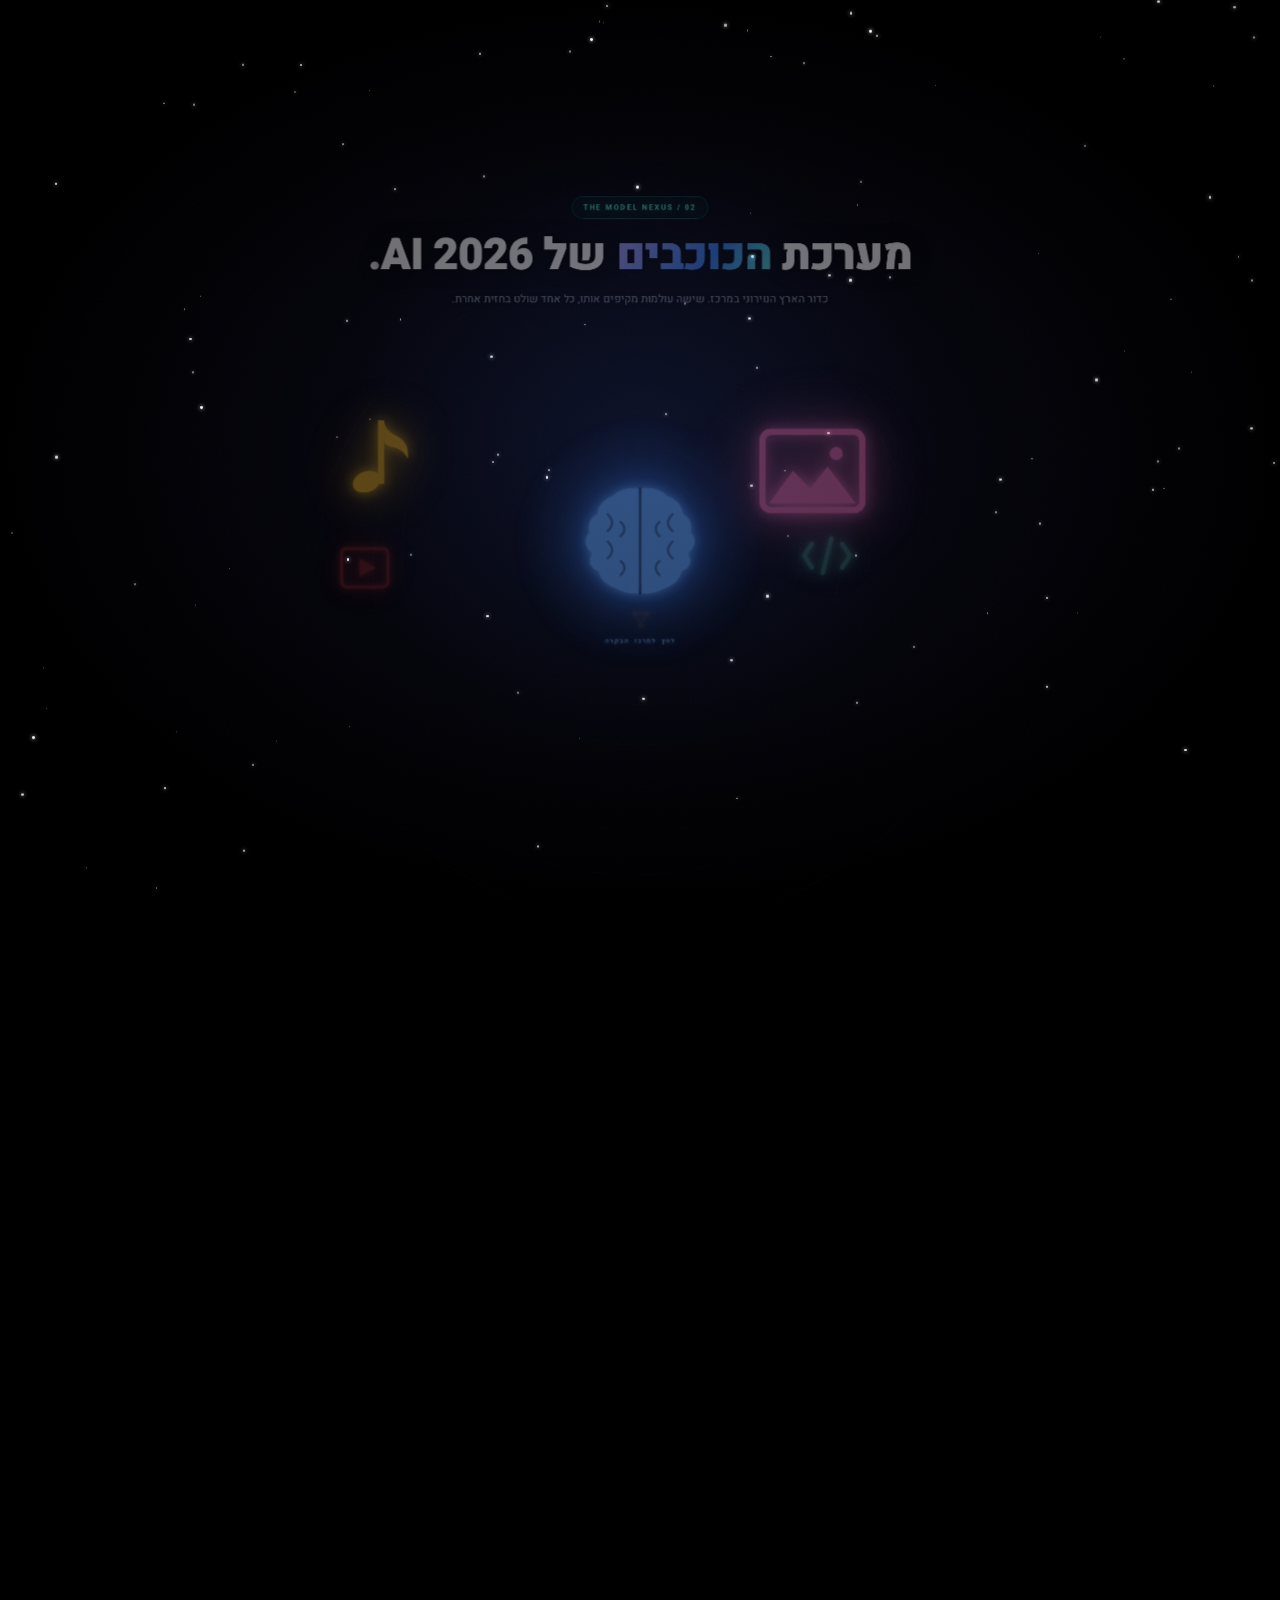
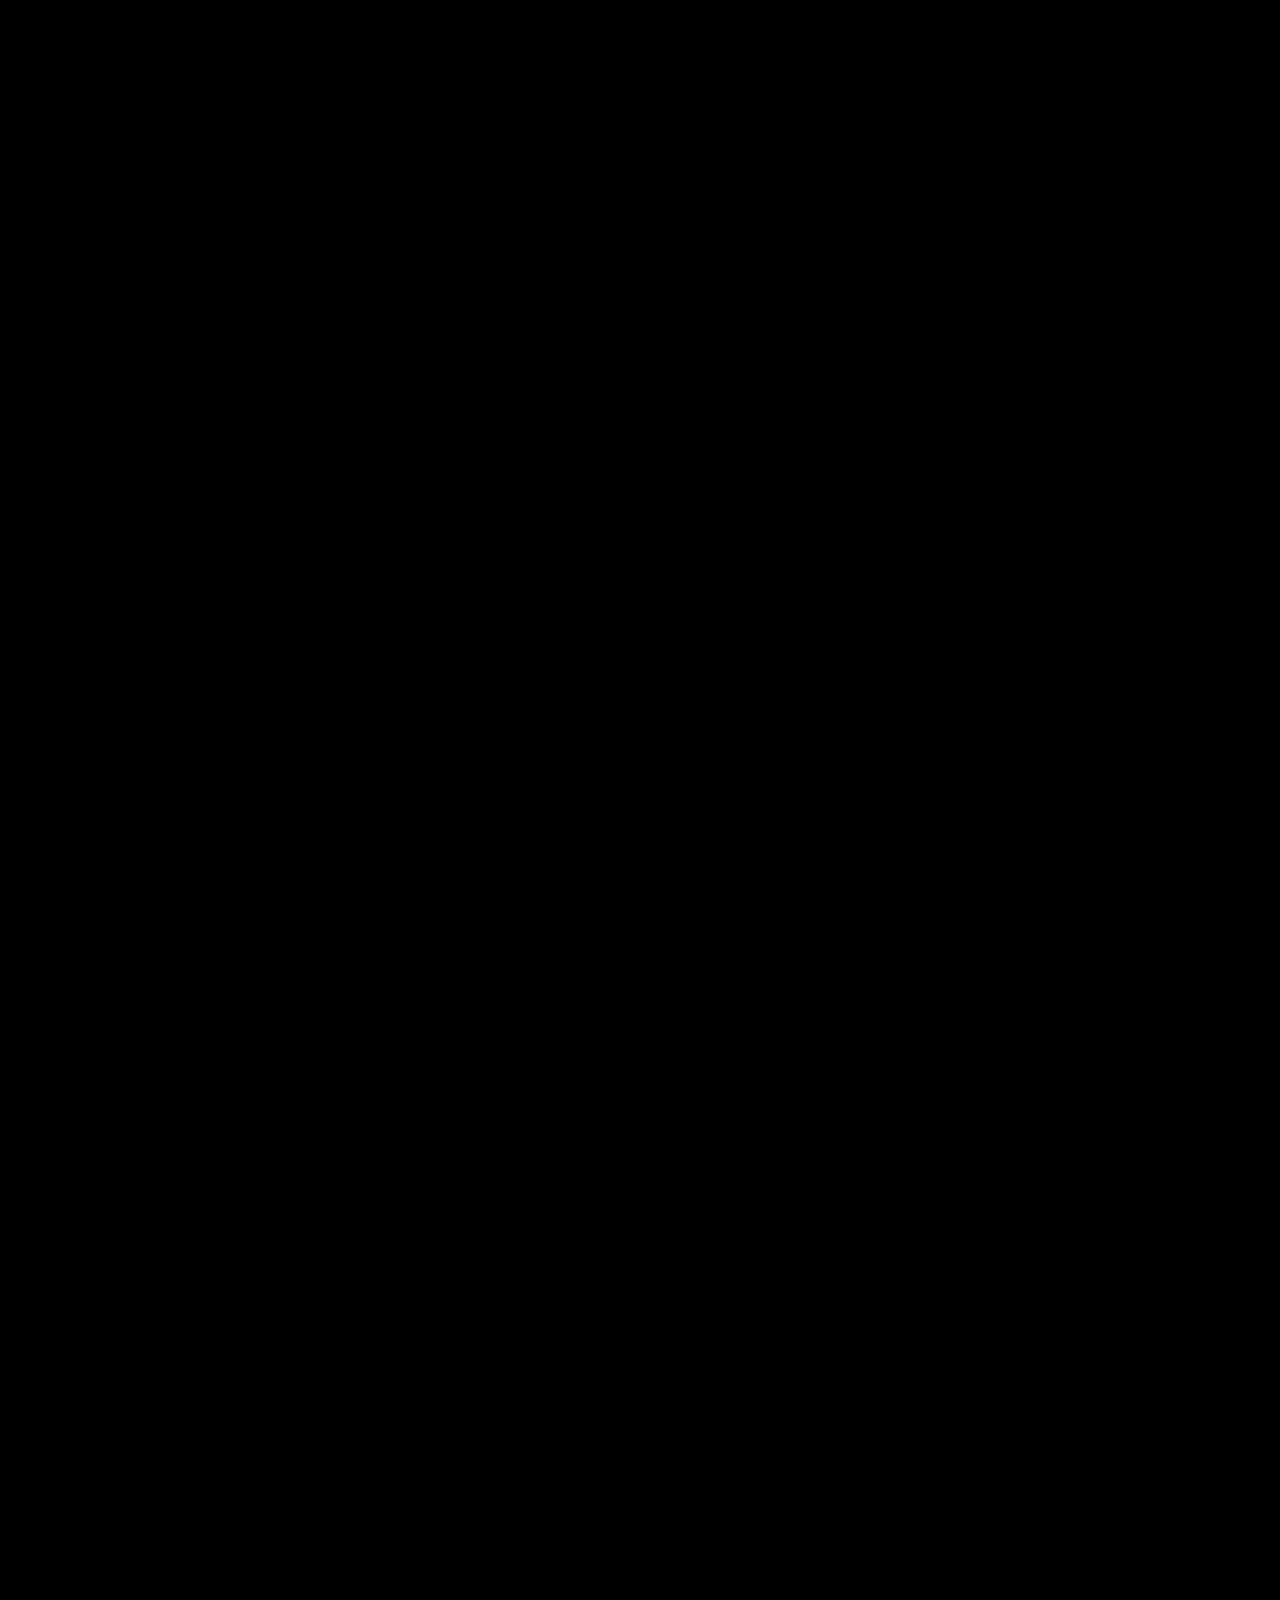
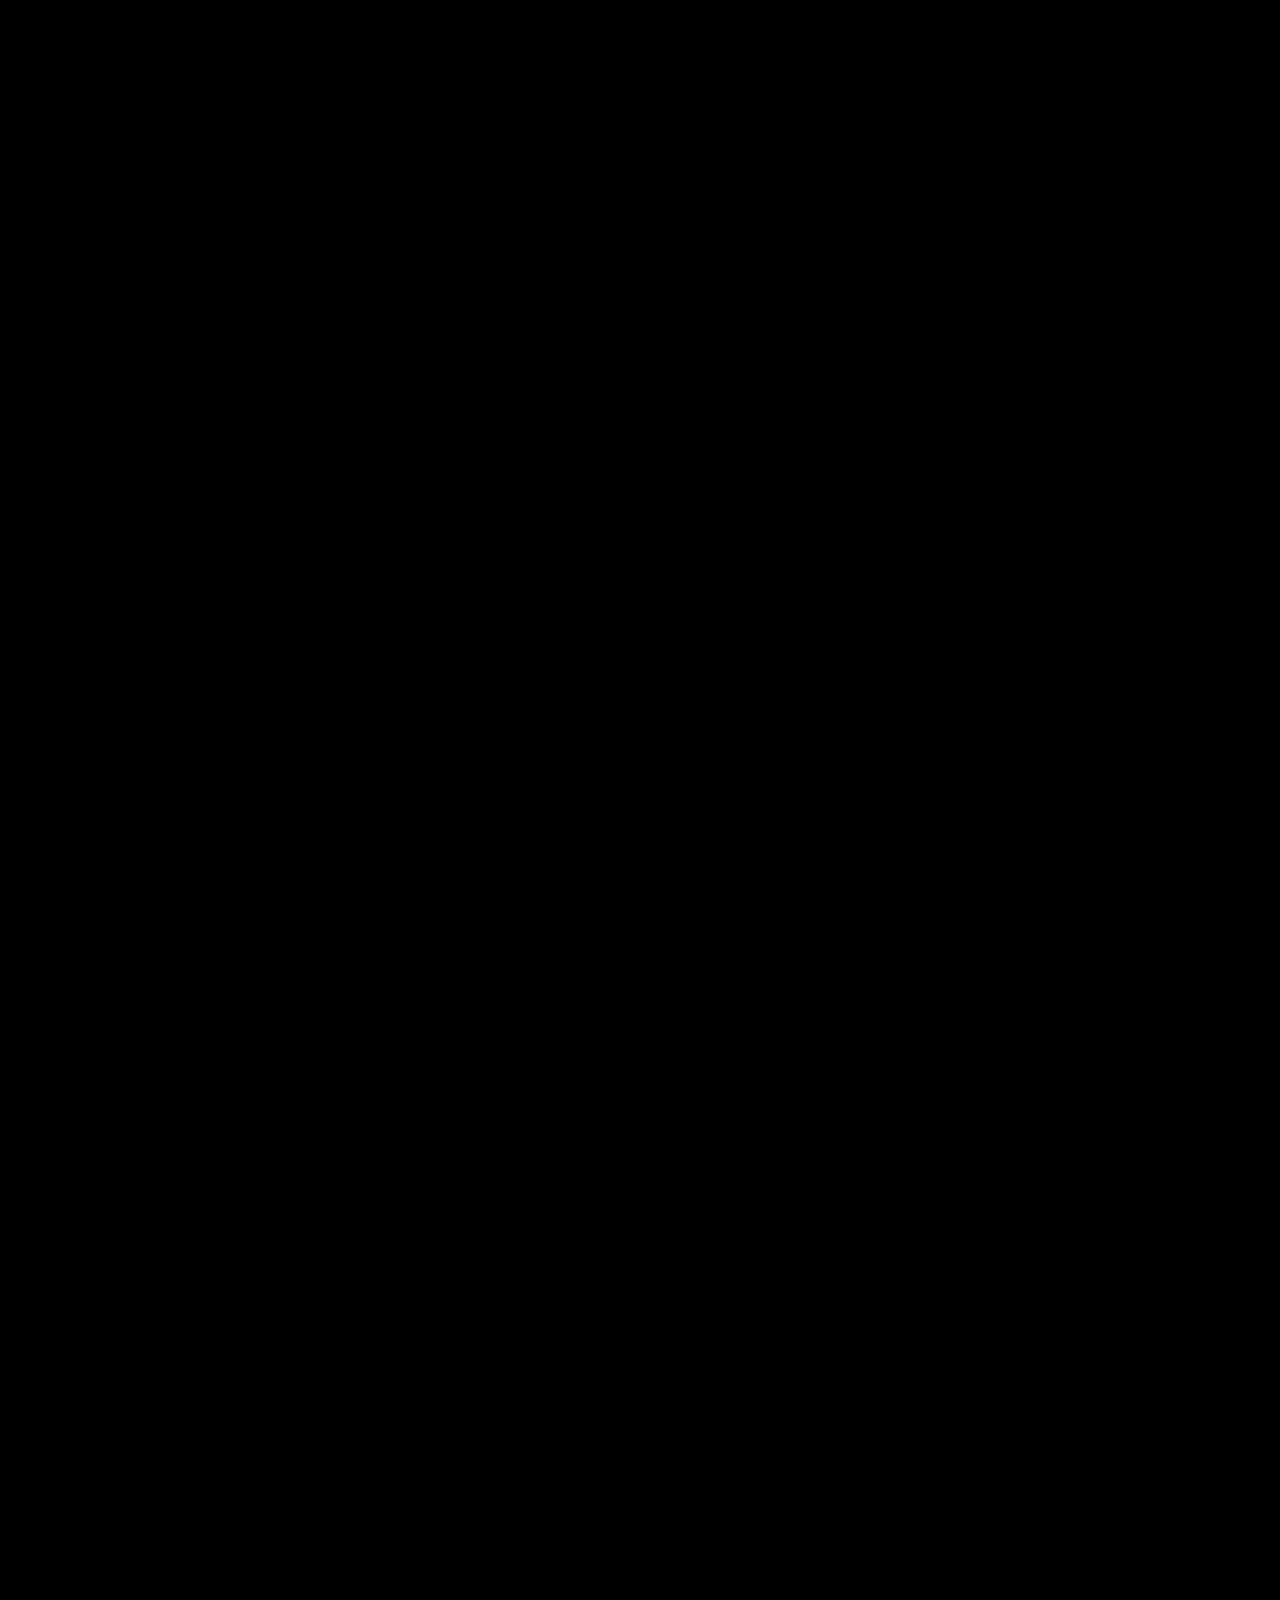
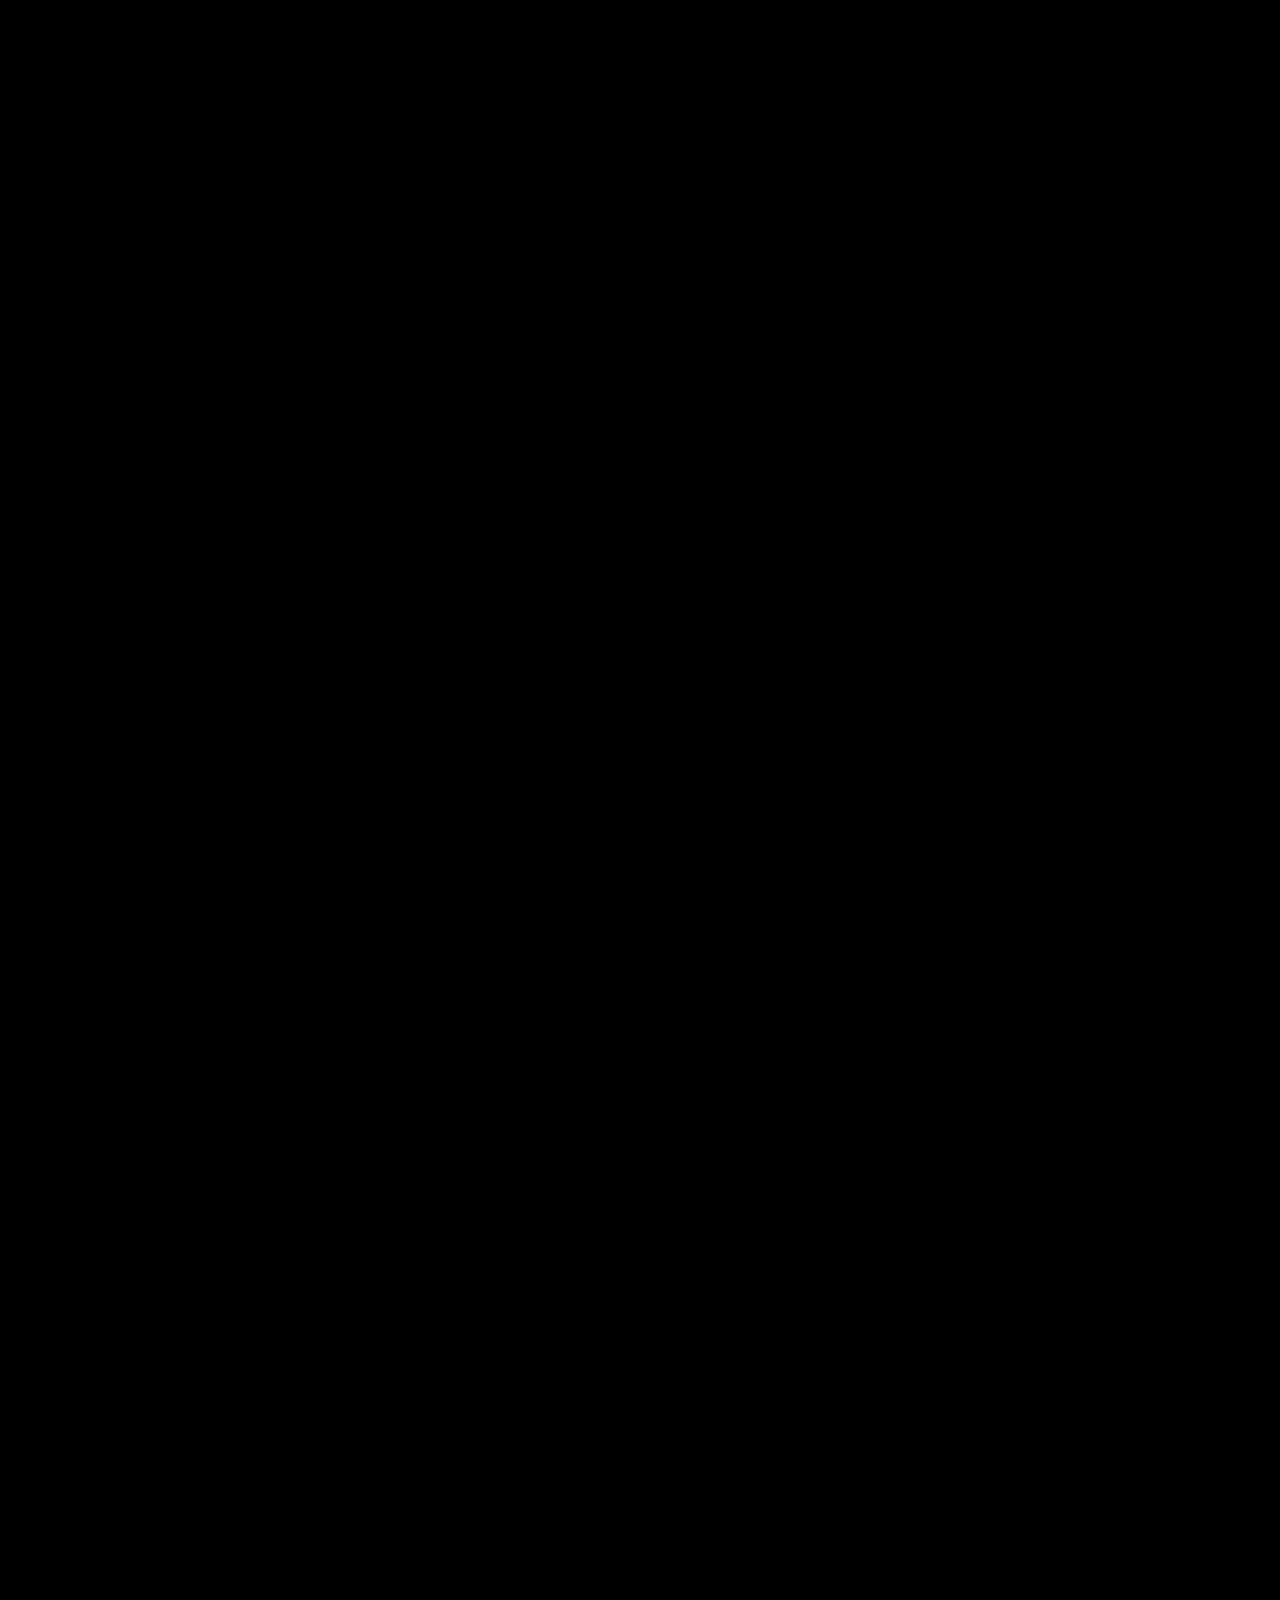
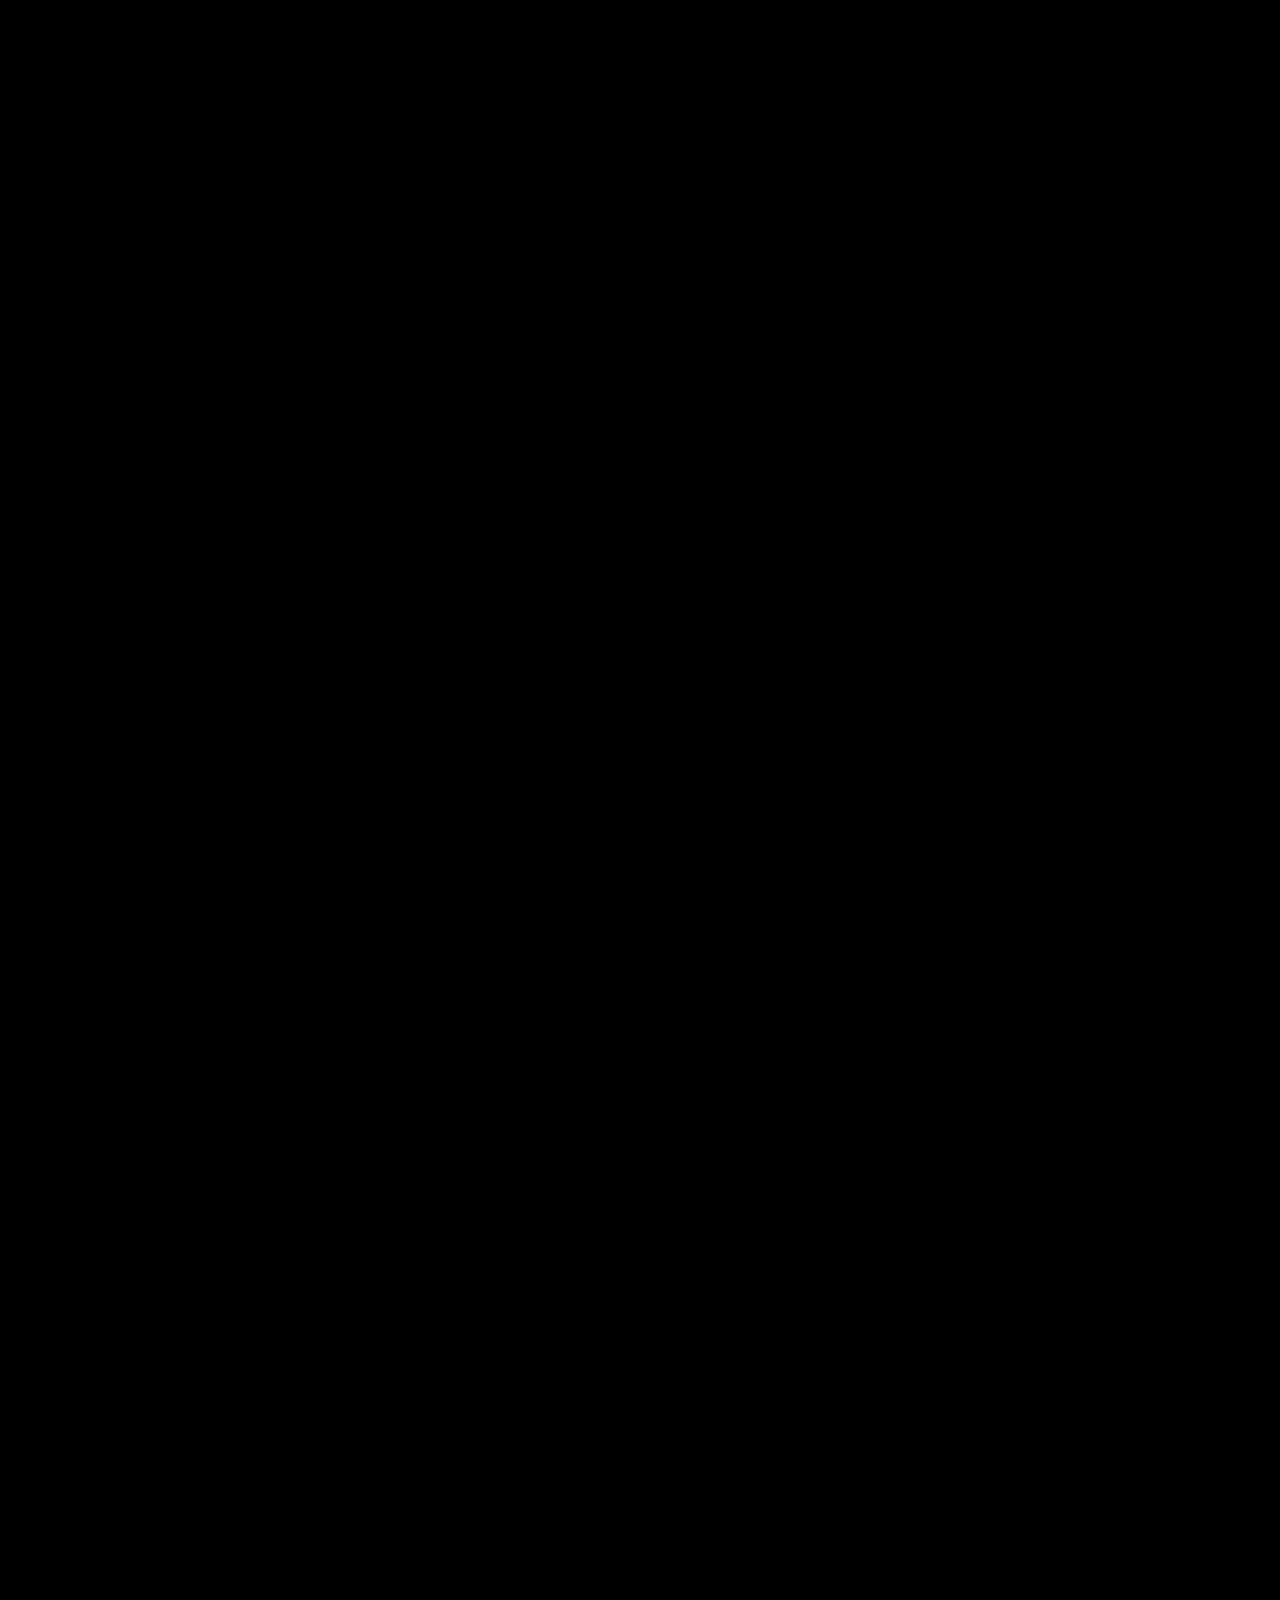
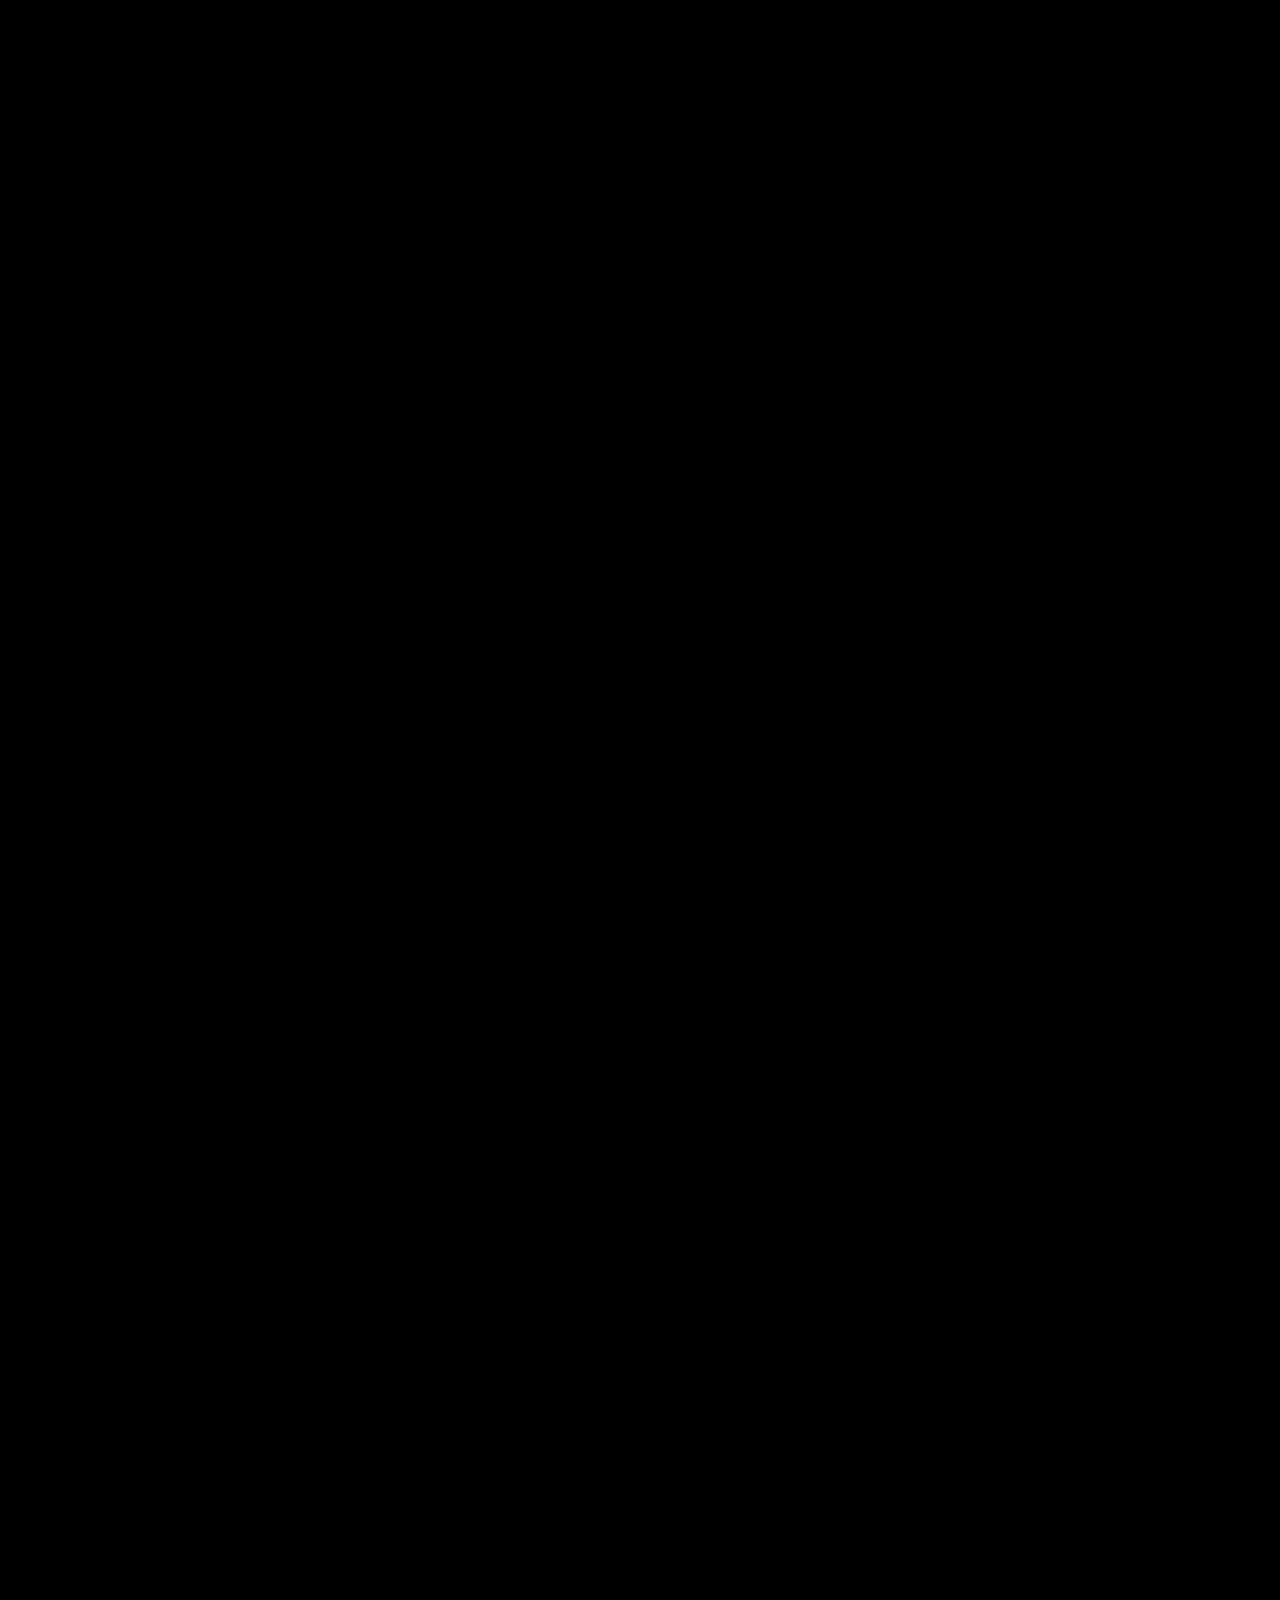
==== commit a98d6885: "Bump tunnel.css cache version → v54 The previous Hero-strip commit modified tunnel.css but kept the " ====
--- a/index.html
+++ b/index.html
@@ -26,7 +26,7 @@
 <link rel="preconnect" href="https://fonts.googleapis.com">
 <link rel="preconnect" href="https://fonts.gstatic.com" crossorigin>
 <link href="https://fonts.googleapis.com/css2?family=Space+Grotesk:wght@400;500;600;700&family=Inter:wght@300;400;500;600&family=Inter+Tight:ital,wght@0,400..900;1,400..900&family=Geist:wght@400;500;600;700;800;900&family=Heebo:wght@400;500;700;800;900&family=Instrument+Serif:ital@0;1&family=JetBrains+Mono:wght@400;500&display=swap" rel="stylesheet">
-<link rel="stylesheet" href="tunnel.css?v=50">
+<link rel="stylesheet" href="tunnel.css?v=54">
 </head>
 <body>
 
@@ -1775,6 +1775,16 @@
 let lastScrollY = window.scrollY;
 let scrollBoost = 0;         // 0..1, decays each frame
 
+// Cached scroll height — recomputed only on resize/load. Reading
+// scrollHeight inside the per-frame RAF loop forces a layout reflow
+// every tick; caching eliminates that hot path.
+let _maxScroll = Math.max(1, document.documentElement.scrollHeight - window.innerHeight);
+const _refreshMaxScroll = () => {
+  _maxScroll = Math.max(1, document.documentElement.scrollHeight - window.innerHeight);
+};
+window.addEventListener('resize', _refreshMaxScroll, { passive: true });
+window.addEventListener('load', _refreshMaxScroll);
+
 function renderOrrery() {
   const now = performance.now();
   const dt = Math.min(0.05, (now - lastFrameTs) / 1000); // seconds, clamped
@@ -1793,10 +1803,8 @@
   orbitClock += (baseRPS + boostRPS) * dt * Math.PI * 2;
 
   // Scroll progress still picks the "focus" world for chromatic-aberration cue.
-  // Window is centered on the actual Nexus scene (data-z=-3800) instead of the
-  // hardcoded 0.50–0.90 (which was Pillars/Bio territory — bug fix).
-  const maxScroll = document.documentElement.scrollHeight - window.innerHeight;
-  const progress = Math.max(0, Math.min(1, window.scrollY / maxScroll));
+  // Uses cached _maxScroll (refreshed on resize/load) — avoids layout reflow.
+  const progress = Math.max(0, Math.min(1, window.scrollY / _maxScroll));
   const local = Math.max(0, Math.min(1,
     (progress - NEXUS_FOCUS_START) / (NEXUS_FOCUS_END - NEXUS_FOCUS_START)));
   const focusIdx = Math.round(local * CATEGORIES.length) % CATEGORIES.length;
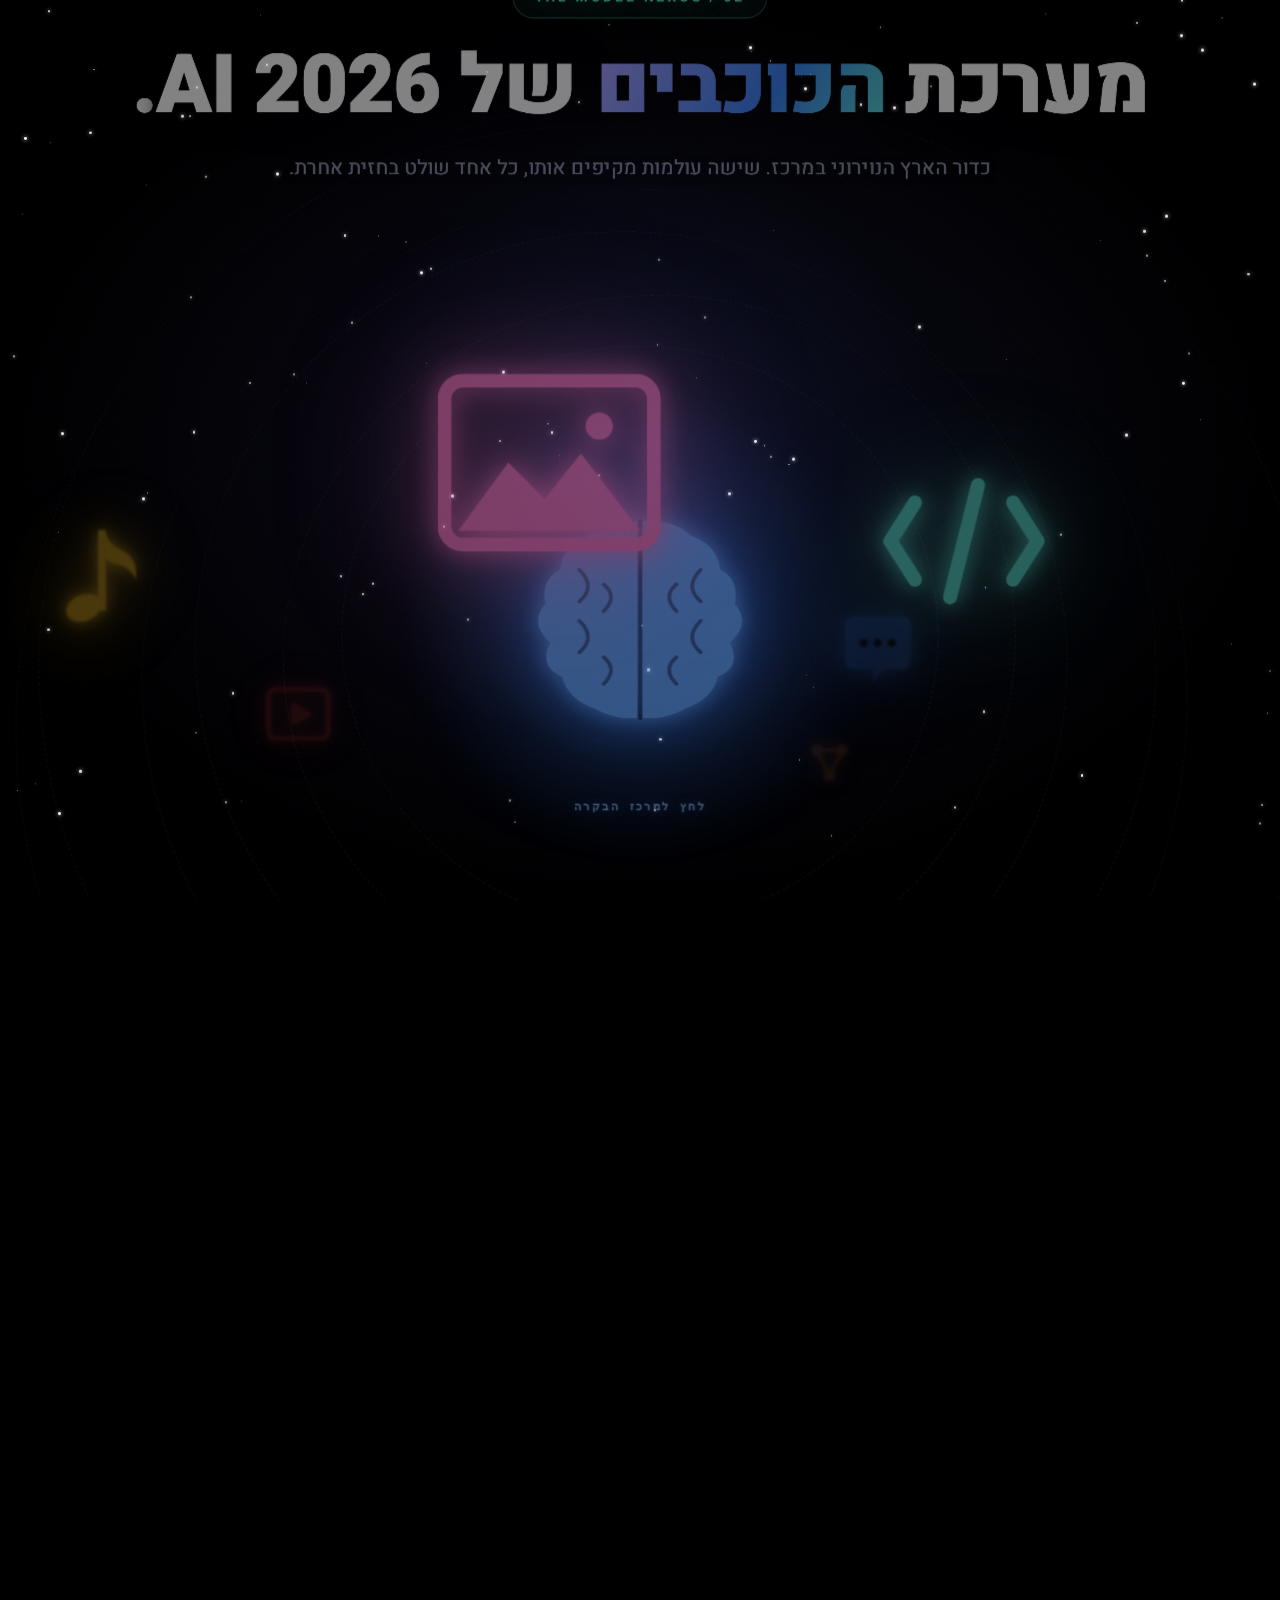
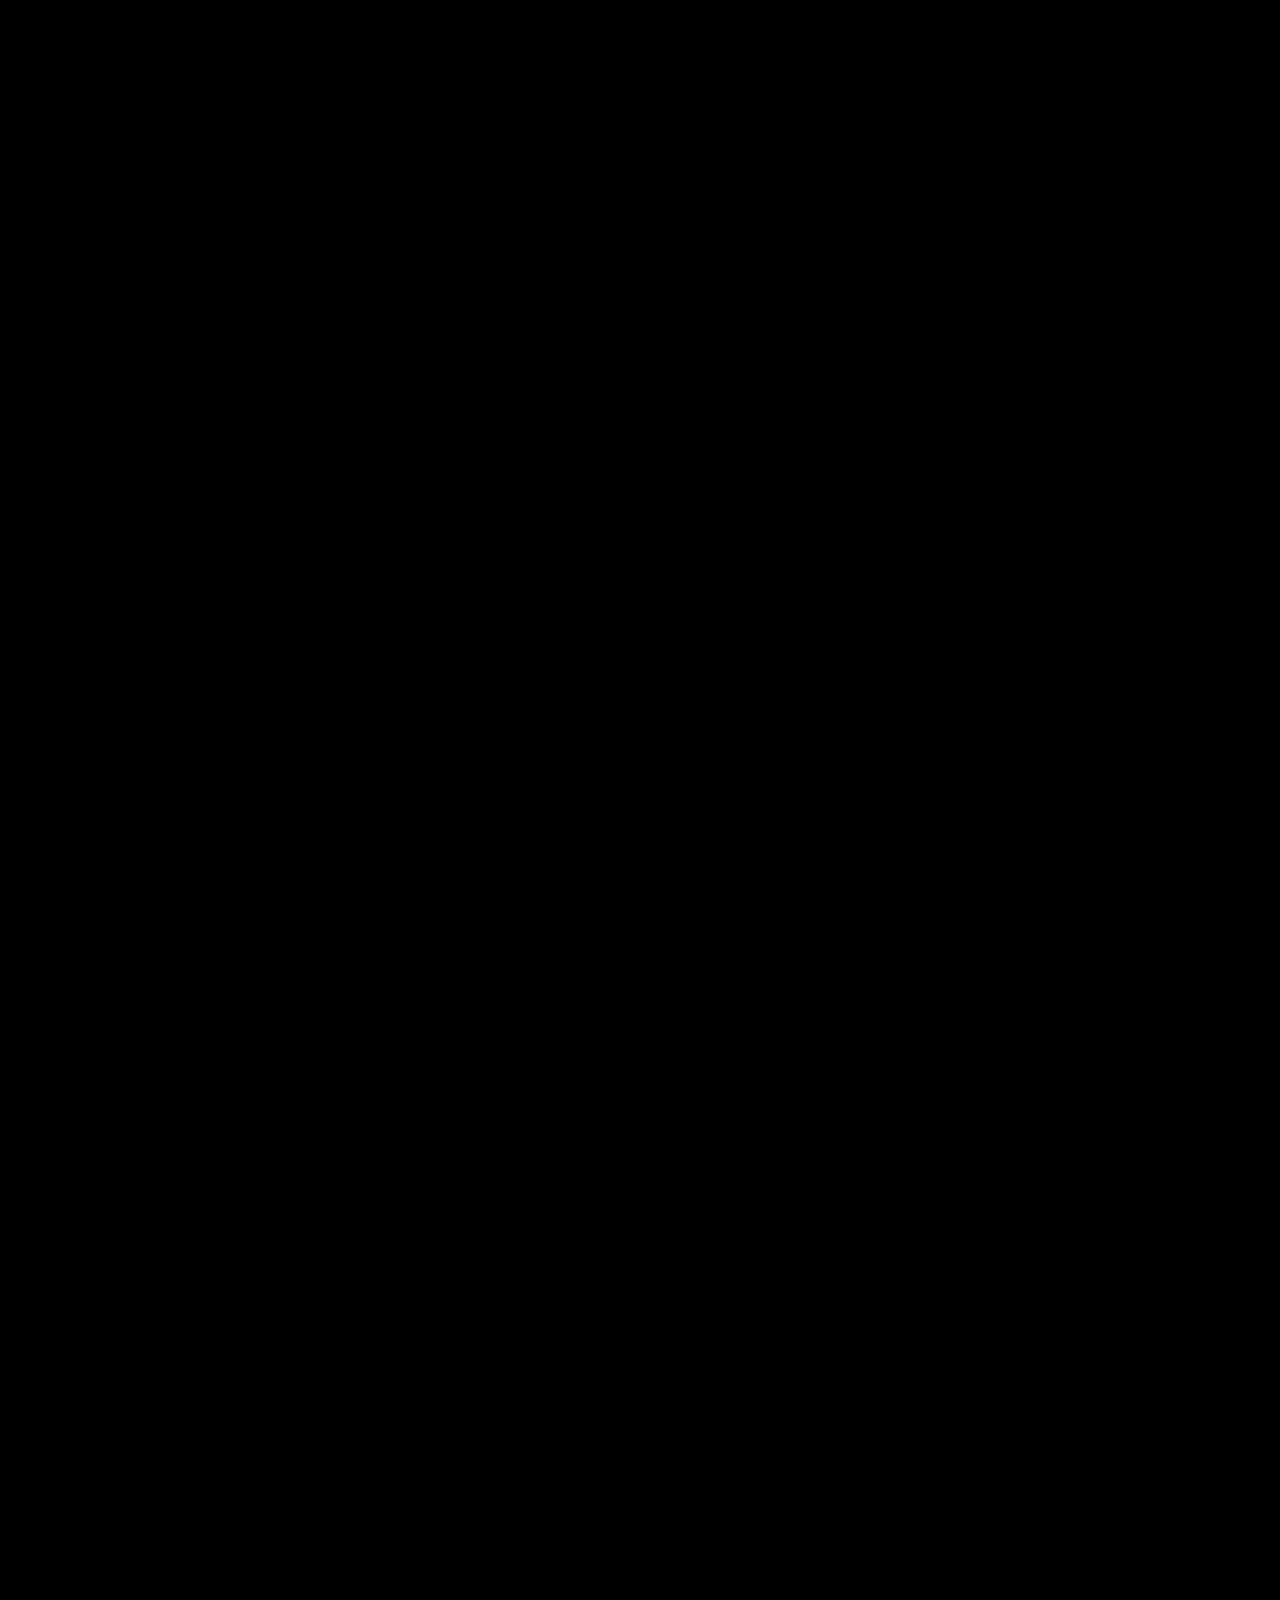
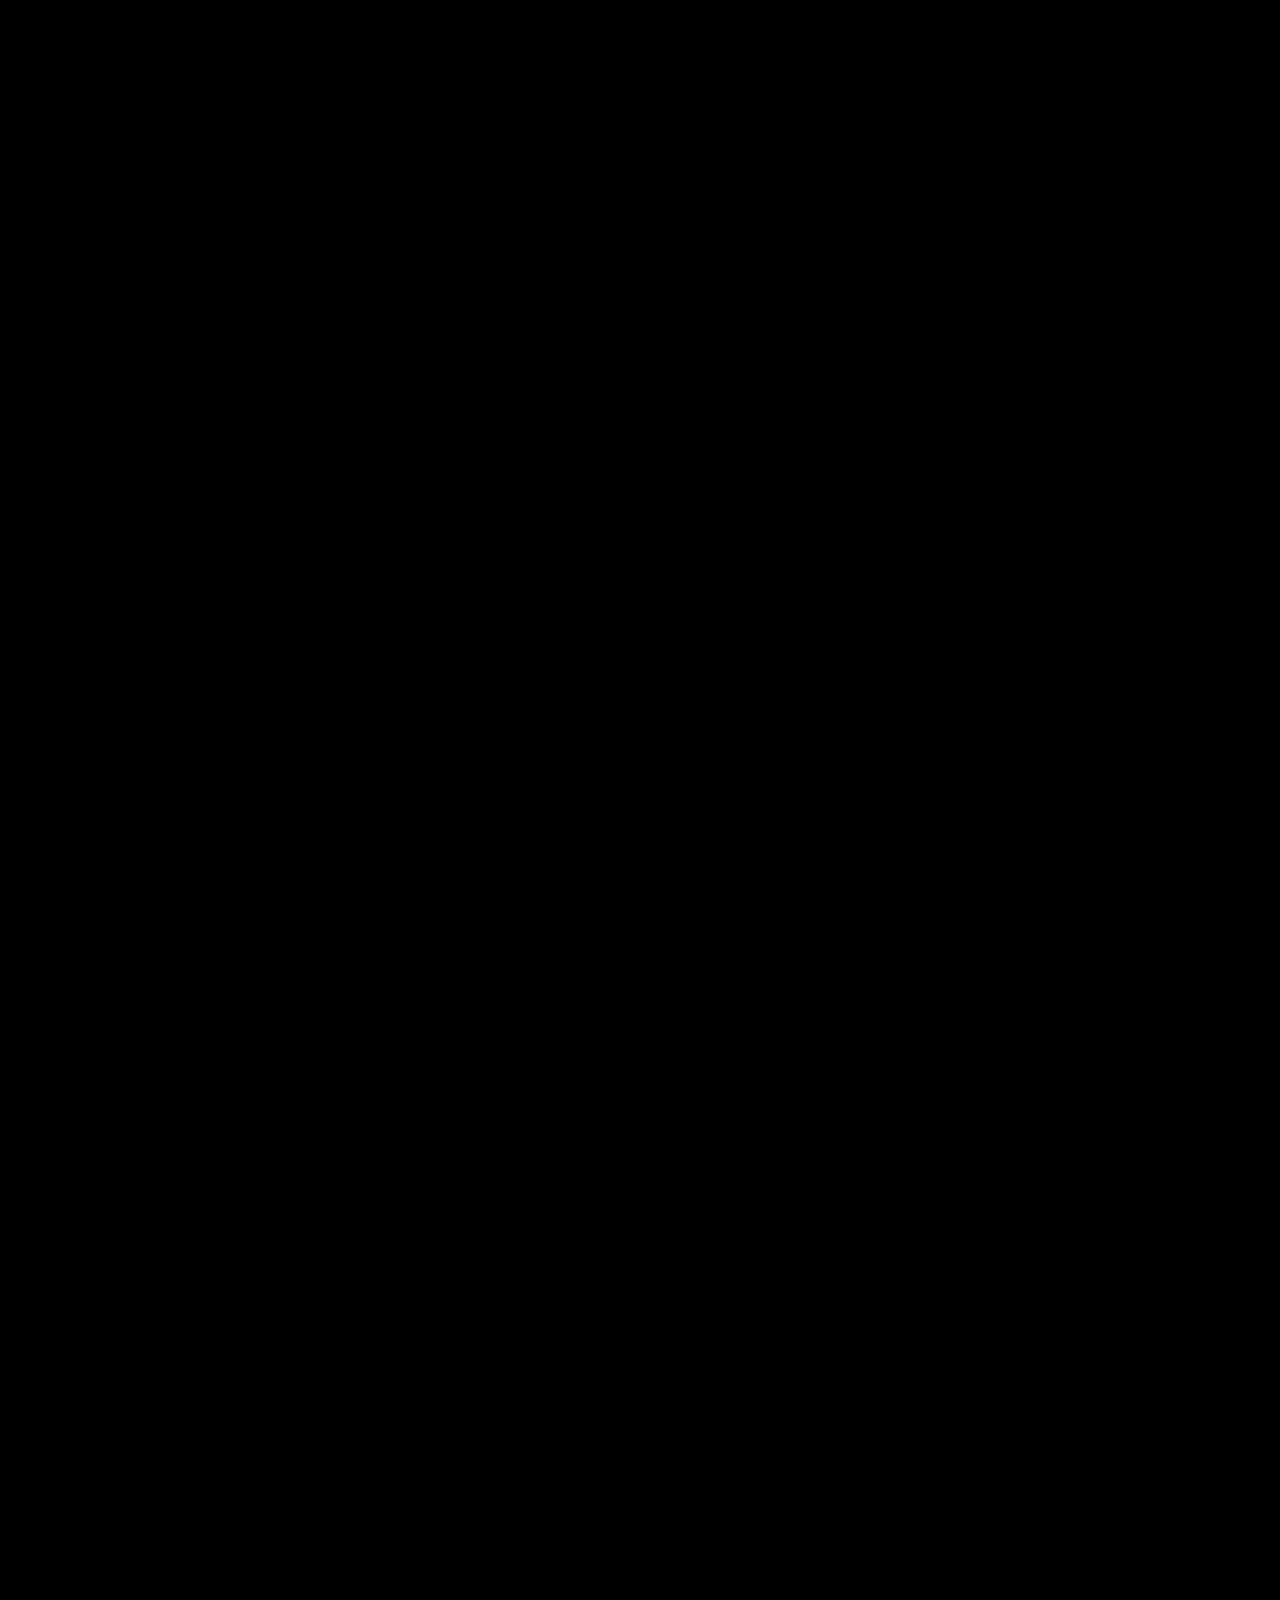
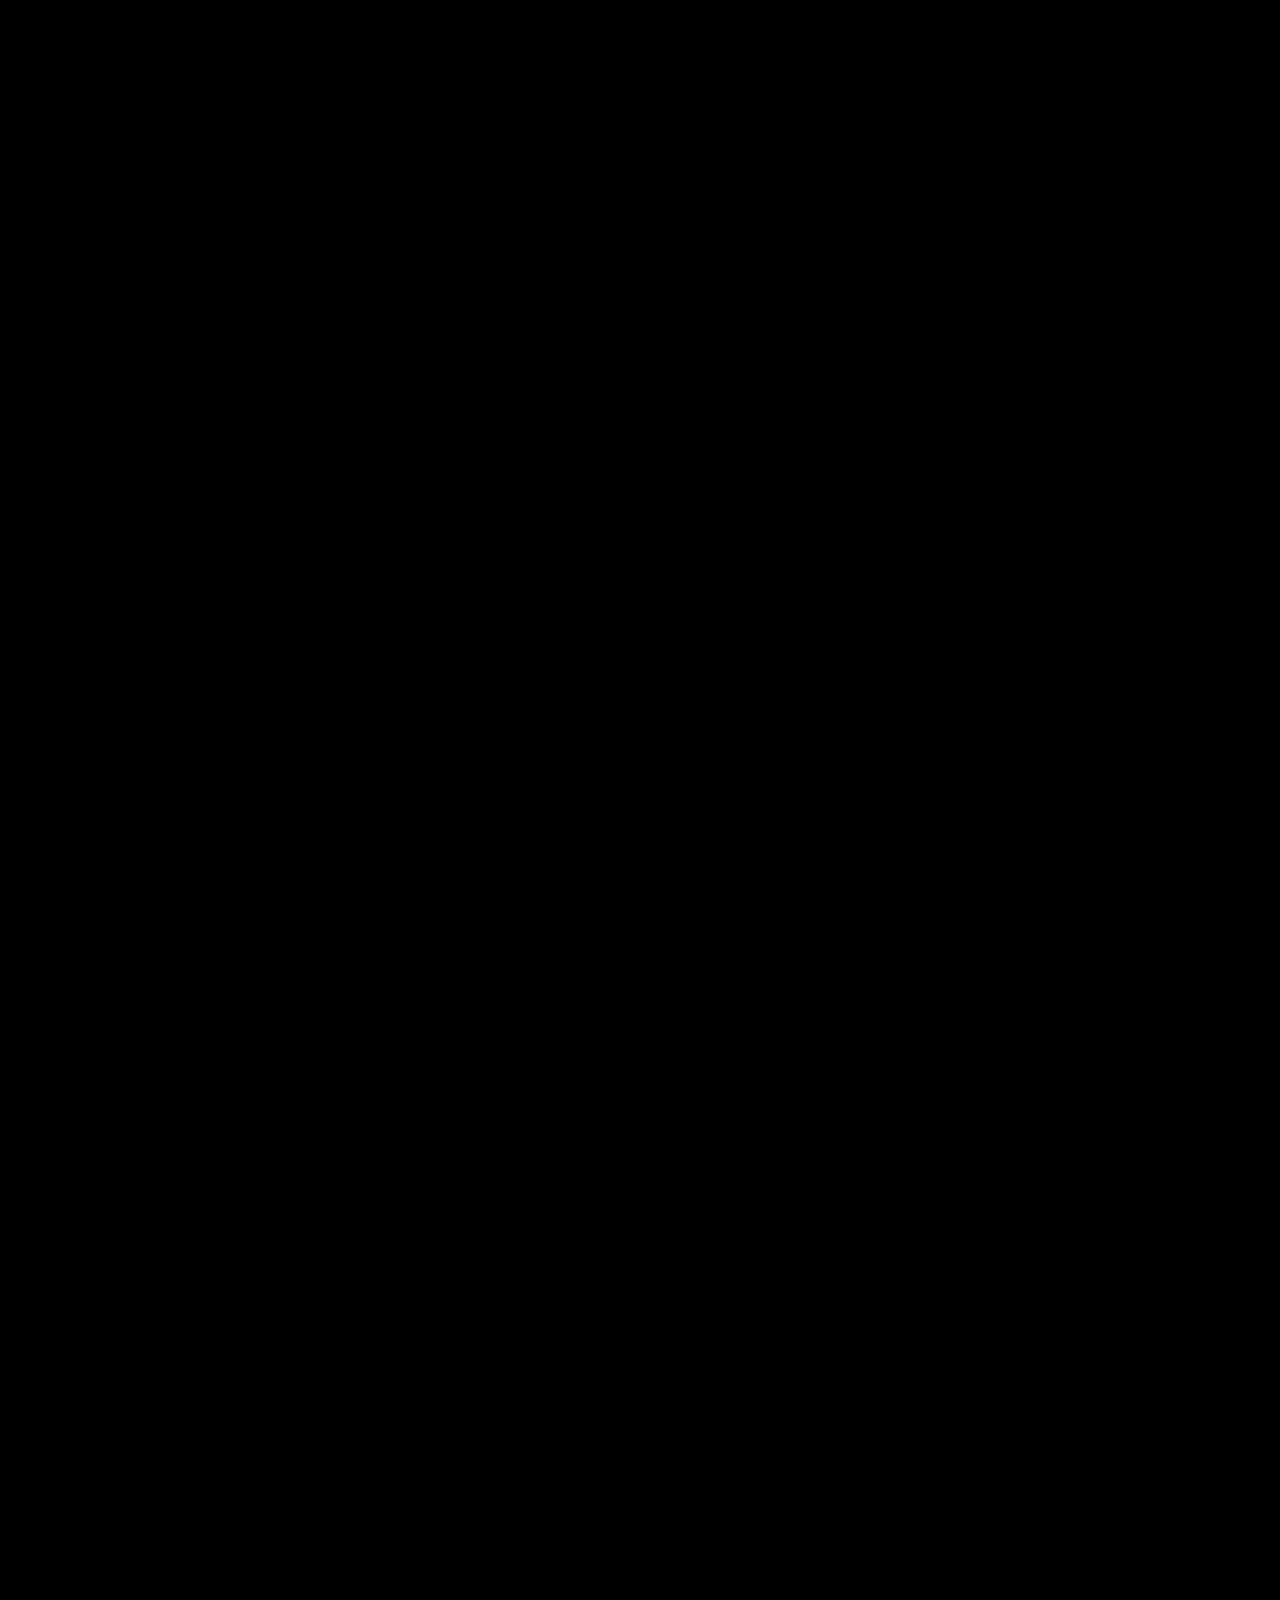
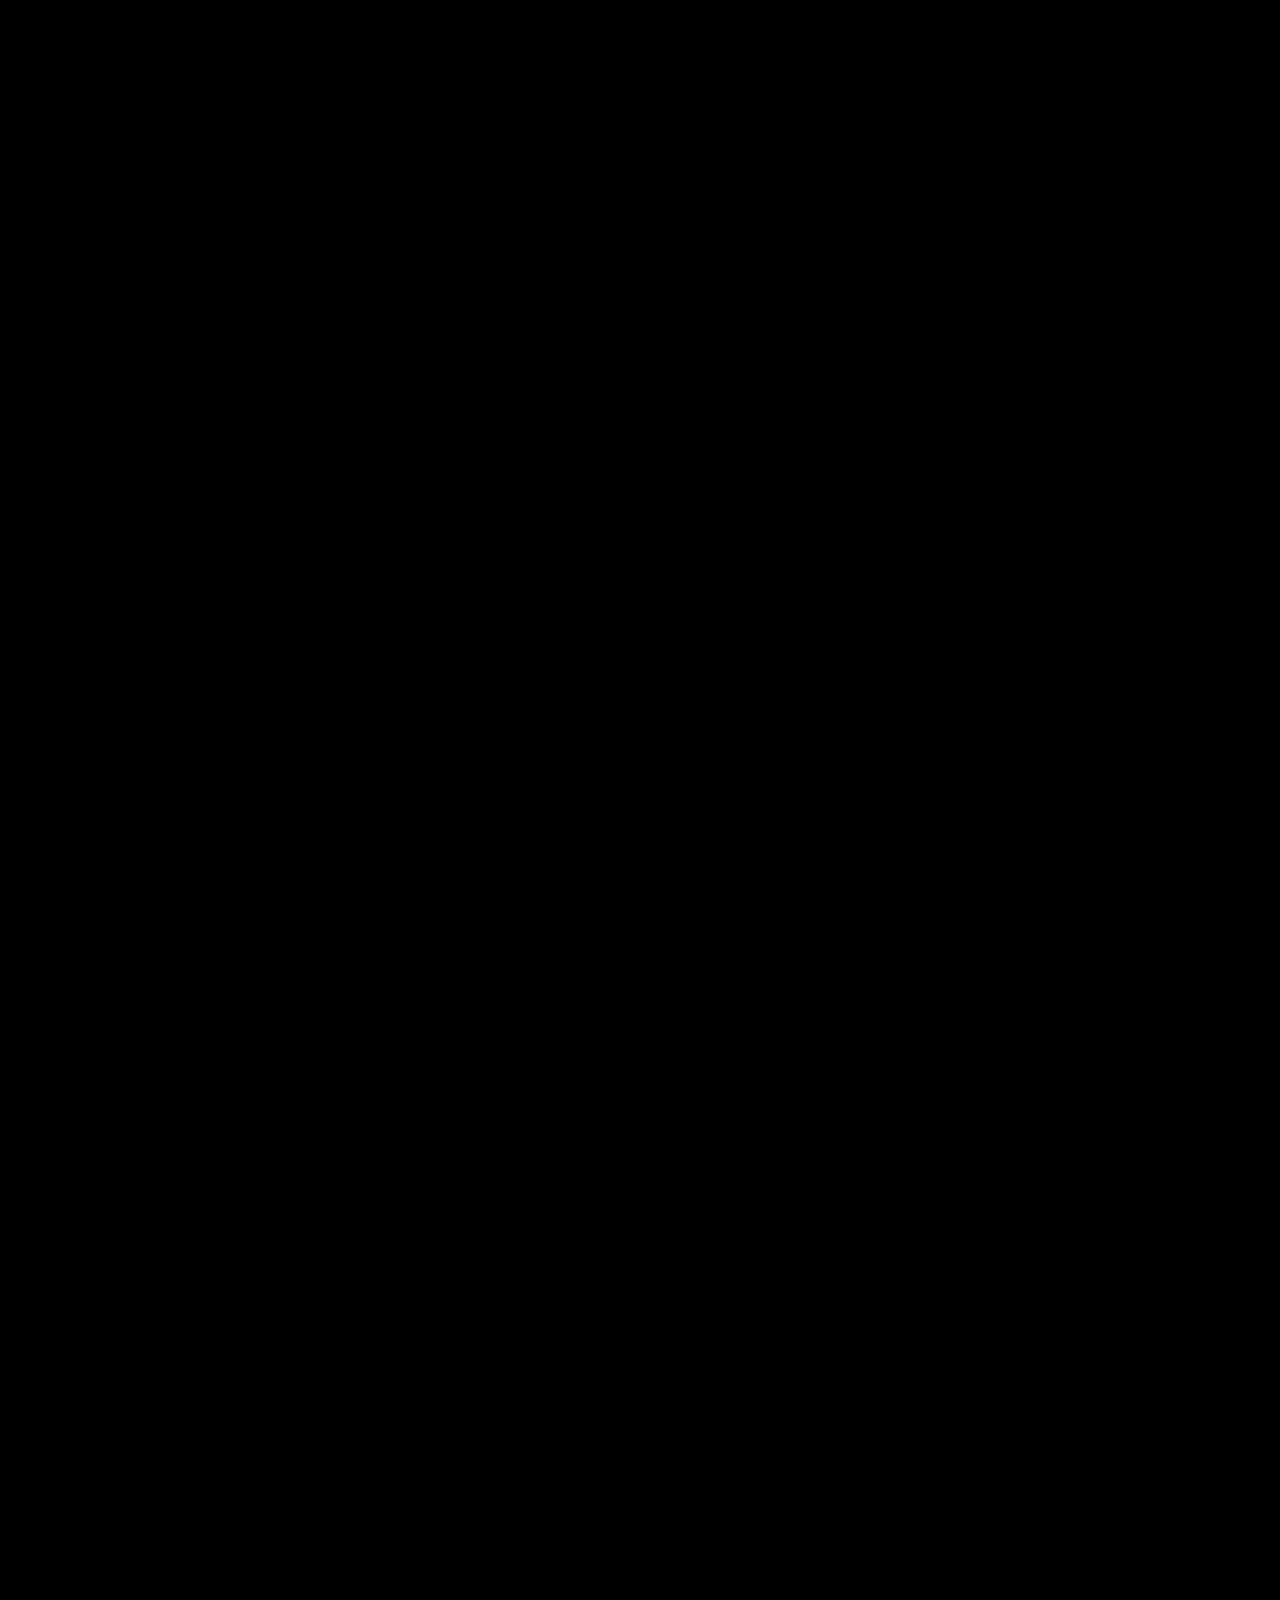
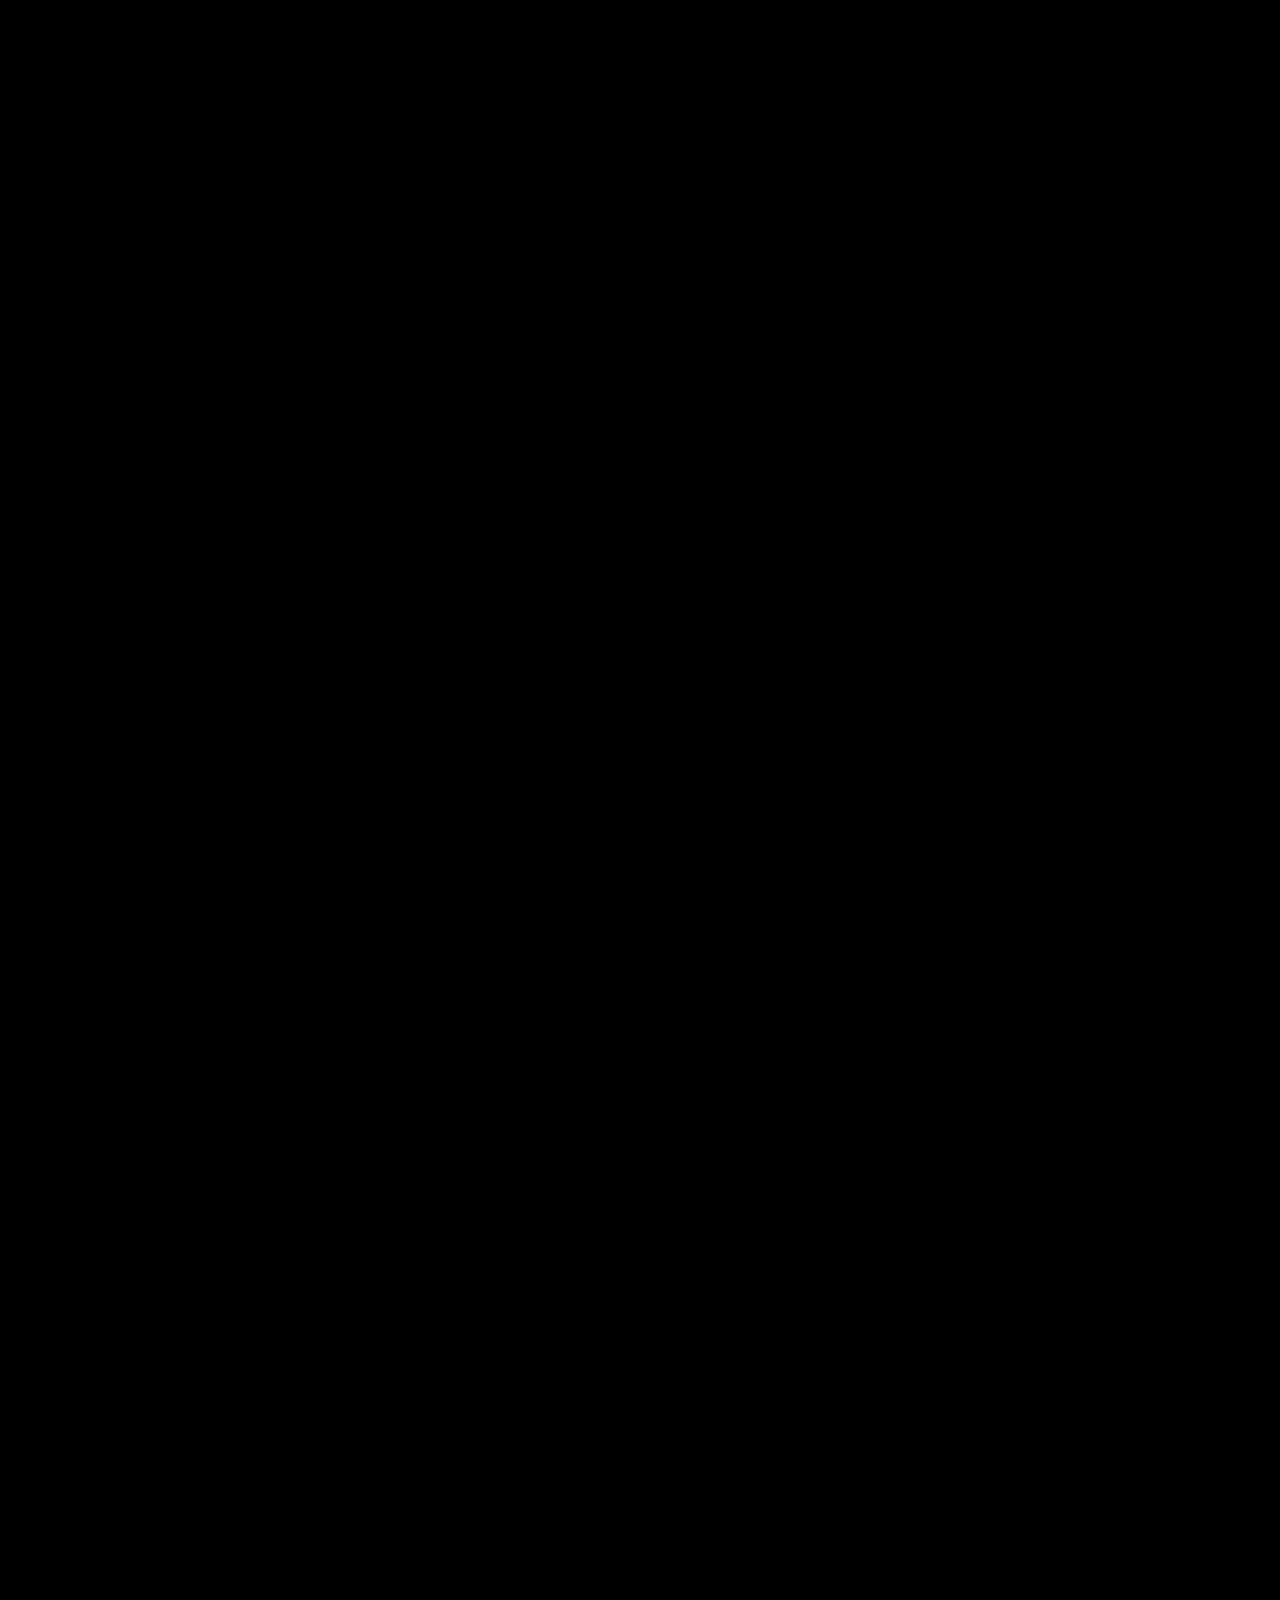
==== commit 44a2cffd: "Perf: skip orrery + bio-orbit work when their scenes are invisible Both renderOrrery() and tickBioOr" ====
--- a/index.html
+++ b/index.html
@@ -1727,8 +1727,15 @@
 /* Orbit clock — synced to hoop RPM, paused on hover */
 let bioOrbitT = 0;
 let bioLast = performance.now();
+const _bioScene = document.querySelector('.bio-scene');
 function tickBioOrbit(now) {
   const dt = Math.min(50, now - bioLast); bioLast = now;
+  // Skip the bio orbit math + DOM writes when the bio scene is invisible
+  // (the cards aren't rendered, so nobody can see them anyway).
+  if (_bioScene && parseFloat(_bioScene.style.opacity || '1') < 0.05) {
+    requestAnimationFrame(tickBioOrbit);
+    return;
+  }
   if (bioOrbit && !bioOrbit.classList.contains('is-paused')) {
     // ~14s per full revolution to match hoop RPM in the video
     bioOrbitT += dt * 0.00045;
@@ -1785,10 +1792,20 @@
 window.addEventListener('resize', _refreshMaxScroll, { passive: true });
 window.addEventListener('load', _refreshMaxScroll);
 
+// Cached reference to nexus scene — used to skip orrery work when invisible.
+const _nexusScene = document.querySelector('.nexus-scene');
+
 function renderOrrery() {
   const now = performance.now();
   const dt = Math.min(0.05, (now - lastFrameTs) / 1000); // seconds, clamped
   lastFrameTs = now;
+
+  // Skip the entire orrery render when the Nexus scene is far enough off
+  // that nobody can see it. The scene's opacity is set by the tunnel tick
+  // every frame; below ~5% opacity the worlds are imperceptible. Skipping
+  // here avoids 6× trig + 6× DOM mutation + CSS-var writes per frame on
+  // Hero/Exec/Pillars/Bio/Closing scenes.
+  if (_nexusScene && parseFloat(_nexusScene.style.opacity || '1') < 0.05) return;
 
   // Detect scroll velocity → temporarily boost orbit speed
   const dy = Math.abs(window.scrollY - lastScrollY);
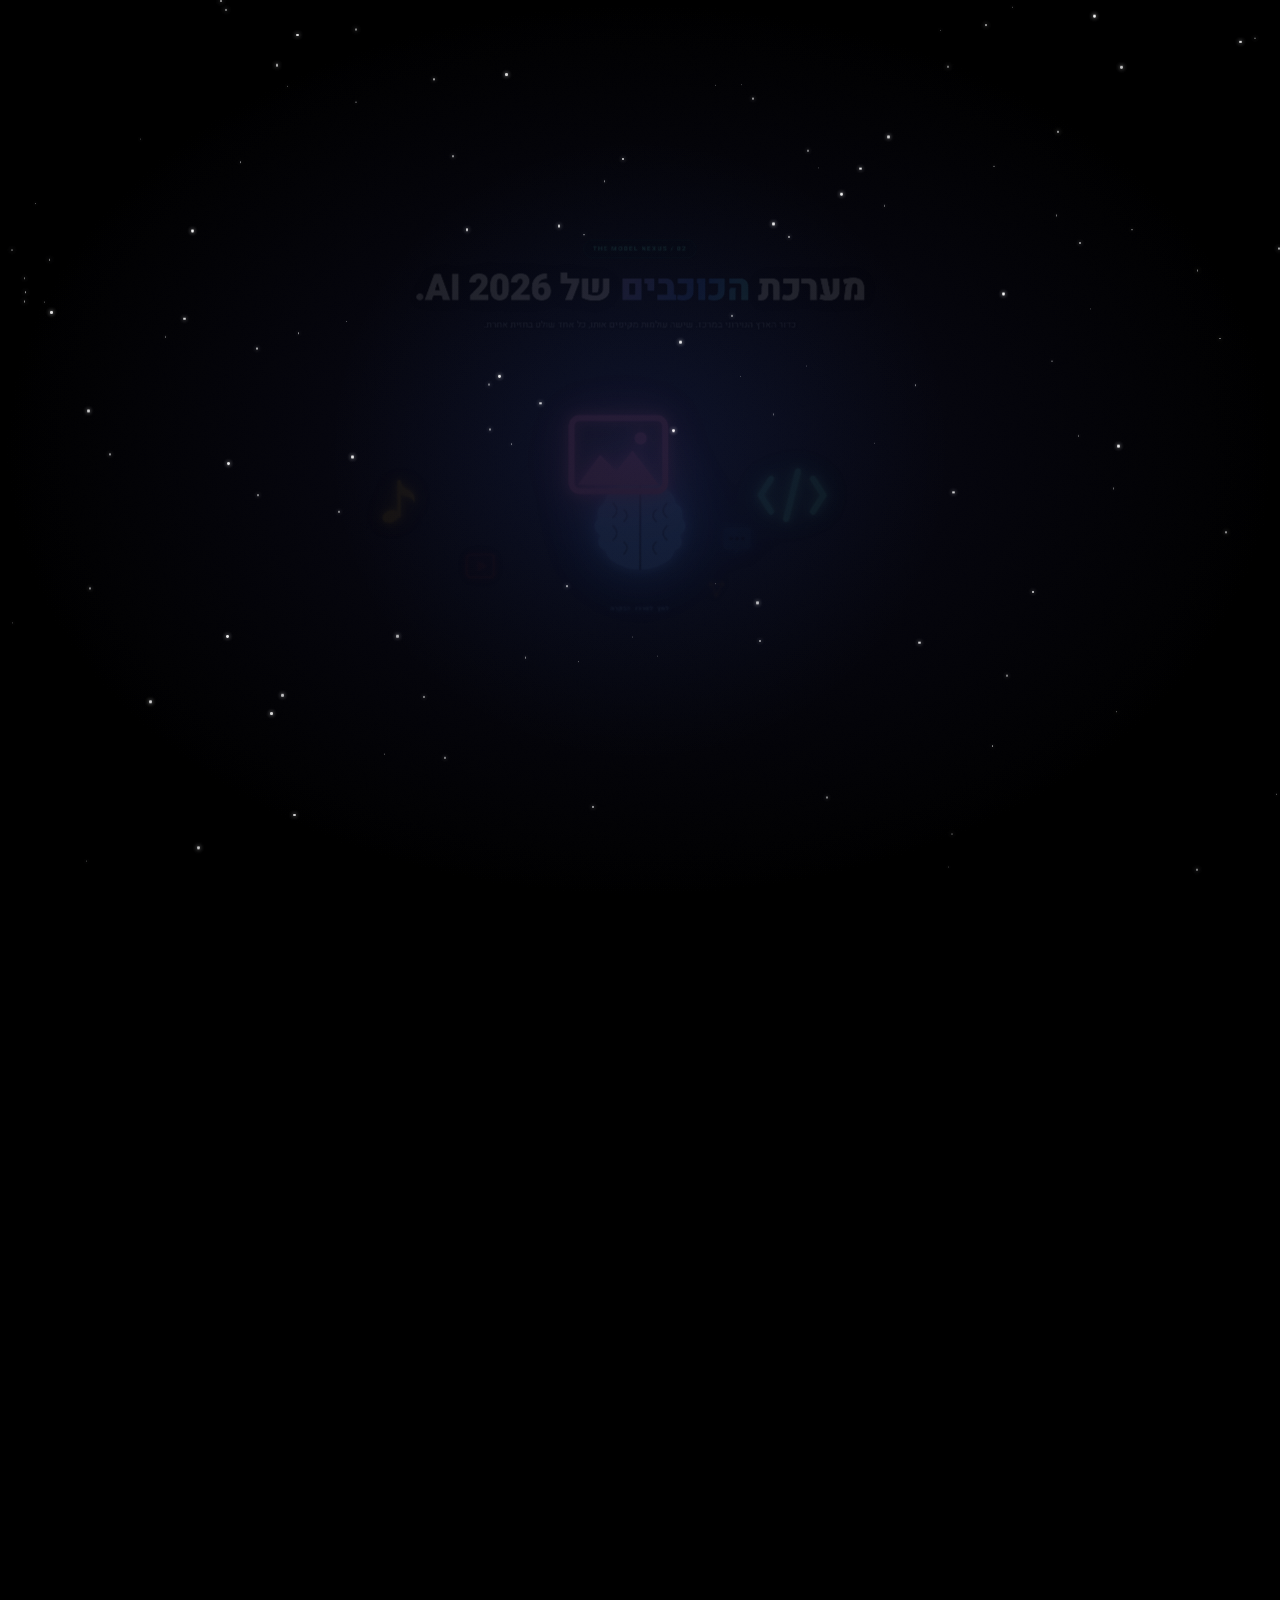
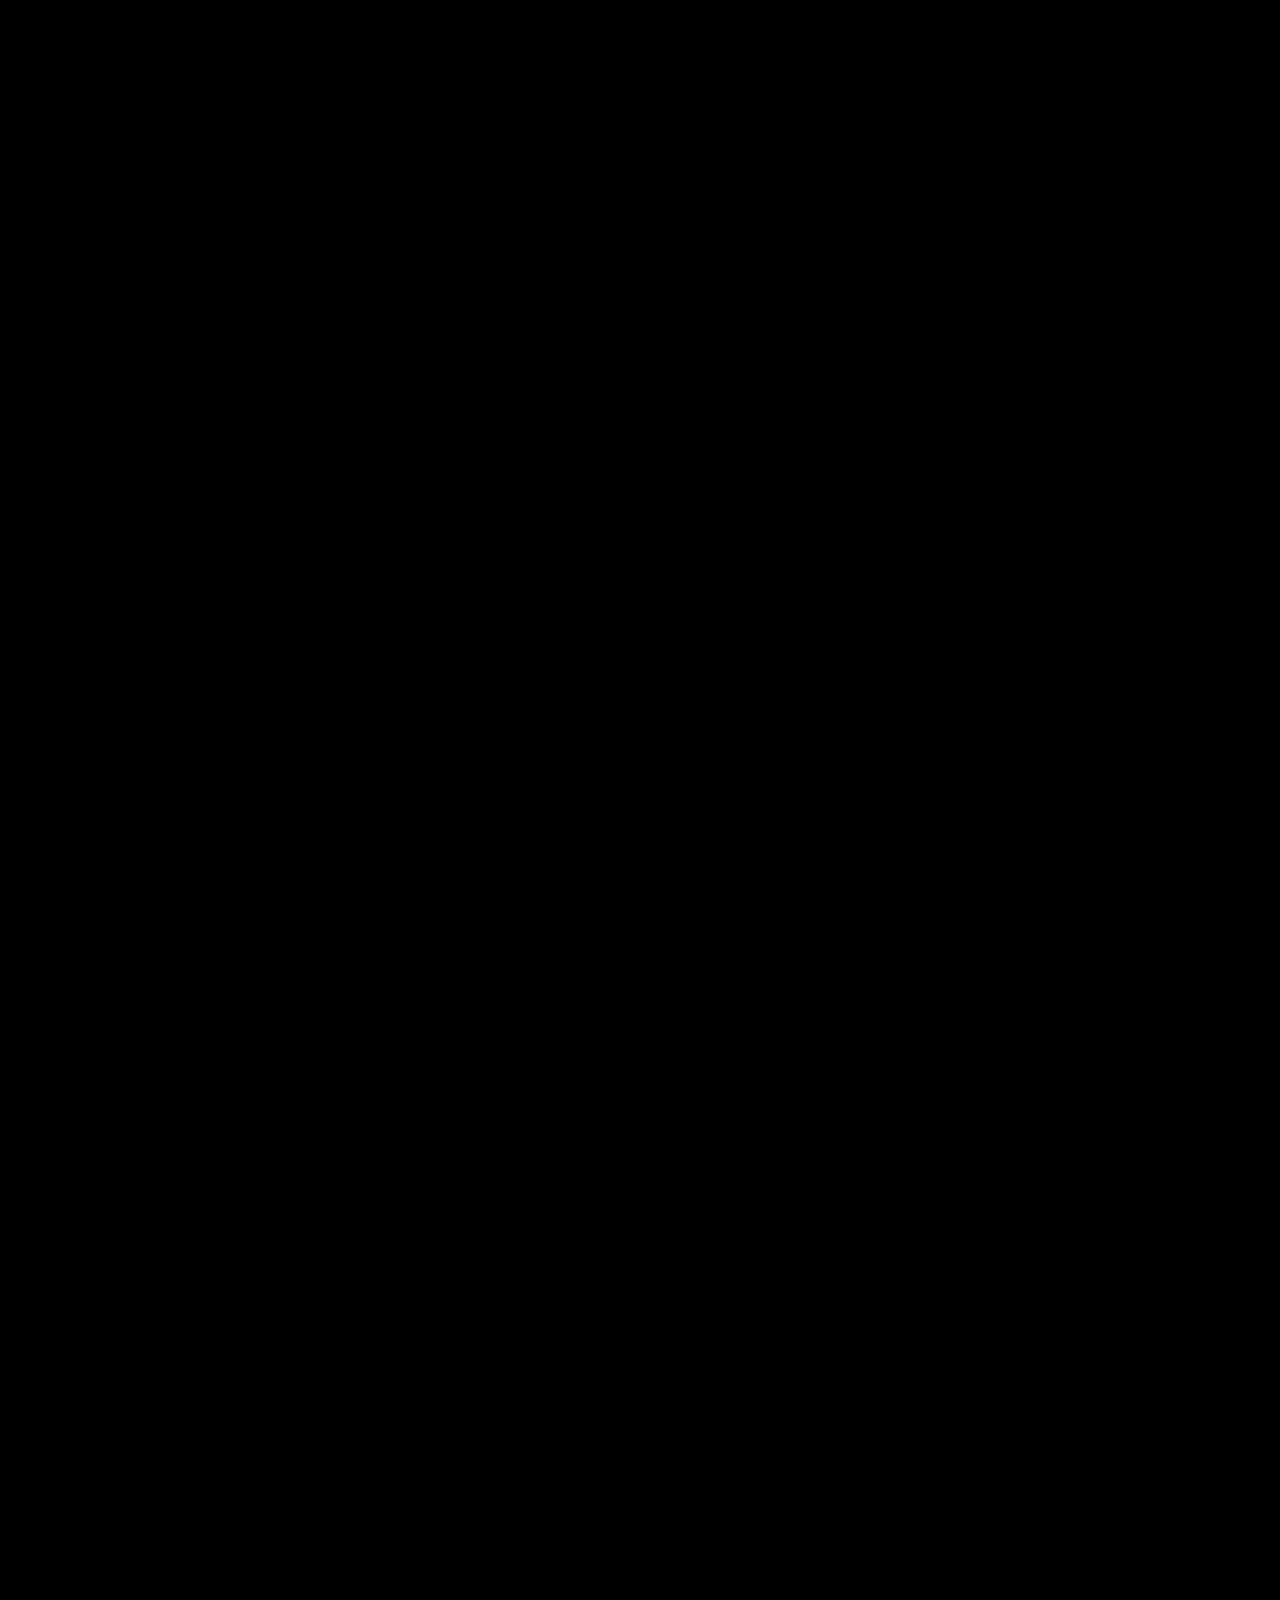
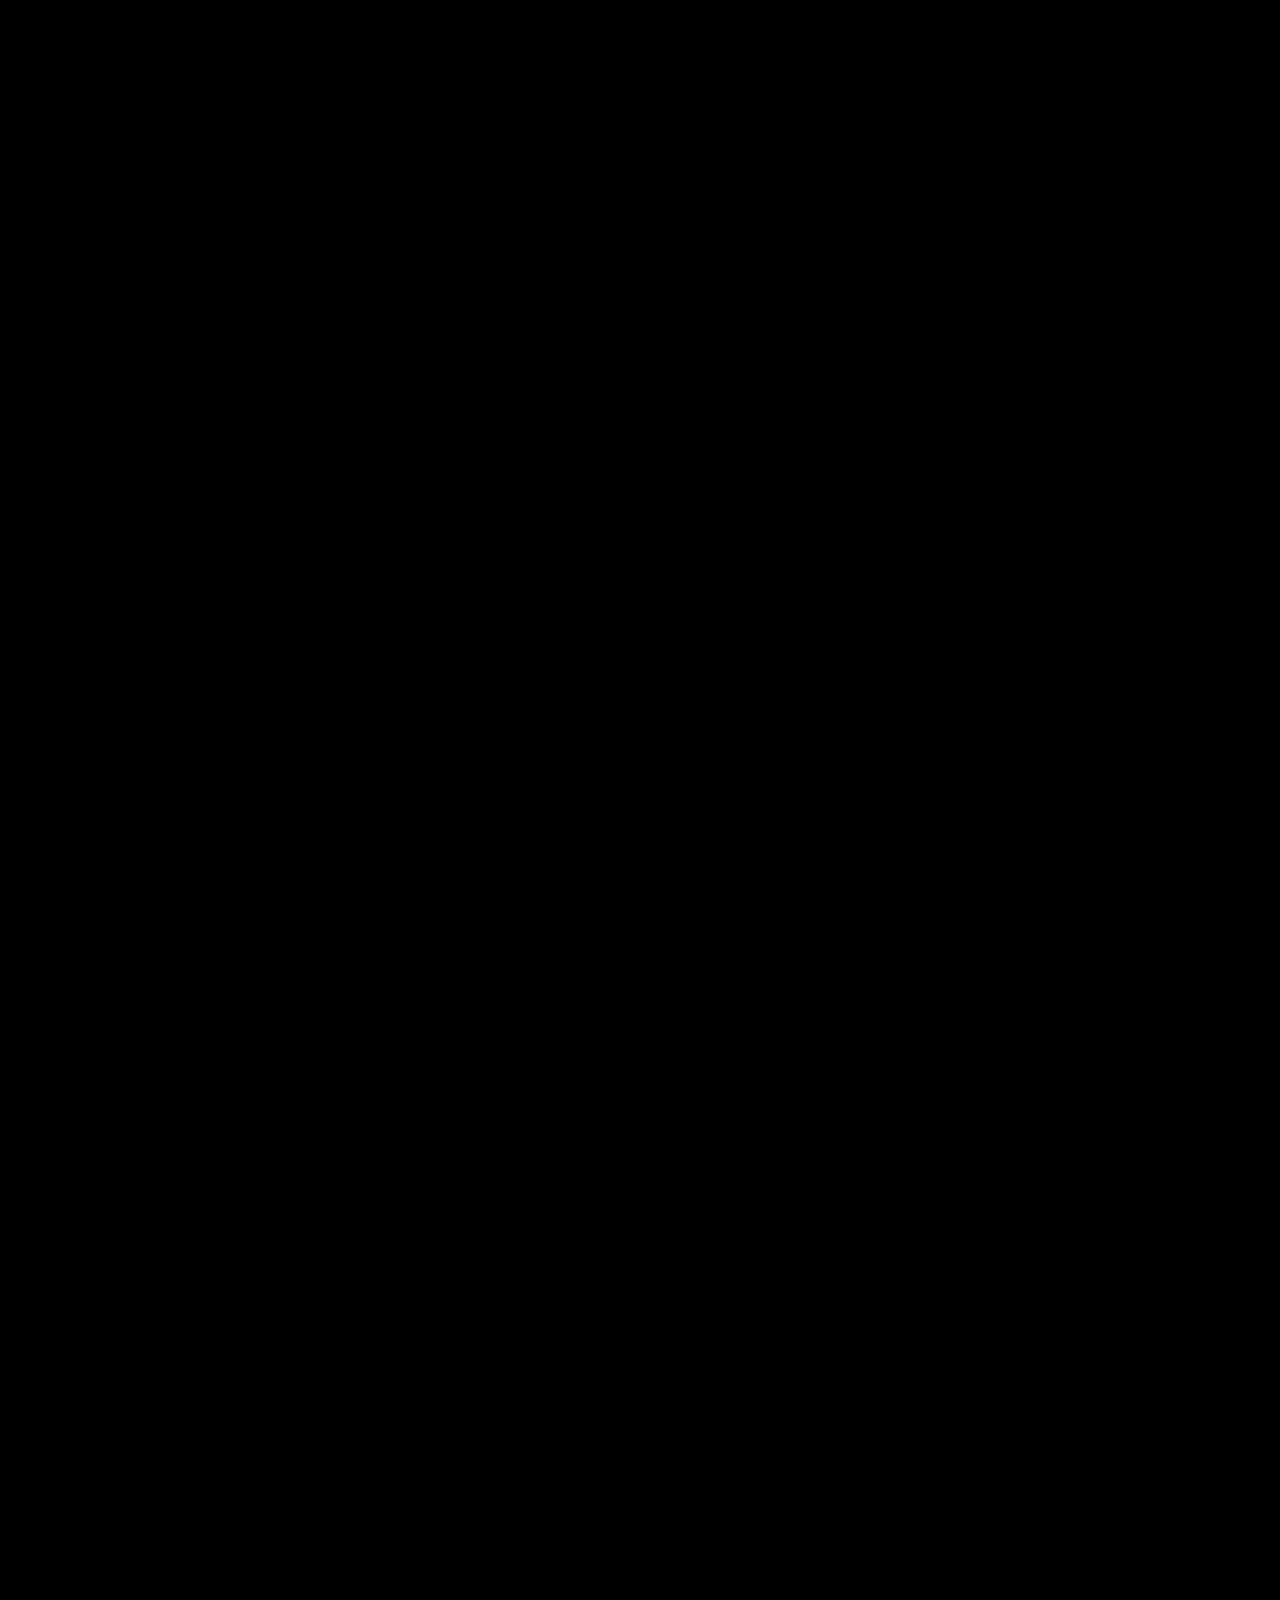
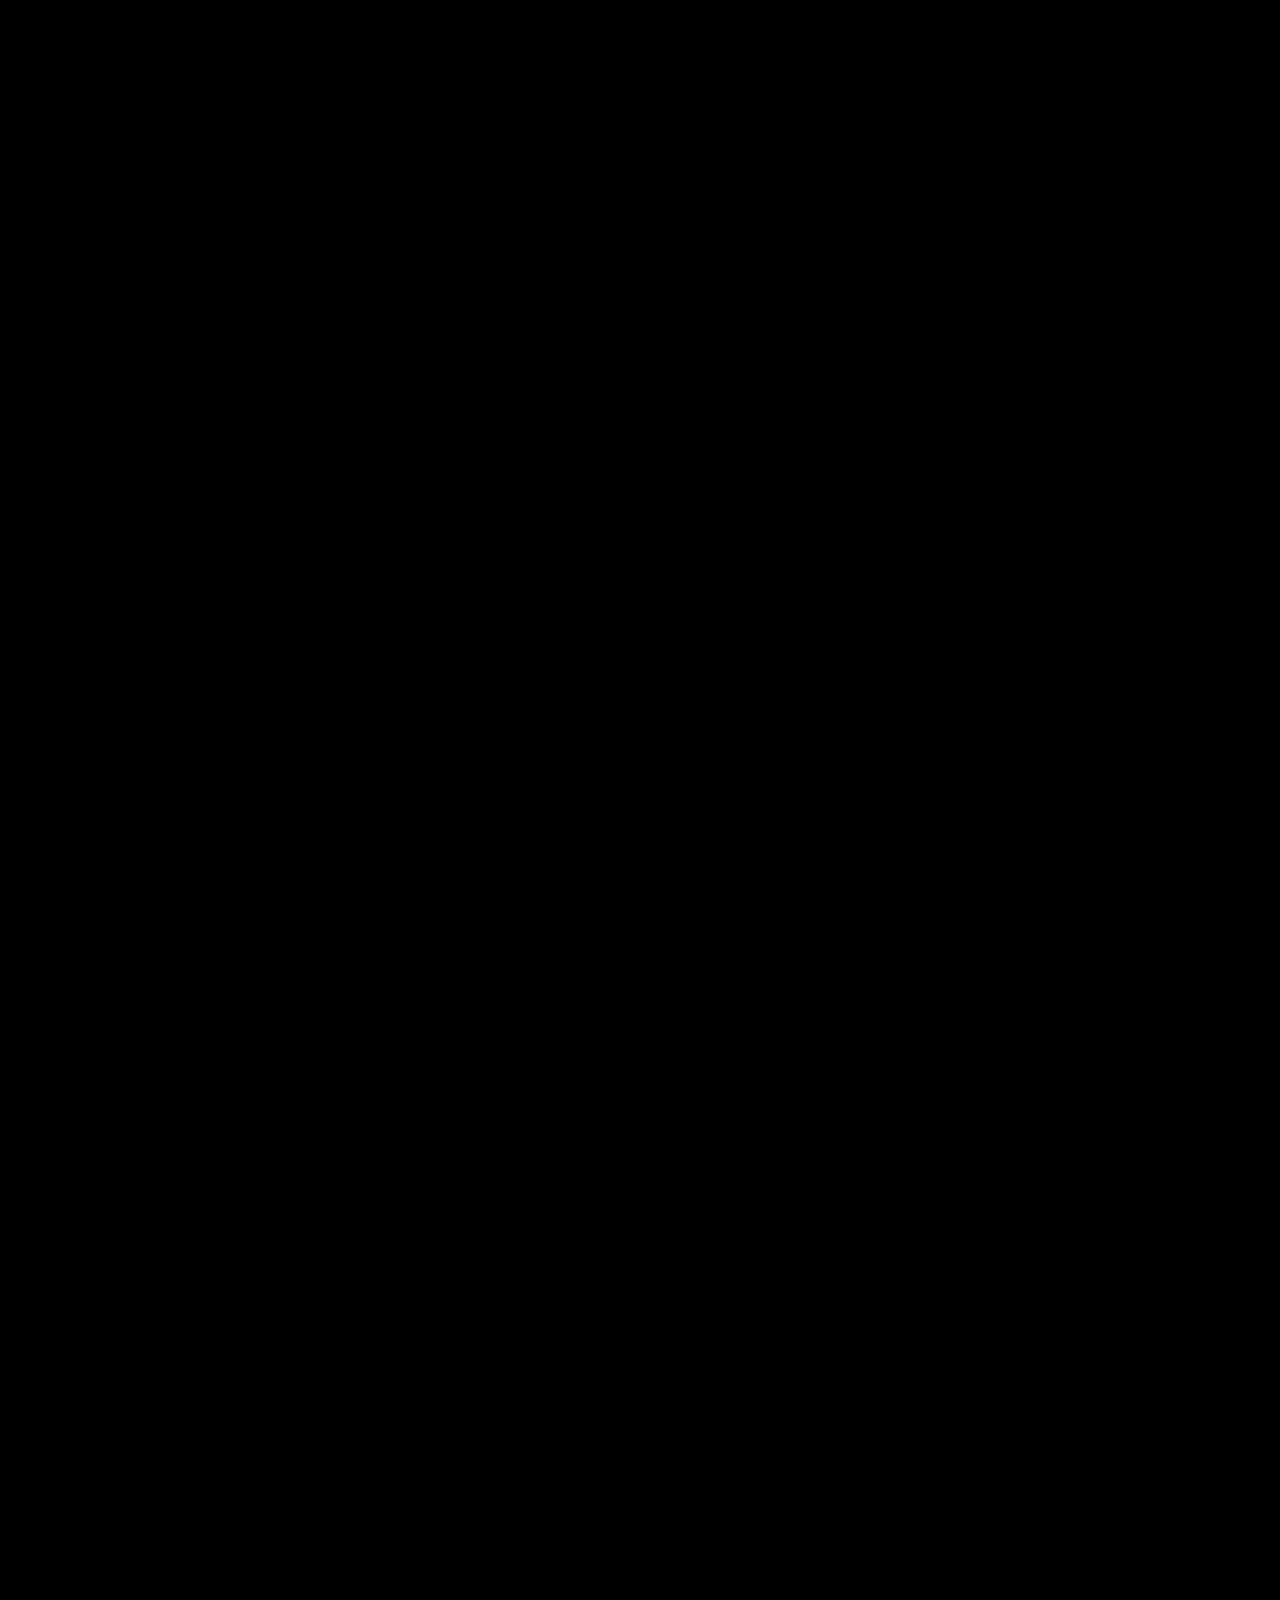
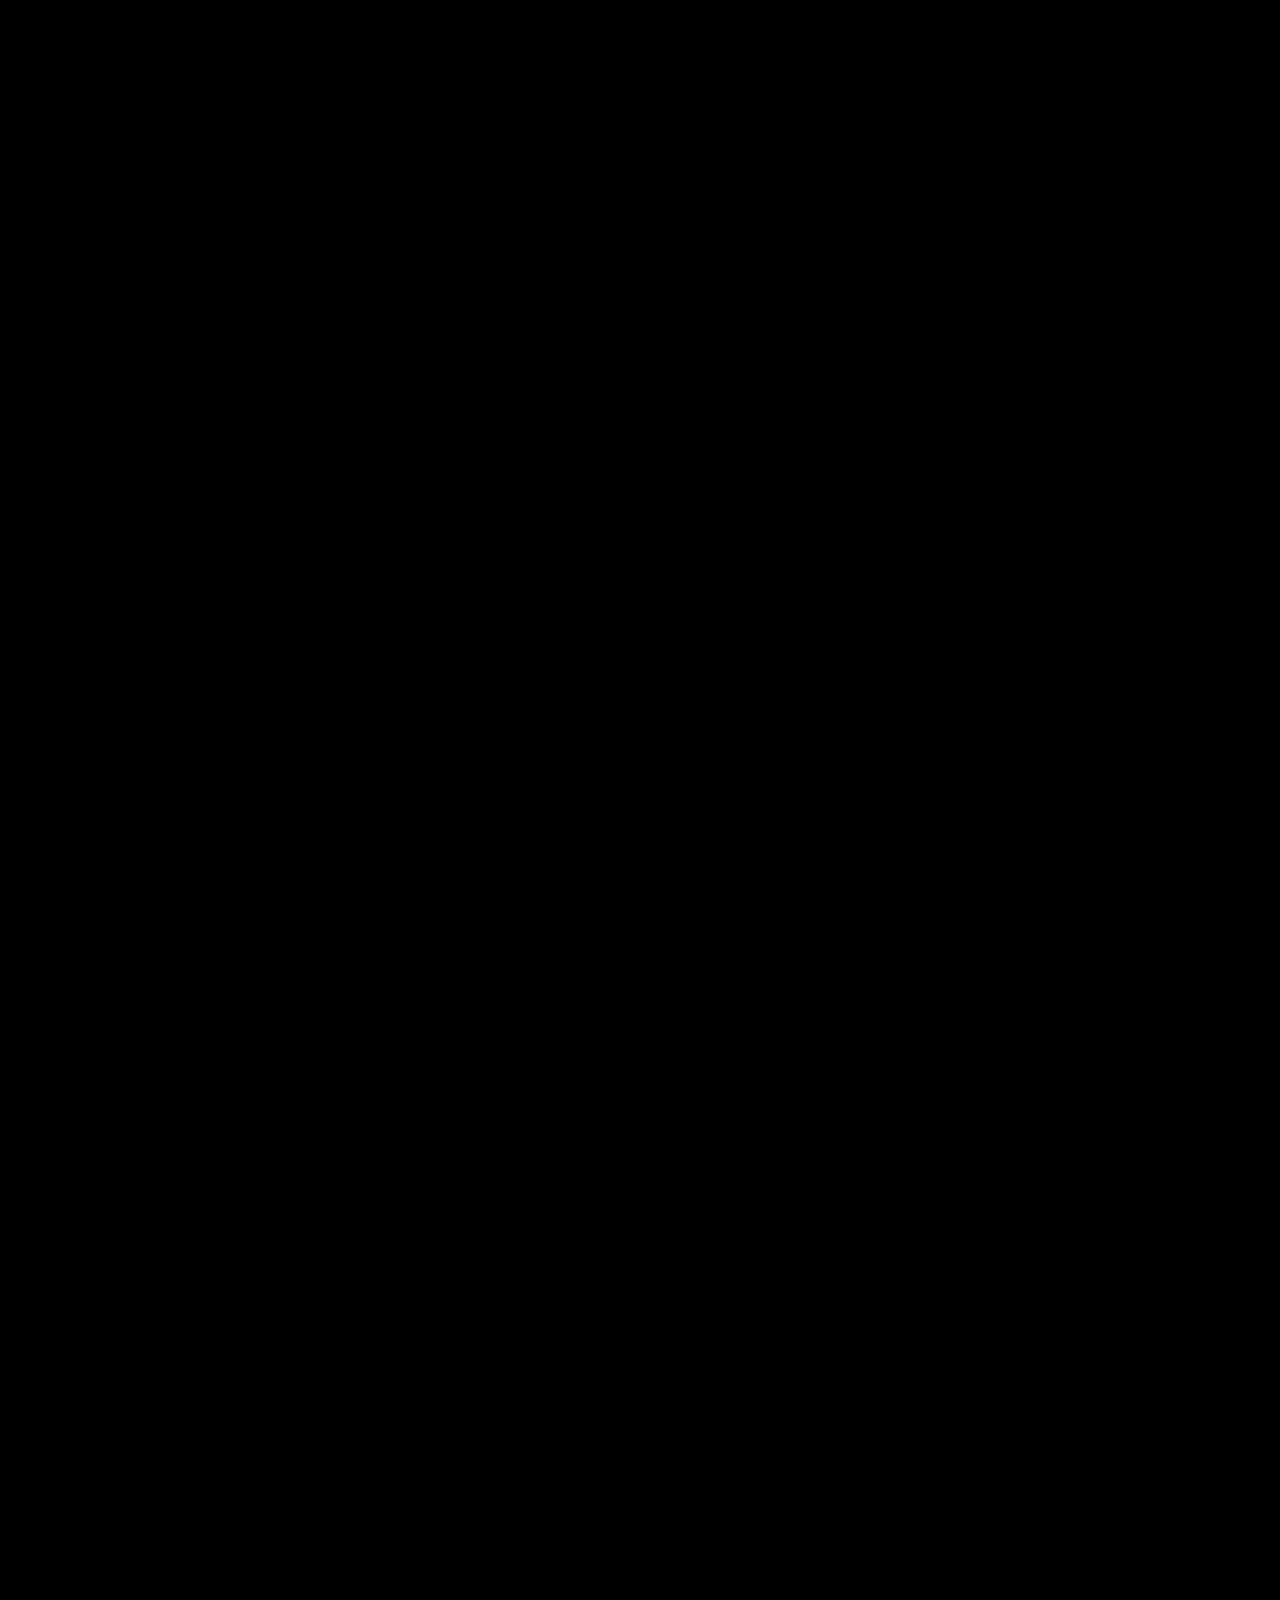
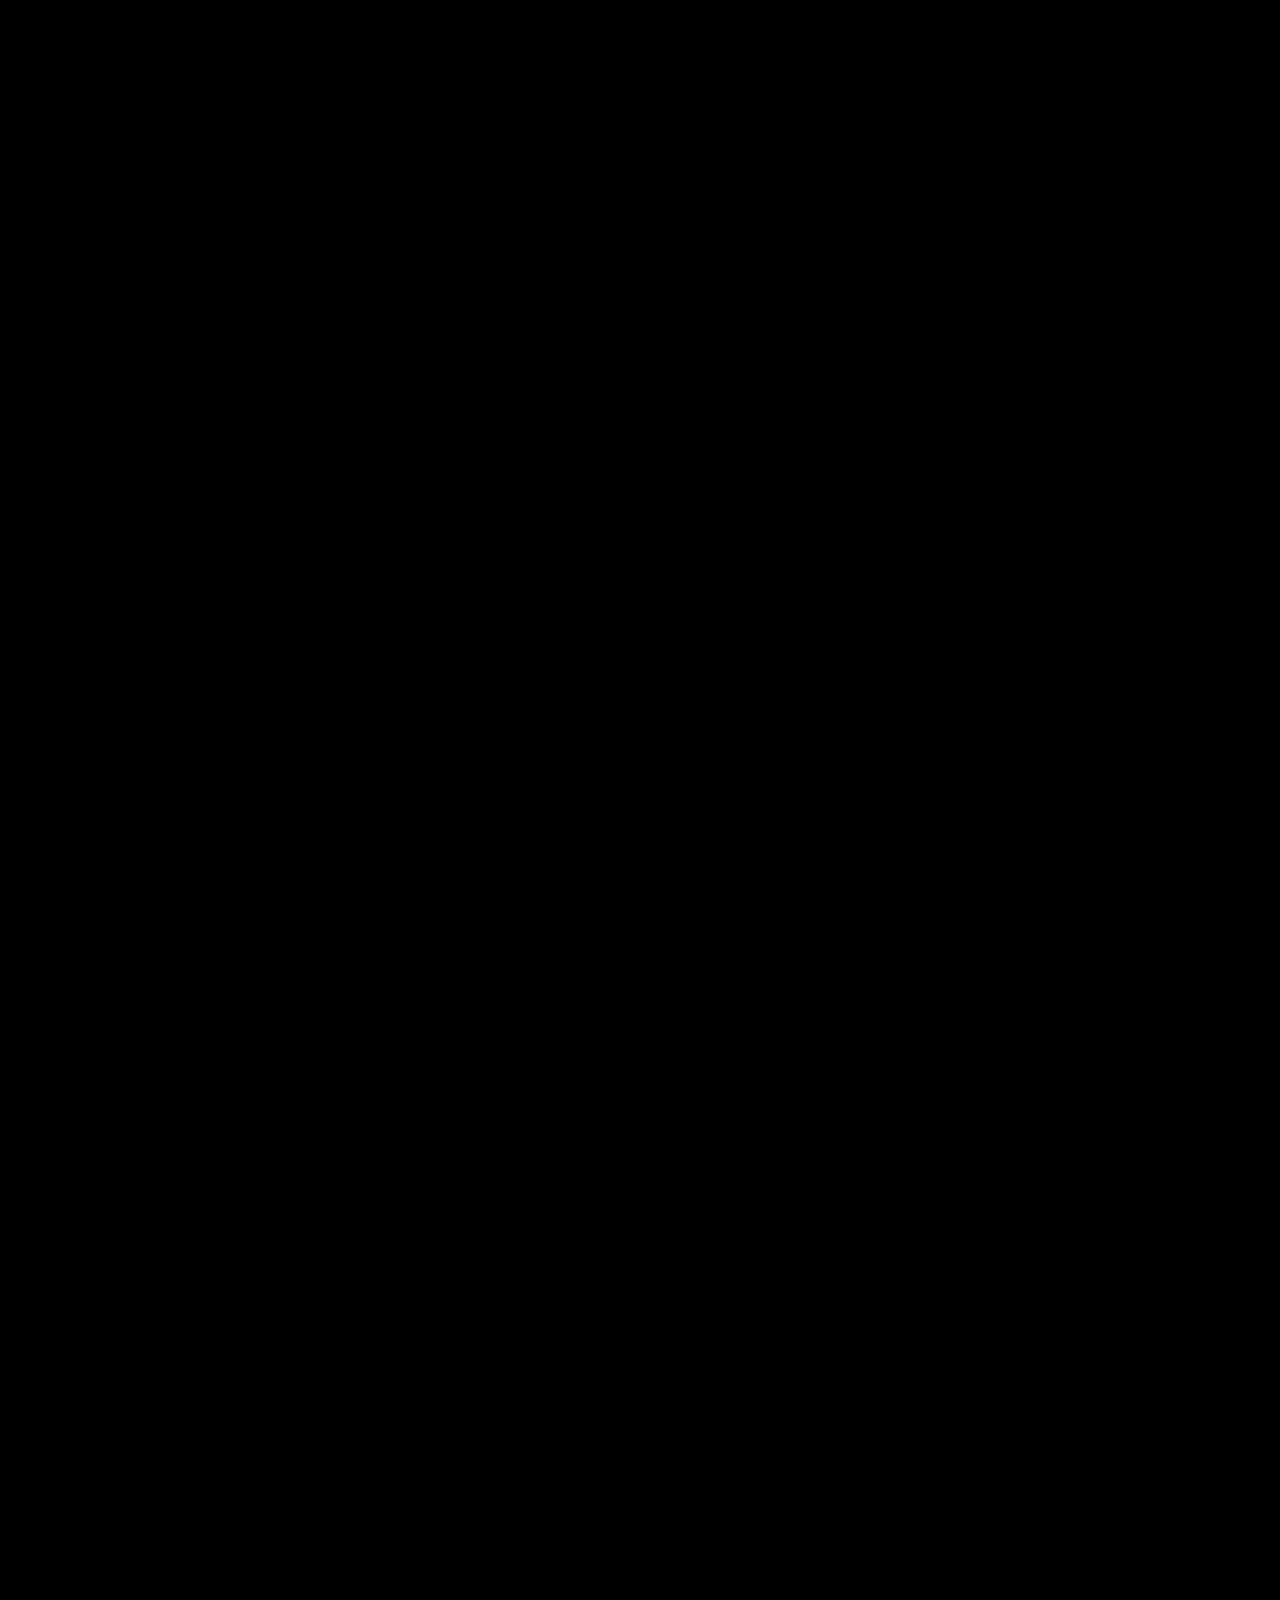
==== commit 99e1987d: "Bio cards: faster rotation + robust pause handlers (no more stuck state) User reported the Bio Found" ====
--- a/index.html
+++ b/index.html
@@ -1669,8 +1669,6 @@
       <p class="bc-body">${m.body}</p>
       <div class="bc-cta">לחץ להעמקה</div>
     `;
-    card.addEventListener('mouseenter', () => bioOrbit.classList.add('is-paused'));
-    card.addEventListener('mouseleave', () => bioOrbit.classList.remove('is-paused'));
     card.addEventListener('click', () => {
       const key = 'bio-' + m.key;
       if (PILLAR_DETAILS[key]) openPillarOverlay(key, card);
@@ -1681,6 +1679,13 @@
     bioOrbit.appendChild(card);
     bioCards.push(card);
   });
+  // Pause-on-hover at the orbit container (not per card) so fast mouse
+  // movement between cards can't leave .is-paused stuck on. pointer*
+  // events also cover touch and pen, and pointercancel handles drag/scroll
+  // gestures that would otherwise swallow pointerleave.
+  bioOrbit.addEventListener('pointerenter',  () => bioOrbit.classList.add('is-paused'));
+  bioOrbit.addEventListener('pointerleave',  () => bioOrbit.classList.remove('is-paused'));
+  bioOrbit.addEventListener('pointercancel', () => bioOrbit.classList.remove('is-paused'));
 }
 
 /* Bio bg video — dual-tag custom fade loop for seamless transitions */
@@ -1737,8 +1742,9 @@
     return;
   }
   if (bioOrbit && !bioOrbit.classList.contains('is-paused')) {
-    // ~14s per full revolution to match hoop RPM in the video
-    bioOrbitT += dt * 0.00045;
+    // ~5.7s per full revolution. Was 0.00045 (14s) to match the video's
+    // hoop RPM, but that read as static — bumped for clearer motion.
+    bioOrbitT += dt * 0.0011;
   }
   const N = bioCards.length;
   if (N) {
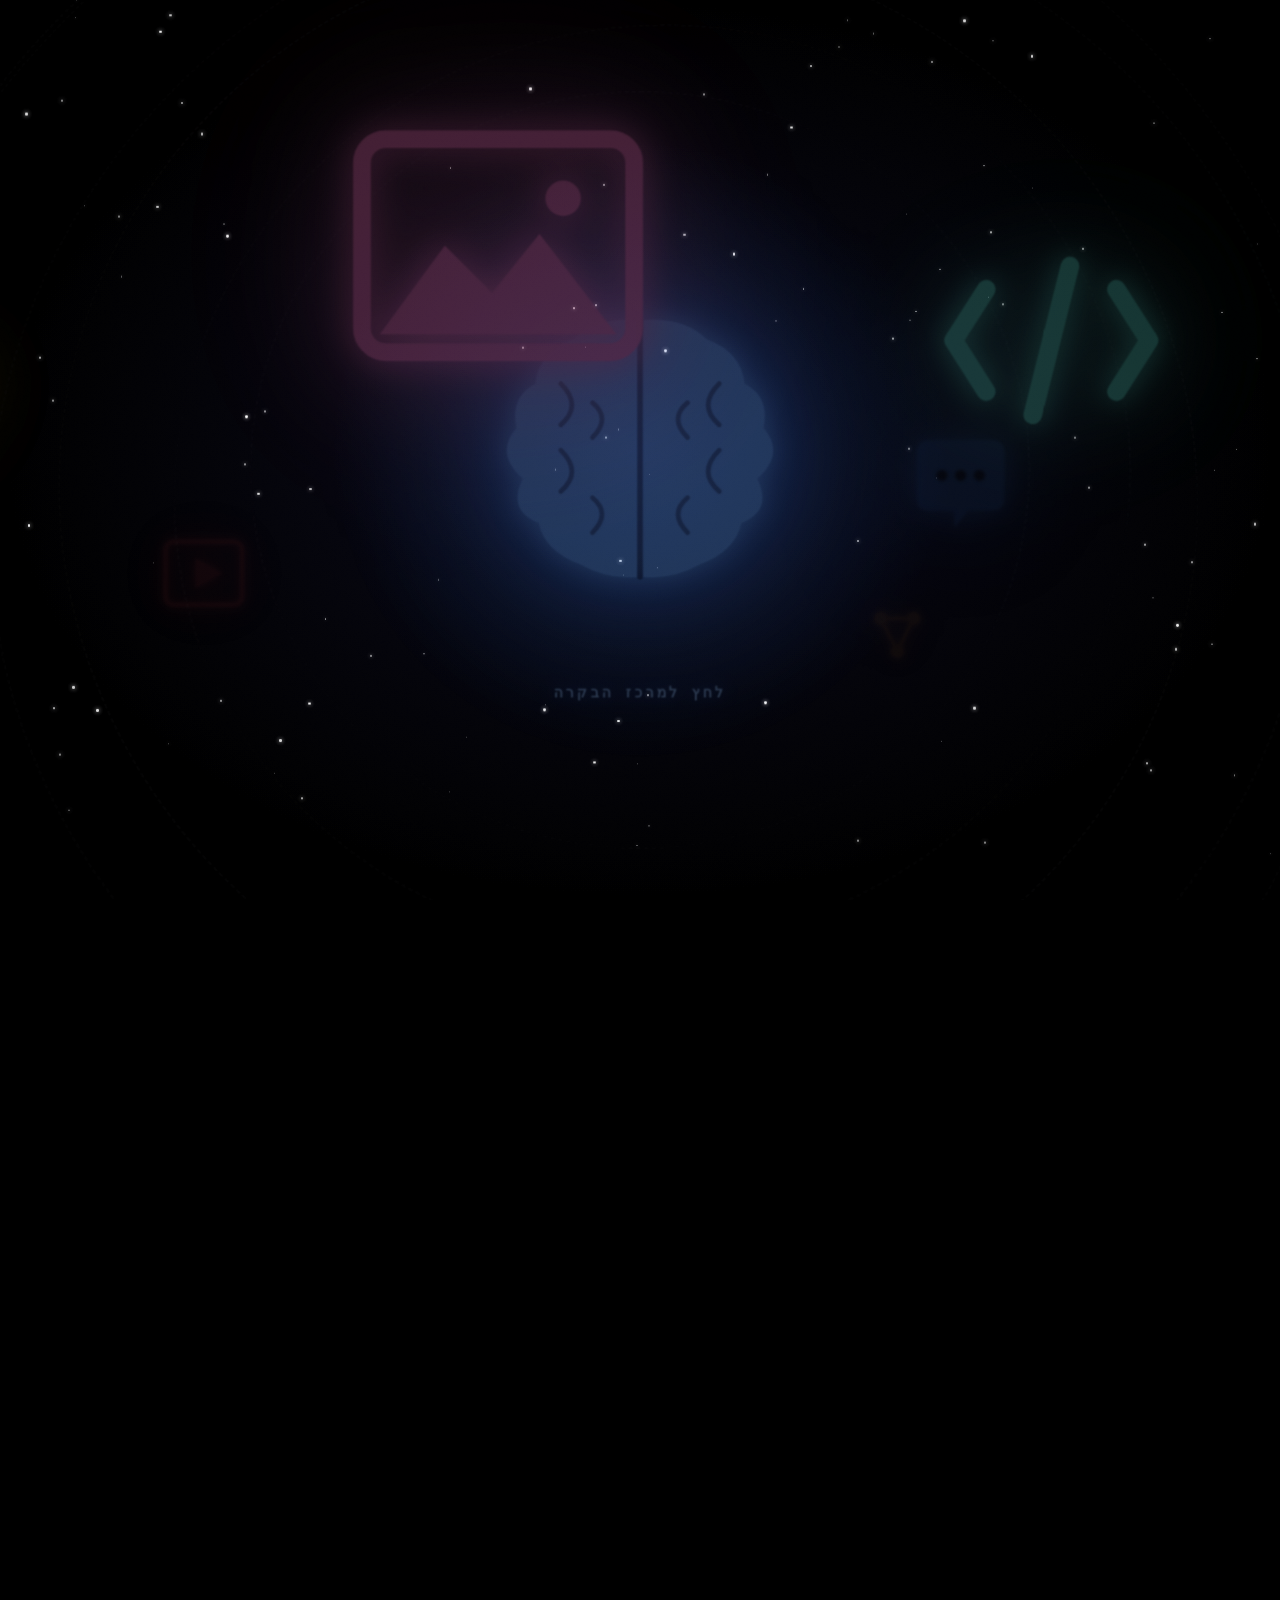
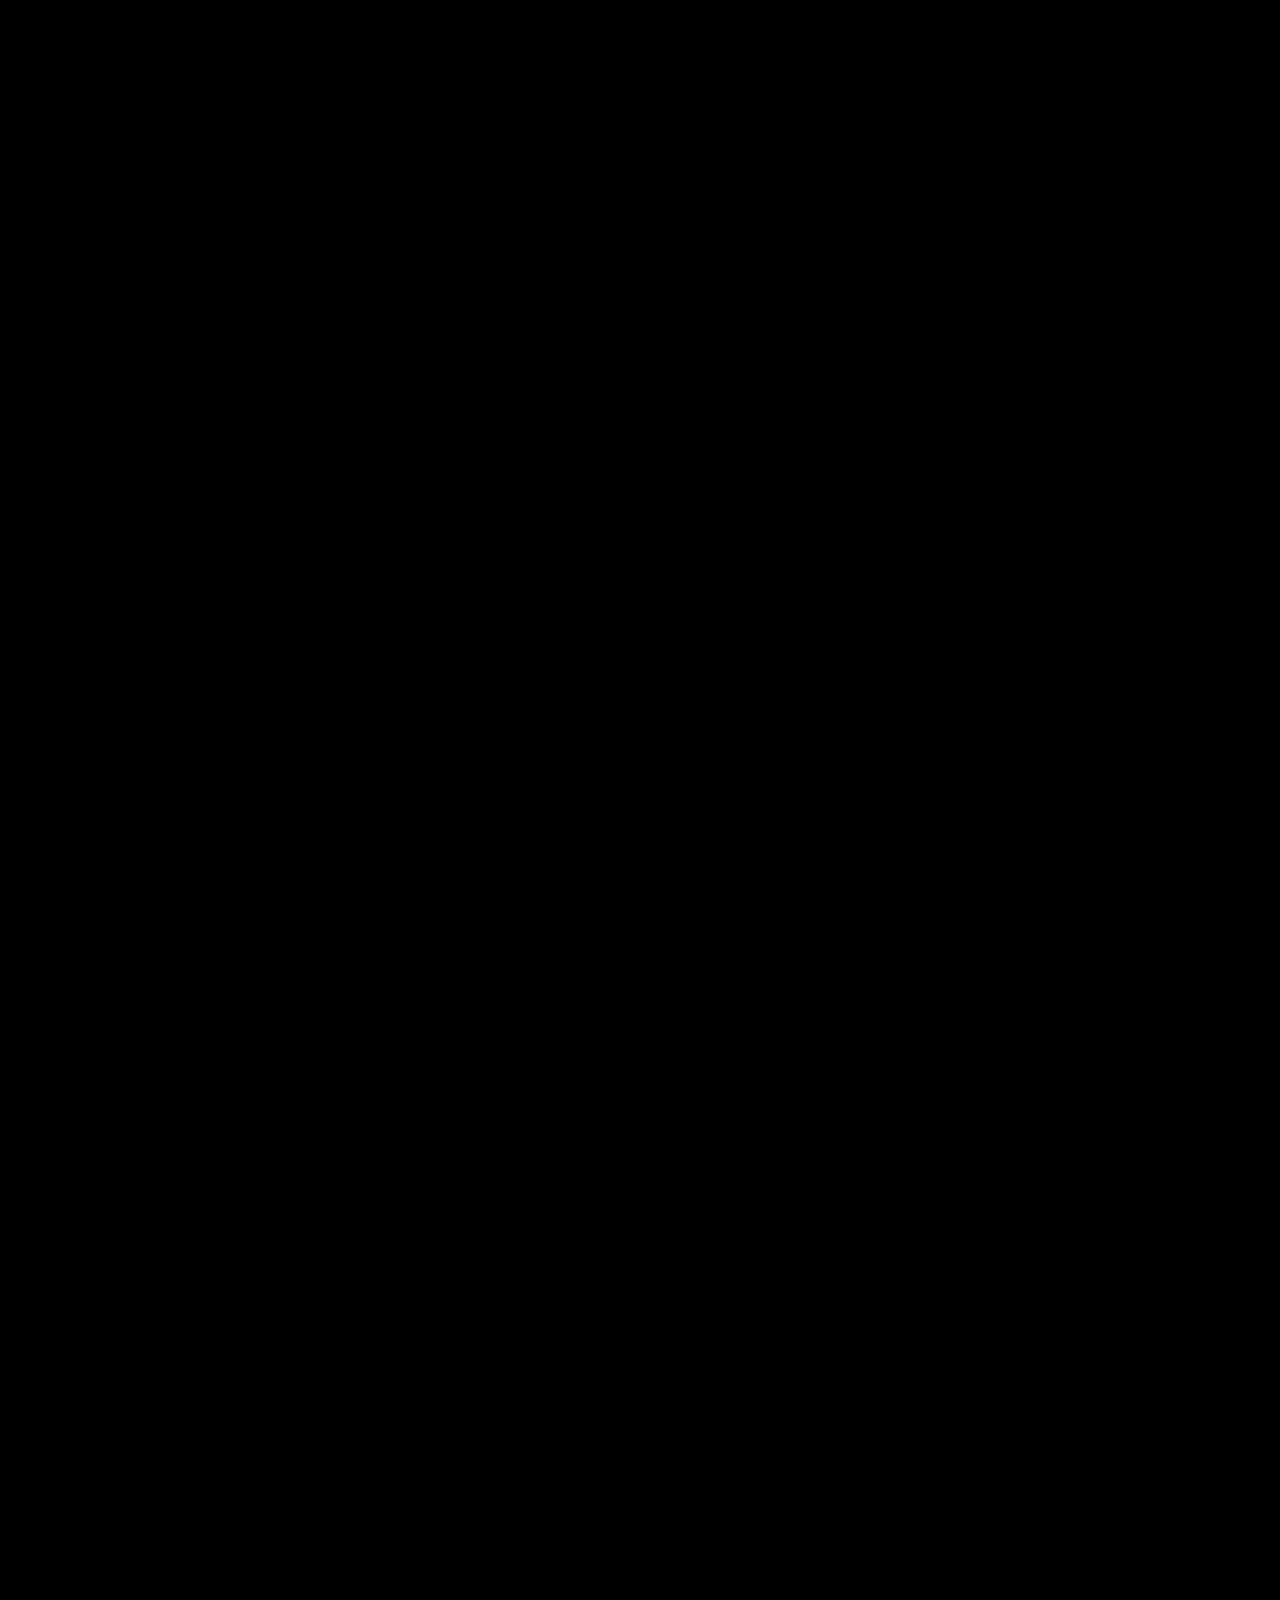
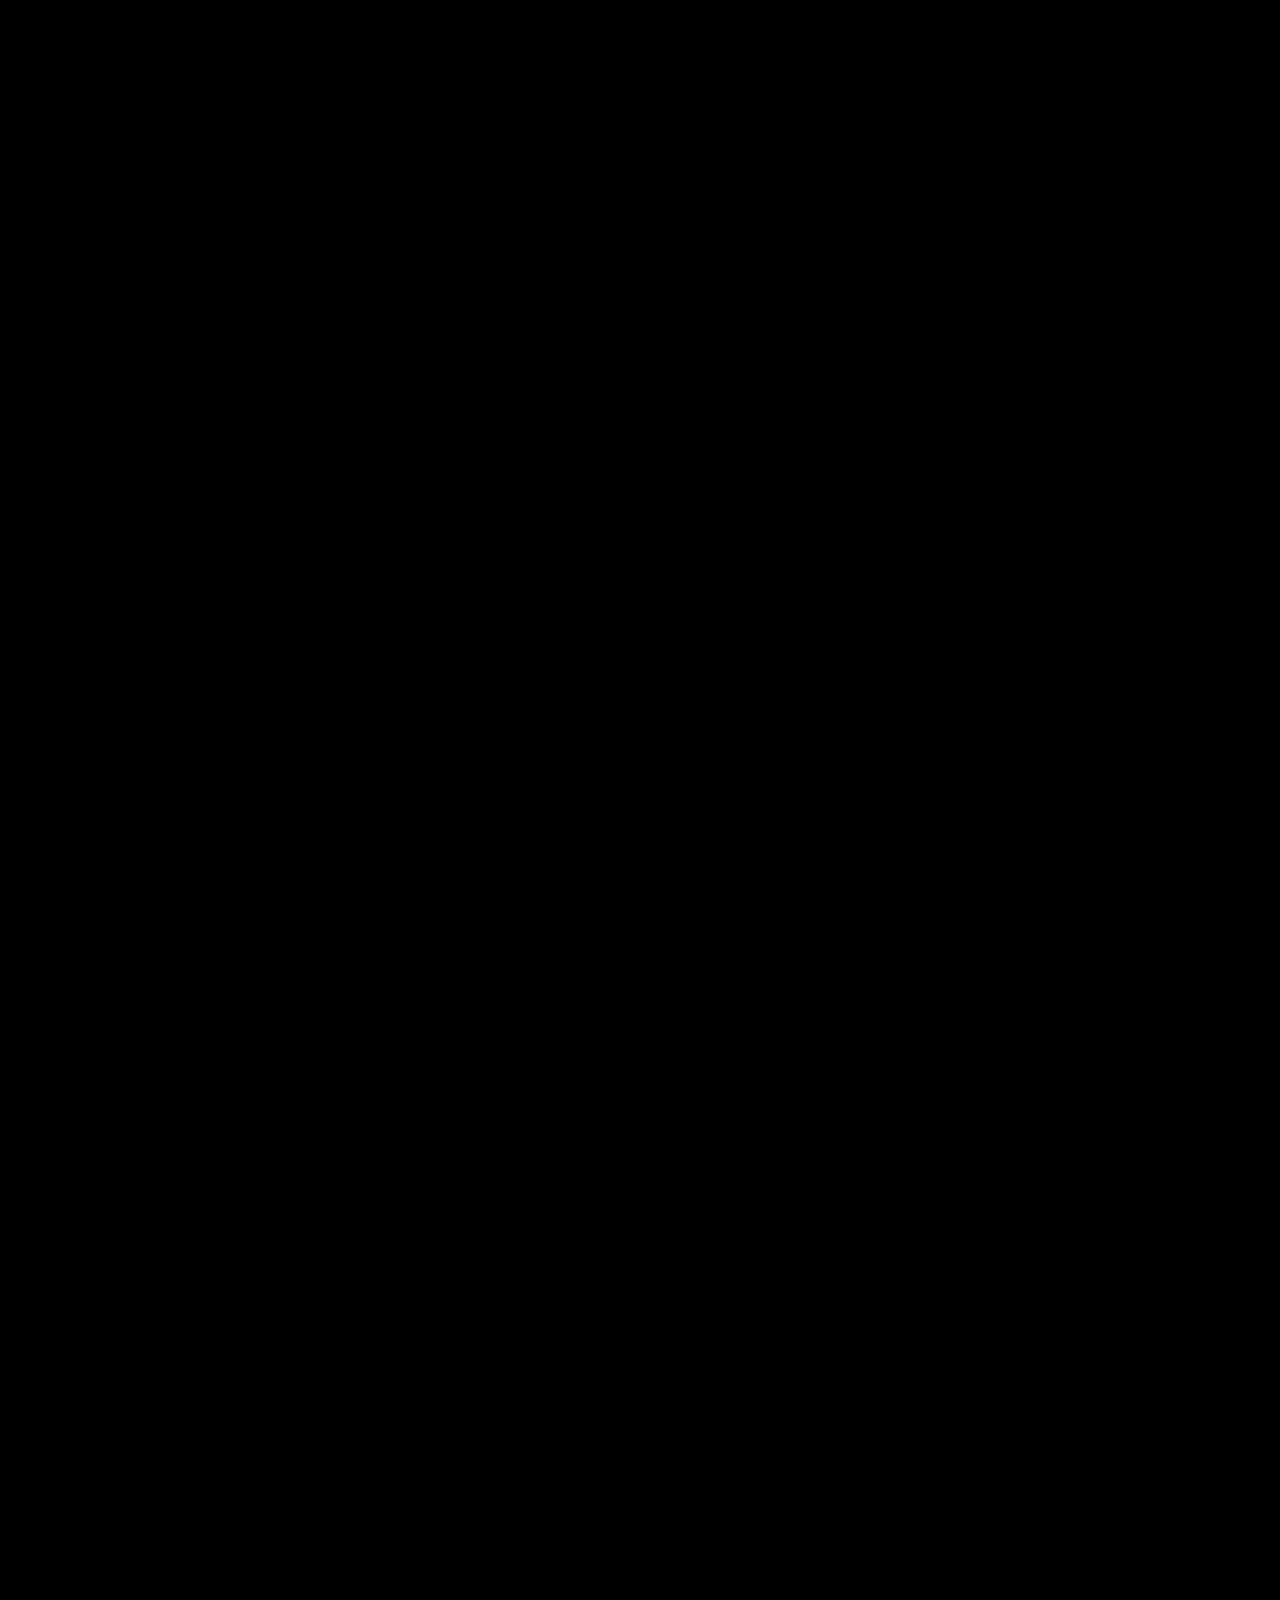
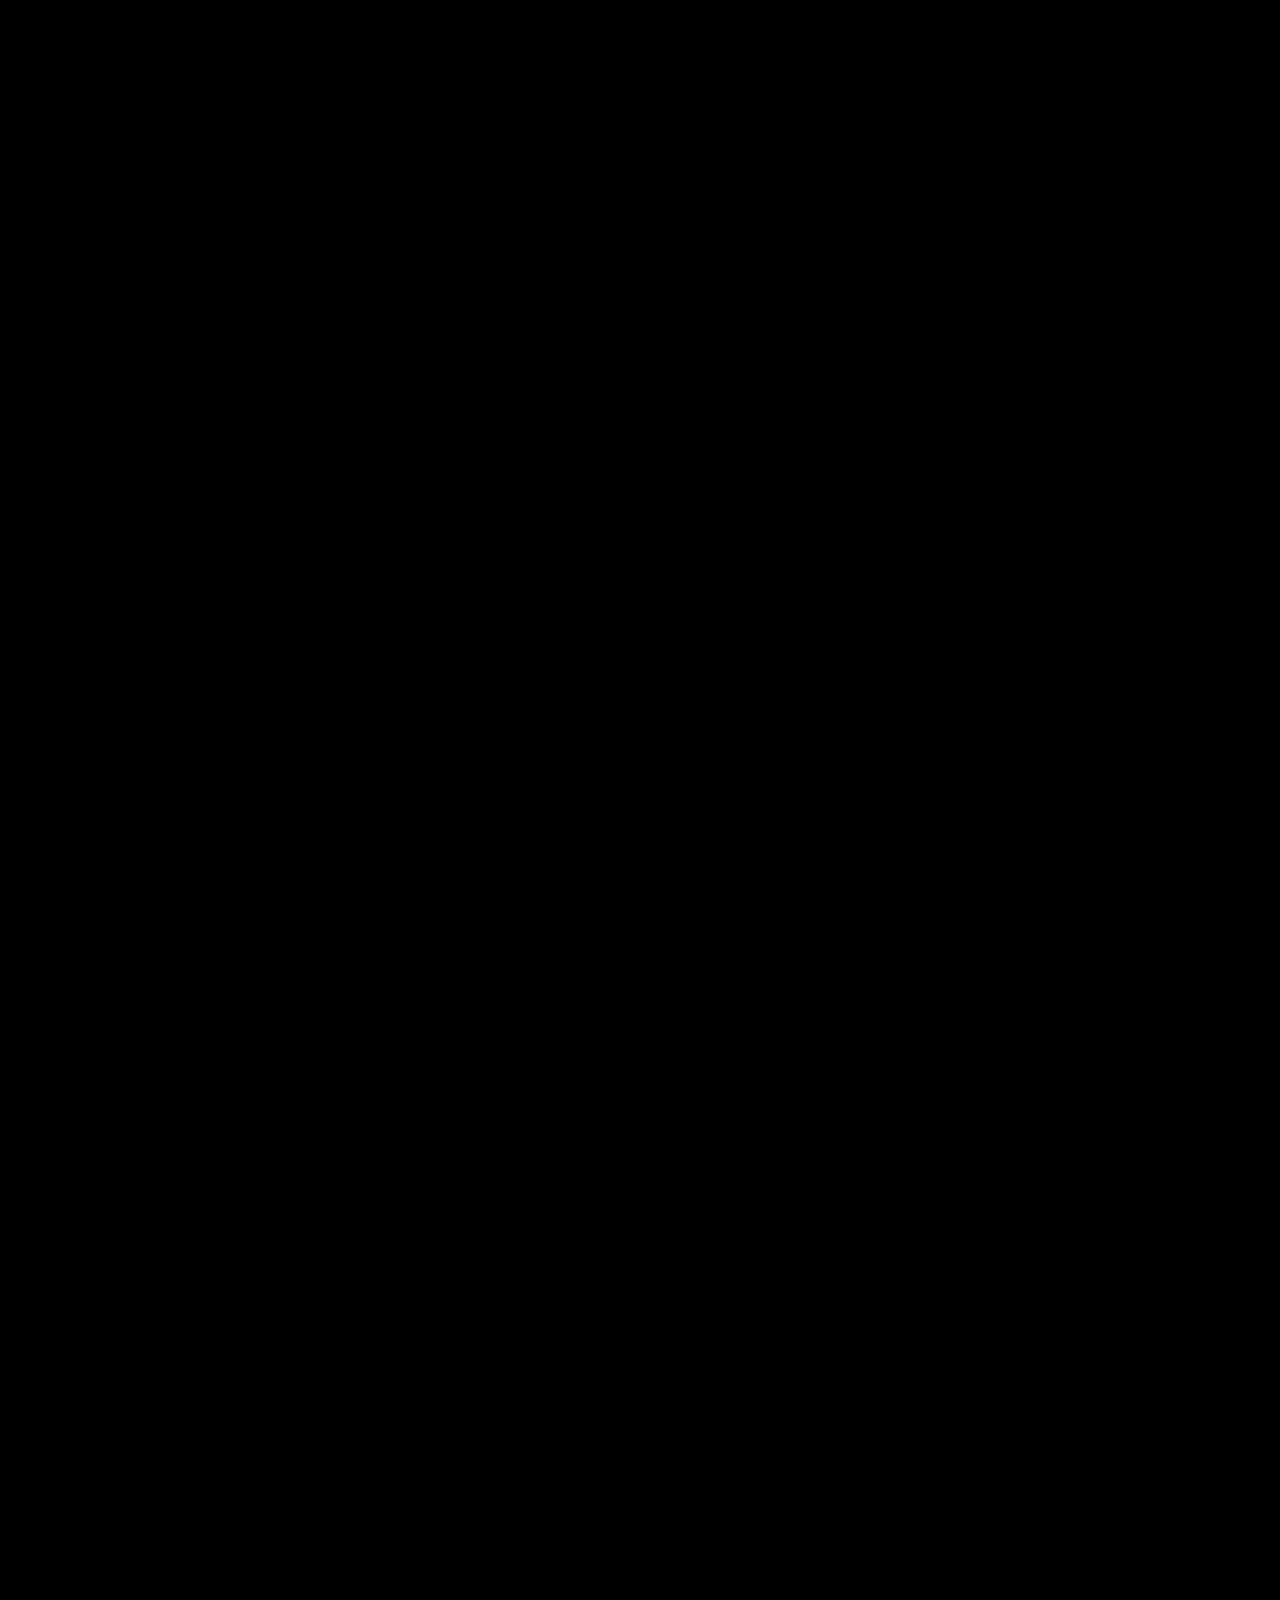
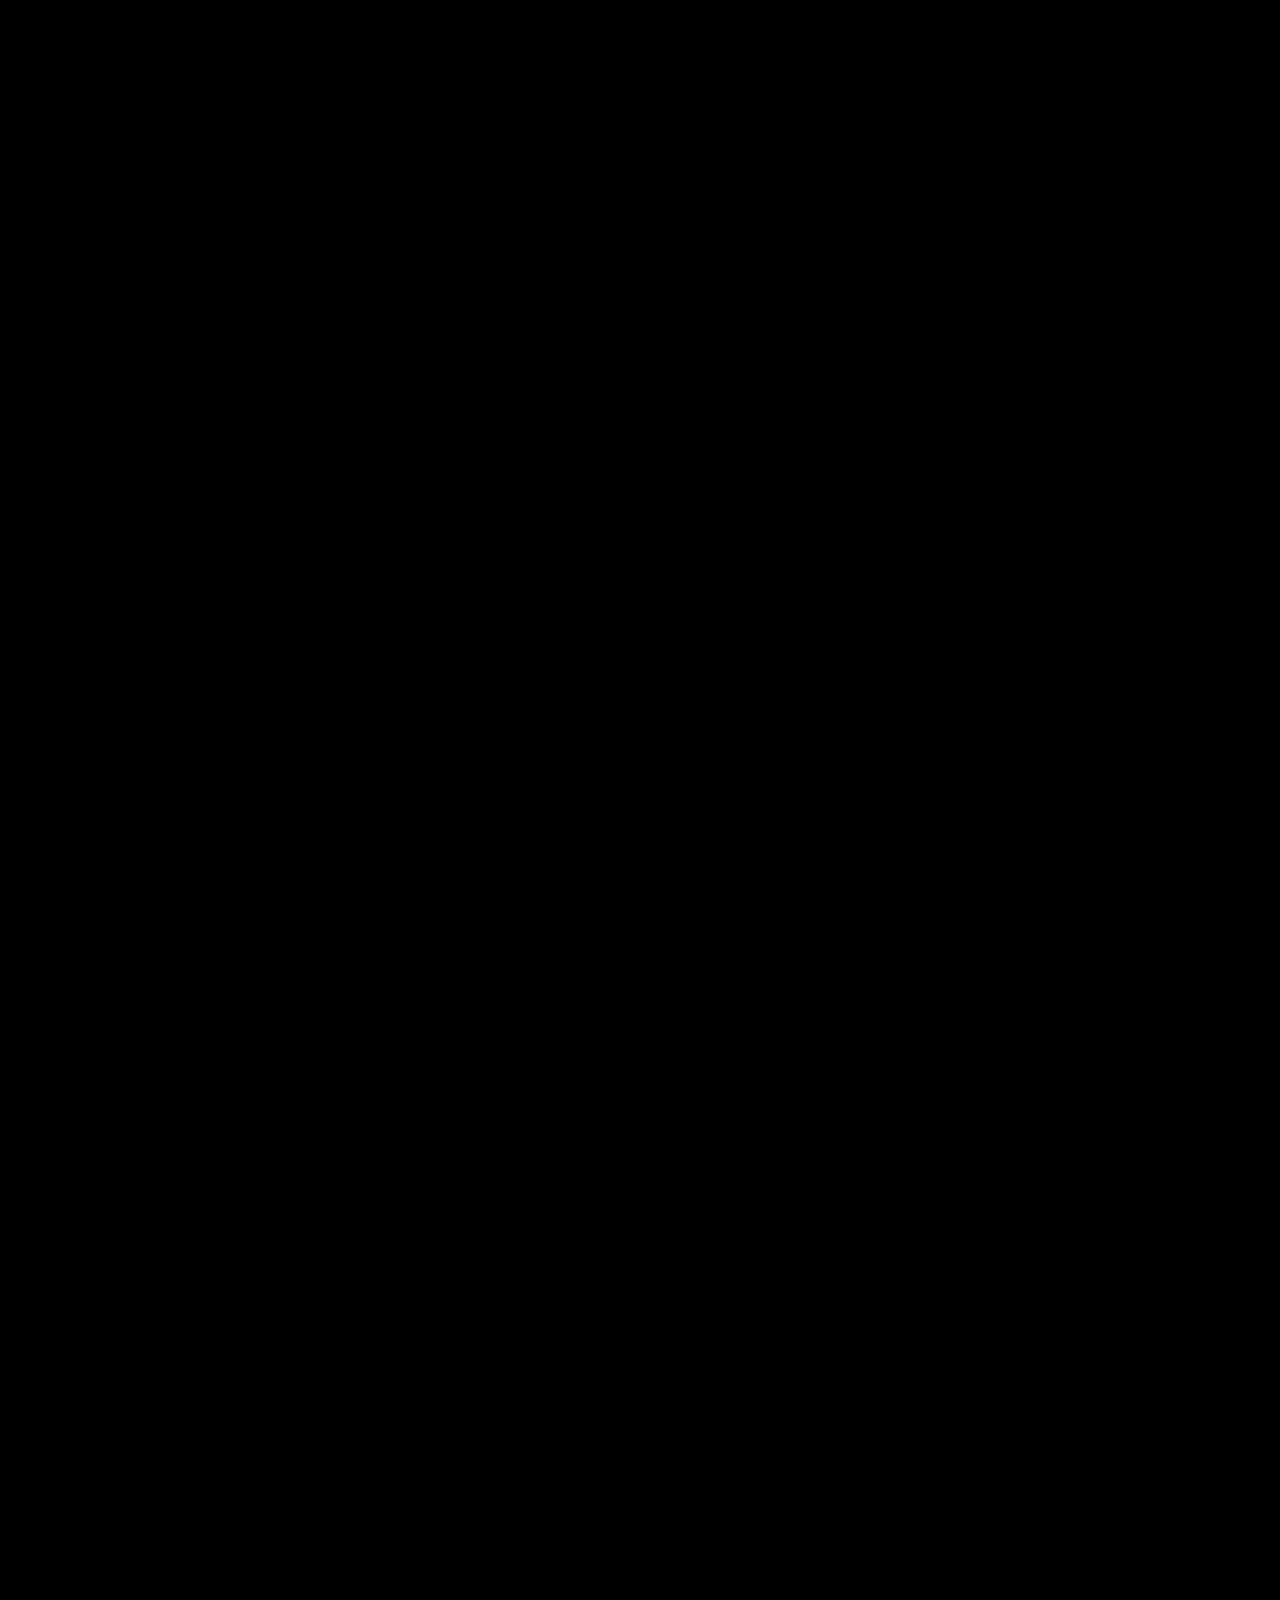
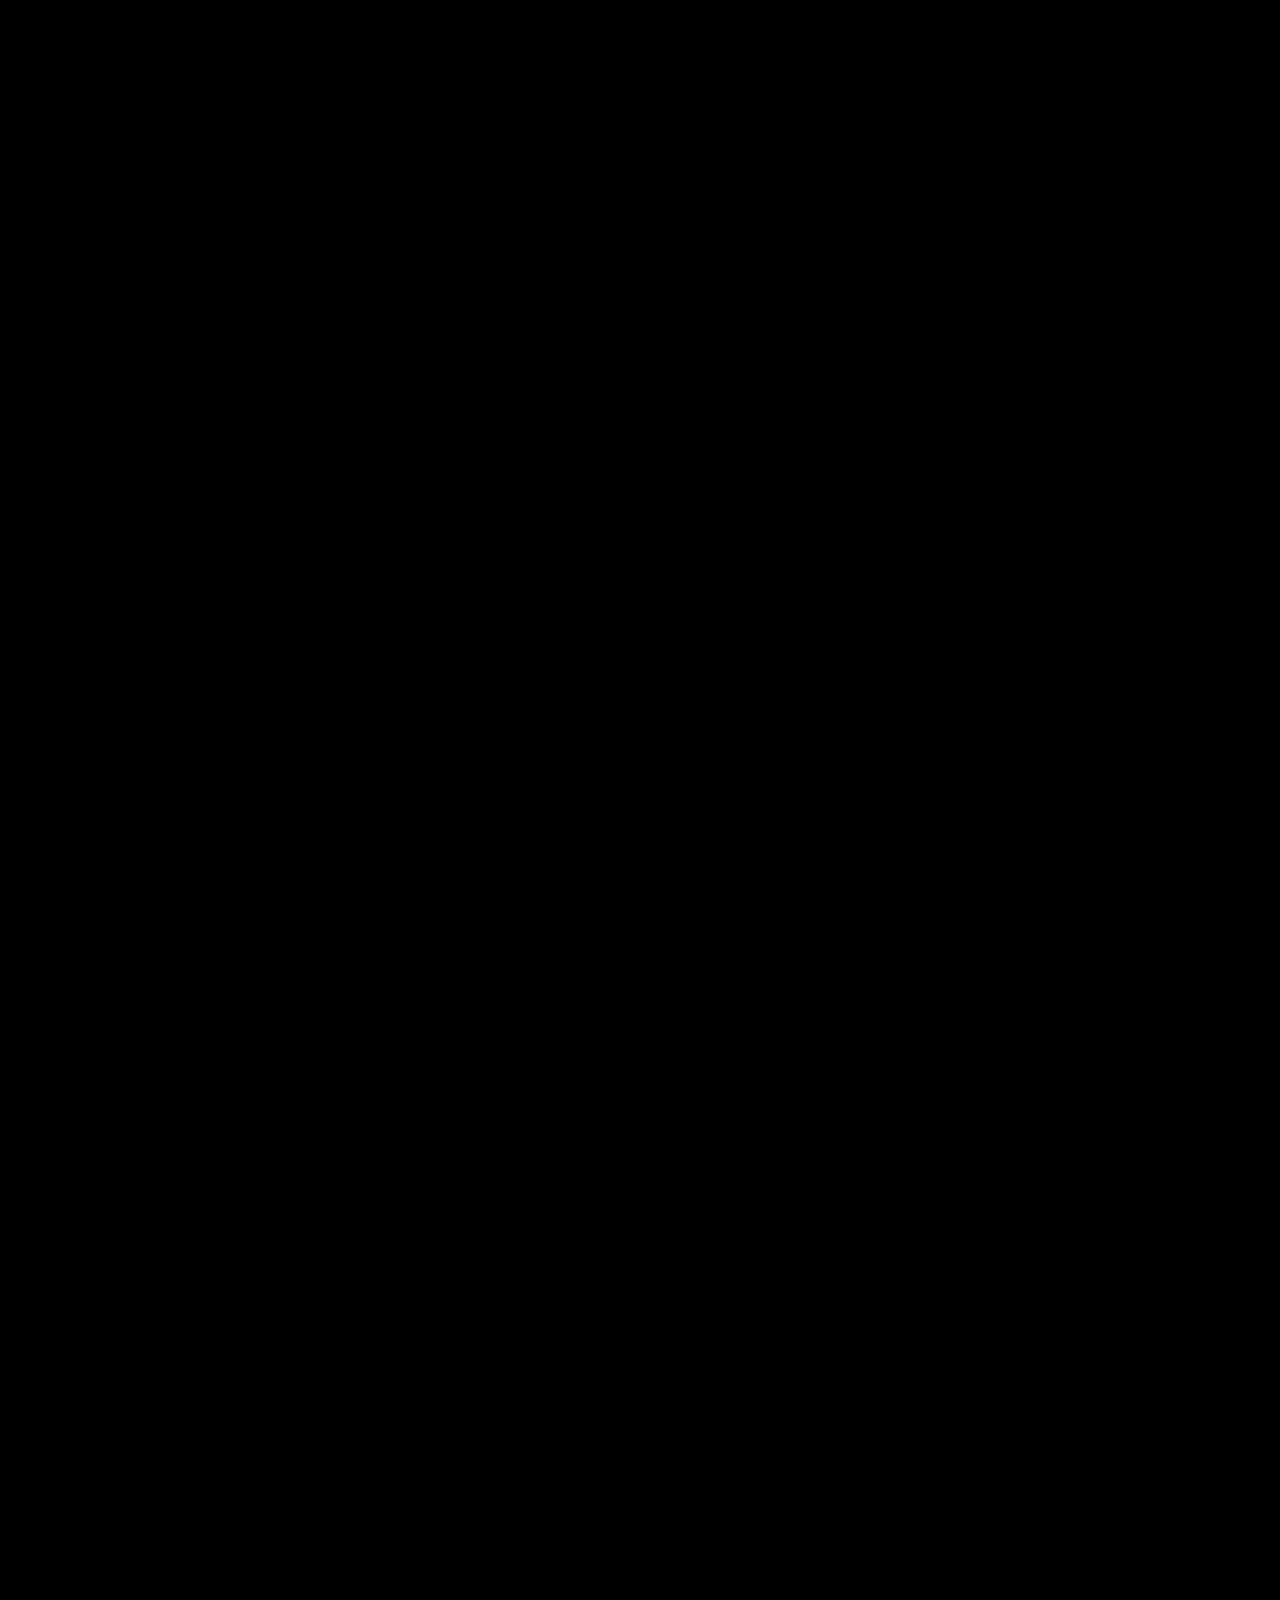
==== commit 0dc9aa84: "Strip extraneous headers + accept editor reformat Per user direction: keep the Hero and Nexus scenes" ====
--- a/index.html
+++ b/index.html
@@ -1,502 +1,532 @@
 <!DOCTYPE html>
 <html lang="he" dir="ltr">
+
 <head>
-<meta charset="UTF-8">
-<meta name="viewport" content="width=device-width, initial-scale=1.0">
-<title>AI Evolution 2026 · Model Nexus</title>
-<meta name="description" content="מסע חזותי דרך חזיתות הבינה המלאכותית של 2026: מודלי שפה, סוכנים אוטונומיים, יצירת תמונה/מוזיקה/וידאו, וקוד פתוח. AI Evolution 2026 · A 3D scrollytelling journey through the frontiers of machine intelligence.">
-<meta name="theme-color" content="#0a0e1f">
-
-<!-- Open Graph -->
-<meta property="og:type" content="website">
-<meta property="og:title" content="AI Evolution 2026 · Model Nexus">
-<meta property="og:description" content="A 3D scrollytelling journey through the frontiers of machine intelligence. מסע חזותי דרך חזיתות ה AI של 2026.">
-<meta property="og:url" content="https://strategic-ai-60fa7ccd.netlify.app/">
-<meta property="og:locale" content="he_IL">
-<meta property="og:locale:alternate" content="en_US">
-
-<!-- Twitter Card -->
-<meta name="twitter:card" content="summary_large_image">
-<meta name="twitter:title" content="AI Evolution 2026 · Model Nexus">
-<meta name="twitter:description" content="A 3D scrollytelling journey through the frontiers of machine intelligence.">
-
-<!-- Inline SVG favicon — small glowing planet matches the Nexus theme -->
-<link rel="icon" type="image/svg+xml" href="data:image/svg+xml,%3Csvg xmlns='http://www.w3.org/2000/svg' viewBox='0 0 32 32'%3E%3Cdefs%3E%3CradialGradient id='g'%3E%3Cstop offset='0%25' stop-color='%2360a5fa'/%3E%3Cstop offset='60%25' stop-color='%231d4ed8'/%3E%3Cstop offset='100%25' stop-color='%230a0e1f'/%3E%3C/radialGradient%3E%3C/defs%3E%3Ccircle cx='16' cy='16' r='12' fill='url(%23g)'/%3E%3Ccircle cx='16' cy='16' r='13.5' fill='none' stroke='%233b82f6' stroke-opacity='0.4' stroke-width='1'/%3E%3C/svg%3E">
-
-<link rel="preconnect" href="https://fonts.googleapis.com">
-<link rel="preconnect" href="https://fonts.gstatic.com" crossorigin>
-<link href="https://fonts.googleapis.com/css2?family=Space+Grotesk:wght@400;500;600;700&family=Inter:wght@300;400;500;600&family=Inter+Tight:ital,wght@0,400..900;1,400..900&family=Geist:wght@400;500;600;700;800;900&family=Heebo:wght@400;500;700;800;900&family=Instrument+Serif:ital@0;1&family=JetBrains+Mono:wght@400;500&display=swap" rel="stylesheet">
-<link rel="stylesheet" href="tunnel.css?v=54">
+  <meta charset="UTF-8">
+  <meta name="viewport" content="width=device-width, initial-scale=1.0">
+  <title>AI Evolution 2026 · Model Nexus</title>
+  <meta name="description"
+    content="מסע חזותי דרך חזיתות הבינה המלאכותית של 2026: מודלי שפה, סוכנים אוטונומיים, יצירת תמונה/מוזיקה/וידאו, וקוד פתוח. AI Evolution 2026 · A 3D scrollytelling journey through the frontiers of machine intelligence.">
+  <meta name="theme-color" content="#0a0e1f">
+
+  <!-- Open Graph -->
+  <meta property="og:type" content="website">
+  <meta property="og:title" content="AI Evolution 2026 · Model Nexus">
+  <meta property="og:description"
+    content="A 3D scrollytelling journey through the frontiers of machine intelligence. מסע חזותי דרך חזיתות ה AI של 2026.">
+  <meta property="og:url" content="https://strategic-ai-60fa7ccd.netlify.app/">
+  <meta property="og:locale" content="he_IL">
+  <meta property="og:locale:alternate" content="en_US">
+
+  <!-- Twitter Card -->
+  <meta name="twitter:card" content="summary_large_image">
+  <meta name="twitter:title" content="AI Evolution 2026 · Model Nexus">
+  <meta name="twitter:description" content="A 3D scrollytelling journey through the frontiers of machine intelligence.">
+
+  <!-- Inline SVG favicon — small glowing planet matches the Nexus theme -->
+  <link rel="icon" type="image/svg+xml"
+    href="data:image/svg+xml,%3Csvg xmlns='http://www.w3.org/2000/svg' viewBox='0 0 32 32'%3E%3Cdefs%3E%3CradialGradient id='g'%3E%3Cstop offset='0%25' stop-color='%2360a5fa'/%3E%3Cstop offset='60%25' stop-color='%231d4ed8'/%3E%3Cstop offset='100%25' stop-color='%230a0e1f'/%3E%3C/radialGradient%3E%3C/defs%3E%3Ccircle cx='16' cy='16' r='12' fill='url(%23g)'/%3E%3Ccircle cx='16' cy='16' r='13.5' fill='none' stroke='%233b82f6' stroke-opacity='0.4' stroke-width='1'/%3E%3C/svg%3E">
+
+  <link rel="preconnect" href="https://fonts.googleapis.com">
+  <link rel="preconnect" href="https://fonts.gstatic.com" crossorigin>
+  <link
+    href="https://fonts.googleapis.com/css2?family=Space+Grotesk:wght@400;500;600;700&family=Inter:wght@300;400;500;600&family=Inter+Tight:ital,wght@0,400..900;1,400..900&family=Geist:wght@400;500;600;700;800;900&family=Heebo:wght@400;500;700;800;900&family=Instrument+Serif:ital@0;1&family=JetBrains+Mono:wght@400;500&display=swap"
+    rel="stylesheet">
+  <link rel="stylesheet" href="tunnel.css?v=54">
 </head>
+
 <body>
 
-<!-- ============ FIXED 3D VIEWPORT ============ -->
-<div class="viewport">
-
-  <!-- Starfield (parallax layers, populated by JS) -->
-  <div class="starfield" id="starfield"></div>
-
-  <!-- Tunnel — everything that moves along Z lives here -->
-  <div class="tunnel-space" id="tunnel">
-
-    <!-- Depth cue: grid floor + ceiling -->
-    <div class="grid-plane grid-floor"></div>
-    <div class="grid-plane grid-ceil"></div>
-
-    <!-- Tunnel rings for depth sensation (populated by JS) -->
-    <div id="rings"></div>
-
-    <!-- =========== SCENE 1 — HERO (Z=0) =========== -->
-    <div class="scene hero-scene" data-z="0">
-      <div class="hero-aura"></div>
-      <div class="hero-portal" id="heroPortal">
-        <div class="portal-ring-outer"></div>
-        <div class="portal-ring-mid"></div>
-        <div class="portal-glass">
-          <video class="portal-bg-video" autoplay loop muted playsinline preload="auto"
-                 src="uploads/hero-portal.mp4?v=2"
-                 poster="data:image/svg+xml,%3Csvg xmlns='http://www.w3.org/2000/svg' viewBox='0 0 1 1'%3E%3Cdefs%3E%3CradialGradient id='g' cx='35%25' cy='30%25'%3E%3Cstop offset='0%25' stop-color='%2393c5fd'/%3E%3Cstop offset='40%25' stop-color='%231e40af'/%3E%3Cstop offset='100%25' stop-color='%23080e1e'/%3E%3C/radialGradient%3E%3C/defs%3E%3Crect width='1' height='1' fill='url(%23g)'/%3E%3C/svg%3E"
-                 aria-hidden="true"></video>
+  <!-- ============ FIXED 3D VIEWPORT ============ -->
+  <div class="viewport">
+
+    <!-- Starfield (parallax layers, populated by JS) -->
+    <div class="starfield" id="starfield"></div>
+
+    <!-- Tunnel — everything that moves along Z lives here -->
+    <div class="tunnel-space" id="tunnel">
+
+      <!-- Depth cue: grid floor + ceiling -->
+      <div class="grid-plane grid-floor"></div>
+      <div class="grid-plane grid-ceil"></div>
+
+      <!-- Tunnel rings for depth sensation (populated by JS) -->
+      <div id="rings"></div>
+
+      <!-- =========== SCENE 1 — HERO (Z=0) =========== -->
+      <div class="scene hero-scene" data-z="0">
+        <div class="hero-aura"></div>
+        <div class="hero-portal" id="heroPortal">
+          <div class="portal-ring-outer"></div>
+          <div class="portal-ring-mid"></div>
+          <div class="portal-glass">
+            <video class="portal-bg-video" autoplay loop muted playsinline preload="auto"
+              src="uploads/hero-portal.mp4?v=2"
+              poster="data:image/svg+xml,%3Csvg xmlns='http://www.w3.org/2000/svg' viewBox='0 0 1 1'%3E%3Cdefs%3E%3CradialGradient id='g' cx='35%25' cy='30%25'%3E%3Cstop offset='0%25' stop-color='%2393c5fd'/%3E%3Cstop offset='40%25' stop-color='%231e40af'/%3E%3Cstop offset='100%25' stop-color='%23080e1e'/%3E%3C/radialGradient%3E%3C/defs%3E%3Crect width='1' height='1' fill='url(%23g)'/%3E%3C/svg%3E"
+              aria-hidden="true"></video>
+          </div>
+        </div>
+        <div class="scroll-cue">
+          <span>Scroll to Engage</span>
+          <span class="line"></span>
         </div>
       </div>
-      <p class="hero-sub">
-        A journey through the frontiers of machine intelligence —
-        from language to vision, from code to the physical world.
-      </p>
-      <div class="scroll-cue">
-        <span>Scroll to Engage</span>
-        <span class="line"></span>
+
+      <!-- =========== SCENE 2 — EXECUTIVE SUMMARY (Z=-1800) =========== -->
+      <div class="scene exec-scene" data-z="-1800" dir="rtl">
+        <!-- Full-screen looping video background -->
+        <div class="exec-bridge">
+          <video class="exec-bridge-video" autoplay loop muted playsinline preload="metadata"
+            data-src="https://d8j0ntlcm91z4.cloudfront.net/user_38xzZboKViGWJOttwIXH07lWA1P/hf_20260319_055001_8e16d972-3b2b-441c-86ad-2901a54682f9.mp4"></video>
+          <div class="exec-bridge-fade"></div>
+        </div>
+
+        <div class="exec-glass liquid-glass">
+          <p class="exec-line exec-line-1">
+            מודלי AI עוברים משלב של <em>"תשובה מהירה"</em> לשלב של <em>"חשיבה לפני פעולה"</em>.
+          </p>
+          <p class="exec-line exec-line-2">
+            במקום לירות תגובה, הם עוצרים, מנתחים, מתכננים ובודקים את עצמם תוך כדי תנועה.
+          </p>
+          <p class="exec-line exec-line-3">
+            זה הרגע שבו AI מפסיק להיות רק כלי שמחזיר תשובה. הוא הופך למערכת שמסוגלת לפתור בעיות מורכבות באמת.
+          </p>
+        </div>
       </div>
-    </div>
-
-    <!-- =========== SCENE 2 — EXECUTIVE SUMMARY (Z=-1800) =========== -->
-    <div class="scene exec-scene" data-z="-1800" dir="rtl">
-      <!-- Full-screen looping video background -->
-      <div class="exec-bridge">
-        <video class="exec-bridge-video" autoplay loop muted playsinline preload="metadata"
-               data-src="https://d8j0ntlcm91z4.cloudfront.net/user_38xzZboKViGWJOttwIXH07lWA1P/hf_20260319_055001_8e16d972-3b2b-441c-86ad-2901a54682f9.mp4"></video>
-        <div class="exec-bridge-fade"></div>
+
+      <!-- =========== SCENE 3 — MODEL NEXUS / ORRERY (Z=-3800) =========== -->
+      <div class="scene nexus-scene" data-z="-3800" dir="rtl">
+        <p class="nexus-intro">
+          כדור הארץ הנוירוני במרכז. שישה עולמות מקיפים אותו, כל אחד שולט בחזית אחרת.
+        </p>
+
+        <div class="orrery" id="orrery">
+          <!-- Central Hub — brain icon = "המוח מאחורי המכונה" (the brain behind the machine).
+             Clicking opens the Orchestration Hub overlay (Cowork / OpenClaw / MAS). -->
+          <div class="earth-stage" id="earthHub" role="button" tabindex="0"
+            aria-label="לחץ למרכז הבקרה · Orchestration Hub">
+            <div class="earth-halo"></div>
+            <svg class="earth-icon" viewBox="0 0 240 240" aria-hidden="true">
+              <!-- Left hemisphere -->
+              <path fill="currentColor"
+                d="M 118 38 Q 92 36 78 50 Q 56 58 54 78 Q 38 86 42 106 Q 28 122 46 138 Q 36 158 56 166 Q 60 184 82 192 Q 100 202 118 200 Z" />
+              <!-- Right hemisphere -->
+              <path fill="currentColor"
+                d="M 122 38 Q 148 36 162 50 Q 184 58 186 78 Q 202 86 198 106 Q 212 122 194 138 Q 204 158 184 166 Q 180 184 158 192 Q 140 202 122 200 Z" />
+              <!-- Folds (sulci) for character -->
+              <path fill="none" stroke="rgba(2,6,23,0.45)" stroke-width="3" stroke-linecap="round"
+                d="M 70 78 Q 84 92 70 104 M 70 120 Q 84 134 70 146 M 90 90 Q 102 100 90 112 M 90 150 Q 102 160 90 172" />
+              <path fill="none" stroke="rgba(2,6,23,0.45)" stroke-width="3" stroke-linecap="round"
+                d="M 170 78 Q 156 92 170 104 M 170 120 Q 156 134 170 146 M 150 90 Q 138 100 150 112 M 150 150 Q 138 160 150 172" />
+              <!-- Central crease -->
+              <path fill="none" stroke="rgba(2,6,23,0.55)" stroke-width="3.5" stroke-linecap="round"
+                d="M 120 38 L 120 200" />
+            </svg>
+            <div class="earth-hint" dir="rtl">לחץ למרכז הבקרה</div>
+          </div>
+
+          <!-- Orbit rings + satellite worlds populated by JS -->
+          <div class="orrery-scene" id="orreryScene"></div>
+
+        </div>
       </div>
 
-      <div class="exec-glass liquid-glass">
-        <p class="exec-line exec-line-1">
-          מודלי AI עוברים משלב של <em>"תשובה מהירה"</em> לשלב של <em>"חשיבה לפני פעולה"</em>.
+      <!-- =========== SCENE 4 — AGENT ARCHITECTURE / PILLARS (Z=-6200) =========== -->
+      <div class="scene pillars-scene" data-z="-6200" dir="rtl">
+        <div class="pillars-eyebrow">03 / THE ENGINE ROOM</div>
+        <h2 class="pillars-title">
+          אדריכלות הסוכנים:<br><em>שלוש העמודות של 2026</em>
+        </h2>
+        <p class="pillars-intro">
+          כל סוכן אוטונומי בנוי משלושה רבדים. מוח שמחליט. ספר שמלמד. פרוטוקול שמחבר.
         </p>
-        <p class="exec-line exec-line-2">
-          במקום לירות תגובה, הם עוצרים, מנתחים, מתכננים ובודקים את עצמם תוך כדי תנועה.
+
+        <div class="pillars-grid">
+          <article class="pillar" data-color="violet" data-pillar="agents"
+            style="--p-glow:#a78bfa;--p-soft:rgba(167,139,250,0.55);--p-deep:rgba(76,29,149,0.5)" tabindex="0">
+            <div class="pillar-media">
+              <video class="pillar-video" autoplay loop muted playsinline preload="auto"
+                data-src="uploads/1.mp4"></video>
+              <div class="pillar-fallback pillar-fallback-violet is-visible" aria-hidden="true">
+                <span class="pf-orb"></span><span class="pf-orb"></span><span class="pf-orb"></span>
+                <span class="pf-line"></span><span class="pf-line"></span><span class="pf-line"></span>
+              </div>
+            </div>
+            <div class="pillar-glass"></div>
+            <div class="pillar-body">
+              <div class="pillar-num">01</div>
+              <h3 class="pillar-title-text">הסוכנים <span class="pt-en">(AI Agents)</span></h3>
+              <div class="pillar-sub">"השף במטבח"</div>
+              <p class="pillar-desc">
+                הישות האוטונומית השולטת. מוח מחשובי שמקבל יעד, מנתח את מצב הסביבה, ובוחר אילו כלים להפעיל בסדרת פעולות
+                סיקוונסיאלית כדי להשלים משימות מורכבות ללא מגע אדם.
+              </p>
+              <div class="pillar-cta">לחץ להעמקה</div>
+            </div>
+          </article>
+
+          <article class="pillar" data-color="gold" data-pillar="skills"
+            style="--p-glow:#fbbf24;--p-soft:rgba(251,191,36,0.55);--p-deep:rgba(120,53,15,0.55)" tabindex="0">
+            <div class="pillar-media">
+              <video class="pillar-video" autoplay loop muted playsinline preload="auto"
+                data-src="uploads/2.mp4"></video>
+              <div class="pillar-fallback pillar-fallback-gold is-visible" aria-hidden="true">
+                <span class="pf-page"></span><span class="pf-page"></span><span class="pf-page"></span>
+                <span class="pf-spark"></span><span class="pf-spark"></span><span class="pf-spark"></span><span
+                  class="pf-spark"></span>
+              </div>
+            </div>
+            <div class="pillar-glass"></div>
+            <div class="pillar-body">
+              <div class="pillar-num">02</div>
+              <h3 class="pillar-title-text">הכישורים <span class="pt-en">(Agent Skills)</span></h3>
+              <div class="pillar-sub">"ספר המתכונים"</div>
+              <p class="pillar-desc">
+                קבצי הנחיות ולוגיקה (Markdown) המלמדים את הסוכן איך לבצע משימות ספציפיות תוך עמידה מוחלטת בסטנדרטים
+                וברגולציות של הארגון.
+              </p>
+              <div class="pillar-cta">לחץ להעמקה</div>
+            </div>
+          </article>
+
+          <article class="pillar" data-color="teal" data-pillar="mcp"
+            style="--p-glow:#5eead4;--p-soft:rgba(94,234,212,0.55);--p-deep:rgba(19,78,74,0.55)" tabindex="0">
+            <div class="pillar-media">
+              <video class="pillar-video" autoplay loop muted playsinline preload="auto"
+                data-src="uploads/3.mp4"></video>
+              <div class="pillar-fallback pillar-fallback-teal is-visible" aria-hidden="true">
+                <span class="pf-fiber"></span><span class="pf-fiber"></span><span class="pf-fiber"></span><span
+                  class="pf-fiber"></span><span class="pf-fiber"></span>
+              </div>
+            </div>
+            <div class="pillar-glass"></div>
+            <div class="pillar-body">
+              <div class="pillar-num">03</div>
+              <h3 class="pillar-title-text">פרוטוקול MCP</h3>
+              <div class="pillar-sub">"חומרי הגלם"</div>
+              <p class="pillar-desc">
+                ה USB-C של עולם ה AI. סטנדרט אוניברסלי (Model Context Protocol) המאפשר לסוכנים למשוך נתונים בזמן אמת
+                ממערכות ארגוניות, שירותי ענן ומסדי נתונים חיצוניים.
+              </p>
+              <div class="pillar-cta">לחץ להעמקה</div>
+            </div>
+          </article>
+        </div>
+      </div>
+
+      <!-- =========== SCENE 4.5 — CYBERSECURITY FRONTIER (Z=-7400) =========== -->
+      <div class="scene cyber-scene" data-z="-7400" dir="rtl">
+        <div class="cyber-eyebrow">04 / THE SHIELD &amp; SWORD</div>
+        <h2 class="cyber-title">
+          חזית הסייבר:<br><em>הגנה והתקפה ב AI</em>
+        </h2>
+        <p class="cyber-intro">
+          Anthropic ו OpenAI הוציאו השנה כלי AI ממוקדי סייבר שאינם זמינים לציבור הרחב, רק לארגונים מאומתים, צבאות, וגופי
+          ביטחון. הכלים האלה מאתרים פגיעויות עומק שאדם היה מפספס, ומסוגלים גם להתקפה אוטונומית.
         </p>
-        <p class="exec-line exec-line-3">
-          זה הרגע שבו AI מפסיק להיות רק כלי שמחזיר תשובה. הוא הופך למערכת שמסוגלת לפתור בעיות מורכבות באמת.
+
+        <div class="cyber-grid">
+          <article class="cyber-card" data-cyber="anthropic" tabindex="0" role="button"
+            style="--cy-glow:#c87b4d;--cy-soft:rgba(200,123,77,0.55)">
+            <div class="cyber-vendor">Anthropic</div>
+            <h3 class="cyber-product">Claude Mythos Preview</h3>
+            <div class="cyber-tag">+ Code Security · Gov · Petri</div>
+            <p class="cyber-summary">
+              מודל החזית שמצא zero-days בכל מערכת הפעלה ודפדפן עיקריים. <strong>לא זמין לציבור.</strong> רק ל Project
+              Glasswing (AWS, Apple, Cisco, Google, Microsoft, NVIDIA, Palo Alto, JPMorgan, ועוד).
+            </p>
+            <div class="cyber-stats">
+              <div><strong>500+</strong> פגיעויות שגילה Code Security בקוד פתוח</div>
+              <div><strong>27 שנה:</strong> באג ב OpenBSD שנמצא לראשונה</div>
+              <div><strong>CISA</strong> + מודיעין ארה״ב בודקים את המודל</div>
+            </div>
+            <div class="cyber-cta">לחץ להעמקה</div>
+          </article>
+
+          <article class="cyber-card" data-cyber="openai" tabindex="0" role="button"
+            style="--cy-glow:#10a37f;--cy-soft:rgba(16,163,127,0.55)">
+            <div class="cyber-vendor">OpenAI</div>
+            <h3 class="cyber-product">GPT-5.4-Cyber</h3>
+            <div class="cyber-tag">+ Trusted Access for Cyber · Codex Security</div>
+            <p class="cyber-summary">
+              גרסה של GPT-5.4 עם <strong>refusal boundary נמוכה יותר לסייבר חוקי</strong>. מבצעת reverse engineering של
+              בינארים, ניתוח malware ללא קוד מקור. גישה רק לחברות מאומתות (TAC).
+            </p>
+            <div class="cyber-stats">
+              <div><strong>$10M</strong> ב API grants לחברות סייבר</div>
+              <div><strong>10,561</strong> high-severity issues שזוהו ב 30 ימים ע״י Codex Security</div>
+              <div><strong>Five Eyes</strong> בתהליך onboarding</div>
+            </div>
+            <div class="cyber-cta">לחץ להעמקה</div>
+          </article>
+        </div>
+      </div>
+
+      <!-- =========== SCENE 5 — BIO-FOUNDATION HORIZON (Z=-8600) =========== -->
+      <div class="scene bio-scene" data-z="-8600" dir="rtl">
+        <!-- Cinematic bio-hoops background (full-bleed, custom JS fade loop) -->
+        <div class="bio-bg">
+          <video class="bio-video bio-video-a" autoplay loop muted playsinline preload="auto"
+            data-src="uploads/bio-hoops.mp4"></video>
+          <video class="bio-video bio-video-b" autoplay loop muted playsinline preload="auto"
+            data-src="uploads/bio-hoops.mp4"></video>
+          <div class="bio-vignette"></div>
+          <div class="bio-grain"></div>
+        </div>
+
+        <div class="bio-eyebrow">04 / BIO-FOUNDATION HORIZON</div>
+        <h2 class="bio-title">
+          <span class="bio-title-en">Built for the Curious.</span>
+          <em>הגבול הבא:<br>בינה ביולוגית.</em>
+        </h2>
+        <p class="bio-intro">
+          ארבעה מודלי יסוד שמסיטים את חזית המדע: מקיפול חלבונים ועד יצירת גנומים חדשים.
         </p>
+
+        <!-- Orbit stage: 4 revolving glass cards aligned to the video's hoops -->
+        <div class="bio-stage" id="bioStage">
+          <div class="bio-orbit" id="bioOrbit"></div>
+        </div>
       </div>
-    </div>
-
-    <!-- =========== SCENE 3 — MODEL NEXUS / ORRERY (Z=-3800) =========== -->
-    <div class="scene nexus-scene" data-z="-3800" dir="rtl">
-      <div class="nexus-eyebrow">02 / THE MODEL NEXUS</div>
-      <h2 class="nexus-title">
-        מערכת <em>הכוכבים</em> של AI 2026.
-      </h2>
-      <p class="nexus-intro">
-        כדור הארץ הנוירוני במרכז. שישה עולמות מקיפים אותו, כל אחד שולט בחזית אחרת.
-      </p>
-
-      <div class="orrery" id="orrery">
-        <!-- Central Hub — brain icon = "המוח מאחורי המכונה" (the brain behind the machine).
-             Clicking opens the Orchestration Hub overlay (Cowork / OpenClaw / MAS). -->
-        <div class="earth-stage" id="earthHub" role="button" tabindex="0" aria-label="לחץ למרכז הבקרה · Orchestration Hub">
-          <div class="earth-halo"></div>
-          <svg class="earth-icon" viewBox="0 0 240 240" aria-hidden="true">
-            <!-- Left hemisphere -->
-            <path fill="currentColor" d="M 118 38 Q 92 36 78 50 Q 56 58 54 78 Q 38 86 42 106 Q 28 122 46 138 Q 36 158 56 166 Q 60 184 82 192 Q 100 202 118 200 Z"/>
-            <!-- Right hemisphere -->
-            <path fill="currentColor" d="M 122 38 Q 148 36 162 50 Q 184 58 186 78 Q 202 86 198 106 Q 212 122 194 138 Q 204 158 184 166 Q 180 184 158 192 Q 140 202 122 200 Z"/>
-            <!-- Folds (sulci) for character -->
-            <path fill="none" stroke="rgba(2,6,23,0.45)" stroke-width="3" stroke-linecap="round"
-                  d="M 70 78 Q 84 92 70 104 M 70 120 Q 84 134 70 146 M 90 90 Q 102 100 90 112 M 90 150 Q 102 160 90 172"/>
-            <path fill="none" stroke="rgba(2,6,23,0.45)" stroke-width="3" stroke-linecap="round"
-                  d="M 170 78 Q 156 92 170 104 M 170 120 Q 156 134 170 146 M 150 90 Q 138 100 150 112 M 150 150 Q 138 160 150 172"/>
-            <!-- Central crease -->
-            <path fill="none" stroke="rgba(2,6,23,0.55)" stroke-width="3.5" stroke-linecap="round"
-                  d="M 120 38 L 120 200"/>
-          </svg>
-          <div class="earth-hint" dir="rtl">לחץ למרכז הבקרה</div>
+
+      <!-- =========== SCENE 7 — CLOSING (Z=-10400) =========== -->
+      <div class="scene closing-scene" data-z="-10400" dir="rtl">
+        <div class="closing-scroll" id="closingScroll">
+          <div class="closing-eyebrow">OUTLOOK · Q2 2026 → 2027</div>
+
+          <h2 class="closing-title">
+            השנה שבה ה AI<br>
+            <em>הפסיק לדבר והתחיל לעבוד.</em>
+          </h2>
+
+          <p class="closing-lead">
+            לפני 18 חודשים שאלנו את ה AI שאלות. היום הוא מקבל יעד, מתכנן, מבצע, בודק את עצמו, ומשלים מהלכים מרובי קבצים
+            שלוקחים לאדם ימים. החברות המובילות בעולם כבר לא מתחרות על "מי עונה הכי חכם", אלא על מי בונה את הסוכן שעובד
+            הכי הרבה זמן בלי טעות.
+          </p>
+
+          <div class="outlook-grid">
+            <article class="outlook-card" style="--ol-glow:#c87b4d">
+              <div class="outlook-vendor">Anthropic</div>
+              <div class="outlook-direction">
+                <strong>Durable Autonomy.</strong>
+                סוכן שאפשר לתת לו את החברה ליום שלם, ולסמוך עליו לחזור עם תוצר שעבר self-review. הזיהוי האסטרטגי: אמינות
+                &gt; חוכמה.
+              </div>
+            </article>
+
+            <article class="outlook-card" style="--ol-glow:#10a37f">
+              <div class="outlook-vendor">OpenAI</div>
+              <div class="outlook-direction">
+                <strong>Enterprise-First AGI.</strong>
+                סוגרים את Sora, מעבירים compute ל Codex (1.2M commits/חודש). חתירה גלויה ל AGI דרך reasoning בקנה מידה.
+                3M מפתחים שבועיים.
+              </div>
+            </article>
+
+            <article class="outlook-card" style="--ol-glow:#3b82f6">
+              <div class="outlook-vendor">Google DeepMind</div>
+              <div class="outlook-direction">
+                <strong>One Model, Every Modality.</strong>
+                Gemini 3 + Antigravity + Lyria 3 + Veo 3.1: טקסט, תמונה, אודיו, וידאו, וקוד כ first-class באותה
+                ארכיטקטורה.
+              </div>
+            </article>
+
+            <article class="outlook-card" style="--ol-glow:#a78bfa">
+              <div class="outlook-vendor">Meta</div>
+              <div class="outlook-direction">
+                <strong>Open + Embodied.</strong>
+                Llama 4 כ default האקוסיסטם הפתוח, 10M token context. הקפיצה הבאה: AI בתוך משקפיים ומכשירים פיזיים,
+                הסוכן יוצא מהמסך.
+              </div>
+            </article>
+
+            <article class="outlook-card" style="--ol-glow:#ef4444">
+              <div class="outlook-vendor">xAI / SpaceX</div>
+              <div class="outlook-direction">
+                <strong>Physical-World Grounding.</strong>
+                Grok 4.1 שואב מ X ומלוגיסטיקה של SpaceX. Voice Think Fast 1.0 בלי שיהוי. AI שמדבר עם רובוטים והעולם
+                הפיזי.
+              </div>
+            </article>
+
+            <article class="outlook-card" style="--ol-glow:#fb923c">
+              <div class="outlook-vendor">DeepSeek / סין</div>
+              <div class="outlook-direction">
+                <strong>Open-Frontier.</strong>
+                1.6T parameters תחת MIT, פי 4 זול מהמתחרים האמריקאים, רץ על Huawei. מערערים על monopoly של ה closed
+                labs.
+              </div>
+            </article>
+          </div>
+
+          <p class="closing-takeaway">
+            השאלה כבר לא <em>"האם AI יעשה את העבודה שלי?"</em><br>
+            אלא <em>"איך אני אנהל את הצוות של AI שעושה את העבודה?"</em>
+          </p>
+
+          <div class="closing-meta">End of Transmission · AI Evolution 2026</div>
+
+          <div class="closing-scroll-cue" aria-hidden="true">↓ גלול לראות עוד ↓</div>
         </div>
-
-        <!-- Orbit rings + satellite worlds populated by JS -->
-        <div class="orrery-scene" id="orreryScene"></div>
-
       </div>
-    </div>
-
-    <!-- =========== SCENE 4 — AGENT ARCHITECTURE / PILLARS (Z=-6200) =========== -->
-    <div class="scene pillars-scene" data-z="-6200" dir="rtl">
-      <div class="pillars-eyebrow">03 / THE ENGINE ROOM</div>
-      <h2 class="pillars-title">
-        אדריכלות הסוכנים:<br><em>שלוש העמודות של 2026</em>
-      </h2>
-      <p class="pillars-intro">
-        כל סוכן אוטונומי בנוי משלושה רבדים. מוח שמחליט. ספר שמלמד. פרוטוקול שמחבר.
-      </p>
-
-      <div class="pillars-grid">
-        <article class="pillar" data-color="violet" data-pillar="agents" style="--p-glow:#a78bfa;--p-soft:rgba(167,139,250,0.55);--p-deep:rgba(76,29,149,0.5)" tabindex="0">
-          <div class="pillar-media">
-            <video class="pillar-video" autoplay loop muted playsinline preload="auto" data-src="uploads/1.mp4"></video>
-            <div class="pillar-fallback pillar-fallback-violet is-visible" aria-hidden="true">
-              <span class="pf-orb"></span><span class="pf-orb"></span><span class="pf-orb"></span>
-              <span class="pf-line"></span><span class="pf-line"></span><span class="pf-line"></span>
-            </div>
-          </div>
-          <div class="pillar-glass"></div>
-          <div class="pillar-body">
-            <div class="pillar-num">01</div>
-            <h3 class="pillar-title-text">הסוכנים <span class="pt-en">(AI Agents)</span></h3>
-            <div class="pillar-sub">"השף במטבח"</div>
-            <p class="pillar-desc">
-              הישות האוטונומית השולטת. מוח מחשובי שמקבל יעד, מנתח את מצב הסביבה, ובוחר אילו כלים להפעיל בסדרת פעולות סיקוונסיאלית כדי להשלים משימות מורכבות ללא מגע אדם.
-            </p>
-            <div class="pillar-cta">לחץ להעמקה</div>
+
+    </div><!-- /tunnel -->
+  </div><!-- /viewport -->
+
+  <!-- ============ SCROLL BODY ============ -->
+  <div id="tunnel-scroll"></div>
+
+  <!-- ============ ORRERY OVERLAYS — moved OUT of 3D context so they sit above 3D-transformed orbs ============ -->
+  <div class="orrery-dim" id="orreryDim"></div>
+
+  <aside class="world-panel" id="worldPanel" dir="rtl" aria-hidden="true">
+    <button class="wp-close" id="wpClose" aria-label="Close">×</button>
+    <div class="wp-inner" id="wpInner"></div>
+  </aside>
+
+  <div class="hub-overlay" id="hubOverlay" aria-hidden="true">
+    <div class="hub-card" dir="rtl">
+      <button class="hub-close" id="hubClose" aria-label="סגור">×</button>
+      <div class="hub-eyebrow">CORE / ORCHESTRATION</div>
+      <h2 class="hub-title">ניהול ואורקסטרציה:<br><em>המוח מאחורי המכונה</em></h2>
+      <p class="hub-lede">שלוש שכבות שמרכיבות את ארכיטקטורת הסוכנים של 2026: מהשולחני, דרך הסביבתי, ועד התשתית הרב
+        סוכנית.</p>
+
+      <div class="hub-grid">
+        <article class="hub-cell" style="--c-glow:#60a5fa;--c-soft:rgba(96,165,250,0.4)">
+          <div class="hub-num">01</div>
+          <h3 class="hub-h">Claude Cowork</h3>
+          <div class="hub-sub">העמית השולחני</div>
+          <p class="hub-body">סוכן מבוסס Workflows לניהול מסמכים וקבצים בסביבה מאובטחת (Sandbox). דגש על שמישות גבוהה
+            וניהול טקטי תחת פיקוח אנושי.</p>
+          <div class="hub-tags">
+            <span>Workflows</span><span>Sandbox</span><span>Human-in-loop</span>
           </div>
         </article>
 
-        <article class="pillar" data-color="gold" data-pillar="skills" style="--p-glow:#fbbf24;--p-soft:rgba(251,191,36,0.55);--p-deep:rgba(120,53,15,0.55)" tabindex="0">
-          <div class="pillar-media">
-            <video class="pillar-video" autoplay loop muted playsinline preload="auto" data-src="uploads/2.mp4"></video>
-            <div class="pillar-fallback pillar-fallback-gold is-visible" aria-hidden="true">
-              <span class="pf-page"></span><span class="pf-page"></span><span class="pf-page"></span>
-              <span class="pf-spark"></span><span class="pf-spark"></span><span class="pf-spark"></span><span class="pf-spark"></span>
-            </div>
-          </div>
-          <div class="pillar-glass"></div>
-          <div class="pillar-body">
-            <div class="pillar-num">02</div>
-            <h3 class="pillar-title-text">הכישורים <span class="pt-en">(Agent Skills)</span></h3>
-            <div class="pillar-sub">"ספר המתכונים"</div>
-            <p class="pillar-desc">
-              קבצי הנחיות ולוגיקה (Markdown) המלמדים את הסוכן איך לבצע משימות ספציפיות תוך עמידה מוחלטת בסטנדרטים וברגולציות של הארגון.
-            </p>
-            <div class="pillar-cta">לחץ להעמקה</div>
+        <article class="hub-cell" style="--c-glow:#a78bfa;--c-soft:rgba(167,139,250,0.4)">
+          <div class="hub-num">02</div>
+          <h3 class="hub-h">OpenClaw</h3>
+          <div class="hub-sub">האוטומציה הסביבתית</div>
+          <p class="hub-body">סוכן שירות הפועל ברקע 24/7. בעל זיכרון מתמשך (Persistent Memory), מסוגל לנטר שרתים, Slack
+            ואירועים באופן פרואקטיבי ללא התערבות אנושית.</p>
+          <div class="hub-tags">
+            <span>24/7</span><span>Persistent Memory</span><span>Proactive</span>
           </div>
         </article>
 
-        <article class="pillar" data-color="teal" data-pillar="mcp" style="--p-glow:#5eead4;--p-soft:rgba(94,234,212,0.55);--p-deep:rgba(19,78,74,0.55)" tabindex="0">
-          <div class="pillar-media">
-            <video class="pillar-video" autoplay loop muted playsinline preload="auto" data-src="uploads/3.mp4"></video>
-            <div class="pillar-fallback pillar-fallback-teal is-visible" aria-hidden="true">
-              <span class="pf-fiber"></span><span class="pf-fiber"></span><span class="pf-fiber"></span><span class="pf-fiber"></span><span class="pf-fiber"></span>
-            </div>
-          </div>
-          <div class="pillar-glass"></div>
-          <div class="pillar-body">
-            <div class="pillar-num">03</div>
-            <h3 class="pillar-title-text">פרוטוקול MCP</h3>
-            <div class="pillar-sub">"חומרי הגלם"</div>
-            <p class="pillar-desc">
-              ה USB-C של עולם ה AI. סטנדרט אוניברסלי (Model Context Protocol) המאפשר לסוכנים למשוך נתונים בזמן אמת ממערכות ארגוניות, שירותי ענן ומסדי נתונים חיצוניים.
-            </p>
-            <div class="pillar-cta">לחץ להעמקה</div>
+        <article class="hub-cell" style="--c-glow:#f59e0b;--c-soft:rgba(245,158,11,0.4)">
+          <div class="hub-num">03</div>
+          <h3 class="hub-h">תשתיות אורקסטרציה</h3>
+          <div class="hub-sub">Multi-Agent Systems (MAS)</div>
+          <p class="hub-body">שילוב מערכות מרובות סוכנים באמצעות LangGraph (שליטה אבסולוטית), CrewAI (ניהול תפקידים) ו
+            AutoGen (פתרון בעיות מורכבות).</p>
+          <div class="hub-tags">
+            <span>LangGraph</span><span>CrewAI</span><span>AutoGen</span>
           </div>
         </article>
       </div>
     </div>
-
-    <!-- =========== SCENE 4.5 — CYBERSECURITY FRONTIER (Z=-7400) =========== -->
-    <div class="scene cyber-scene" data-z="-7400" dir="rtl">
-      <div class="cyber-eyebrow">04 / THE SHIELD &amp; SWORD</div>
-      <h2 class="cyber-title">
-        חזית הסייבר:<br><em>הגנה והתקפה ב AI</em>
-      </h2>
-      <p class="cyber-intro">
-        Anthropic ו OpenAI הוציאו השנה כלי AI ממוקדי סייבר שאינם זמינים לציבור הרחב, רק לארגונים מאומתים, צבאות, וגופי ביטחון. הכלים האלה מאתרים פגיעויות עומק שאדם היה מפספס, ומסוגלים גם להתקפה אוטונומית.
-      </p>
-
-      <div class="cyber-grid">
-        <article class="cyber-card" data-cyber="anthropic" tabindex="0" role="button"
-                 style="--cy-glow:#c87b4d;--cy-soft:rgba(200,123,77,0.55)">
-          <div class="cyber-vendor">Anthropic</div>
-          <h3 class="cyber-product">Claude Mythos Preview</h3>
-          <div class="cyber-tag">+ Code Security · Gov · Petri</div>
-          <p class="cyber-summary">
-            מודל החזית שמצא zero-days בכל מערכת הפעלה ודפדפן עיקריים. <strong>לא זמין לציבור.</strong> רק ל Project Glasswing (AWS, Apple, Cisco, Google, Microsoft, NVIDIA, Palo Alto, JPMorgan, ועוד).
-          </p>
-          <div class="cyber-stats">
-            <div><strong>500+</strong> פגיעויות שגילה Code Security בקוד פתוח</div>
-            <div><strong>27 שנה:</strong> באג ב OpenBSD שנמצא לראשונה</div>
-            <div><strong>CISA</strong> + מודיעין ארה״ב בודקים את המודל</div>
-          </div>
-          <div class="cyber-cta">לחץ להעמקה</div>
-        </article>
-
-        <article class="cyber-card" data-cyber="openai" tabindex="0" role="button"
-                 style="--cy-glow:#10a37f;--cy-soft:rgba(16,163,127,0.55)">
-          <div class="cyber-vendor">OpenAI</div>
-          <h3 class="cyber-product">GPT-5.4-Cyber</h3>
-          <div class="cyber-tag">+ Trusted Access for Cyber · Codex Security</div>
-          <p class="cyber-summary">
-            גרסה של GPT-5.4 עם <strong>refusal boundary נמוכה יותר לסייבר חוקי</strong>. מבצעת reverse engineering של בינארים, ניתוח malware ללא קוד מקור. גישה רק לחברות מאומתות (TAC).
-          </p>
-          <div class="cyber-stats">
-            <div><strong>$10M</strong> ב API grants לחברות סייבר</div>
-            <div><strong>10,561</strong> high-severity issues שזוהו ב 30 ימים ע״י Codex Security</div>
-            <div><strong>Five Eyes</strong> בתהליך onboarding</div>
-          </div>
-          <div class="cyber-cta">לחץ להעמקה</div>
-        </article>
-      </div>
-    </div>
-
-    <!-- =========== SCENE 5 — BIO-FOUNDATION HORIZON (Z=-8600) =========== -->
-    <div class="scene bio-scene" data-z="-8600" dir="rtl">
-      <!-- Cinematic bio-hoops background (full-bleed, custom JS fade loop) -->
-      <div class="bio-bg">
-        <video class="bio-video bio-video-a" autoplay loop muted playsinline preload="auto" data-src="uploads/bio-hoops.mp4"></video>
-        <video class="bio-video bio-video-b" autoplay loop muted playsinline preload="auto" data-src="uploads/bio-hoops.mp4"></video>
-        <div class="bio-vignette"></div>
-        <div class="bio-grain"></div>
-      </div>
-
-      <div class="bio-eyebrow">04 / BIO-FOUNDATION HORIZON</div>
-      <h2 class="bio-title">
-        <span class="bio-title-en">Built for the Curious.</span>
-        <em>הגבול הבא:<br>בינה ביולוגית.</em>
-      </h2>
-      <p class="bio-intro">
-        ארבעה מודלי יסוד שמסיטים את חזית המדע: מקיפול חלבונים ועד יצירת גנומים חדשים.
-      </p>
-
-      <!-- Orbit stage: 4 revolving glass cards aligned to the video's hoops -->
-      <div class="bio-stage" id="bioStage">
-        <div class="bio-orbit" id="bioOrbit"></div>
-      </div>
-    </div>
-
-    <!-- =========== SCENE 7 — CLOSING (Z=-10400) =========== -->
-    <div class="scene closing-scene" data-z="-10400" dir="rtl">
-     <div class="closing-scroll" id="closingScroll">
-      <div class="closing-eyebrow">OUTLOOK · Q2 2026 → 2027</div>
-
-      <h2 class="closing-title">
-        השנה שבה ה AI<br>
-        <em>הפסיק לדבר והתחיל לעבוד.</em>
-      </h2>
-
-      <p class="closing-lead">
-        לפני 18 חודשים שאלנו את ה AI שאלות. היום הוא מקבל יעד, מתכנן, מבצע, בודק את עצמו, ומשלים מהלכים מרובי קבצים שלוקחים לאדם ימים. החברות המובילות בעולם כבר לא מתחרות על "מי עונה הכי חכם", אלא על מי בונה את הסוכן שעובד הכי הרבה זמן בלי טעות.
-      </p>
-
-      <div class="outlook-grid">
-        <article class="outlook-card" style="--ol-glow:#c87b4d">
-          <div class="outlook-vendor">Anthropic</div>
-          <div class="outlook-direction">
-            <strong>Durable Autonomy.</strong>
-            סוכן שאפשר לתת לו את החברה ליום שלם, ולסמוך עליו לחזור עם תוצר שעבר self-review. הזיהוי האסטרטגי: אמינות &gt; חוכמה.
-          </div>
-        </article>
-
-        <article class="outlook-card" style="--ol-glow:#10a37f">
-          <div class="outlook-vendor">OpenAI</div>
-          <div class="outlook-direction">
-            <strong>Enterprise-First AGI.</strong>
-            סוגרים את Sora, מעבירים compute ל Codex (1.2M commits/חודש). חתירה גלויה ל AGI דרך reasoning בקנה מידה. 3M מפתחים שבועיים.
-          </div>
-        </article>
-
-        <article class="outlook-card" style="--ol-glow:#3b82f6">
-          <div class="outlook-vendor">Google DeepMind</div>
-          <div class="outlook-direction">
-            <strong>One Model, Every Modality.</strong>
-            Gemini 3 + Antigravity + Lyria 3 + Veo 3.1: טקסט, תמונה, אודיו, וידאו, וקוד כ first-class באותה ארכיטקטורה.
-          </div>
-        </article>
-
-        <article class="outlook-card" style="--ol-glow:#a78bfa">
-          <div class="outlook-vendor">Meta</div>
-          <div class="outlook-direction">
-            <strong>Open + Embodied.</strong>
-            Llama 4 כ default האקוסיסטם הפתוח, 10M token context. הקפיצה הבאה: AI בתוך משקפיים ומכשירים פיזיים, הסוכן יוצא מהמסך.
-          </div>
-        </article>
-
-        <article class="outlook-card" style="--ol-glow:#ef4444">
-          <div class="outlook-vendor">xAI / SpaceX</div>
-          <div class="outlook-direction">
-            <strong>Physical-World Grounding.</strong>
-            Grok 4.1 שואב מ X ומלוגיסטיקה של SpaceX. Voice Think Fast 1.0 בלי שיהוי. AI שמדבר עם רובוטים והעולם הפיזי.
-          </div>
-        </article>
-
-        <article class="outlook-card" style="--ol-glow:#fb923c">
-          <div class="outlook-vendor">DeepSeek / סין</div>
-          <div class="outlook-direction">
-            <strong>Open-Frontier.</strong>
-            1.6T parameters תחת MIT, פי 4 זול מהמתחרים האמריקאים, רץ על Huawei. מערערים על monopoly של ה closed labs.
-          </div>
-        </article>
-      </div>
-
-      <p class="closing-takeaway">
-        השאלה כבר לא <em>"האם AI יעשה את העבודה שלי?"</em><br>
-        אלא <em>"איך אני אנהל את הצוות של AI שעושה את העבודה?"</em>
-      </p>
-
-      <div class="closing-meta">End of Transmission · AI Evolution 2026</div>
-
-      <div class="closing-scroll-cue" aria-hidden="true">↓ גלול לראות עוד ↓</div>
-     </div>
-    </div>
-
-  </div><!-- /tunnel -->
-</div><!-- /viewport -->
-
-<!-- ============ SCROLL BODY ============ -->
-<div id="tunnel-scroll"></div>
-
-<!-- ============ ORRERY OVERLAYS — moved OUT of 3D context so they sit above 3D-transformed orbs ============ -->
-<div class="orrery-dim" id="orreryDim"></div>
-
-<aside class="world-panel" id="worldPanel" dir="rtl" aria-hidden="true">
-  <button class="wp-close" id="wpClose" aria-label="Close">×</button>
-  <div class="wp-inner" id="wpInner"></div>
-</aside>
-
-<div class="hub-overlay" id="hubOverlay" aria-hidden="true">
-  <div class="hub-card" dir="rtl">
-    <button class="hub-close" id="hubClose" aria-label="סגור">×</button>
-    <div class="hub-eyebrow">CORE / ORCHESTRATION</div>
-    <h2 class="hub-title">ניהול ואורקסטרציה:<br><em>המוח מאחורי המכונה</em></h2>
-    <p class="hub-lede">שלוש שכבות שמרכיבות את ארכיטקטורת הסוכנים של 2026: מהשולחני, דרך הסביבתי, ועד התשתית הרב סוכנית.</p>
-
-    <div class="hub-grid">
-      <article class="hub-cell" style="--c-glow:#60a5fa;--c-soft:rgba(96,165,250,0.4)">
-        <div class="hub-num">01</div>
-        <h3 class="hub-h">Claude Cowork</h3>
-        <div class="hub-sub">העמית השולחני</div>
-        <p class="hub-body">סוכן מבוסס Workflows לניהול מסמכים וקבצים בסביבה מאובטחת (Sandbox). דגש על שמישות גבוהה וניהול טקטי תחת פיקוח אנושי.</p>
-        <div class="hub-tags">
-          <span>Workflows</span><span>Sandbox</span><span>Human-in-loop</span>
-        </div>
-      </article>
-
-      <article class="hub-cell" style="--c-glow:#a78bfa;--c-soft:rgba(167,139,250,0.4)">
-        <div class="hub-num">02</div>
-        <h3 class="hub-h">OpenClaw</h3>
-        <div class="hub-sub">האוטומציה הסביבתית</div>
-        <p class="hub-body">סוכן שירות הפועל ברקע 24/7. בעל זיכרון מתמשך (Persistent Memory), מסוגל לנטר שרתים, Slack ואירועים באופן פרואקטיבי ללא התערבות אנושית.</p>
-        <div class="hub-tags">
-          <span>24/7</span><span>Persistent Memory</span><span>Proactive</span>
-        </div>
-      </article>
-
-      <article class="hub-cell" style="--c-glow:#f59e0b;--c-soft:rgba(245,158,11,0.4)">
-        <div class="hub-num">03</div>
-        <h3 class="hub-h">תשתיות אורקסטרציה</h3>
-        <div class="hub-sub">Multi-Agent Systems (MAS)</div>
-        <p class="hub-body">שילוב מערכות מרובות סוכנים באמצעות LangGraph (שליטה אבסולוטית), CrewAI (ניהול תפקידים) ו AutoGen (פתרון בעיות מורכבות).</p>
-        <div class="hub-tags">
-          <span>LangGraph</span><span>CrewAI</span><span>AutoGen</span>
-        </div>
-      </article>
+  </div>
+
+  <!-- Pillar deep-dive overlay (populated dynamically per pillar) -->
+  <div class="pillar-overlay" id="pillarOverlay" aria-hidden="true">
+    <div class="pillar-overlay-card" dir="rtl">
+      <button class="pillar-overlay-close" id="pillarOverlayClose" aria-label="סגור">×</button>
+      <div class="pillar-overlay-inner" id="pillarOverlayInner"></div>
     </div>
   </div>
-</div>
-
-<!-- Pillar deep-dive overlay (populated dynamically per pillar) -->
-<div class="pillar-overlay" id="pillarOverlay" aria-hidden="true">
-  <div class="pillar-overlay-card" dir="rtl">
-    <button class="pillar-overlay-close" id="pillarOverlayClose" aria-label="סגור">×</button>
-    <div class="pillar-overlay-inner" id="pillarOverlayInner"></div>
-  </div>
-</div>
-
-<!-- ============ FIXED UI ============ -->
-<nav class="nav" style="display:none;">
-  <div class="nav-brand">
-    <span class="nav-dot"></span>
-    <span>AI EVOLUTION / 2026</span>
-  </div>
-  <div class="nav-meta">VOL.04 · Q2</div>
-</nav>
-
-<!-- velocity readout removed per feedback -->
-
-<!-- HUD removed per feedback -->
-
-
-
-<!-- ============ JS — TUNNEL ENGINE + ORBS ============ -->
-<script>
-/* ═══════════════════════════════════════════════════════════════
-   1. STARFIELD
-═══════════════════════════════════════════════════════════════ */
-const starfield = document.getElementById('starfield');
-for (let i = 0; i < 120; i++) {
-  const s = document.createElement('div');
-  s.className = 'star';
-  const depth = Math.random(); // 0..1
-  s.style.left = (Math.random() * 100) + '%';
-  s.style.top = (Math.random() * 100) + '%';
-  const size = 1 + depth * 2;
-  s.style.width = size + 'px';
-  s.style.height = size + 'px';
-  s.style.opacity = 0.3 + depth * 0.7;
-  s.dataset.depth = depth;
-  starfield.appendChild(s);
-}
-
-/* ═══════════════════════════════════════════════════════════════
-   2. TUNNEL RINGS — depth cues at progressive Z
-═══════════════════════════════════════════════════════════════ */
-const ringsEl = document.getElementById('rings');
-for (let i = 0; i < 22; i++) {
-  const r = document.createElement('div');
-  r.className = 'ring' + (i % 3 === 0 ? ' glow' : '');
-  const z = -300 * i - 100;
-  const scale = 1 + (i * 0.18);
-  r.style.transform = `translateZ(${z}px) scale(${scale})`;
-  ringsEl.appendChild(r);
-}
-
-/* ═══════════════════════════════════════════════════════════════
-   3. DOMAIN DATA — six satellite worlds orbiting central Earth
-═══════════════════════════════════════════════════════════════ */
-
-// Literal SVG icons keyed by the texture name on each category.
-// All paths designed inside viewBox 0 0 120 120, using currentColor
-// so the world's --w-glow controls the fill via inline style.
-const ICON_PATHS = {
-  // LLM — chat bubble with three dots (universal "AI conversation" glyph)
-  brain: `
+
+  <!-- ============ FIXED UI ============ -->
+  <nav class="nav" style="display:none;">
+    <div class="nav-brand">
+      <span class="nav-dot"></span>
+      <span>AI EVOLUTION / 2026</span>
+    </div>
+    <div class="nav-meta">VOL.04 · Q2</div>
+  </nav>
+
+  <!-- velocity readout removed per feedback -->
+
+  <!-- HUD removed per feedback -->
+
+
+
+  <!-- ============ JS — TUNNEL ENGINE + ORBS ============ -->
+  <script>
+    /* ═══════════════════════════════════════════════════════════════
+       1. STARFIELD
+    ═══════════════════════════════════════════════════════════════ */
+    const starfield = document.getElementById('starfield');
+    for (let i = 0; i < 120; i++) {
+      const s = document.createElement('div');
+      s.className = 'star';
+      const depth = Math.random(); // 0..1
+      s.style.left = (Math.random() * 100) + '%';
+      s.style.top = (Math.random() * 100) + '%';
+      const size = 1 + depth * 2;
+      s.style.width = size + 'px';
+      s.style.height = size + 'px';
+      s.style.opacity = 0.3 + depth * 0.7;
+      s.dataset.depth = depth;
+      starfield.appendChild(s);
+    }
+
+    /* ═══════════════════════════════════════════════════════════════
+       2. TUNNEL RINGS — depth cues at progressive Z
+    ═══════════════════════════════════════════════════════════════ */
+    const ringsEl = document.getElementById('rings');
+    for (let i = 0; i < 22; i++) {
+      const r = document.createElement('div');
+      r.className = 'ring' + (i % 3 === 0 ? ' glow' : '');
+      const z = -300 * i - 100;
+      const scale = 1 + (i * 0.18);
+      r.style.transform = `translateZ(${z}px) scale(${scale})`;
+      ringsEl.appendChild(r);
+    }
+
+    /* ═══════════════════════════════════════════════════════════════
+       3. DOMAIN DATA — six satellite worlds orbiting central Earth
+    ═══════════════════════════════════════════════════════════════ */
+
+    // Literal SVG icons keyed by the texture name on each category.
+    // All paths designed inside viewBox 0 0 120 120, using currentColor
+    // so the world's --w-glow controls the fill via inline style.
+    const ICON_PATHS = {
+      // LLM — chat bubble with three dots (universal "AI conversation" glyph)
+      brain: `
     <path d="M25 32 Q25 22 35 22 L85 22 Q95 22 95 32 L95 68 Q95 78 85 78 L66 78 L55 92 L55 78 L35 78 Q25 78 25 68 Z" fill="currentColor"/>
     <circle cx="45" cy="50" r="4.5" fill="#0a0e1f"/>
     <circle cx="60" cy="50" r="4.5" fill="#0a0e1f"/>
     <circle cx="75" cy="50" r="4.5" fill="#0a0e1f"/>
   `,
-  // Vibe Coding — < /> brackets
-  grid: `
+      // Vibe Coding — < /> brackets
+      grid: `
     <path d="M32 38 L18 60 L32 82" fill="none" stroke="currentColor" stroke-width="8" stroke-linecap="round" stroke-linejoin="round"/>
     <path d="M88 38 L102 60 L88 82" fill="none" stroke="currentColor" stroke-width="8" stroke-linecap="round" stroke-linejoin="round"/>
     <path d="M68 28 L52 92" fill="none" stroke="currentColor" stroke-width="8" stroke-linecap="round"/>
   `,
-  // Image — Polaroid frame with mountains and sun
-  fractal: `
+      // Image — Polaroid frame with mountains and sun
+      fractal: `
     <rect x="14" y="24" width="92" height="72" rx="8" fill="none" stroke="currentColor" stroke-width="6"/>
     <circle cx="82" cy="44" r="6" fill="currentColor"/>
     <path d="M20 90 L42 60 L58 76 L74 56 L100 90 Z" fill="currentColor"/>
   `,
-  // Music — eighth note (head + stem + flag)
-  wave: `
+      // Music — eighth note (head + stem + flag)
+      wave: `
     <ellipse cx="40" cy="82" rx="14" ry="10" transform="rotate(-22 40 82)" fill="currentColor"/>
     <rect x="51" y="22" width="6" height="62" fill="currentColor"/>
     <path d="M57 22 Q57 32 70 38 Q82 44 80 60 Q76 50 64 48 Q57 46 57 42 Z" fill="currentColor"/>
   `,
-  // Video — play triangle inside rounded frame
-  film: `
+      // Video — play triangle inside rounded frame
+      film: `
     <rect x="14" y="22" width="92" height="76" rx="10" fill="none" stroke="currentColor" stroke-width="6"/>
     <path d="M50 42 L50 78 L82 60 Z" fill="currentColor"/>
   `,
-  // OSS — 3-node connected graph
-  swarm: `
+      // OSS — 3-node connected graph
+      swarm: `
     <line x1="35" y1="38" x2="85" y2="38" stroke="currentColor" stroke-width="5" stroke-linecap="round"/>
     <line x1="35" y1="38" x2="60" y2="88" stroke="currentColor" stroke-width="5" stroke-linecap="round"/>
     <line x1="85" y1="38" x2="60" y2="88" stroke="currentColor" stroke-width="5" stroke-linecap="round"/>
@@ -504,665 +534,665 @@
     <circle cx="85" cy="38" r="10" fill="currentColor"/>
     <circle cx="60" cy="88" r="10" fill="currentColor"/>
   `,
-};
-
-// Per-model deep-dive content. Keys match entries in CATEGORIES[].models.
-// When a model has an entry here, its pill becomes a clickable button that
-// swaps the world-panel into a detail view.
-const MODEL_DETAILS = {
-  'GPT-5.5': {
-    eyebrow: 'OpenAI',
-    title: 'GPT-5.5 · ChatGPT',
-    sections: [
+    };
+
+    // Per-model deep-dive content. Keys match entries in CATEGORIES[].models.
+    // When a model has an entry here, its pill becomes a clickable button that
+    // swaps the world-panel into a detail view.
+    const MODEL_DETAILS = {
+      'GPT-5.5': {
+        eyebrow: 'OpenAI',
+        title: 'GPT-5.5 · ChatGPT',
+        sections: [
+          {
+            h: '1. הצ׳אט הרגיל (Daily Chat)',
+            p: 'דף חלק לשימוש כללי. הוא "יודע הכל" מהאינטרנט אבל לא מכיר את העסק או הפרויקט הספציפי שלך לעומק אלא אם תסביר לו בכל פעם מחדש. מתאים לשאלות מהירות, כתיבת מייל חד פעמי, או בדיקת עובדות. משתמש בזיכרון הכללי של החשבון (Memory), אבל כל צ׳אט עומד בפני עצמו.'
+          },
+          {
+            h: '2. ה GPTs (המומחים הספציפיים)',
+            p: 'סוכני AI קטנים שבנית, או שאחרים בנו, למשימה מוגדרת מאוד. בינה מלאכותית עם "אישיות", הנחיות קבועות וקבצים שטענת מראש. למשל GPT שמומחה רק בכתיבת קוד Python לפי הסטנדרטים שלך. מתאים כשאתה צריך כלי שחוזר על עצמו: מנתח נתונים פיננסיים שאתה פונה אליו כל שבוע עם קובץ אחר. אפשר לשתף עם אחרים או להוריד מה GPT Store.'
+          },
+          {
+            h: '3. ה Projects (סביבת העבודה)',
+            p: 'הכלי החדש והחזק ביותר לניהול פרויקטים ארוכי טווח. "תיקייה חכמה" שמרכזת בתוכה הרבה צ׳אטים, קבצים והנחיות שכולם קשורים לאותו נושא. כל הצ׳אטים בתוך הפרויקט "רואים" אחד את השני ואת הקבצים שהעלית: אם סיפרת משהו בצ׳אט א׳, הוא יידע את זה גם בצ׳אט ב׳. לעבודה מורכבת שדורשת המשכיות: תכנון אפליקציה, כתיבת ספר, מחקר שוק שנמשך שבועות. כולל גישה ל Agent Mode ול Deep Research ישירות בסביבת העבודה.'
+          }
+        ]
+      },
+      'Gemini 3': {
+        eyebrow: 'Google',
+        title: 'Gemini 3',
+        sections: [
+          {
+            h: '1. Gemini Chat · הכלבו',
+            p: 'המסך הרגיל לשימוש כללי ויומיומי. שיחה פתוחה עם הבינה המלאכותית על כל נושא שבעולם. כשרוצים לשאול שאלה מהירה, לכתוב מייל, לתכנן טיול או לפתור בעיה בקוד. דף חלק לכל מטרה.'
+          },
+          {
+            h: '2. Gems · המומחים',
+            p: 'גרסאות מותאמות אישית של Gemini שאתה בונה לעצמך (זמין למנויי Paid). מגדירים ל Gemini "אישיות" והנחיות קבועות מראש, למשל: "תהיה מומחה לאבטחת מידע שכותב רק בנקודות". מתאים כשנמאס לכתוב את אותו פרומפט ארוך בכל פעם מחדש. הג׳ם תמיד "זוכר" איך אתה רוצה שהוא יתנהג. ה Custom GPTs של גוגל.'
+          },
+          {
+            h: '3. NotebookLM · מחברות מחקר',
+            p: 'כל מחברת מתפקדת כקופסה סגורה (Silo). המידע בתוך מחברת אחת לא "יודע" מה קורה במחברת אחרת: הפרדה מוחלטת בין נושאים. בכל מחברת אפשר להכניס עד 50 מקורות (קבצים, קישורים, טקסט חופשי). אפשר לסמן ב V רק מקורות ספציפיים, וה AI יענה רק על בסיסם, מסנן מידע בלי להעביר קבצים. כדאי ליצור מחברת חדשה לכל נושא מחקר נפרד: מסמכים רפואיים, מדריכים טכניים, תכנון טיול.'
+          }
+        ]
+      },
+      'Claude 4.7': {
+        eyebrow: 'Anthropic',
+        title: 'Claude 4.7',
+        sections: [
+          {
+            h: '1. Claude Chat · הצאט הרגיל',
+            p: 'מרחב העבודה הבסיסי והיומיומי. שיחה חופשית מול המודל (כרגע Sonnet 4.5 או Opus 4.7). עדכון מהחודש האחרון: נוספה יכולת Multi-tab Context, אם אתה משתמש בתוסף לדפדפן, קלוד יכול לראות מידע מכמה לשוניות פתוחות במקביל. בנוסף, הצאט תומך עכשיו ב Incognito Mode לשיחות שלא נשמרות בהיסטוריה ולא מאמנות את המודל.'
+          },
+          {
+            h: '2. Customize · התאמה אישית (Custom Instructions)',
+            p: 'היכולת להגדיר לקלוד "איך" להתנהג בכל שיחה מראש. הגדרות קבועות שקובעות את טון הדיבור, אורך התשובות ופורמט הפלט, למשל: "תמיד תענה בעברית ותשתמש ב LaTeX למשוואות". עדכון מהחודש האחרון: נוסף תפריט Writing Styles מהיר המאפשר לעבור בין סגנונות (מקצועי, יצירתי, טכני) בלחיצת כפתור אחת, מבלי לכתוב הנחיה ארוכה בכל פעם.'
+          },
+          {
+            h: '3. Artifacts · תוצרי עבודה',
+            p: 'חלון הצד שנפתח כשמבקשים מקלוד לייצר תוכן ויזואלי או קוד. במקום גוש טקסט, מקבלים חלון אינטראקטיבי שמציג קוד רץ, דפי אינטרנט, תרשימי Mermaid או מצגות. עדכון מהחודש האחרון (Live Artifacts): החידוש הגדול הוא Artifacts חיים: תוצרים כמו דאשבורדים או טבלאות יכולים להתחבר למקורות מידע חיצוניים ולהתעדכן בזמן אמת. בנוסף הושק Claude Design בתוך ה Artifacts, לעיצוב מוקאפים ו Prototypes ברמה מקצועית ישירות בצאט.'
+          },
+          {
+            h: '4. Projects · פרויקטים',
+            p: 'מרחב עבודה סגור המיועד למשימות ארוכות טווח. "תיקייה" חכמה שבה מרכזים מסמכים, קבצי קוד והנחיות ספציפיות שרלוונטיות רק לפרויקט הזה. כל צאט בתוך הפרויקט מכיר את כל הקבצים שהעלית. עדכון מהחודש האחרון: נוספה יכולת Project Knowledge Graph: קלוד סורק את כל המסמכים בפרויקט ובונה מפת קשרים ביניהם, מה שמאפשר לו למצוא סתירות בין מסמכים או להציע תובנות שמשלבות מידע מכמה מקורות במקביל.'
+          }
+        ]
+      },
+      'Grok': {
+        eyebrow: 'xAI / SpaceX',
+        title: 'Grok',
+        sections: [
+          {
+            h: 'Grok 4.1 · מולטי מודאלי בזמן אמת',
+            p: 'אחרי ש SpaceX רכשה רשמית את xAI, גרוק הפך לכלי הרבה יותר מולטי מודאלי. רץ על מודל Grok 4.1 (או גרסת ה Heavy למנויים הכבדים). שואב מידע בזמן אמת לא רק מ X אלא גם מנתונים לוגיסטיים של SpaceX.'
+          },
+          {
+            h: 'Grok Imagine + Voice Think Fast 1.0',
+            p: 'הושק Grok Imagine API ליצירת וידאו ריאליסטי באיכות קולנועית. מצב Voice Think Fast 1.0 הוא שיחה קולית עם אפס שיהוי (Latency) שנשמעת אנושית לגמרי.'
+          }
+        ]
+      },
+      'DeepSeek': {
+        eyebrow: 'המעצמה הסינית',
+        title: 'DeepSeek-V4',
+        sections: [
+          {
+            h: 'V4-Pro · 1.6 טריליון פרמטרים',
+            p: 'סדרת DeepSeek-V4 שוחררה ב 24 באפריל וטלטלה את השוק בגלל המחיר. V4-Pro הוא מפלצת של 1.6 טריליון פרמטרים אבל יעיל בטירוף. פועל בשיטת "חשיבה" (Reasoning) משופרת שיודעת לפתור בעיות תכנות מורכבות בחצי מחיר מהמתחרים.'
+          },
+          {
+            h: 'V4-Flash · הזול ביותר בעולם',
+            p: 'גרסת ה Flash הפכה למודל המהיר והזול בעולם: 14 סנט למיליון טוקנים. עברו להריץ חלק גדול מהחישובים על צ׳יפים של Huawei במקום Nvidia.'
+          }
+        ]
+      },
+      'Perplexity': {
+        eyebrow: 'מנוע ה Deep Research',
+        title: 'Perplexity',
+        sections: [
+          {
+            h: 'איחוד Pro + Deep Research',
+            p: 'השינוי הכי משמעותי החודש: איחוד מצבי ה Pro וה Deep Research לממשק אחד פשוט. עכשיו משתמש ב Auto-routing חכם: מחליט לבד מתי לשלוף תשובה מהירה ומתי להפעיל "מחקר עומק" שכותב דוח שלם עם עשרות מקורות.'
+          },
+          {
+            h: 'אינטגרציות חדשות (אפריל)',
+            p: 'שילוב חזק במכשירי Galaxy S26 של סמסונג, חיפוש מערכתי ללא דפדפן. מצב Memory משופר שזוכר את ההעדפות שלך ב 95% מהזמן בלי שתצטרך לחזור עליהן.'
+          }
+        ]
+      },
+      'Mistral': {
+        eyebrow: 'האירופאים',
+        title: 'Mistral',
+        sections: [
+          {
+            h: 'Mistral Medium 3.5 + Vibe Coding',
+            p: 'מיסטרל מתמקדים ב Vibe Coding ובסוכנים אוטונומיים. המודל המוביל הוא Mistral Medium 3.5, בנוי לעבודה בתוך "סביבות עבודה" (Work mode) שבהן הוא לא רק עונה, אלא ממש מפעיל קוד מרחוק כדי לפתור בעיות.'
+          },
+          {
+            h: 'Voxtral + Reasoning משופר',
+            p: 'השקת Voxtral: מודל Text-to-Speech חדש שמאפשר לסוכני AI לדבר בקול אישי ומותאם לעסק. שיפורים אדירים ביכולת ה Reasoning של המודלים הקטנים (Small 4).'
+          }
+        ]
+      },
+      // ─── Vibe Coding world (02) ─────────────────────────────────────
+      'Cursor': {
+        eyebrow: 'Anysphere',
+        title: 'Cursor 3',
+        sub: 'IDE שעבר שיפוץ סביב סוכני AI מקבילים',
+        sections: [
+          {
+            h: 'Agent Mode · אינטראקטיבי ומקומי',
+            p: 'אתה מתאר משימה בשפה טבעית, הסוכן קורא את ה codebase, עורך קבצים, מריץ פקודות בטרמינל, מחפש באינטרנט ומתקן שגיאות תוך כדי. מתאים לעבודה ליד המסך, אתה רואה כל שלב ויכול להתערב.'
+          },
+          {
+            h: 'Background Agents · אסינכרוני בענן',
+            p: 'הסוכן משכפל את ה repo בענן, עובד שם לבד, ובסוף מגיש Pull Request מוכן. ניתן להריץ <strong>עד 8 background agents במקביל</strong>, להמשיך עם דברים אחרים בזמן שהם רצים, ולקבל את הקוד לסקירה כשהם מסיימים.'
+          },
+          {
+            h: 'Cursor 3 + Agents Window (אפריל 2026)',
+            p: 'גרסת <strong>Cursor 3</strong> שיצאה ב 2 באפריל 2026 שינתה את ה IDE מהיסוד. במקום ה Composer הישן יש <strong>Agents Window</strong>: מסך מלא לניהול סוכנים מקבילים. אפשר לפצל לחלוניות (tiled), כל אחת עם סוכן משלה, כדי להריץ ולהשוות מספר פתרונות במקביל בלי לקפוץ בין tabs.'
+          }
+        ]
+      },
+      'Claude Code': {
+        eyebrow: 'Anthropic',
+        title: 'Claude Code',
+        sub: 'הסוכן של Anthropic · מתואר בהרחבה בעמודי הארכיטקטורה הבאים',
+        sections: [
+          {
+            h: 'בקצרה',
+            p: 'Claude Code הוא ה CLI/IDE agent של Anthropic. סוגר tickets מרובי קבצים בממוצע 6 שעות ללא פיקוח אנושי, תומך ב Skills, Sub-Agents ו MCP, ומריץ סוכנים במקביל. <strong>הפירוט המלא, בעמודי הארכיטקטורה הבאים</strong> (Agents, Skills, MCP).'
+          }
+        ]
+      },
+      'Lovable': {
+        eyebrow: 'Stockholm',
+        title: 'Lovable',
+        sub: 'Full-stack vibe coding · מ prompt לאפליקציה פרוסה',
+        sections: [
+          {
+            h: 'מה זה?',
+            p: 'Lovable לוקח prompt בשפה טבעית ומחזיר אפליקציה שלמה: <strong>frontend, backend, מסד נתונים, authentication ופריסה</strong>, הכל בלחיצה אחת. הקהל היעד: מייסדים ו vibe coders שלא רוצים לעבור דרך DevOps. מ"רעיון" ל MVP חי תוך דקות.'
+          },
+          {
+            h: 'Plan Mode + Prompt Queue + Browser Testing (פברואר 2026)',
+            p: 'לפני שה AI כותב קוד, <strong>Plan Mode</strong> מציג תוכנית מפורטת של מה הוא עומד לבנות: אתה מאשר לפני שזה מתבצע. <strong>Prompt Queue</strong>: אפשר להעמיס עד 50 prompts בתור, ו Lovable מבצע אחד אחר השני, שימושי לשינויים גורפים על מספר עמודים. <strong>Browser Testing</strong>: סביבת דפדפן וירטואלית שבודקת את האפליקציה אוטומטית ותופסת bugs ויזואליים.'
+          },
+          {
+            h: 'הרחבה מעבר לאפליקציות (מרץ 2026)',
+            p: 'בעדכון ב 19 במרץ 2026, Lovable יצא מעבר לבניית אפליקציות. הפלטפורמה מטפלת כעת גם במשימות כלליות: <strong>ניתוח נתונים, BI, מצגות, תהליכי עבודה שיווקיים</strong>. הופך אותה ל no-code workhorse כללי, לא רק כלי לאפליקציות.'
+          }
+        ]
+      },
+      'Base 44': {
+        eyebrow: 'תל אביב · נרכשה על ידי Wix',
+        title: 'Base 44',
+        sub: 'הסטארט אפ הישראלי שנמכר ב 80M$ ארבעה חודשים אחרי השקה',
+        sections: [
+          {
+            h: 'הסיפור',
+            p: '<strong>מאור שלמה (Maor Shlomo)</strong> השיק את Base 44 בפברואר 2025, אותו חודש בו אנדריי קרפת׳י (Andrej Karpathy) טבע את המונח "vibe coding". 4 חודשים אחר כך, ביוני 2025, <strong>Wix רכשה את החברה ב 80 מיליון דולר במזומן</strong>. הנתונים: 250,000 משתמשים, כ 200K$ רווח חודשי, ו 1.5M$ הכנסות בחודש הראשון להשקה. סולו פאונדר. אחת ההצלחות החדות בהיסטוריית ה startups.'
+          },
+          {
+            h: 'הגישה · Batteries Included',
+            p: 'השוני המרכזי של Base 44 הוא <strong>"batteries included"</strong>: הפלטפורמה מטפלת לבד בכל החלקים המורכבים של בניית מערכת: מסד נתונים, authentication, storage, analytics, אינטגרציות חיצוניות. המשתמש כותב בשפה טבעית "אני רוצה אפליקציה שעושה X" והכל זמין מחוץ לקופסה. אין צורך לחבר Supabase או לכתוב route ים ב API.'
+          },
+          {
+            h: 'אחרי הרכישה',
+            p: 'מאור שלמה ממשיך לנהל את Base 44 כמוצר עצמאי בתוך Wix. בסופרבול 2026 רץ קמפיין <em>"It\'s App to You"</em> שהציג עובדים בחברות שונות בונים אפליקציות בלי מעורבות של צוות פיתוח, סימן ברור לאן השוק הולך.'
+          }
+        ]
+      },
+      'Codex': {
+        eyebrow: 'OpenAI',
+        title: 'Codex',
+        sub: 'הסוכן המקצועי של OpenAI · CLI + cloud sandbox + 3M מפתחים שבועיים',
+        sections: [
+          {
+            h: 'Codex CLI · לוקאלי, ב Rust, פתוח',
+            p: 'Codex CLI הוא agent שרץ אצלך בטרמינל. קורא ועורך קבצים בתיקייה הנבחרת, מריץ קוד מקומית, ובודק תוצאות. <strong>open source, כתוב ב Rust</strong> לאופטימיזציה ויעילות. עובד עם GPT-5.5/5.4 בליבה ותומך ב <strong>MCP מובנה</strong> לחיבור לכלים חיצוניים.'
+          },
+          {
+            h: 'Cloud Tasks + Multi-Agent',
+            p: 'כל משימה רצה ב <strong>cloud sandbox משלה</strong> שטעון מראש עם ה repository שלך. מאפשר <strong>multi-agent parallel execution</strong>: שולחים sub-agents שעובדים במקביל. תכונות נוספות: <strong>Skills</strong> (workflows שמחזיקים על עצמם), <strong>Automations</strong> (משימות מתוזמנות ברקע), <strong>Codex Security</strong> (זיהוי פגיעויות ב AI), ו code review של agent על agent לפני commit.'
+          },
+          {
+            h: 'אימוץ · מ 1.6M ל 3M מפתחים בחודשיים',
+            p: 'באפריל 2026, OpenAI דיווחה על <strong>למעלה מ 3 מיליון מפתחים פעילים שבועית</strong> ב Codex: כמעט הכפלה ביחס ל 1.6 מיליון בתחילת מרץ. הקצב הזה מציב את Codex בין הסוכנים המאומצים ביותר בעולם.'
+          }
+        ]
+      },
+      'AntiGravity': {
+        eyebrow: 'Google · מרץ 2026',
+        title: 'Google Antigravity',
+        sub: 'Multi-agent IDE · תכנון, קוד, בדיקות ו UI במקביל',
+        sections: [
+          {
+            h: 'מה זה?',
+            p: '<strong>Sundar Pichai הכריז ב 20 במרץ 2026</strong> על Antigravity: פלטפורמת פיתוח agentic של Google, משולבת ב Google AI Studio. הרעיון המרכזי: <strong>Multi-Agent Architecture</strong>. במקום צ׳אט עם עוזר אחד, אתה שולח כמה סוכנים במקביל: אחד מתכנן ארכיטקטורה, שני כותב קוד, שלישי מריץ tests, רביעי גולש באפליקציה הרצה ובודק UI.'
+          },
+          {
+            h: 'Firebase + Full-Stack',
+            p: 'אינטגרציה מובנית עם <strong>Firebase</strong> נותנת backend מאובטח בלחיצה: storage, authentication, מסד נתונים. אפשר לבנות אפליקציות מולטי משתמשים, להוסיף DB ולהתחבר לשירותים חיצוניים בלי להגדיר תשתית ידנית.'
+          },
+          {
+            h: 'Model Optionality + Public Preview',
+            p: 'Antigravity לא נעול ל Gemini בלבד. תומך ב <strong>Gemini 3 Pro</strong> (ברירת מחדל), <strong>Claude Sonnet 4.5</strong> של Anthropic, ו <strong>GPT-OSS</strong> של OpenAI. <strong>Public preview, חינם ליחידים</strong>, רץ ב macOS, Windows ו Linux.'
+          }
+        ]
+      },
+      // ─── Image generation world (03) ─────────────────────────────────
+      'FLUX.2': {
+        eyebrow: 'Black Forest Labs',
+        title: 'FLUX.2',
+        sub: 'מודל החזית הוויזואלית · טקסט קריא, ארבע גרסאות לכל use case',
+        sections: [
+          {
+            h: 'טקסט קריא · סוף סוף',
+            p: 'FLUX.2 פתר את הבעיה הגדולה ביותר של מודלי תמונה: <strong>טקסט באיכות גרפית</strong>. דיוק של ~60% בניסיון הראשון לטיפוגרפיה מורכבת, כולל סקריפטים מורכבים: CJK (סינית/יפנית/קוריאנית), ערבית, דבנגרי. נכון גם בגדלי פונט קטנים. סוף עידן ה"תמונה יפה אבל הכיתוב מטושטש".'
+          },
+          {
+            h: 'יכולות הליבה',
+            p: 'תמונות פוטוריאליסטיות עד <strong>4MP</strong>, תמיכה ב <strong>עד 10 תמונות רפרנס במקביל</strong> לעקביות של דמויות, מוצרים וסגנון. שיפור משמעותי ב prompt adherence ובהבנת היגיון מרחבי ותאורה. הארכיטקטורה: latent flow matching שמאחד יצירה ועריכה במודל אחד, על בסיס Mistral-3 24B.'
+          },
+          {
+            h: '4 גרסאות לכל use case',
+            p: '<strong>FLUX.2 [max]</strong>: frontier, 4MP photoreal עם multi-reference. <strong>[pro]</strong>: production, איזון בין איכות, מחיר ומהירות. <strong>[flex]</strong>: מותאם use cases יצירתיים. <strong>[klein]</strong>: sub-second inference לאפליקציות real-time ואינטראקטיביות.'
+          }
+        ]
+      },
+      'Midjourney v7': {
+        eyebrow: 'Midjourney',
+        title: 'Midjourney V7',
+        sub: 'V7 ברירת מחדל מאז יוני 2025 · V8.1 Alpha באפריל 2026',
+        sections: [
+          {
+            h: 'V7 · מה השתנה מ V6',
+            p: '<strong>V7 שוחרר ב 3 באפריל 2025</strong> והפך לברירת מחדל ב 17 ביוני. שיפור משמעותי בעיבוד טקסט+תמונה כ prompt משולב, איכות תמונה עשירה יותר במיוחד בידיים, גופים ופרטים. הוספו <strong>Voice Prompting</strong> ו <strong>Omni Reference</strong>.'
+          },
+          {
+            h: 'Draft Mode · חצי מחיר, פי 10 מהירות',
+            p: 'Draft Mode הוא הפיצ׳ר שמקדם הכי הרבה את העבודה היומיומית: <strong>חצי מחיר ופי 10 מהירות</strong>. כל כך מהיר שה prompt bar משתנה ל"מצב שיחה": אומרים "תחליף את החתול בינשוף" או "תהפוך לתאורת לילה" והוא משנה את ה prompt וטוען מחדש בו ברגע.'
+          },
+          {
+            h: 'V8.1 Alpha (14 באפריל 2026)',
+            p: 'ב <strong>14 באפריל 2026</strong> הושק V8.1 Alpha בכתובת <code>alpha.midjourney.com</code>. עדיין לא זמין באתר הראשי או ב Discord, ויצירות מ V8.1 Alpha לא מופיעות בגלריה הציבורית. בקרוב גם <strong>character/object reference</strong> מורחב ל V7.'
+          }
+        ]
+      },
+      'GPT Image': {
+        eyebrow: 'OpenAI',
+        title: 'GPT Image 2',
+        sub: 'הראשון עם native reasoning · שוחרר ב 21 באפריל 2026',
+        sections: [
+          {
+            h: 'Native Reasoning · חידוש אדריכלי',
+            p: '<strong>שוחרר ב 21 באפריל 2026</strong> ב API כ <code>gpt-image-2</code>. <strong>המודל הראשון של OpenAI עם reasoning מובנה לתוך הארכיטקטורה</strong>. במקום לטפל ביצירת תמונה כמודול נפרד, הוא משתמש באותו pipeline של ChatGPT: חושב על מה שאתה רוצה, מחפש באינטרנט אם צריך רפרנס, ובודק את הפלט של עצמו לפני שהוא מציג אותו.'
+          },
+          {
+            h: 'טקסט רב לשוני + 16 רפרנסים',
+            p: 'מייצר ועורך תמונות ב <strong>1K, 2K ו 4K</strong>, מקבל עד <strong>16 תמונות רפרנס</strong>, ומציג טקסט רב לשוני בתוך התמונה (כולל סינית, יפנית וקוריאנית) ברמת דיוק כמעט מושלמת. תומך ב aspect ratios מ 3:1 (ultra-wide) עד 1:3 (ultra-tall).'
+          },
+          {
+            h: 'Production-Ready',
+            p: 'אחד החזקים ב <strong>שמירה על דמויות אחידות</strong>: עד 8 תמונות עקביות מ prompt בודד. עומד יפה גם באתגרי ה classics: טקסט קטן, אייקונים, UI elements, קומפוזיציות צפופות, ורמזים סטיליסטיים דקים, הכל באיכות 2K.'
+          }
+        ]
+      },
+      'Ideogram V3': {
+        eyebrow: 'Ideogram',
+        title: 'Ideogram V3',
+        sub: 'המוביל החד משמעי בטקסט בתוך תמונה · דיוק 90-95%',
+        sections: [
+          {
+            h: 'טקסט בתוך תמונה · מי שצריך, חוזר לפה',
+            p: 'Ideogram V3 שוחרר ב <strong>26 במרץ 2025</strong> ולמרות שעבר זמן, הוא עדיין <strong>המוביל הברור בטקסט בתוך תמונה</strong>: דיוק 90-95%. אם אתה צריך תוויות מוצרים, שלטי דרכים, פוסטרים, או social media עם copy על תמונה: Ideogram V3 הוא הבחירה המקצועית.'
+          },
+          {
+            h: 'Style Codes + 4.3B שילובי סגנון',
+            p: '<strong>Style Reference</strong>: עד 3 תמונות שמכוונות אסתטיקה. <strong>Random Style</strong>: 4.3 מיליארד שילובים. <strong>Style Codes</strong>: שמירה ושימוש חוזר בסגנון בדיוק, חיוני למיתוג עקבי. <strong>Color Palette Control</strong>: הגדרת פלטה. ב Canvas יש Magic Fill ו Extend לעריכה של תמונות שהעלית.'
+          },
+          {
+            h: 'איכות פוטוריאליסטית',
+            p: 'מעבר לטקסט: גוני עור טבעיים, השתקפויות נכונות, פיזיקת תאורה, קומפוזיציה מרחבית, פרטים סביבתיים, איכות שעומדת ברזולוציה מלאה.'
+          }
+        ]
+      },
+      // ─── Music generation world (04) ─────────────────────────────────
+      'suno v4': {
+        eyebrow: 'Suno',
+        title: 'Suno v5.5',
+        sub: 'מ v4 ל v5.5 · ה DAW הראשון שנולד AI-native',
+        sections: [
+          {
+            h: 'קו הזמן: v4 → v5.5',
+            p: '<strong>v4</strong> (סוף 2024) הביא שירים של 4 דקות ועקביות לירית טובה. <strong>v4.5</strong> (מאי 2025): 8 דקות, 1,200+ תגי ז׳אנר. <strong>v5</strong>: 44.1 kHz, שכבות עשירות יותר. <strong>v5.5 (מרץ 2026)</strong>: <strong>Voices</strong> (לשיר את שיריך עם הקול שלך משוכפל), <strong>Custom Models</strong> (fine-tune על שירים מקוריים שלך), <strong>My Taste</strong> (ה AI לומד את ההעדפות שלך לאורך זמן).'
+          },
+          {
+            h: 'Suno Studio · DAW ראשון מסוגו',
+            p: '<strong>Suno Studio הוא ה DAW הראשון שנולד AI-native</strong>. עריכת timeline, שכבות מפורטות, ייצוא MIDI, ויצירה מיידית של ווקאל, תופים וסינתים שמתערבבים עם האודיו הקיים. <strong>עדכון פברואר 2026</strong>: warp markers לתיקון תזמון, Remove FX להסרת אפקטים, alternate take lanes, ותמיכה בחתימות קצב מעבר ל 4/4. עד <strong>12 stems נפרדים</strong> לכל שיר.'
+          },
+          {
+            h: 'MILO-1080 (מרץ 2026)',
+            p: 'במרץ 2026 הושק <strong>MILO-1080</strong> (Model-Integrated Loop Orchestrator): סטפ סקוונסר בן 16 ערוצים ומעצב סינתים, מכוון למפיקים מקצועיים ולביטמייקרים שעובדים electronic.'
+          }
+        ]
+      },
+      'Lyria 3': {
+        eyebrow: 'Google DeepMind',
+        title: 'Lyria 3 / Lyria 3 Pro',
+        sub: '30 שניות → 3 דקות · קופץ דרגה במרץ 2026',
+        sections: [
+          {
+            h: 'Lyria 3 (פברואר 2026)',
+            p: 'Lyria 3 הוא המודל המוזיקלי המתקדם של Google. מייצר <strong>שירים של 30 שניות</strong> מ prompt בשפה טבעית או מתמונה: אפשר להעלות תמונה ולהפוך אותה לטראק high-fidelity. תומך בז׳אנרים מ pop ו funk עד Motown, וב vocals במספר שפות.'
+          },
+          {
+            h: 'Lyria 3 Pro (25 במרץ 2026)',
+            p: '<strong>חודש אחרי המודל הרגיל, Google שחררה Pro</strong> שדוחף את התקרה ל <strong>3 דקות לטראק</strong>. אפשר לפרט מבנה מוזיקלי בתוך ה prompt: intro, verse, chorus, bridge: המודל מבין מבנה ולא רק טמפו וז׳אנר. שליטה יצירתית והתאמה אישית מורחבות.'
+          },
+          {
+            h: 'זמינות + SynthID',
+            p: 'Lyria 3 Pro זמין ב <strong>Vertex AI, Google AI Studio, Gemini API, Google Vids, Gemini app, ProducerAI</strong>. כל טראק שמופק מסומן ב <strong>SynthID</strong>: חתימה דיגיטלית בלתי נראית שמסמנת שהשיר נוצר ב AI.'
+          }
+        ]
+      },
+      'Udio': {
+        eyebrow: 'Udio',
+        title: 'Udio',
+        sub: 'חתם הסכם רישוי מלא עם UMG · מ AI אפור ל legal-by-design',
+        sections: [
+          {
+            h: 'השינוי הגדול · הסכם UMG',
+            p: '<strong>Udio ו Universal Music Group סגרו הסכם רישוי שמסיים את הסכסוך המשפטי</strong>. תוצאה: שירות AI מוזיקלי <strong>מותר רישומית במלואו</strong>, מתוזמן להשקה ציבורית באמצע 2026. המודל החדש מאומן על קטלוג Universal (שינוי גדול מגישת ה open-data של 2024) ומבטיח תוצאות בטוחות חוקית וגם מדויקות סגנונית יותר.'
+          },
+          {
+            h: 'איכות אודיו 48kHz',
+            p: 'Udio מפיק ב <strong>48kHz</strong> ומיקסים עקביים מהנקיים בשוק. <strong>הפרדת כלי נגינה ברורה במיוחד</strong>: כל כלי יושב בתוך המיקס ברמת דיוק שמתקרבת ל mastering מקצועי.'
+          },
+          {
+            h: 'שליטה יצירתית · segment-by-segment',
+            p: 'Udio נותן יותר שליטה יצירתית מרוב הכלים: ספריית סגנונות אוצרת, <strong>style blending</strong>, ויצירה מבוססת segments: בונים שיר חתיכה אחר חתיכה במקום ליצור הכל בבת אחת.'
+          }
+        ]
+      },
+      'ElevenLabs': {
+        eyebrow: 'ElevenLabs',
+        title: 'Eleven v3',
+        sub: 'הקול שמתפרק לרגשות · 70+ שפות, audio tags, dialogue mode',
+        sections: [
+          {
+            h: 'Eleven v3 · נבנה מחדש לאקספרסיביות',
+            p: '<strong>Eleven v3</strong> הוא המודל המוביל. נבנה <strong>מהיסוד</strong> לאקספרסיביות, לא רק עבור "דיבור טבעי". מאפשר לקול ללחוש, לצחוק, להיאנח, או לשנות טון באמצע משפט. <strong>תומך ב 70+ שפות</strong> עם control של רגש, כיוון ומספר דוברים. ה API הציבורי כבר זמין.'
+          },
+          {
+            h: 'Audio Tags + Text to Dialogue',
+            p: '<strong>Audio Tags</strong>: שליטה רגשית מובנית בתוך הטקסט. <strong>Text to Dialogue API</strong>: שזירה של מספר קולות לשיחה אחת רציפה: prosody מסונכרן, רגש מותאם, ותגובה לתגיות אודיו. <strong>Dialogue Mode</strong>: שיחה טבעית בין שני קולות או יותר.'
+          },
+          {
+            h: 'פלטפורמה גלובלית (2026)',
+            p: 'ElevenLabs עברו לארכיטקטורת platform: <strong>שלוש משפחות מודלים, global routing כברירת מחדל</strong> (השרת הקרוב גיאוגרפית נבחר אוטומטית לאופטימיזציית latency). הוסיפו: TTS משופר, custom guardrails, הודעות יוצאות ב WhatsApp, ו SDKs מורחבים.'
+          }
+        ]
+      },
+      // ─── Video generation world (05) ─────────────────────────────────
+      'Veo 3': {
+        eyebrow: 'Google DeepMind',
+        title: 'Veo 3 / Veo 3 Ultra / Veo 3.1',
+        sub: 'קליפים של 60+ שניות עם אודיו מסונכרן native',
+        sections: [
+          {
+            h: '8 שניות → 60+ שניות',
+            p: 'Veo 3 הרגיל מייצר קליפים של 8 שניות באיכות פוטוריאליסטית. <strong>Veo 3 Ultra</strong> מאפשר 60+ שניות. <strong>Veo 3.1</strong> מצטיין בסנכרון אודיו: דיאלוג, אפקטים סביבתיים ורעש רקע נוצרים <strong>native</strong> ביחד עם הוויזואל. ב MovieGenBench, Veo 3.1 ניצח את כל המתחרים על איכות הסנכרון.'
+          },
+          {
+            h: 'Scene Extension',
+            p: 'Scene Extension מאריך את הסרטון: יוצר קליפים חדשים שמתחילים מהשנייה האחרונה של הקודם. <strong>רציפות ויזואלית ואודיו</strong>: מאפשר לבנות סדרות של 60+ שניות מתוך כמה הפקות של 8 שניות.'
+          },
+          {
+            h: 'Frames to Video',
+            p: 'מציינים תמונת התחלה ותמונת סוף, ו Veo 3.1 מייצר את המעבר ביניהן. <strong>Pixel-perfect transitions</strong>: שומר רציפות בבניית סדרות ארוכות ממספר הפקות עוקבות.'
+          }
+        ]
+      },
+      'KLING 3.0': {
+        eyebrow: 'Kuaishou · סין',
+        title: 'KLING 3.0',
+        sub: 'הסיני שמתחרה בחזית · 4K, 60fps, multi-shot AI Director',
+        sections: [
+          {
+            h: 'שוחרר 5 בפברואר 2026',
+            p: '<strong>Kuaishou הכריזו על KLING 3.0 ב-5 בפברואר 2026</strong>. הסדרה כוללת Video 3.0 + Video 3.0 Omni + Image 3.0 + Image 3.0 Omni. <strong>4K resolution (3840×2160) עד 60fps native</strong>, ארכיטקטורת Diffusion Transformer ששומרת על טקסטורה ברמת פיקסל.'
+          },
+          {
+            h: 'AI Director · 6 חתכים מ prompt בודד',
+            p: '<strong>Multi-shot storyboarding</strong>: סדרות של עד <strong>6 חתכי מצלמה</strong> ביצירה אחת. ה AI Director קובע אוטומטית קומפוזיציה, זוויות מצלמה ומעברים, תוך שמירה על דמויות, תאורה וסביבה לאורך כל החתכים. תוצאה: "במאי" אוטומטי שמייצר רצף סצנות הגיוני.'
+          },
+          {
+            h: 'אודיו native + Reference-based',
+            p: 'סינתזת אודיו native: דיאלוג עם sync שפתיים, sound design מבוסס prompt, voiceover אוטומטי בטון רגשי תואם, ואפקטים סביבתיים שמתאימים לפעולות במסך. <strong>Video 3.0 Omni</strong>: מעלים וידאו רפרנס, ה AI מחלץ ויזואל ומאפיינים קוליים של דמות ומשכפל בנאמנות לסצנות חדשות.'
+          }
+        ]
+      },
+      'Runway Gen-4.5': {
+        eyebrow: 'Runway',
+        title: 'Runway Gen-4.5',
+        sub: 'המוביל ב Artificial Analysis Text to Video · 1,247 Elo',
+        sections: [
+          {
+            h: 'המודל המדורג #1',
+            p: 'Gen-4.5 מחזיק כרגע את <strong>המקום הראשון ב Artificial Analysis Text to Video benchmark עם 1,247 Elo</strong>, מנצח את כל המתחרים. דרגת ה fidelity הוויזואלית ושליטת התנועה הן unprecedented. text-to-video ו image-to-video ב 2-10 שניות לכל הפקה.'
+          },
+          {
+            h: 'פיזיקה משופרת',
+            p: 'הבנה מעמיקה יותר של פיזיקה, תנועה אנושית, תנועת מצלמה ושרשרת סיבה תוצאה. <strong>אובייקטים זזים עם משקל, מומנטום וכוח אמיתיים</strong>. דינמיקת נוזלים, רנדור משטחים, ופרטים עדינים כמו שיער ובד: שומרים על קוהרנטיות לאורך זמן ותנועה.'
+          },
+          {
+            h: 'GWM-1 + Seedance 2.0 (אפריל 2026)',
+            p: '<strong>17 באפריל 2026</strong>: <strong>Seedance 2.0</strong> זמין ב Runway API: וידאו מ text/image/video עם keyframe control וייצור אודיו. <strong>GWM-1</strong>: General World Model אינטראקטיבי בזמן אמת ל Worlds, Avatars ו Robotics, מאפשר לאמן סוכנים בסביבות וירטואליות.'
+          }
+        ]
+      },
+      'Sora נסגר': {
+        eyebrow: 'OpenAI · נסגר',
+        title: 'Sora · סוף הדרך',
+        sub: 'נסגר ב 26 באפריל 2026 · סיפור אזהרה לעולם ה AI',
+        sections: [
+          {
+            h: 'לוח זמנים של סגירה',
+            p: '<strong>Sora: אפליקציה ו web נסגרו ב 26 באפריל 2026</strong>. ה API ימשיך עד <strong>24 בספטמבר 2026</strong> ואז גם הוא ייסגר. הודעת הסגירה לא נתנה סיבה רשמית, אבל המספרים מספרים את הסיפור.'
+          },
+          {
+            h: 'למה נסגר · הכלכלה לא עבדה',
+            p: '<strong>Sora שרף בערך מיליון דולר ביום על compute</strong>. וידאו generative יקר משמעותית מטקסט או תמונה. <strong>אחרי שיא של מיליון משתמשים פעילים, האפליקציה צנחה לפחות מ 500K</strong> עד הכרזת הסגירה. הרווחים מ in-app: רק 2.1M$ בכל חיי המוצר. עסקת Disney בשווי 150M$, נפלה. OpenAI מסיטה compute לכלי קוד ומוצרי enterprise שיש בהם הכנסה צפויה יותר.'
+          },
+          {
+            h: 'המחליף · Spud',
+            p: 'OpenAI סוגרים את Sora לטובת מודל חדש בשם <strong>Spud</strong>: דור הבא של מודלי וידאו של OpenAI. עבור צרכים נוכחיים, האלטרנטיבות המרכזיות הן <strong>Runway, Pika, Synthesia</strong>.'
+          }
+        ]
+      },
+      // ─── Open Source / Open Weights world (06) ───────────────────────
+      'DeepSeek-V4 Pro': {
+        eyebrow: 'DeepSeek · רישיון MIT',
+        title: 'DeepSeek-V4 Pro',
+        sub: '1.6T parameters open weights · 24-27 באפריל 2026',
+        sections: [
+          {
+            h: 'שחרור פתוח · רגע מכונן',
+            p: '<strong>DeepSeek שחררה את משפחת V4 ב 24-27 באפריל 2026</strong> והעלתה את המשקלים ל Hugging Face תחת <strong>רישיון MIT</strong>. <strong>V4-Pro: 1.6 טריליון פרמטרים סך הכל, 49 מיליארד פעילים</strong> (MoE), עם context window של מיליון טוקנים. גרסת ה Flash הקטנה תומכת באותו context.'
+          },
+          {
+            h: 'ביצועי חזית במחיר שבר',
+            p: 'V4-Pro מציג ביצועים שמתחרים במודלים הסגורים המובילים בעולם, <strong>פי 4 לפחות יותר זול</strong> מהמתחרים האמריקאים. הסיבה: רץ על צ׳יפים של Huawei במקום Nvidia, ועושה שימוש בשיטת Mixture-of-Experts יעילה.'
+          },
+          {
+            h: 'המשמעות הגיאופוליטית',
+            p: '<strong>1.6 טריליון פרמטרים שנמצאים open</strong> מערערים את ההגנה האסטרטגית של חברות סגורות. ארגונים יכולים לעשות local hosting ולממש digital sovereignty מלאה. השחרור מציב את DeepSeek כשחקן הראשי של ה open frontier ב 2026.'
+          }
+        ]
+      },
+      'LLaMA 4': {
+        eyebrow: 'Meta',
+        title: 'Llama 4 — Scout / Maverick / Behemoth',
+        sub: 'משפחת ה open-weight הנפוצה ביותר בעולם',
+        sections: [
+          {
+            h: 'המשפחה · שלושה מודלים',
+            p: '<strong>Llama 4 שוחרר ב 5 באפריל 2025</strong>, ונכון לאפריל 2026 הוא <strong>מערכת המודלים ה open-weight הנפוצה ביותר בעולם</strong>. <strong>Llama 4 Scout</strong>: natively multimodal עם <strong>10M token context, הגדול בעולם הפתוח</strong>. <strong>Llama 4 Maverick</strong>: ניצח את GPT-4o על coding, reasoning, multilingual ו image. <strong>Llama 4 Behemoth</strong>: MoE עם 288B פעילים, 16 מומחים, ~2T סך הכל.'
+          },
+          {
+            h: 'Mixture-of-Experts + Native Multimodality',
+            p: 'כל המודלים בנויים <strong>Mixture-of-Experts (MoE)</strong>: מאפשר ל Meta לסקייל קיבולת מבלי לשלם מחיר מודל Dense על כל token. <strong>multimodality native</strong>: טקסט + תמונות + מסמכים, first-class. צ׳ארטים, PDFs, screenshots, סריקות: מטופלים במלוא העומק, לא דרך vision encoder מוצמד מאוחר.'
+          },
+          {
+            h: 'Open-Weight (לא Open-Source)',
+            p: 'המשקלים פתוחים, אפס עלות per-token כשמארחים עצמית, אקוסיסטם ענק של fine-tunes (Ollama / vLLM / NVIDIA NIM). <strong>אבל</strong>: "open-weight" שונה מ "open-source" קלאסי. הרישיון של Meta מאפשר שימוש מסחרי אבל כולל מגבלות ודורש עמידה ב Acceptable Use Policy.'
+          }
+        ]
+      },
+      'Falcon': {
+        eyebrow: 'TII · איחוד האמירויות',
+        title: 'Falcon — Falcon 3 / H1-Tiny / Perception',
+        sub: 'TII (Abu Dhabi) ממשיכים לדחוף את גבולות ה OSS',
+        sections: [
+          {
+            h: 'Falcon 3 · multimodal מלא',
+            p: '<strong>Falcon 3</strong> הביא יכולות multimodal מלאות: לא רק טקסט ותמונה, אלא גם <strong>וידאו ואודיו</strong> בפעם הראשונה במשפחה. ניתוח וידאו עד שעה: סיכום תוכן, מענה על שאלות, זיהוי תבניות. אודיו: תמלול, סיכום, זיהוי מוזיקלי וצלילי.'
+          },
+          {
+            h: 'Falcon-H1-Tiny · 15 מודלים זעירים',
+            p: 'TII שחרר <strong>Falcon-H1-Tiny · 15 מודלים זעירים</strong> אבל חזקים: <strong>90M פרמטרים לאנגלית, 100M למולטילינגואל</strong>, מאומנים נפרד לכל תחום: chatbot, coding, function-calling, reasoning. רצים על מחשב נייד, מכשיר edge או embedded, בלי GPU.'
+          },
+          {
+            h: 'רישיון Falcon 2.0 + סוברניות AI',
+            p: 'Falcon 3 משוחרר תחת <strong>Falcon License 2.0</strong>. הקבוצה כוללת Falcon Perception, Falcon-H1-R, Falcon Arabic, Falcon-E, Falcon Mamba 7B, ועוד, סך הכל 14+ מודלים. הסט הוא הצעה אסטרטגית לסוברניות AI מחוץ לציר ה Big Tech האמריקאי סיני.'
+          }
+        ]
+      },
+      'Gamma 4': {
+        eyebrow: 'Google DeepMind',
+        title: 'Gemma 4',
+        sub: 'Apache 2.0 · ה open-weights החזק ביותר של Google, אפריל 2026',
+        sections: [
+          {
+            h: 'שוחרר 2 באפריל 2026',
+            p: '<strong>Gemma 4</strong> שוחרר ב 2 באפריל 2026 תחת <strong>רישיון Apache 2.0</strong>: שינוי משמעותי לעומת Gemma הקודם. נבנה מתוך מחקר Gemini 3, מכוון agentic AI ו coding. <strong>4 גדלים</strong>: E2B, E4B (קטנים, יעילים), <strong>26B MoE</strong> (מהירות גבוהה, רק 3.8B פעילים), <strong>31B Dense</strong> (איכות maximum).'
+          },
+          {
+            h: 'דירוג Arena AI',
+            p: '<strong>31B Dense מדורג #3 בעולם בקרב מודלים open</strong> ב Arena AI text leaderboard. ה 26B MoE במקום #6. ארכיטקטורה: <strong>hybrid attention</strong> שמשלב sliding-window מקומי עם global attention: שומר על קלילות זיכרון בלי לאבד יכולת long-context.'
+          },
+          {
+            h: '140+ שפות + reasoning + multimodal',
+            p: '<strong>built-in reasoning mode</strong> שחושב צעד צעד לפני תשובה. תמיכה ב <strong>140+ שפות</strong>, function calling native, קלט וידאו ואודיו (במודלים הקטנים). Context: <strong>128K (E2B/E4B), 256K (26B/31B)</strong>. Apache 2.0 = גמישות מקסימלית לארגונים.'
+          }
+        ]
+      }
+    };
+
+    const CATEGORIES = [
       {
-        h: '1. הצ׳אט הרגיל (Daily Chat)',
-        p: 'דף חלק לשימוש כללי. הוא "יודע הכל" מהאינטרנט אבל לא מכיר את העסק או הפרויקט הספציפי שלך לעומק אלא אם תסביר לו בכל פעם מחדש. מתאים לשאלות מהירות, כתיבת מייל חד פעמי, או בדיקת עובדות. משתמש בזיכרון הכללי של החשבון (Memory), אבל כל צ׳אט עומד בפני עצמו.'
+        id: 'llm', num: '01', label: 'מודלי שפה',
+        tag: 'Language Models',
+        glow: '#3b82f6', glowSoft: 'rgba(59,130,246,0.55)',
+        texture: 'brain',
+        desc: 'חזית השפה עברה מזרימה לחשיבה מתמשכת: חשיבה רב שלבית, הקשר של מיליונים, ואמינות ארגונית בסדרי גודל חדשים.',
+        achievement: 'GPT-5.5 חוצה 82% ב MMLU-Pro. Gemini 3 מחזיק 2M טוקנים של הקשר חי.',
+        models: ['GPT-5.5', 'Gemini 3', 'Claude 4.7', 'Grok', 'DeepSeek', 'Perplexity', 'Mistral'],
       },
       {
-        h: '2. ה GPTs (המומחים הספציפיים)',
-        p: 'סוכני AI קטנים שבנית, או שאחרים בנו, למשימה מוגדרת מאוד. בינה מלאכותית עם "אישיות", הנחיות קבועות וקבצים שטענת מראש. למשל GPT שמומחה רק בכתיבת קוד Python לפי הסטנדרטים שלך. מתאים כשאתה צריך כלי שחוזר על עצמו: מנתח נתונים פיננסיים שאתה פונה אליו כל שבוע עם קובץ אחר. אפשר לשתף עם אחרים או להוריד מה GPT Store.'
+        id: 'vibe', num: '02', label: 'Vibe Coding',
+        tag: 'Autonomous Engineering',
+        glow: '#5eead4', glowSoft: 'rgba(94,234,212,0.55)',
+        texture: 'grid',
+        desc: 'סוכני קוד אוטונומיים: ענף, קוד, בדיקה, PR. המפתח בודק דיפים בלבד, לא כותב לולאות.',
+        achievement: 'סוכנים סוגרים כרטיסים מרובי קבצים בממוצע 6 שעות ללא פיקוח אנושי.',
+        models: ['Cursor', 'Claude Code', 'Lovable', 'Base 44', 'Codex', 'AntiGravity'],
       },
       {
-        h: '3. ה Projects (סביבת העבודה)',
-        p: 'הכלי החדש והחזק ביותר לניהול פרויקטים ארוכי טווח. "תיקייה חכמה" שמרכזת בתוכה הרבה צ׳אטים, קבצים והנחיות שכולם קשורים לאותו נושא. כל הצ׳אטים בתוך הפרויקט "רואים" אחד את השני ואת הקבצים שהעלית: אם סיפרת משהו בצ׳אט א׳, הוא יידע את זה גם בצ׳אט ב׳. לעבודה מורכבת שדורשת המשכיות: תכנון אפליקציה, כתיבת ספר, מחקר שוק שנמשך שבועות. כולל גישה ל Agent Mode ול Deep Research ישירות בסביבת העבודה.'
-      }
-    ]
-  },
-  'Gemini 3': {
-    eyebrow: 'Google',
-    title: 'Gemini 3',
-    sections: [
+        id: 'image', num: '03', label: 'מודלי תמונה',
+        tag: 'Generative Imagery',
+        glow: '#f472b6', glowSoft: 'rgba(244,114,182,0.55)',
+        texture: 'fractal',
+        desc: 'דור חדש של דיפוזיה: אותיות קריאות, עקביות דמויות, עריכה סמנטית מדויקת ברמת פיקסל.',
+        achievement: 'FLUX.2 מייצרת טקסט קריא בתמונה: הבעיה הגנרטיבית של העשור נפתרה.',
+        models: ['FLUX.2', 'Midjourney v7', 'GPT Image', 'Ideogram V3'],
+      },
       {
-        h: '1. Gemini Chat · הכלבו',
-        p: 'המסך הרגיל לשימוש כללי ויומיומי. שיחה פתוחה עם הבינה המלאכותית על כל נושא שבעולם. כשרוצים לשאול שאלה מהירה, לכתוב מייל, לתכנן טיול או לפתור בעיה בקוד. דף חלק לכל מטרה.'
+        id: 'music', num: '04', label: 'מודלי מוזיקה',
+        tag: 'Generative Audio',
+        glow: '#fbbf24', glowSoft: 'rgba(251,191,36,0.55)',
+        texture: 'wave',
+        desc: 'מודלים שמלחינים שירים שלמים: לחן, הרמוניה, ליריקה, ושירה באיכות סטודיו.',
+        achievement: 'Suno v4 מייצרת שיר מלא באיכות סטודיו מ prompt בודד תוך 30 שניות.',
+        models: ['suno v4', 'Lyria 3', 'Udio', 'ElevenLabs'],
       },
       {
-        h: '2. Gems · המומחים',
-        p: 'גרסאות מותאמות אישית של Gemini שאתה בונה לעצמך (זמין למנויי Paid). מגדירים ל Gemini "אישיות" והנחיות קבועות מראש, למשל: "תהיה מומחה לאבטחת מידע שכותב רק בנקודות". מתאים כשנמאס לכתוב את אותו פרומפט ארוך בכל פעם מחדש. הג׳ם תמיד "זוכר" איך אתה רוצה שהוא יתנהג. ה Custom GPTs של גוגל.'
+        id: 'video', num: '05', label: 'מודלי וידאו',
+        tag: 'Cinematic Generation',
+        glow: '#ef4444', glowSoft: 'rgba(239,68,68,0.55)',
+        texture: 'film',
+        desc: 'וידאו גנרטיבי של עד דקה, 4K, עם סאונד מסונכרן, עקביות דמויות ופיזיקה אמינה.',
+        achievement: 'Veo 3 מפיקה 60 שניות של וידאו עם סאונד וסנכרון שפתיים מושלם.',
+        models: ['Veo 3', 'KLING 3.0', 'Runway Gen-4.5', 'Sora נסגר'],
       },
       {
-        h: '3. NotebookLM · מחברות מחקר',
-        p: 'כל מחברת מתפקדת כקופסה סגורה (Silo). המידע בתוך מחברת אחת לא "יודע" מה קורה במחברת אחרת: הפרדה מוחלטת בין נושאים. בכל מחברת אפשר להכניס עד 50 מקורות (קבצים, קישורים, טקסט חופשי). אפשר לסמן ב V רק מקורות ספציפיים, וה AI יענה רק על בסיסם, מסנן מידע בלי להעביר קבצים. כדאי ליצור מחברת חדשה לכל נושא מחקר נפרד: מסמכים רפואיים, מדריכים טכניים, תכנון טיול.'
-      }
-    ]
-  },
-  'Claude 4.7': {
-    eyebrow: 'Anthropic',
-    title: 'Claude 4.7',
-    sections: [
-      {
-        h: '1. Claude Chat · הצאט הרגיל',
-        p: 'מרחב העבודה הבסיסי והיומיומי. שיחה חופשית מול המודל (כרגע Sonnet 4.5 או Opus 4.7). עדכון מהחודש האחרון: נוספה יכולת Multi-tab Context, אם אתה משתמש בתוסף לדפדפן, קלוד יכול לראות מידע מכמה לשוניות פתוחות במקביל. בנוסף, הצאט תומך עכשיו ב Incognito Mode לשיחות שלא נשמרות בהיסטוריה ולא מאמנות את המודל.'
-      },
-      {
-        h: '2. Customize · התאמה אישית (Custom Instructions)',
-        p: 'היכולת להגדיר לקלוד "איך" להתנהג בכל שיחה מראש. הגדרות קבועות שקובעות את טון הדיבור, אורך התשובות ופורמט הפלט, למשל: "תמיד תענה בעברית ותשתמש ב LaTeX למשוואות". עדכון מהחודש האחרון: נוסף תפריט Writing Styles מהיר המאפשר לעבור בין סגנונות (מקצועי, יצירתי, טכני) בלחיצת כפתור אחת, מבלי לכתוב הנחיה ארוכה בכל פעם.'
-      },
-      {
-        h: '3. Artifacts · תוצרי עבודה',
-        p: 'חלון הצד שנפתח כשמבקשים מקלוד לייצר תוכן ויזואלי או קוד. במקום גוש טקסט, מקבלים חלון אינטראקטיבי שמציג קוד רץ, דפי אינטרנט, תרשימי Mermaid או מצגות. עדכון מהחודש האחרון (Live Artifacts): החידוש הגדול הוא Artifacts חיים: תוצרים כמו דאשבורדים או טבלאות יכולים להתחבר למקורות מידע חיצוניים ולהתעדכן בזמן אמת. בנוסף הושק Claude Design בתוך ה Artifacts, לעיצוב מוקאפים ו Prototypes ברמה מקצועית ישירות בצאט.'
-      },
-      {
-        h: '4. Projects · פרויקטים',
-        p: 'מרחב עבודה סגור המיועד למשימות ארוכות טווח. "תיקייה" חכמה שבה מרכזים מסמכים, קבצי קוד והנחיות ספציפיות שרלוונטיות רק לפרויקט הזה. כל צאט בתוך הפרויקט מכיר את כל הקבצים שהעלית. עדכון מהחודש האחרון: נוספה יכולת Project Knowledge Graph: קלוד סורק את כל המסמכים בפרויקט ובונה מפת קשרים ביניהם, מה שמאפשר לו למצוא סתירות בין מסמכים או להציע תובנות שמשלבות מידע מכמה מקורות במקביל.'
-      }
-    ]
-  },
-  'Grok': {
-    eyebrow: 'xAI / SpaceX',
-    title: 'Grok',
-    sections: [
-      {
-        h: 'Grok 4.1 · מולטי מודאלי בזמן אמת',
-        p: 'אחרי ש SpaceX רכשה רשמית את xAI, גרוק הפך לכלי הרבה יותר מולטי מודאלי. רץ על מודל Grok 4.1 (או גרסת ה Heavy למנויים הכבדים). שואב מידע בזמן אמת לא רק מ X אלא גם מנתונים לוגיסטיים של SpaceX.'
-      },
-      {
-        h: 'Grok Imagine + Voice Think Fast 1.0',
-        p: 'הושק Grok Imagine API ליצירת וידאו ריאליסטי באיכות קולנועית. מצב Voice Think Fast 1.0 הוא שיחה קולית עם אפס שיהוי (Latency) שנשמעת אנושית לגמרי.'
-      }
-    ]
-  },
-  'DeepSeek': {
-    eyebrow: 'המעצמה הסינית',
-    title: 'DeepSeek-V4',
-    sections: [
-      {
-        h: 'V4-Pro · 1.6 טריליון פרמטרים',
-        p: 'סדרת DeepSeek-V4 שוחררה ב 24 באפריל וטלטלה את השוק בגלל המחיר. V4-Pro הוא מפלצת של 1.6 טריליון פרמטרים אבל יעיל בטירוף. פועל בשיטת "חשיבה" (Reasoning) משופרת שיודעת לפתור בעיות תכנות מורכבות בחצי מחיר מהמתחרים.'
-      },
-      {
-        h: 'V4-Flash · הזול ביותר בעולם',
-        p: 'גרסת ה Flash הפכה למודל המהיר והזול בעולם: 14 סנט למיליון טוקנים. עברו להריץ חלק גדול מהחישובים על צ׳יפים של Huawei במקום Nvidia.'
-      }
-    ]
-  },
-  'Perplexity': {
-    eyebrow: 'מנוע ה Deep Research',
-    title: 'Perplexity',
-    sections: [
-      {
-        h: 'איחוד Pro + Deep Research',
-        p: 'השינוי הכי משמעותי החודש: איחוד מצבי ה Pro וה Deep Research לממשק אחד פשוט. עכשיו משתמש ב Auto-routing חכם: מחליט לבד מתי לשלוף תשובה מהירה ומתי להפעיל "מחקר עומק" שכותב דוח שלם עם עשרות מקורות.'
-      },
-      {
-        h: 'אינטגרציות חדשות (אפריל)',
-        p: 'שילוב חזק במכשירי Galaxy S26 של סמסונג, חיפוש מערכתי ללא דפדפן. מצב Memory משופר שזוכר את ההעדפות שלך ב 95% מהזמן בלי שתצטרך לחזור עליהן.'
-      }
-    ]
-  },
-  'Mistral': {
-    eyebrow: 'האירופאים',
-    title: 'Mistral',
-    sections: [
-      {
-        h: 'Mistral Medium 3.5 + Vibe Coding',
-        p: 'מיסטרל מתמקדים ב Vibe Coding ובסוכנים אוטונומיים. המודל המוביל הוא Mistral Medium 3.5, בנוי לעבודה בתוך "סביבות עבודה" (Work mode) שבהן הוא לא רק עונה, אלא ממש מפעיל קוד מרחוק כדי לפתור בעיות.'
-      },
-      {
-        h: 'Voxtral + Reasoning משופר',
-        p: 'השקת Voxtral: מודל Text-to-Speech חדש שמאפשר לסוכני AI לדבר בקול אישי ומותאם לעסק. שיפורים אדירים ביכולת ה Reasoning של המודלים הקטנים (Small 4).'
-      }
-    ]
-  },
-  // ─── Vibe Coding world (02) ─────────────────────────────────────
-  'Cursor': {
-    eyebrow: 'Anysphere',
-    title: 'Cursor 3',
-    sub: 'IDE שעבר שיפוץ סביב סוכני AI מקבילים',
-    sections: [
-      {
-        h: 'Agent Mode · אינטראקטיבי ומקומי',
-        p: 'אתה מתאר משימה בשפה טבעית, הסוכן קורא את ה codebase, עורך קבצים, מריץ פקודות בטרמינל, מחפש באינטרנט ומתקן שגיאות תוך כדי. מתאים לעבודה ליד המסך, אתה רואה כל שלב ויכול להתערב.'
-      },
-      {
-        h: 'Background Agents · אסינכרוני בענן',
-        p: 'הסוכן משכפל את ה repo בענן, עובד שם לבד, ובסוף מגיש Pull Request מוכן. ניתן להריץ <strong>עד 8 background agents במקביל</strong>, להמשיך עם דברים אחרים בזמן שהם רצים, ולקבל את הקוד לסקירה כשהם מסיימים.'
-      },
-      {
-        h: 'Cursor 3 + Agents Window (אפריל 2026)',
-        p: 'גרסת <strong>Cursor 3</strong> שיצאה ב 2 באפריל 2026 שינתה את ה IDE מהיסוד. במקום ה Composer הישן יש <strong>Agents Window</strong>: מסך מלא לניהול סוכנים מקבילים. אפשר לפצל לחלוניות (tiled), כל אחת עם סוכן משלה, כדי להריץ ולהשוות מספר פתרונות במקביל בלי לקפוץ בין tabs.'
-      }
-    ]
-  },
-  'Claude Code': {
-    eyebrow: 'Anthropic',
-    title: 'Claude Code',
-    sub: 'הסוכן של Anthropic · מתואר בהרחבה בעמודי הארכיטקטורה הבאים',
-    sections: [
-      {
-        h: 'בקצרה',
-        p: 'Claude Code הוא ה CLI/IDE agent של Anthropic. סוגר tickets מרובי קבצים בממוצע 6 שעות ללא פיקוח אנושי, תומך ב Skills, Sub-Agents ו MCP, ומריץ סוכנים במקביל. <strong>הפירוט המלא, בעמודי הארכיטקטורה הבאים</strong> (Agents, Skills, MCP).'
-      }
-    ]
-  },
-  'Lovable': {
-    eyebrow: 'Stockholm',
-    title: 'Lovable',
-    sub: 'Full-stack vibe coding · מ prompt לאפליקציה פרוסה',
-    sections: [
-      {
-        h: 'מה זה?',
-        p: 'Lovable לוקח prompt בשפה טבעית ומחזיר אפליקציה שלמה: <strong>frontend, backend, מסד נתונים, authentication ופריסה</strong>, הכל בלחיצה אחת. הקהל היעד: מייסדים ו vibe coders שלא רוצים לעבור דרך DevOps. מ"רעיון" ל MVP חי תוך דקות.'
-      },
-      {
-        h: 'Plan Mode + Prompt Queue + Browser Testing (פברואר 2026)',
-        p: 'לפני שה AI כותב קוד, <strong>Plan Mode</strong> מציג תוכנית מפורטת של מה הוא עומד לבנות: אתה מאשר לפני שזה מתבצע. <strong>Prompt Queue</strong>: אפשר להעמיס עד 50 prompts בתור, ו Lovable מבצע אחד אחר השני, שימושי לשינויים גורפים על מספר עמודים. <strong>Browser Testing</strong>: סביבת דפדפן וירטואלית שבודקת את האפליקציה אוטומטית ותופסת bugs ויזואליים.'
-      },
-      {
-        h: 'הרחבה מעבר לאפליקציות (מרץ 2026)',
-        p: 'בעדכון ב 19 במרץ 2026, Lovable יצא מעבר לבניית אפליקציות. הפלטפורמה מטפלת כעת גם במשימות כלליות: <strong>ניתוח נתונים, BI, מצגות, תהליכי עבודה שיווקיים</strong>. הופך אותה ל no-code workhorse כללי, לא רק כלי לאפליקציות.'
-      }
-    ]
-  },
-  'Base 44': {
-    eyebrow: 'תל אביב · נרכשה על ידי Wix',
-    title: 'Base 44',
-    sub: 'הסטארט אפ הישראלי שנמכר ב 80M$ ארבעה חודשים אחרי השקה',
-    sections: [
-      {
-        h: 'הסיפור',
-        p: '<strong>מאור שלמה (Maor Shlomo)</strong> השיק את Base 44 בפברואר 2025, אותו חודש בו אנדריי קרפת׳י (Andrej Karpathy) טבע את המונח "vibe coding". 4 חודשים אחר כך, ביוני 2025, <strong>Wix רכשה את החברה ב 80 מיליון דולר במזומן</strong>. הנתונים: 250,000 משתמשים, כ 200K$ רווח חודשי, ו 1.5M$ הכנסות בחודש הראשון להשקה. סולו פאונדר. אחת ההצלחות החדות בהיסטוריית ה startups.'
-      },
-      {
-        h: 'הגישה · Batteries Included',
-        p: 'השוני המרכזי של Base 44 הוא <strong>"batteries included"</strong>: הפלטפורמה מטפלת לבד בכל החלקים המורכבים של בניית מערכת: מסד נתונים, authentication, storage, analytics, אינטגרציות חיצוניות. המשתמש כותב בשפה טבעית "אני רוצה אפליקציה שעושה X" והכל זמין מחוץ לקופסה. אין צורך לחבר Supabase או לכתוב route ים ב API.'
-      },
-      {
-        h: 'אחרי הרכישה',
-        p: 'מאור שלמה ממשיך לנהל את Base 44 כמוצר עצמאי בתוך Wix. בסופרבול 2026 רץ קמפיין <em>"It\'s App to You"</em> שהציג עובדים בחברות שונות בונים אפליקציות בלי מעורבות של צוות פיתוח, סימן ברור לאן השוק הולך.'
-      }
-    ]
-  },
-  'Codex': {
-    eyebrow: 'OpenAI',
-    title: 'Codex',
-    sub: 'הסוכן המקצועי של OpenAI · CLI + cloud sandbox + 3M מפתחים שבועיים',
-    sections: [
-      {
-        h: 'Codex CLI · לוקאלי, ב Rust, פתוח',
-        p: 'Codex CLI הוא agent שרץ אצלך בטרמינל. קורא ועורך קבצים בתיקייה הנבחרת, מריץ קוד מקומית, ובודק תוצאות. <strong>open source, כתוב ב Rust</strong> לאופטימיזציה ויעילות. עובד עם GPT-5.5/5.4 בליבה ותומך ב <strong>MCP מובנה</strong> לחיבור לכלים חיצוניים.'
-      },
-      {
-        h: 'Cloud Tasks + Multi-Agent',
-        p: 'כל משימה רצה ב <strong>cloud sandbox משלה</strong> שטעון מראש עם ה repository שלך. מאפשר <strong>multi-agent parallel execution</strong>: שולחים sub-agents שעובדים במקביל. תכונות נוספות: <strong>Skills</strong> (workflows שמחזיקים על עצמם), <strong>Automations</strong> (משימות מתוזמנות ברקע), <strong>Codex Security</strong> (זיהוי פגיעויות ב AI), ו code review של agent על agent לפני commit.'
-      },
-      {
-        h: 'אימוץ · מ 1.6M ל 3M מפתחים בחודשיים',
-        p: 'באפריל 2026, OpenAI דיווחה על <strong>למעלה מ 3 מיליון מפתחים פעילים שבועית</strong> ב Codex: כמעט הכפלה ביחס ל 1.6 מיליון בתחילת מרץ. הקצב הזה מציב את Codex בין הסוכנים המאומצים ביותר בעולם.'
-      }
-    ]
-  },
-  'AntiGravity': {
-    eyebrow: 'Google · מרץ 2026',
-    title: 'Google Antigravity',
-    sub: 'Multi-agent IDE · תכנון, קוד, בדיקות ו UI במקביל',
-    sections: [
-      {
-        h: 'מה זה?',
-        p: '<strong>Sundar Pichai הכריז ב 20 במרץ 2026</strong> על Antigravity: פלטפורמת פיתוח agentic של Google, משולבת ב Google AI Studio. הרעיון המרכזי: <strong>Multi-Agent Architecture</strong>. במקום צ׳אט עם עוזר אחד, אתה שולח כמה סוכנים במקביל: אחד מתכנן ארכיטקטורה, שני כותב קוד, שלישי מריץ tests, רביעי גולש באפליקציה הרצה ובודק UI.'
-      },
-      {
-        h: 'Firebase + Full-Stack',
-        p: 'אינטגרציה מובנית עם <strong>Firebase</strong> נותנת backend מאובטח בלחיצה: storage, authentication, מסד נתונים. אפשר לבנות אפליקציות מולטי משתמשים, להוסיף DB ולהתחבר לשירותים חיצוניים בלי להגדיר תשתית ידנית.'
-      },
-      {
-        h: 'Model Optionality + Public Preview',
-        p: 'Antigravity לא נעול ל Gemini בלבד. תומך ב <strong>Gemini 3 Pro</strong> (ברירת מחדל), <strong>Claude Sonnet 4.5</strong> של Anthropic, ו <strong>GPT-OSS</strong> של OpenAI. <strong>Public preview, חינם ליחידים</strong>, רץ ב macOS, Windows ו Linux.'
-      }
-    ]
-  },
-  // ─── Image generation world (03) ─────────────────────────────────
-  'FLUX.2': {
-    eyebrow: 'Black Forest Labs',
-    title: 'FLUX.2',
-    sub: 'מודל החזית הוויזואלית · טקסט קריא, ארבע גרסאות לכל use case',
-    sections: [
-      {
-        h: 'טקסט קריא · סוף סוף',
-        p: 'FLUX.2 פתר את הבעיה הגדולה ביותר של מודלי תמונה: <strong>טקסט באיכות גרפית</strong>. דיוק של ~60% בניסיון הראשון לטיפוגרפיה מורכבת, כולל סקריפטים מורכבים: CJK (סינית/יפנית/קוריאנית), ערבית, דבנגרי. נכון גם בגדלי פונט קטנים. סוף עידן ה"תמונה יפה אבל הכיתוב מטושטש".'
-      },
-      {
-        h: 'יכולות הליבה',
-        p: 'תמונות פוטוריאליסטיות עד <strong>4MP</strong>, תמיכה ב <strong>עד 10 תמונות רפרנס במקביל</strong> לעקביות של דמויות, מוצרים וסגנון. שיפור משמעותי ב prompt adherence ובהבנת היגיון מרחבי ותאורה. הארכיטקטורה: latent flow matching שמאחד יצירה ועריכה במודל אחד, על בסיס Mistral-3 24B.'
-      },
-      {
-        h: '4 גרסאות לכל use case',
-        p: '<strong>FLUX.2 [max]</strong>: frontier, 4MP photoreal עם multi-reference. <strong>[pro]</strong>: production, איזון בין איכות, מחיר ומהירות. <strong>[flex]</strong>: מותאם use cases יצירתיים. <strong>[klein]</strong>: sub-second inference לאפליקציות real-time ואינטראקטיביות.'
-      }
-    ]
-  },
-  'Midjourney v7': {
-    eyebrow: 'Midjourney',
-    title: 'Midjourney V7',
-    sub: 'V7 ברירת מחדל מאז יוני 2025 · V8.1 Alpha באפריל 2026',
-    sections: [
-      {
-        h: 'V7 · מה השתנה מ V6',
-        p: '<strong>V7 שוחרר ב 3 באפריל 2025</strong> והפך לברירת מחדל ב 17 ביוני. שיפור משמעותי בעיבוד טקסט+תמונה כ prompt משולב, איכות תמונה עשירה יותר במיוחד בידיים, גופים ופרטים. הוספו <strong>Voice Prompting</strong> ו <strong>Omni Reference</strong>.'
-      },
-      {
-        h: 'Draft Mode · חצי מחיר, פי 10 מהירות',
-        p: 'Draft Mode הוא הפיצ׳ר שמקדם הכי הרבה את העבודה היומיומית: <strong>חצי מחיר ופי 10 מהירות</strong>. כל כך מהיר שה prompt bar משתנה ל"מצב שיחה": אומרים "תחליף את החתול בינשוף" או "תהפוך לתאורת לילה" והוא משנה את ה prompt וטוען מחדש בו ברגע.'
-      },
-      {
-        h: 'V8.1 Alpha (14 באפריל 2026)',
-        p: 'ב <strong>14 באפריל 2026</strong> הושק V8.1 Alpha בכתובת <code>alpha.midjourney.com</code>. עדיין לא זמין באתר הראשי או ב Discord, ויצירות מ V8.1 Alpha לא מופיעות בגלריה הציבורית. בקרוב גם <strong>character/object reference</strong> מורחב ל V7.'
-      }
-    ]
-  },
-  'GPT Image': {
-    eyebrow: 'OpenAI',
-    title: 'GPT Image 2',
-    sub: 'הראשון עם native reasoning · שוחרר ב 21 באפריל 2026',
-    sections: [
-      {
-        h: 'Native Reasoning · חידוש אדריכלי',
-        p: '<strong>שוחרר ב 21 באפריל 2026</strong> ב API כ <code>gpt-image-2</code>. <strong>המודל הראשון של OpenAI עם reasoning מובנה לתוך הארכיטקטורה</strong>. במקום לטפל ביצירת תמונה כמודול נפרד, הוא משתמש באותו pipeline של ChatGPT: חושב על מה שאתה רוצה, מחפש באינטרנט אם צריך רפרנס, ובודק את הפלט של עצמו לפני שהוא מציג אותו.'
-      },
-      {
-        h: 'טקסט רב לשוני + 16 רפרנסים',
-        p: 'מייצר ועורך תמונות ב <strong>1K, 2K ו 4K</strong>, מקבל עד <strong>16 תמונות רפרנס</strong>, ומציג טקסט רב לשוני בתוך התמונה (כולל סינית, יפנית וקוריאנית) ברמת דיוק כמעט מושלמת. תומך ב aspect ratios מ 3:1 (ultra-wide) עד 1:3 (ultra-tall).'
-      },
-      {
-        h: 'Production-Ready',
-        p: 'אחד החזקים ב <strong>שמירה על דמויות אחידות</strong>: עד 8 תמונות עקביות מ prompt בודד. עומד יפה גם באתגרי ה classics: טקסט קטן, אייקונים, UI elements, קומפוזיציות צפופות, ורמזים סטיליסטיים דקים, הכל באיכות 2K.'
-      }
-    ]
-  },
-  'Ideogram V3': {
-    eyebrow: 'Ideogram',
-    title: 'Ideogram V3',
-    sub: 'המוביל החד משמעי בטקסט בתוך תמונה · דיוק 90-95%',
-    sections: [
-      {
-        h: 'טקסט בתוך תמונה · מי שצריך, חוזר לפה',
-        p: 'Ideogram V3 שוחרר ב <strong>26 במרץ 2025</strong> ולמרות שעבר זמן, הוא עדיין <strong>המוביל הברור בטקסט בתוך תמונה</strong>: דיוק 90-95%. אם אתה צריך תוויות מוצרים, שלטי דרכים, פוסטרים, או social media עם copy על תמונה: Ideogram V3 הוא הבחירה המקצועית.'
-      },
-      {
-        h: 'Style Codes + 4.3B שילובי סגנון',
-        p: '<strong>Style Reference</strong>: עד 3 תמונות שמכוונות אסתטיקה. <strong>Random Style</strong>: 4.3 מיליארד שילובים. <strong>Style Codes</strong>: שמירה ושימוש חוזר בסגנון בדיוק, חיוני למיתוג עקבי. <strong>Color Palette Control</strong>: הגדרת פלטה. ב Canvas יש Magic Fill ו Extend לעריכה של תמונות שהעלית.'
-      },
-      {
-        h: 'איכות פוטוריאליסטית',
-        p: 'מעבר לטקסט: גוני עור טבעיים, השתקפויות נכונות, פיזיקת תאורה, קומפוזיציה מרחבית, פרטים סביבתיים, איכות שעומדת ברזולוציה מלאה.'
-      }
-    ]
-  },
-  // ─── Music generation world (04) ─────────────────────────────────
-  'suno v4': {
-    eyebrow: 'Suno',
-    title: 'Suno v5.5',
-    sub: 'מ v4 ל v5.5 · ה DAW הראשון שנולד AI-native',
-    sections: [
-      {
-        h: 'קו הזמן: v4 → v5.5',
-        p: '<strong>v4</strong> (סוף 2024) הביא שירים של 4 דקות ועקביות לירית טובה. <strong>v4.5</strong> (מאי 2025): 8 דקות, 1,200+ תגי ז׳אנר. <strong>v5</strong>: 44.1 kHz, שכבות עשירות יותר. <strong>v5.5 (מרץ 2026)</strong>: <strong>Voices</strong> (לשיר את שיריך עם הקול שלך משוכפל), <strong>Custom Models</strong> (fine-tune על שירים מקוריים שלך), <strong>My Taste</strong> (ה AI לומד את ההעדפות שלך לאורך זמן).'
-      },
-      {
-        h: 'Suno Studio · DAW ראשון מסוגו',
-        p: '<strong>Suno Studio הוא ה DAW הראשון שנולד AI-native</strong>. עריכת timeline, שכבות מפורטות, ייצוא MIDI, ויצירה מיידית של ווקאל, תופים וסינתים שמתערבבים עם האודיו הקיים. <strong>עדכון פברואר 2026</strong>: warp markers לתיקון תזמון, Remove FX להסרת אפקטים, alternate take lanes, ותמיכה בחתימות קצב מעבר ל 4/4. עד <strong>12 stems נפרדים</strong> לכל שיר.'
-      },
-      {
-        h: 'MILO-1080 (מרץ 2026)',
-        p: 'במרץ 2026 הושק <strong>MILO-1080</strong> (Model-Integrated Loop Orchestrator): סטפ סקוונסר בן 16 ערוצים ומעצב סינתים, מכוון למפיקים מקצועיים ולביטמייקרים שעובדים electronic.'
-      }
-    ]
-  },
-  'Lyria 3': {
-    eyebrow: 'Google DeepMind',
-    title: 'Lyria 3 / Lyria 3 Pro',
-    sub: '30 שניות → 3 דקות · קופץ דרגה במרץ 2026',
-    sections: [
-      {
-        h: 'Lyria 3 (פברואר 2026)',
-        p: 'Lyria 3 הוא המודל המוזיקלי המתקדם של Google. מייצר <strong>שירים של 30 שניות</strong> מ prompt בשפה טבעית או מתמונה: אפשר להעלות תמונה ולהפוך אותה לטראק high-fidelity. תומך בז׳אנרים מ pop ו funk עד Motown, וב vocals במספר שפות.'
-      },
-      {
-        h: 'Lyria 3 Pro (25 במרץ 2026)',
-        p: '<strong>חודש אחרי המודל הרגיל, Google שחררה Pro</strong> שדוחף את התקרה ל <strong>3 דקות לטראק</strong>. אפשר לפרט מבנה מוזיקלי בתוך ה prompt: intro, verse, chorus, bridge: המודל מבין מבנה ולא רק טמפו וז׳אנר. שליטה יצירתית והתאמה אישית מורחבות.'
-      },
-      {
-        h: 'זמינות + SynthID',
-        p: 'Lyria 3 Pro זמין ב <strong>Vertex AI, Google AI Studio, Gemini API, Google Vids, Gemini app, ProducerAI</strong>. כל טראק שמופק מסומן ב <strong>SynthID</strong>: חתימה דיגיטלית בלתי נראית שמסמנת שהשיר נוצר ב AI.'
-      }
-    ]
-  },
-  'Udio': {
-    eyebrow: 'Udio',
-    title: 'Udio',
-    sub: 'חתם הסכם רישוי מלא עם UMG · מ AI אפור ל legal-by-design',
-    sections: [
-      {
-        h: 'השינוי הגדול · הסכם UMG',
-        p: '<strong>Udio ו Universal Music Group סגרו הסכם רישוי שמסיים את הסכסוך המשפטי</strong>. תוצאה: שירות AI מוזיקלי <strong>מותר רישומית במלואו</strong>, מתוזמן להשקה ציבורית באמצע 2026. המודל החדש מאומן על קטלוג Universal (שינוי גדול מגישת ה open-data של 2024) ומבטיח תוצאות בטוחות חוקית וגם מדויקות סגנונית יותר.'
-      },
-      {
-        h: 'איכות אודיו 48kHz',
-        p: 'Udio מפיק ב <strong>48kHz</strong> ומיקסים עקביים מהנקיים בשוק. <strong>הפרדת כלי נגינה ברורה במיוחד</strong>: כל כלי יושב בתוך המיקס ברמת דיוק שמתקרבת ל mastering מקצועי.'
-      },
-      {
-        h: 'שליטה יצירתית · segment-by-segment',
-        p: 'Udio נותן יותר שליטה יצירתית מרוב הכלים: ספריית סגנונות אוצרת, <strong>style blending</strong>, ויצירה מבוססת segments: בונים שיר חתיכה אחר חתיכה במקום ליצור הכל בבת אחת.'
-      }
-    ]
-  },
-  'ElevenLabs': {
-    eyebrow: 'ElevenLabs',
-    title: 'Eleven v3',
-    sub: 'הקול שמתפרק לרגשות · 70+ שפות, audio tags, dialogue mode',
-    sections: [
-      {
-        h: 'Eleven v3 · נבנה מחדש לאקספרסיביות',
-        p: '<strong>Eleven v3</strong> הוא המודל המוביל. נבנה <strong>מהיסוד</strong> לאקספרסיביות, לא רק עבור "דיבור טבעי". מאפשר לקול ללחוש, לצחוק, להיאנח, או לשנות טון באמצע משפט. <strong>תומך ב 70+ שפות</strong> עם control של רגש, כיוון ומספר דוברים. ה API הציבורי כבר זמין.'
-      },
-      {
-        h: 'Audio Tags + Text to Dialogue',
-        p: '<strong>Audio Tags</strong>: שליטה רגשית מובנית בתוך הטקסט. <strong>Text to Dialogue API</strong>: שזירה של מספר קולות לשיחה אחת רציפה: prosody מסונכרן, רגש מותאם, ותגובה לתגיות אודיו. <strong>Dialogue Mode</strong>: שיחה טבעית בין שני קולות או יותר.'
-      },
-      {
-        h: 'פלטפורמה גלובלית (2026)',
-        p: 'ElevenLabs עברו לארכיטקטורת platform: <strong>שלוש משפחות מודלים, global routing כברירת מחדל</strong> (השרת הקרוב גיאוגרפית נבחר אוטומטית לאופטימיזציית latency). הוסיפו: TTS משופר, custom guardrails, הודעות יוצאות ב WhatsApp, ו SDKs מורחבים.'
-      }
-    ]
-  },
-  // ─── Video generation world (05) ─────────────────────────────────
-  'Veo 3': {
-    eyebrow: 'Google DeepMind',
-    title: 'Veo 3 / Veo 3 Ultra / Veo 3.1',
-    sub: 'קליפים של 60+ שניות עם אודיו מסונכרן native',
-    sections: [
-      {
-        h: '8 שניות → 60+ שניות',
-        p: 'Veo 3 הרגיל מייצר קליפים של 8 שניות באיכות פוטוריאליסטית. <strong>Veo 3 Ultra</strong> מאפשר 60+ שניות. <strong>Veo 3.1</strong> מצטיין בסנכרון אודיו: דיאלוג, אפקטים סביבתיים ורעש רקע נוצרים <strong>native</strong> ביחד עם הוויזואל. ב MovieGenBench, Veo 3.1 ניצח את כל המתחרים על איכות הסנכרון.'
-      },
-      {
-        h: 'Scene Extension',
-        p: 'Scene Extension מאריך את הסרטון: יוצר קליפים חדשים שמתחילים מהשנייה האחרונה של הקודם. <strong>רציפות ויזואלית ואודיו</strong>: מאפשר לבנות סדרות של 60+ שניות מתוך כמה הפקות של 8 שניות.'
-      },
-      {
-        h: 'Frames to Video',
-        p: 'מציינים תמונת התחלה ותמונת סוף, ו Veo 3.1 מייצר את המעבר ביניהן. <strong>Pixel-perfect transitions</strong>: שומר רציפות בבניית סדרות ארוכות ממספר הפקות עוקבות.'
-      }
-    ]
-  },
-  'KLING 3.0': {
-    eyebrow: 'Kuaishou · סין',
-    title: 'KLING 3.0',
-    sub: 'הסיני שמתחרה בחזית · 4K, 60fps, multi-shot AI Director',
-    sections: [
-      {
-        h: 'שוחרר 5 בפברואר 2026',
-        p: '<strong>Kuaishou הכריזו על KLING 3.0 ב-5 בפברואר 2026</strong>. הסדרה כוללת Video 3.0 + Video 3.0 Omni + Image 3.0 + Image 3.0 Omni. <strong>4K resolution (3840×2160) עד 60fps native</strong>, ארכיטקטורת Diffusion Transformer ששומרת על טקסטורה ברמת פיקסל.'
-      },
-      {
-        h: 'AI Director · 6 חתכים מ prompt בודד',
-        p: '<strong>Multi-shot storyboarding</strong>: סדרות של עד <strong>6 חתכי מצלמה</strong> ביצירה אחת. ה AI Director קובע אוטומטית קומפוזיציה, זוויות מצלמה ומעברים, תוך שמירה על דמויות, תאורה וסביבה לאורך כל החתכים. תוצאה: "במאי" אוטומטי שמייצר רצף סצנות הגיוני.'
-      },
-      {
-        h: 'אודיו native + Reference-based',
-        p: 'סינתזת אודיו native: דיאלוג עם sync שפתיים, sound design מבוסס prompt, voiceover אוטומטי בטון רגשי תואם, ואפקטים סביבתיים שמתאימים לפעולות במסך. <strong>Video 3.0 Omni</strong>: מעלים וידאו רפרנס, ה AI מחלץ ויזואל ומאפיינים קוליים של דמות ומשכפל בנאמנות לסצנות חדשות.'
-      }
-    ]
-  },
-  'Runway Gen-4.5': {
-    eyebrow: 'Runway',
-    title: 'Runway Gen-4.5',
-    sub: 'המוביל ב Artificial Analysis Text to Video · 1,247 Elo',
-    sections: [
-      {
-        h: 'המודל המדורג #1',
-        p: 'Gen-4.5 מחזיק כרגע את <strong>המקום הראשון ב Artificial Analysis Text to Video benchmark עם 1,247 Elo</strong>, מנצח את כל המתחרים. דרגת ה fidelity הוויזואלית ושליטת התנועה הן unprecedented. text-to-video ו image-to-video ב 2-10 שניות לכל הפקה.'
-      },
-      {
-        h: 'פיזיקה משופרת',
-        p: 'הבנה מעמיקה יותר של פיזיקה, תנועה אנושית, תנועת מצלמה ושרשרת סיבה תוצאה. <strong>אובייקטים זזים עם משקל, מומנטום וכוח אמיתיים</strong>. דינמיקת נוזלים, רנדור משטחים, ופרטים עדינים כמו שיער ובד: שומרים על קוהרנטיות לאורך זמן ותנועה.'
-      },
-      {
-        h: 'GWM-1 + Seedance 2.0 (אפריל 2026)',
-        p: '<strong>17 באפריל 2026</strong>: <strong>Seedance 2.0</strong> זמין ב Runway API: וידאו מ text/image/video עם keyframe control וייצור אודיו. <strong>GWM-1</strong>: General World Model אינטראקטיבי בזמן אמת ל Worlds, Avatars ו Robotics, מאפשר לאמן סוכנים בסביבות וירטואליות.'
-      }
-    ]
-  },
-  'Sora נסגר': {
-    eyebrow: 'OpenAI · נסגר',
-    title: 'Sora · סוף הדרך',
-    sub: 'נסגר ב 26 באפריל 2026 · סיפור אזהרה לעולם ה AI',
-    sections: [
-      {
-        h: 'לוח זמנים של סגירה',
-        p: '<strong>Sora: אפליקציה ו web נסגרו ב 26 באפריל 2026</strong>. ה API ימשיך עד <strong>24 בספטמבר 2026</strong> ואז גם הוא ייסגר. הודעת הסגירה לא נתנה סיבה רשמית, אבל המספרים מספרים את הסיפור.'
-      },
-      {
-        h: 'למה נסגר · הכלכלה לא עבדה',
-        p: '<strong>Sora שרף בערך מיליון דולר ביום על compute</strong>. וידאו generative יקר משמעותית מטקסט או תמונה. <strong>אחרי שיא של מיליון משתמשים פעילים, האפליקציה צנחה לפחות מ 500K</strong> עד הכרזת הסגירה. הרווחים מ in-app: רק 2.1M$ בכל חיי המוצר. עסקת Disney בשווי 150M$, נפלה. OpenAI מסיטה compute לכלי קוד ומוצרי enterprise שיש בהם הכנסה צפויה יותר.'
-      },
-      {
-        h: 'המחליף · Spud',
-        p: 'OpenAI סוגרים את Sora לטובת מודל חדש בשם <strong>Spud</strong>: דור הבא של מודלי וידאו של OpenAI. עבור צרכים נוכחיים, האלטרנטיבות המרכזיות הן <strong>Runway, Pika, Synthesia</strong>.'
-      }
-    ]
-  },
-  // ─── Open Source / Open Weights world (06) ───────────────────────
-  'DeepSeek-V4 Pro': {
-    eyebrow: 'DeepSeek · רישיון MIT',
-    title: 'DeepSeek-V4 Pro',
-    sub: '1.6T parameters open weights · 24-27 באפריל 2026',
-    sections: [
-      {
-        h: 'שחרור פתוח · רגע מכונן',
-        p: '<strong>DeepSeek שחררה את משפחת V4 ב 24-27 באפריל 2026</strong> והעלתה את המשקלים ל Hugging Face תחת <strong>רישיון MIT</strong>. <strong>V4-Pro: 1.6 טריליון פרמטרים סך הכל, 49 מיליארד פעילים</strong> (MoE), עם context window של מיליון טוקנים. גרסת ה Flash הקטנה תומכת באותו context.'
-      },
-      {
-        h: 'ביצועי חזית במחיר שבר',
-        p: 'V4-Pro מציג ביצועים שמתחרים במודלים הסגורים המובילים בעולם, <strong>פי 4 לפחות יותר זול</strong> מהמתחרים האמריקאים. הסיבה: רץ על צ׳יפים של Huawei במקום Nvidia, ועושה שימוש בשיטת Mixture-of-Experts יעילה.'
-      },
-      {
-        h: 'המשמעות הגיאופוליטית',
-        p: '<strong>1.6 טריליון פרמטרים שנמצאים open</strong> מערערים את ההגנה האסטרטגית של חברות סגורות. ארגונים יכולים לעשות local hosting ולממש digital sovereignty מלאה. השחרור מציב את DeepSeek כשחקן הראשי של ה open frontier ב 2026.'
-      }
-    ]
-  },
-  'LLaMA 4': {
-    eyebrow: 'Meta',
-    title: 'Llama 4 — Scout / Maverick / Behemoth',
-    sub: 'משפחת ה open-weight הנפוצה ביותר בעולם',
-    sections: [
-      {
-        h: 'המשפחה · שלושה מודלים',
-        p: '<strong>Llama 4 שוחרר ב 5 באפריל 2025</strong>, ונכון לאפריל 2026 הוא <strong>מערכת המודלים ה open-weight הנפוצה ביותר בעולם</strong>. <strong>Llama 4 Scout</strong>: natively multimodal עם <strong>10M token context, הגדול בעולם הפתוח</strong>. <strong>Llama 4 Maverick</strong>: ניצח את GPT-4o על coding, reasoning, multilingual ו image. <strong>Llama 4 Behemoth</strong>: MoE עם 288B פעילים, 16 מומחים, ~2T סך הכל.'
-      },
-      {
-        h: 'Mixture-of-Experts + Native Multimodality',
-        p: 'כל המודלים בנויים <strong>Mixture-of-Experts (MoE)</strong>: מאפשר ל Meta לסקייל קיבולת מבלי לשלם מחיר מודל Dense על כל token. <strong>multimodality native</strong>: טקסט + תמונות + מסמכים, first-class. צ׳ארטים, PDFs, screenshots, סריקות: מטופלים במלוא העומק, לא דרך vision encoder מוצמד מאוחר.'
-      },
-      {
-        h: 'Open-Weight (לא Open-Source)',
-        p: 'המשקלים פתוחים, אפס עלות per-token כשמארחים עצמית, אקוסיסטם ענק של fine-tunes (Ollama / vLLM / NVIDIA NIM). <strong>אבל</strong>: "open-weight" שונה מ "open-source" קלאסי. הרישיון של Meta מאפשר שימוש מסחרי אבל כולל מגבלות ודורש עמידה ב Acceptable Use Policy.'
-      }
-    ]
-  },
-  'Falcon': {
-    eyebrow: 'TII · איחוד האמירויות',
-    title: 'Falcon — Falcon 3 / H1-Tiny / Perception',
-    sub: 'TII (Abu Dhabi) ממשיכים לדחוף את גבולות ה OSS',
-    sections: [
-      {
-        h: 'Falcon 3 · multimodal מלא',
-        p: '<strong>Falcon 3</strong> הביא יכולות multimodal מלאות: לא רק טקסט ותמונה, אלא גם <strong>וידאו ואודיו</strong> בפעם הראשונה במשפחה. ניתוח וידאו עד שעה: סיכום תוכן, מענה על שאלות, זיהוי תבניות. אודיו: תמלול, סיכום, זיהוי מוזיקלי וצלילי.'
-      },
-      {
-        h: 'Falcon-H1-Tiny · 15 מודלים זעירים',
-        p: 'TII שחרר <strong>Falcon-H1-Tiny · 15 מודלים זעירים</strong> אבל חזקים: <strong>90M פרמטרים לאנגלית, 100M למולטילינגואל</strong>, מאומנים נפרד לכל תחום: chatbot, coding, function-calling, reasoning. רצים על מחשב נייד, מכשיר edge או embedded, בלי GPU.'
-      },
-      {
-        h: 'רישיון Falcon 2.0 + סוברניות AI',
-        p: 'Falcon 3 משוחרר תחת <strong>Falcon License 2.0</strong>. הקבוצה כוללת Falcon Perception, Falcon-H1-R, Falcon Arabic, Falcon-E, Falcon Mamba 7B, ועוד, סך הכל 14+ מודלים. הסט הוא הצעה אסטרטגית לסוברניות AI מחוץ לציר ה Big Tech האמריקאי סיני.'
-      }
-    ]
-  },
-  'Gamma 4': {
-    eyebrow: 'Google DeepMind',
-    title: 'Gemma 4',
-    sub: 'Apache 2.0 · ה open-weights החזק ביותר של Google, אפריל 2026',
-    sections: [
-      {
-        h: 'שוחרר 2 באפריל 2026',
-        p: '<strong>Gemma 4</strong> שוחרר ב 2 באפריל 2026 תחת <strong>רישיון Apache 2.0</strong>: שינוי משמעותי לעומת Gemma הקודם. נבנה מתוך מחקר Gemini 3, מכוון agentic AI ו coding. <strong>4 גדלים</strong>: E2B, E4B (קטנים, יעילים), <strong>26B MoE</strong> (מהירות גבוהה, רק 3.8B פעילים), <strong>31B Dense</strong> (איכות maximum).'
-      },
-      {
-        h: 'דירוג Arena AI',
-        p: '<strong>31B Dense מדורג #3 בעולם בקרב מודלים open</strong> ב Arena AI text leaderboard. ה 26B MoE במקום #6. ארכיטקטורה: <strong>hybrid attention</strong> שמשלב sliding-window מקומי עם global attention: שומר על קלילות זיכרון בלי לאבד יכולת long-context.'
-      },
-      {
-        h: '140+ שפות + reasoning + multimodal',
-        p: '<strong>built-in reasoning mode</strong> שחושב צעד צעד לפני תשובה. תמיכה ב <strong>140+ שפות</strong>, function calling native, קלט וידאו ואודיו (במודלים הקטנים). Context: <strong>128K (E2B/E4B), 256K (26B/31B)</strong>. Apache 2.0 = גמישות מקסימלית לארגונים.'
-      }
-    ]
-  }
-};
-
-const CATEGORIES = [
-  {
-    id: 'llm', num: '01', label: 'מודלי שפה',
-    tag: 'Language Models',
-    glow: '#3b82f6', glowSoft: 'rgba(59,130,246,0.55)',
-    texture: 'brain',
-    desc: 'חזית השפה עברה מזרימה לחשיבה מתמשכת: חשיבה רב שלבית, הקשר של מיליונים, ואמינות ארגונית בסדרי גודל חדשים.',
-    achievement: 'GPT-5.5 חוצה 82% ב MMLU-Pro. Gemini 3 מחזיק 2M טוקנים של הקשר חי.',
-    models: ['GPT-5.5', 'Gemini 3', 'Claude 4.7', 'Grok', 'DeepSeek', 'Perplexity', 'Mistral'],
-  },
-  {
-    id: 'vibe', num: '02', label: 'Vibe Coding',
-    tag: 'Autonomous Engineering',
-    glow: '#5eead4', glowSoft: 'rgba(94,234,212,0.55)',
-    texture: 'grid',
-    desc: 'סוכני קוד אוטונומיים: ענף, קוד, בדיקה, PR. המפתח בודק דיפים בלבד, לא כותב לולאות.',
-    achievement: 'סוכנים סוגרים כרטיסים מרובי קבצים בממוצע 6 שעות ללא פיקוח אנושי.',
-    models: ['Cursor', 'Claude Code', 'Lovable', 'Base 44', 'Codex', 'AntiGravity'],
-  },
-  {
-    id: 'image', num: '03', label: 'מודלי תמונה',
-    tag: 'Generative Imagery',
-    glow: '#f472b6', glowSoft: 'rgba(244,114,182,0.55)',
-    texture: 'fractal',
-    desc: 'דור חדש של דיפוזיה: אותיות קריאות, עקביות דמויות, עריכה סמנטית מדויקת ברמת פיקסל.',
-    achievement: 'FLUX.2 מייצרת טקסט קריא בתמונה: הבעיה הגנרטיבית של העשור נפתרה.',
-    models: ['FLUX.2', 'Midjourney v7', 'GPT Image', 'Ideogram V3'],
-  },
-  {
-    id: 'music', num: '04', label: 'מודלי מוזיקה',
-    tag: 'Generative Audio',
-    glow: '#fbbf24', glowSoft: 'rgba(251,191,36,0.55)',
-    texture: 'wave',
-    desc: 'מודלים שמלחינים שירים שלמים: לחן, הרמוניה, ליריקה, ושירה באיכות סטודיו.',
-    achievement: 'Suno v4 מייצרת שיר מלא באיכות סטודיו מ prompt בודד תוך 30 שניות.',
-    models: ['suno v4', 'Lyria 3', 'Udio', 'ElevenLabs'],
-  },
-  {
-    id: 'video', num: '05', label: 'מודלי וידאו',
-    tag: 'Cinematic Generation',
-    glow: '#ef4444', glowSoft: 'rgba(239,68,68,0.55)',
-    texture: 'film',
-    desc: 'וידאו גנרטיבי של עד דקה, 4K, עם סאונד מסונכרן, עקביות דמויות ופיזיקה אמינה.',
-    achievement: 'Veo 3 מפיקה 60 שניות של וידאו עם סאונד וסנכרון שפתיים מושלם.',
-    models: ['Veo 3', 'KLING 3.0', 'Runway Gen-4.5', 'Sora נסגר'],
-  },
-  {
-    id: 'oss', num: '06', label: 'קוד פתוח',
-    tag: 'Open Weights',
-    glow: '#fb923c', glowSoft: 'rgba(251,146,60,0.55)',
-    texture: 'swarm',
-    desc: 'משקולות פתוחות צמצמו את הפער מול החזית הסגורה: שחרורי MoE בקנה מידה של טריליון.',
-    achievement: 'DeepSeek-V4 Pro משחררת 1.6T פרמטרים פתוחים ברמת חזית, בעלות שבר.',
-    models: ['DeepSeek-V4 Pro', 'LLaMA 4', 'Falcon', 'Gamma 4'],
-  },
-];
-
-/* ═══════════════════════════════════════════════════════════════
-   4. ORRERY — 6 worlds on elliptical paths around central Earth
-═══════════════════════════════════════════════════════════════ */
-const orreryScene = document.getElementById('orreryScene');
-const worldPanel = document.getElementById('worldPanel');
-const wpInner    = document.getElementById('wpInner');
-const wpClose    = document.getElementById('wpClose');
-const orreryDim  = document.getElementById('orreryDim');
-const orreryEl   = document.getElementById('orrery');
-let selectedIdx  = null;
-
-// Each satellite gets a true 3D orbit. Solar-system look:
-// shallow shared tilt (~16°) so worlds travel mostly horizontally,
-// per-orbit Y-rotation jitter so concentric rings don't visually stack,
-// per-orbit speed multiplier so outer worlds drift slower (Kepler-ish).
-//
-// Base radii are for desktop. They are scaled by getOrbitFactor() at init
-// and on resize so the outermost ring doesn't overflow narrow viewports.
-const ORBIT_CONFIGS = [
-  { rx: 260, rz: 260, tiltX: 14, tiltY:  0, speed: 1.00 },
-  { rx: 320, rz: 320, tiltX: 17, tiltY: -6, speed: 0.78 },
-  { rx: 380, rz: 380, tiltX: 15, tiltY:  4, speed: 0.62 },
-  { rx: 440, rz: 440, tiltX: 18, tiltY: -3, speed: 0.50 },
-  { rx: 500, rz: 500, tiltX: 16, tiltY:  7, speed: 0.42 },
-  { rx: 560, rz: 560, tiltX: 19, tiltY: -5, speed: 0.36 },
-];
-// Stash the desktop baseline so we can re-scale on resize without drift.
-ORBIT_CONFIGS.forEach(c => { c.baseRx = c.rx; c.baseRz = c.rz; });
-function getOrbitFactor() {
-  const w = window.innerWidth;
-  if (w <= 720)  return 0.50;   // phone
-  if (w <= 1024) return 0.72;   // tablet
-  return 1.00;                  // desktop
-}
-function applyOrbitScale() {
-  const f = getOrbitFactor();
-  ORBIT_CONFIGS.forEach(c => { c.rx = c.baseRx * f; c.rz = c.baseRz * f; });
-}
-applyOrbitScale();
-
-const worlds = [];
-CATEGORIES.forEach((cat, i) => {
-  const cfg = ORBIT_CONFIGS[i];
-
-  // Orbit path — an ellipse div rotated into 3D space so it lies on the orbital plane.
-  // We apply rotateY (per-orbit jitter) and rotateX (shared shallow tilt) in that order
-  // to match the math in renderOrrery().
-  const path = document.createElement('div');
-  path.className = 'orbit-path';
-  path.style.width  = (cfg.rx * 2) + 'px';
-  path.style.height = (cfg.rz * 2) + 'px';
-  path.style.transform =
-    `translate3d(-50%,-50%,0) rotateY(${cfg.tiltY}deg) rotateX(${cfg.tiltX}deg)`;
-  orreryScene.appendChild(path);
-
-  // Satellite world — literal SVG icon themed per category
-  const world = document.createElement('div');
-  world.className = `world world-${cat.texture}`;
-  world.setAttribute('style',
-    `--w-glow: ${cat.glow}; --w-glow-soft: ${cat.glowSoft}; color: var(--w-glow);`);
-  // Keyboard + screen-reader access (mirrors the Earth pattern at line ~88)
-  world.setAttribute('role', 'button');
-  world.setAttribute('tabindex', '0');
-  world.setAttribute('aria-label', `${cat.num} ${cat.label} (${cat.tag})`);
-  world.innerHTML = `
+        id: 'oss', num: '06', label: 'קוד פתוח',
+        tag: 'Open Weights',
+        glow: '#fb923c', glowSoft: 'rgba(251,146,60,0.55)',
+        texture: 'swarm',
+        desc: 'משקולות פתוחות צמצמו את הפער מול החזית הסגורה: שחרורי MoE בקנה מידה של טריליון.',
+        achievement: 'DeepSeek-V4 Pro משחררת 1.6T פרמטרים פתוחים ברמת חזית, בעלות שבר.',
+        models: ['DeepSeek-V4 Pro', 'LLaMA 4', 'Falcon', 'Gamma 4'],
+      },
+    ];
+
+    /* ═══════════════════════════════════════════════════════════════
+       4. ORRERY — 6 worlds on elliptical paths around central Earth
+    ═══════════════════════════════════════════════════════════════ */
+    const orreryScene = document.getElementById('orreryScene');
+    const worldPanel = document.getElementById('worldPanel');
+    const wpInner = document.getElementById('wpInner');
+    const wpClose = document.getElementById('wpClose');
+    const orreryDim = document.getElementById('orreryDim');
+    const orreryEl = document.getElementById('orrery');
+    let selectedIdx = null;
+
+    // Each satellite gets a true 3D orbit. Solar-system look:
+    // shallow shared tilt (~16°) so worlds travel mostly horizontally,
+    // per-orbit Y-rotation jitter so concentric rings don't visually stack,
+    // per-orbit speed multiplier so outer worlds drift slower (Kepler-ish).
+    //
+    // Base radii are for desktop. They are scaled by getOrbitFactor() at init
+    // and on resize so the outermost ring doesn't overflow narrow viewports.
+    const ORBIT_CONFIGS = [
+      { rx: 260, rz: 260, tiltX: 14, tiltY: 0, speed: 1.00 },
+      { rx: 320, rz: 320, tiltX: 17, tiltY: -6, speed: 0.78 },
+      { rx: 380, rz: 380, tiltX: 15, tiltY: 4, speed: 0.62 },
+      { rx: 440, rz: 440, tiltX: 18, tiltY: -3, speed: 0.50 },
+      { rx: 500, rz: 500, tiltX: 16, tiltY: 7, speed: 0.42 },
+      { rx: 560, rz: 560, tiltX: 19, tiltY: -5, speed: 0.36 },
+    ];
+    // Stash the desktop baseline so we can re-scale on resize without drift.
+    ORBIT_CONFIGS.forEach(c => { c.baseRx = c.rx; c.baseRz = c.rz; });
+    function getOrbitFactor() {
+      const w = window.innerWidth;
+      if (w <= 720) return 0.50;   // phone
+      if (w <= 1024) return 0.72;   // tablet
+      return 1.00;                  // desktop
+    }
+    function applyOrbitScale() {
+      const f = getOrbitFactor();
+      ORBIT_CONFIGS.forEach(c => { c.rx = c.baseRx * f; c.rz = c.baseRz * f; });
+    }
+    applyOrbitScale();
+
+    const worlds = [];
+    CATEGORIES.forEach((cat, i) => {
+      const cfg = ORBIT_CONFIGS[i];
+
+      // Orbit path — an ellipse div rotated into 3D space so it lies on the orbital plane.
+      // We apply rotateY (per-orbit jitter) and rotateX (shared shallow tilt) in that order
+      // to match the math in renderOrrery().
+      const path = document.createElement('div');
+      path.className = 'orbit-path';
+      path.style.width = (cfg.rx * 2) + 'px';
+      path.style.height = (cfg.rz * 2) + 'px';
+      path.style.transform =
+        `translate3d(-50%,-50%,0) rotateY(${cfg.tiltY}deg) rotateX(${cfg.tiltX}deg)`;
+      orreryScene.appendChild(path);
+
+      // Satellite world — literal SVG icon themed per category
+      const world = document.createElement('div');
+      world.className = `world world-${cat.texture}`;
+      world.setAttribute('style',
+        `--w-glow: ${cat.glow}; --w-glow-soft: ${cat.glowSoft}; color: var(--w-glow);`);
+      // Keyboard + screen-reader access (mirrors the Earth pattern at line ~88)
+      world.setAttribute('role', 'button');
+      world.setAttribute('tabindex', '0');
+      world.setAttribute('aria-label', `${cat.num} ${cat.label} (${cat.tag})`);
+      world.innerHTML = `
     <svg class="world-icon" viewBox="0 0 120 120" aria-hidden="true">
       ${ICON_PATHS[cat.texture]}
     </svg>
@@ -1171,46 +1201,46 @@
       <span class="wl-name">${cat.label}</span>
     </div>
   `;
-  world.addEventListener('click', () => openWorldPanel(i));
-  world.addEventListener('keydown', (e) => {
-    if (e.key === 'Enter' || e.key === ' ') {
-      e.preventDefault();
-      openWorldPanel(i);
+      world.addEventListener('click', () => openWorldPanel(i));
+      world.addEventListener('keydown', (e) => {
+        if (e.key === 'Enter' || e.key === ' ') {
+          e.preventDefault();
+          openWorldPanel(i);
+        }
+      });
+      orreryScene.appendChild(world);
+
+      worlds.push({ el: world, path, cat, cfg });
+    });
+
+    // Re-scale orbits on resize (debounced) so phone/tablet/desktop transitions
+    // don't leave the outermost ring overflowing the viewport.
+    let __orbitResizeT = 0;
+    window.addEventListener('resize', () => {
+      clearTimeout(__orbitResizeT);
+      __orbitResizeT = setTimeout(() => {
+        applyOrbitScale();
+        worlds.forEach(w => {
+          w.path.style.width = (w.cfg.rx * 2) + 'px';
+          w.path.style.height = (w.cfg.rz * 2) + 'px';
+        });
+      }, 150);
+    }, { passive: true });
+
+    /* Click a world: fly to center, scale up, slide right-side panel in */
+    function openWorldPanel(i) {
+      selectedIdx = i;
+      const cat = CATEGORIES[i];
+      worldPanel.style.setProperty('--w-glow', cat.glow);
+      worldPanel.style.setProperty('--w-glow-soft', cat.glowSoft);
+      renderWorldPanelMain(cat);
+      orreryEl.classList.add('has-selection');
+      worldPanel.classList.add('is-active');
+      orreryDim.classList.add('is-active');
+      worldPanel.setAttribute('aria-hidden', 'false');
     }
-  });
-  orreryScene.appendChild(world);
-
-  worlds.push({ el: world, path, cat, cfg });
-});
-
-// Re-scale orbits on resize (debounced) so phone/tablet/desktop transitions
-// don't leave the outermost ring overflowing the viewport.
-let __orbitResizeT = 0;
-window.addEventListener('resize', () => {
-  clearTimeout(__orbitResizeT);
-  __orbitResizeT = setTimeout(() => {
-    applyOrbitScale();
-    worlds.forEach(w => {
-      w.path.style.width  = (w.cfg.rx * 2) + 'px';
-      w.path.style.height = (w.cfg.rz * 2) + 'px';
-    });
-  }, 150);
-}, { passive: true });
-
-/* Click a world: fly to center, scale up, slide right-side panel in */
-function openWorldPanel(i) {
-  selectedIdx = i;
-  const cat = CATEGORIES[i];
-  worldPanel.style.setProperty('--w-glow', cat.glow);
-  worldPanel.style.setProperty('--w-glow-soft', cat.glowSoft);
-  renderWorldPanelMain(cat);
-  orreryEl.classList.add('has-selection');
-  worldPanel.classList.add('is-active');
-  orreryDim.classList.add('is-active');
-  worldPanel.setAttribute('aria-hidden', 'false');
-}
-function renderWorldPanelMain(cat) {
-  wpInner.innerHTML = `
+    function renderWorldPanelMain(cat) {
+      wpInner.innerHTML = `
     <div class="wp-head">
       <div class="wp-num">${cat.num} / ${cat.tag}</div>
       <h3 class="wp-title">${cat.label}</h3>
@@ -1225,11 +1255,11 @@
       ).join('')}
     </div>
   `;
-}
-function renderModelDetail(modelName) {
-  const d = MODEL_DETAILS[modelName];
-  if (!d) return;
-  wpInner.innerHTML = `
+    }
+    function renderModelDetail(modelName) {
+      const d = MODEL_DETAILS[modelName];
+      if (!d) return;
+      wpInner.innerHTML = `
     <button type="button" class="wp-back" id="wpBack" aria-label="חזרה לקטגוריה">
       <span class="wp-back-arrow" aria-hidden="true">›</span>
       <span>חזרה</span>
@@ -1246,295 +1276,295 @@
       `).join('')}
     </div>
   `;
-  // Scroll the panel back to top so the user starts at the title
-  worldPanel.scrollTop = 0;
-}
-// Single delegated handler — wpInner persists across content swaps,
-// so this one listener covers both the main view's pills and the detail
-// view's back button.
-wpInner.addEventListener('click', (e) => {
-  const pill = e.target.closest('[data-model]');
-  if (pill) {
-    renderModelDetail(pill.dataset.model);
-    return;
-  }
-  if (e.target.closest('#wpBack') && selectedIdx !== null) {
-    renderWorldPanelMain(CATEGORIES[selectedIdx]);
-  }
-});
-function closeWorldPanel() {
-  selectedIdx = null;
-  orreryEl.classList.remove('has-selection');
-  worldPanel.classList.remove('is-active');
-  orreryDim.classList.remove('is-active');
-  worldPanel.setAttribute('aria-hidden', 'true');
-}
-wpClose.addEventListener('click', closeWorldPanel);
-orreryDim.addEventListener('click', closeWorldPanel);
-document.addEventListener('keydown', (e) => { if (e.key === 'Escape') { closeWorldPanel(); closeHub(); } });
-
-/* ─── Agent Orchestration Hub (Earth click) ──────────────────── */
-const earthHub  = document.getElementById('earthHub');
-const hubOverlay = document.getElementById('hubOverlay');
-const hubClose  = document.getElementById('hubClose');
-function openHub() {
-  hubOverlay.setAttribute('aria-hidden', 'false');
-  earthHub.classList.add('is-pulsing');
-  setTimeout(() => earthHub.classList.remove('is-pulsing'), 900);
-}
-function closeHub() {
-  hubOverlay.setAttribute('aria-hidden', 'true');
-}
-earthHub.addEventListener('click', openHub);
-earthHub.addEventListener('keydown', (e) => {
-  if (e.key === 'Enter' || e.key === ' ') { e.preventDefault(); openHub(); }
-});
-
-// Hit-test delegate: deeply nested 3D-transformed elements are sometimes
-// not reached by mouse hit-testing (Chrome quirk with chained perspective
-// + transform-style across .viewport > .tunnel-space > .scene > .orrery).
-// We listen at .viewport level and forward central-area clicks to Earth
-// when the Nexus scene is active. The 6 satellite worlds use real
-// pointer-events: auto on their .world-icon SVGs, so they win for
-// off-center clicks; this only catches clicks on Earth itself.
-document.querySelector('.viewport').addEventListener('click', (e) => {
-  const nexus = document.querySelector('.nexus-scene');
-  if (!nexus.classList.contains('is-active')) return;
-  // If a satellite or panel already handled this, bail.
-  if (e.target.closest('.world, .world-icon, .world-panel, .hub-overlay, .orrery-dim')) return;
-  const er = earthHub.getBoundingClientRect();
-  // Use a generous central hit-zone — Earth's 3D-projected bbox can be
-  // very small (sub-pixel on narrow viewports). Pad to 12% of viewport
-  // width on each side so the user has a clear, intuitive target.
-  const pad = Math.max(60, window.innerWidth * 0.12);
-  const cx = er.left + er.width / 2;
-  const cy = er.top + er.height / 2;
-  if (Math.abs(e.clientX - cx) <= pad && Math.abs(e.clientY - cy) <= pad) {
-    openHub();
-  }
-}, true); // capture phase so we run before the satellite's own click bubbles
-hubClose.addEventListener('click', closeHub);
-hubOverlay.addEventListener('click', (e) => { if (e.target === hubOverlay) closeHub(); });
-
-/* ─── Pillars: click-to-focus + open deep-dive overlay (when content exists) ─── */
-
-// Per-pillar deep-dive content. Keys match data-pillar attribute on each
-// .pillar in the HTML. Pillars without an entry here still toggle is-active
-// for visual focus, but don't open the overlay.
-const PILLAR_DETAILS = {
-  agents: {
-    eyebrow: '01 / The Engine Room',
-    title: 'הסוכנים · AI Agents',
-    sub: 'השף במטבח · הישות האוטונומית שמתכננת, מבצעת ובודקת את עצמה',
-    sections: [
-      {
-        h: 'מה זה Agent?',
-        p: 'סוכן AI הוא לא צ׳אט. זוהי מערכת אוטונומית שמקבלת יעד עסקי או טכני, מנתחת את מצב הסביבה, מתכננת רצף פעולות, מפעילה כלים, בודקת את הפלט של עצמה, וחוזרת על המעגל הזה עד שהמשימה מושלמת. המפתח בודק את התוצר הסופי בלבד, לא את כל שלבי הביניים.'
-      },
-      {
-        h: 'האנטומיה של סוכן (4 רבדים)',
-        p: '<strong>מוח</strong>: LLM שמקבל החלטות (Claude Opus/Sonnet, GPT-5.5, Gemini 3). <strong>זיכרון</strong>: Persistent Memory ששומר context בין session ים, פרויקטים ומשימות. <strong>כלים</strong>: Tools/Skills שהסוכן יכול לקרוא להם (קריאת קבצים, הרצת קוד, פעולות API חיצוניות). <strong>יעד</strong>: הגדרה ברורה של מה נחשב "הצלחה", שמאפשרת לסוכן להחליט לבד מתי לעצור.'
-      },
-      {
-        h: 'Sub-Agents · סוכנים מומחים בתוך צוות',
-        p: 'במקום סוכן יחיד שמנסה לעשות הכל, ניתן לחלק את העבודה ל <strong>Sub-Agents</strong>: סוכנים מומחים שכל אחד אחראי לתחום צר. למשל <code>@domain-expert</code> שמכיר עולם תוכן ספציפי, <code>@code-reviewer</code> שבודק PR ים לפי סטנדרטים של הארגון, או <code>@security-privacy</code> שסורק אחרי דליפות מידע. <strong>Parallel Dispatch</strong>: הסוכן הראשי שולח 3-5 sub-agents לעבוד במקביל ואז ממזג את התוצרים, מה שמקצר משימות מרובות קבצים מ 6 שעות ל 30 דקות.'
-      },
-      {
-        h: 'עדכון אפריל 2026 · Durable Autonomy',
-        p: 'החזית של 2026 כבר לא "מי עונה הכי חכם" אלא "מי עובד הכי הרבה זמן בלי טעות". <strong>Claude Code</strong> סוגר tickets מרובי קבצים בממוצע 6 שעות ללא פיקוח אנושי. <strong>Cursor</strong> ו <strong>Lovable</strong> מפיקים אפליקציות מלאות מ prompt בודד. <strong>AntiGravity</strong> רץ 24/7 ברקע ומנטר את הקוד שלך לרגרסיות. הקריטריון להצלחה השתנה: לא דיוק התשובה, אלא יציבות הפעולה לאורך זמן.'
+      // Scroll the panel back to top so the user starts at the title
+      worldPanel.scrollTop = 0;
+    }
+    // Single delegated handler — wpInner persists across content swaps,
+    // so this one listener covers both the main view's pills and the detail
+    // view's back button.
+    wpInner.addEventListener('click', (e) => {
+      const pill = e.target.closest('[data-model]');
+      if (pill) {
+        renderModelDetail(pill.dataset.model);
+        return;
       }
-    ]
-  },
-  skills: {
-    eyebrow: '02 / The Engine Room',
-    title: 'הכישורים · Agent Skills',
-    sub: 'ספר המתכונים · קבצי הנחיות שהופכים סוכן גנרי למומחה ארגוני',
-    sections: [
-      {
-        h: 'מה זה Skill?',
-        p: 'Skill הוא קובץ הנחיות (Markdown) שמלמד סוכן איך לבצע משימה ספציפית לפי הסטנדרטים של הארגון. במקום לכתוב פרומפט ארוך בכל שיחה, אתה כותב פעם אחת בקובץ מסודר, והסוכן "יודע" אוטומטית מתי להפעיל את ה Skill הנכון. זה הופך את ההבדל בין "סוכן גנרי שצריך להסביר לו הכל" ל"סוכן שמכיר את העסק שלך מהיום הראשון".'
-      },
-      {
-        h: 'המבנה של Skill (SKILL.md)',
-        p: 'קובץ Skill בנוי משני חלקים. <strong>Frontmatter</strong> בראש הקובץ עם <code>name</code> ו <code>description</code> ברורים: אלה השדות שהסוכן "רואה" בכל שיחה כדי להחליט אם ה Skill רלוונטי למשימה הנוכחית. <strong>גוף ה Markdown</strong> מתחתיו מכיל את ההוראות המלאות, דוגמאות קוד, ומצביעים לקבצי <code>scripts/</code> ו <code>references/</code> צמודים. הסוכן טוען את הגוף רק כשהוא מחליט להפעיל את ה Skill הזה, לא בכל שיחה.'
-      },
-      {
-        h: 'איך הסוכן מגלה Skill?',
-        p: 'כשמשימה חדשה נכנסת, הסוכן סורק את כל ה skills הזמינים ובודק את ה <code>description</code> של כל אחד. אם המשימה מתאימה (למשל "compress these videos" מתאים ל Skill בשם <code>web-media-optimizer</code>), הסוכן טוען רק את אותו Skill. כך ארגון יכול להחזיק עשרות או מאות skills בלי להעמיס על ה context window של הסוכן בכל שיחה.'
-      },
-      {
-        h: 'עדכון אפריל 2026 · Skill Marketplaces',
-        p: 'הושק <strong>Claude Skills Marketplace</strong> שבו אפשר להתקין skills מוכנים בלחיצה אחת: מ PDF parsing ועד יצירת מצגות PowerPoint ברמה מקצועית. <strong>Anthropic Skills</strong> הרשמיים כוללים <code>docx</code>, <code>xlsx</code>, <code>pptx</code>, <code>pdf</code>. ארגונים בונים skills פרטיים על גבי המבנה הזה ומשתפים ביניהם בלבד, מה שיוצר ספריית ידע ארגונית חיה שמתעדכנת בלי לאמן מחדש את המודל.'
+      if (e.target.closest('#wpBack') && selectedIdx !== null) {
+        renderWorldPanelMain(CATEGORIES[selectedIdx]);
       }
-    ]
-  },
-  // ─── Bio-Foundation Horizon overlays (scene 05) ─────────────
-  'bio-alphafold3': {
-    eyebrow: 'Google DeepMind / Isomorphic Labs',
-    title: 'AlphaFold 3',
-    sub: 'מודל המבנה הביומולקולרי המוביל · חלבונים, DNA, RNA וליגנדים במודל אחד',
-    sections: [
-      {
-        h: 'המהפכה · מבנה ביומולקולרי משולב',
-        p: 'AlphaFold 3 הוא הקפיצה הגדולה אחרי AlphaFold 2. בעוד שהקודם התמקד בחלבונים בלבד, <strong>AlphaFold 3 מנבא את המבנה המשותף של קומפלקסים מולקולריים שלמים</strong>: חלבונים+DNA, חלבונים+RNA, חלבונים+ליגנדים, יונים, ושינויים פוסט טרנסלציוניים, באותה רשת neural diffusion.'
-      },
-      {
-        h: 'דיוק כפול ויותר על אינטראקציות',
-        p: '<strong>76% דיוק על binding poses של ליגנדים</strong>: לעומת 22% של AlphaFold 2 משולב עם AutoDock. ליגנד חלבון: דיוק שעובר משמעותית את ה state-of-the-art של docking tools המסורתיים. חלבון נוקלאיק אסיד: דיוק גבוה משמעותית מ predictors ייעודיים. הקפיצה הגדולה לתעשיית הפארמה.'
-      },
-      {
-        h: 'ארכיטקטורה · Evoformer + Diffusion',
-        p: 'ה <strong>Evoformer</strong> (הליבה של AF2) שודרג, ובסוף הצינור יושב <strong>diffusion network</strong>: אותה ארכיטקטורה שמייצרת תמונות AI. <strong>AlphaFold Server</strong> זמין חינם לאקדמיה. <strong>Isomorphic Labs</strong> (מ Alphabet) מסחרי לפארמה.'
+    });
+    function closeWorldPanel() {
+      selectedIdx = null;
+      orreryEl.classList.remove('has-selection');
+      worldPanel.classList.remove('is-active');
+      orreryDim.classList.remove('is-active');
+      worldPanel.setAttribute('aria-hidden', 'true');
+    }
+    wpClose.addEventListener('click', closeWorldPanel);
+    orreryDim.addEventListener('click', closeWorldPanel);
+    document.addEventListener('keydown', (e) => { if (e.key === 'Escape') { closeWorldPanel(); closeHub(); } });
+
+    /* ─── Agent Orchestration Hub (Earth click) ──────────────────── */
+    const earthHub = document.getElementById('earthHub');
+    const hubOverlay = document.getElementById('hubOverlay');
+    const hubClose = document.getElementById('hubClose');
+    function openHub() {
+      hubOverlay.setAttribute('aria-hidden', 'false');
+      earthHub.classList.add('is-pulsing');
+      setTimeout(() => earthHub.classList.remove('is-pulsing'), 900);
+    }
+    function closeHub() {
+      hubOverlay.setAttribute('aria-hidden', 'true');
+    }
+    earthHub.addEventListener('click', openHub);
+    earthHub.addEventListener('keydown', (e) => {
+      if (e.key === 'Enter' || e.key === ' ') { e.preventDefault(); openHub(); }
+    });
+
+    // Hit-test delegate: deeply nested 3D-transformed elements are sometimes
+    // not reached by mouse hit-testing (Chrome quirk with chained perspective
+    // + transform-style across .viewport > .tunnel-space > .scene > .orrery).
+    // We listen at .viewport level and forward central-area clicks to Earth
+    // when the Nexus scene is active. The 6 satellite worlds use real
+    // pointer-events: auto on their .world-icon SVGs, so they win for
+    // off-center clicks; this only catches clicks on Earth itself.
+    document.querySelector('.viewport').addEventListener('click', (e) => {
+      const nexus = document.querySelector('.nexus-scene');
+      if (!nexus.classList.contains('is-active')) return;
+      // If a satellite or panel already handled this, bail.
+      if (e.target.closest('.world, .world-icon, .world-panel, .hub-overlay, .orrery-dim')) return;
+      const er = earthHub.getBoundingClientRect();
+      // Use a generous central hit-zone — Earth's 3D-projected bbox can be
+      // very small (sub-pixel on narrow viewports). Pad to 12% of viewport
+      // width on each side so the user has a clear, intuitive target.
+      const pad = Math.max(60, window.innerWidth * 0.12);
+      const cx = er.left + er.width / 2;
+      const cy = er.top + er.height / 2;
+      if (Math.abs(e.clientX - cx) <= pad && Math.abs(e.clientY - cy) <= pad) {
+        openHub();
       }
-    ]
-  },
-  'bio-rosalind': {
-    eyebrow: 'OpenAI · 16 באפריל 2026',
-    title: 'GPT-Rosalind',
-    sub: 'מודל reasoning frontier ייעודי למדעי החיים · קרוי על שם רוזלינד פרנקלין',
-    sections: [
-      {
-        h: 'שוחרר 16 באפריל 2026',
-        p: 'OpenAI שחררה את <strong>GPT-Rosalind</strong> ב 16 באפריל 2026: <strong>מודל reasoning frontier</strong> ייעודי לביולוגיה, גילוי תרופות ורפואה translational. נקרא על שם <strong>רוזלינד פרנקלין</strong>, שמחקרה הקפדני סייע לחשיפת מבנה ה DNA והניח תשתית לביולוגיה מולקולרית מודרנית.'
-      },
-      {
-        h: 'מה הוא יודע לעשות?',
-        p: 'מסיק על מולקולות, חלבונים, גנים, מסלולים מטבוליים וביולוגיה רלוונטית למחלות. שולט בשימוש ב<strong>כלים מדעיים ובסיסי נתונים</strong> בתהליכים מרובי שלבים: <strong>סקירת ספרות, פירוש sequence-to-function, תכנון ניסויים וניתוח דאטה</strong>. מצטיין במשימות "tool-heavy" שדורשות שילוב של דיוק מדעי וחשיבה ארוכת טווח.'
-      },
-      {
-        h: 'גישה מוגבלת · מי שותף',
-        p: 'זמין כ <strong>research preview</strong> ב ChatGPT, Codex ו API ללקוחות מאומתים בתוכנית Trusted Access. <strong>השותפים הרשמיים:</strong> Amgen, Moderna, Allen Institute, Thermo Fisher Scientific. <strong>זה הראשון בסדרת מודלי GPT-Rosalind</strong>: OpenAI מתכננת להמשיך להרחיב את היכולות הביוכימיות והעבודה עם כלים בקנה מידה גדול.'
+    }, true); // capture phase so we run before the satellite's own click bubbles
+    hubClose.addEventListener('click', closeHub);
+    hubOverlay.addEventListener('click', (e) => { if (e.target === hubOverlay) closeHub(); });
+
+    /* ─── Pillars: click-to-focus + open deep-dive overlay (when content exists) ─── */
+
+    // Per-pillar deep-dive content. Keys match data-pillar attribute on each
+    // .pillar in the HTML. Pillars without an entry here still toggle is-active
+    // for visual focus, but don't open the overlay.
+    const PILLAR_DETAILS = {
+      agents: {
+        eyebrow: '01 / The Engine Room',
+        title: 'הסוכנים · AI Agents',
+        sub: 'השף במטבח · הישות האוטונומית שמתכננת, מבצעת ובודקת את עצמה',
+        sections: [
+          {
+            h: 'מה זה Agent?',
+            p: 'סוכן AI הוא לא צ׳אט. זוהי מערכת אוטונומית שמקבלת יעד עסקי או טכני, מנתחת את מצב הסביבה, מתכננת רצף פעולות, מפעילה כלים, בודקת את הפלט של עצמה, וחוזרת על המעגל הזה עד שהמשימה מושלמת. המפתח בודק את התוצר הסופי בלבד, לא את כל שלבי הביניים.'
+          },
+          {
+            h: 'האנטומיה של סוכן (4 רבדים)',
+            p: '<strong>מוח</strong>: LLM שמקבל החלטות (Claude Opus/Sonnet, GPT-5.5, Gemini 3). <strong>זיכרון</strong>: Persistent Memory ששומר context בין session ים, פרויקטים ומשימות. <strong>כלים</strong>: Tools/Skills שהסוכן יכול לקרוא להם (קריאת קבצים, הרצת קוד, פעולות API חיצוניות). <strong>יעד</strong>: הגדרה ברורה של מה נחשב "הצלחה", שמאפשרת לסוכן להחליט לבד מתי לעצור.'
+          },
+          {
+            h: 'Sub-Agents · סוכנים מומחים בתוך צוות',
+            p: 'במקום סוכן יחיד שמנסה לעשות הכל, ניתן לחלק את העבודה ל <strong>Sub-Agents</strong>: סוכנים מומחים שכל אחד אחראי לתחום צר. למשל <code>@domain-expert</code> שמכיר עולם תוכן ספציפי, <code>@code-reviewer</code> שבודק PR ים לפי סטנדרטים של הארגון, או <code>@security-privacy</code> שסורק אחרי דליפות מידע. <strong>Parallel Dispatch</strong>: הסוכן הראשי שולח 3-5 sub-agents לעבוד במקביל ואז ממזג את התוצרים, מה שמקצר משימות מרובות קבצים מ 6 שעות ל 30 דקות.'
+          },
+          {
+            h: 'עדכון אפריל 2026 · Durable Autonomy',
+            p: 'החזית של 2026 כבר לא "מי עונה הכי חכם" אלא "מי עובד הכי הרבה זמן בלי טעות". <strong>Claude Code</strong> סוגר tickets מרובי קבצים בממוצע 6 שעות ללא פיקוח אנושי. <strong>Cursor</strong> ו <strong>Lovable</strong> מפיקים אפליקציות מלאות מ prompt בודד. <strong>AntiGravity</strong> רץ 24/7 ברקע ומנטר את הקוד שלך לרגרסיות. הקריטריון להצלחה השתנה: לא דיוק התשובה, אלא יציבות הפעולה לאורך זמן.'
+          }
+        ]
+      },
+      skills: {
+        eyebrow: '02 / The Engine Room',
+        title: 'הכישורים · Agent Skills',
+        sub: 'ספר המתכונים · קבצי הנחיות שהופכים סוכן גנרי למומחה ארגוני',
+        sections: [
+          {
+            h: 'מה זה Skill?',
+            p: 'Skill הוא קובץ הנחיות (Markdown) שמלמד סוכן איך לבצע משימה ספציפית לפי הסטנדרטים של הארגון. במקום לכתוב פרומפט ארוך בכל שיחה, אתה כותב פעם אחת בקובץ מסודר, והסוכן "יודע" אוטומטית מתי להפעיל את ה Skill הנכון. זה הופך את ההבדל בין "סוכן גנרי שצריך להסביר לו הכל" ל"סוכן שמכיר את העסק שלך מהיום הראשון".'
+          },
+          {
+            h: 'המבנה של Skill (SKILL.md)',
+            p: 'קובץ Skill בנוי משני חלקים. <strong>Frontmatter</strong> בראש הקובץ עם <code>name</code> ו <code>description</code> ברורים: אלה השדות שהסוכן "רואה" בכל שיחה כדי להחליט אם ה Skill רלוונטי למשימה הנוכחית. <strong>גוף ה Markdown</strong> מתחתיו מכיל את ההוראות המלאות, דוגמאות קוד, ומצביעים לקבצי <code>scripts/</code> ו <code>references/</code> צמודים. הסוכן טוען את הגוף רק כשהוא מחליט להפעיל את ה Skill הזה, לא בכל שיחה.'
+          },
+          {
+            h: 'איך הסוכן מגלה Skill?',
+            p: 'כשמשימה חדשה נכנסת, הסוכן סורק את כל ה skills הזמינים ובודק את ה <code>description</code> של כל אחד. אם המשימה מתאימה (למשל "compress these videos" מתאים ל Skill בשם <code>web-media-optimizer</code>), הסוכן טוען רק את אותו Skill. כך ארגון יכול להחזיק עשרות או מאות skills בלי להעמיס על ה context window של הסוכן בכל שיחה.'
+          },
+          {
+            h: 'עדכון אפריל 2026 · Skill Marketplaces',
+            p: 'הושק <strong>Claude Skills Marketplace</strong> שבו אפשר להתקין skills מוכנים בלחיצה אחת: מ PDF parsing ועד יצירת מצגות PowerPoint ברמה מקצועית. <strong>Anthropic Skills</strong> הרשמיים כוללים <code>docx</code>, <code>xlsx</code>, <code>pptx</code>, <code>pdf</code>. ארגונים בונים skills פרטיים על גבי המבנה הזה ומשתפים ביניהם בלבד, מה שיוצר ספריית ידע ארגונית חיה שמתעדכנת בלי לאמן מחדש את המודל.'
+          }
+        ]
+      },
+      // ─── Bio-Foundation Horizon overlays (scene 05) ─────────────
+      'bio-alphafold3': {
+        eyebrow: 'Google DeepMind / Isomorphic Labs',
+        title: 'AlphaFold 3',
+        sub: 'מודל המבנה הביומולקולרי המוביל · חלבונים, DNA, RNA וליגנדים במודל אחד',
+        sections: [
+          {
+            h: 'המהפכה · מבנה ביומולקולרי משולב',
+            p: 'AlphaFold 3 הוא הקפיצה הגדולה אחרי AlphaFold 2. בעוד שהקודם התמקד בחלבונים בלבד, <strong>AlphaFold 3 מנבא את המבנה המשותף של קומפלקסים מולקולריים שלמים</strong>: חלבונים+DNA, חלבונים+RNA, חלבונים+ליגנדים, יונים, ושינויים פוסט טרנסלציוניים, באותה רשת neural diffusion.'
+          },
+          {
+            h: 'דיוק כפול ויותר על אינטראקציות',
+            p: '<strong>76% דיוק על binding poses של ליגנדים</strong>: לעומת 22% של AlphaFold 2 משולב עם AutoDock. ליגנד חלבון: דיוק שעובר משמעותית את ה state-of-the-art של docking tools המסורתיים. חלבון נוקלאיק אסיד: דיוק גבוה משמעותית מ predictors ייעודיים. הקפיצה הגדולה לתעשיית הפארמה.'
+          },
+          {
+            h: 'ארכיטקטורה · Evoformer + Diffusion',
+            p: 'ה <strong>Evoformer</strong> (הליבה של AF2) שודרג, ובסוף הצינור יושב <strong>diffusion network</strong>: אותה ארכיטקטורה שמייצרת תמונות AI. <strong>AlphaFold Server</strong> זמין חינם לאקדמיה. <strong>Isomorphic Labs</strong> (מ Alphabet) מסחרי לפארמה.'
+          }
+        ]
+      },
+      'bio-rosalind': {
+        eyebrow: 'OpenAI · 16 באפריל 2026',
+        title: 'GPT-Rosalind',
+        sub: 'מודל reasoning frontier ייעודי למדעי החיים · קרוי על שם רוזלינד פרנקלין',
+        sections: [
+          {
+            h: 'שוחרר 16 באפריל 2026',
+            p: 'OpenAI שחררה את <strong>GPT-Rosalind</strong> ב 16 באפריל 2026: <strong>מודל reasoning frontier</strong> ייעודי לביולוגיה, גילוי תרופות ורפואה translational. נקרא על שם <strong>רוזלינד פרנקלין</strong>, שמחקרה הקפדני סייע לחשיפת מבנה ה DNA והניח תשתית לביולוגיה מולקולרית מודרנית.'
+          },
+          {
+            h: 'מה הוא יודע לעשות?',
+            p: 'מסיק על מולקולות, חלבונים, גנים, מסלולים מטבוליים וביולוגיה רלוונטית למחלות. שולט בשימוש ב<strong>כלים מדעיים ובסיסי נתונים</strong> בתהליכים מרובי שלבים: <strong>סקירת ספרות, פירוש sequence-to-function, תכנון ניסויים וניתוח דאטה</strong>. מצטיין במשימות "tool-heavy" שדורשות שילוב של דיוק מדעי וחשיבה ארוכת טווח.'
+          },
+          {
+            h: 'גישה מוגבלת · מי שותף',
+            p: 'זמין כ <strong>research preview</strong> ב ChatGPT, Codex ו API ללקוחות מאומתים בתוכנית Trusted Access. <strong>השותפים הרשמיים:</strong> Amgen, Moderna, Allen Institute, Thermo Fisher Scientific. <strong>זה הראשון בסדרת מודלי GPT-Rosalind</strong>: OpenAI מתכננת להמשיך להרחיב את היכולות הביוכימיות והעבודה עם כלים בקנה מידה גדול.'
+          }
+        ]
+      },
+      'bio-evo2': {
+        eyebrow: 'Arc Institute · NVIDIA · מרץ 2026',
+        title: 'Evo 2',
+        sub: 'מודל הביולוגיה הגדול בעולם · 40B פרמטרים, 1M token context, תכנון ב genome scale',
+        sections: [
+          {
+            h: 'המודל הגדול ביותר בביולוגיה',
+            p: '<strong>Evo 2 פורסם ב Nature במרץ 2026</strong>. <strong>40 מיליארד פרמטרים</strong>, אומן על <strong>9.3 טריליון נוקלאוטידים</strong> מ 128,000+ גנומים שלמים: אאוקריוטים, פרוקריוטים, ומטא גנומיקה. <strong>Context window של מיליון טוקנים</strong> מאפשר לעבד רצפי DNA ארוכים. אומן במשך חודשים על <strong>2,000+ GPUs של NVIDIA H100</strong>.'
+          },
+          {
+            h: 'תכנון של גנומים שלמים',
+            p: 'מסוגל <strong>לתכנן גנומים חדשים באורך גנום של חיידק פשוט</strong>: לא רק לחזות מבנה, אלא ליצור DNA חדש. ב test על גן <strong>BRCA1</strong> (סרטן שד), חזה ב <strong>90% דיוק</strong> אילו מוטציות לא מזוהות יפגעו בתפקוד הגן. שילוב חזק של זיהוי מחלות גנטיות ויכולת הנדסה גנטית, מ end to end.'
+          },
+          {
+            h: 'שיתוף פעולה אקדמי + פתוח',
+            p: 'פיתוח של <strong>Arc Institute + NVIDIA</strong>, עם שיתופי פעולה מ Stanford, UC Berkeley ו UC San Francisco. <strong>הקוד פתוח ב GitHub של Arc</strong>, וגם משולב ב <strong>NVIDIA BioNeMo</strong>. הפרויקט שואף להיות "ה AlphaFold של DNA": תשתית פתוחה לקהילת המדע.'
+          }
+        ]
+      },
+      'bio-esm': {
+        eyebrow: 'EvolutionaryScale',
+        title: 'ESM Cambrian',
+        sub: 'מודל שפת חלבונים · דחוס יותר, מהיר יותר, פתוח גם למסחר',
+        sections: [
+          {
+            h: 'מודל שפה לחלבונים',
+            p: 'ESM Cambrian הוא דור חדש של <strong>protein language model</strong> מ <strong>EvolutionaryScale</strong>: חברה שיצאה מצוות החלבונים של Meta. מתמקד ב<strong>ייצוגים של הביולוגיה התת קרקעית של חלבונים</strong>, בניגוד ל ESM3 (parallel) שהוא generative ומתמקד ביצירת חלבונים חדשים.'
+          },
+          {
+            h: '6B פרמטרים, מהיר יותר ממודלים גדולים יותר',
+            p: 'ה ESM C scaled עד <strong>6 מיליארד פרמטרים</strong>. ה family משיג <strong>שיפורי inference משמעותיים</strong>: מתחרה ולעיתים עולה על מודלים קודמים גדולים בהרבה. <strong>drop-in replacement</strong> שמספק קפיצה משמעותית גם ביכולת וגם ביעילות. אומן ב masked language modeling על מיליוני רצפי חלבונים, מכסה מגוון ביולוגי אדיר.'
+          },
+          {
+            h: 'רישיון פתוח גם למסחר',
+            p: 'זמין מיידית גם לאקדמיה וגם <strong>לשימוש מסחרי</strong> תחת מבנה רישיון חדש שמיועד לקדם פתיחות. ESM C 6B (הגדול) זמין ב-<strong>EvolutionaryScale Forge</strong> (אקדמי) וב-<strong>AWS Sagemaker</strong> (מסחרי). מבנה רישוי שמאפשר לתעשייה לבנות עליו בלי אילוצי קוד פתוח קלאסי.'
+          }
+        ]
+      },
+      // ─── Cybersecurity Frontier overlays (scene 04) ─────────────
+      'cyber-anthropic': {
+        eyebrow: 'Anthropic · אפריל 2026',
+        title: 'Anthropic · חזית הסייבר',
+        sub: 'Claude Mythos / Code Security / Claude Gov / Petri · מערך מלא להגנה והתקפה',
+        sections: [
+          {
+            h: 'Claude Mythos Preview (7 באפריל 2026)',
+            p: 'מודל החזית הכי מתקדם של Anthropic נכון להיום. <strong>במהלך בדיקות פנימיות, גילה ונצל אוטומטית zero-days בכל מערכת הפעלה ובכל דפדפן עיקרי</strong>. בין הממצאים: באג בן 27 שנים ב OpenBSD, פגם בן 16 שנים ב FFmpeg, ופגיעות זיכרון ב VM Monitor "memory-safe". <strong>Anthropic החליטו לא לשחרר את המודל לציבור</strong>: רק לשותפי Project Glasswing.'
+          },
+          {
+            h: 'Project Glasswing · מי בפנים?',
+            p: 'גישה ל Mythos Preview ניתנת רק ל <strong>שותפים מאומתים</strong>: AWS, Apple, Broadcom, Cisco, CrowdStrike, Google, JPMorgan Chase, Linux Foundation, Microsoft, NVIDIA, Palo Alto Networks. <strong>CISA והקהילה המודיעינית של ארה״ב</strong> בודקים את המודל בשטח. במבחנים מבוקרים, Mythos הריץ <strong>התקפות רב שלביות אוטונומיות</strong> על רשתות פגיעות, משימה שלוקחת לאדם ימים.'
+          },
+          {
+            h: 'Claude Code Security (פברואר 2026)',
+            p: 'הגרסה הציבורית של היכולת: סורק פגיעויות מובנה ב Claude Code על הוויב. <strong>פועל על Claude Opus 4.6</strong>. במקום לחפש דפוסים ידועים, הוא קורא קוד כמו חוקר אבטחה: עוקב אחרי זרימת דאטה, מבין אינטראקציות בין מודולים, ותופס פגיעויות מורכבות ש rule-based tools מפספסים. <strong>צוות Anthropic מצא איתו 500+ פגיעויות בקוד פתוח</strong> שלא זוהו במשך עשורים.'
+          },
+          {
+            h: 'Claude Gov',
+            p: 'מודלים ייעודיים לצרכי ביטחון לאומי בארה״ב. <strong>זמינים לכל שלוש זרועות הממשלה תמורת $1</strong> (פדרלי, מדינה, מקומי). ביצועים משופרים לתחומים ביטחוניים קריטיים: ניתוח מודיעיני, סייבר, ועיבוד מסמכים מסווגים.'
+          },
+          {
+            h: 'Petri — Open-Source Red Teaming',
+            p: '<strong>Parallel Exploration Tool for Risky Interactions</strong>: כלי קוד פתוח של Anthropic לבדיקת בטיחות AI. סוכן אוטומטי שמשמש כ red teamer: מנהל מאות שיחות מקבילות עם המודל הנבדק כדי לחשוף התנהגויות מסוכנות. גרסת <strong>Petri 2.0 (2026)</strong>: 70 תרחישים חדשים, מיתון eval-awareness, והערכות למודלי החזית של 2026. זמין ב <code>github.com/safety-research/petri</code>.'
+          }
+        ]
+      },
+      'cyber-openai': {
+        eyebrow: 'OpenAI · אפריל 2026',
+        title: 'OpenAI — Trusted Access for Cyber',
+        sub: 'GPT-5.4-Cyber / TAC / Codex Security · תשתית סייבר ארגונית וממשלתית',
+        sections: [
+          {
+            h: 'GPT-5.4-Cyber (אפריל 2026)',
+            p: 'גרסת GPT-5.4 ש<strong>מורידה את ה refusal boundary לעבודת סייבר חוקית</strong>. כוללת יכולת <strong>binary reverse engineering</strong>: אנליסטים יכולים לנתח תוכנה מקומפלת לזיהוי malware, פגיעויות וחזקות אבטחה <strong>בלי גישה לקוד המקור</strong>. מתאים ל SOC analysts, חוקרי אבטחה ו penetration testers.'
+          },
+          {
+            h: 'Trusted Access for Cyber (TAC)',
+            p: 'תוכנית לגישה מאומתת בלבד למודלים מתקדמים עם הגבלות מופחתות. <strong>$10 מיליון ב API grants</strong> לחברות הגנה. <strong>הלקוחות:</strong> Bank of America, BlackRock, BNY, Citi, Cisco, Cloudflare, CrowdStrike, Goldman Sachs, JPMorgan Chase, Microsoft, Morgan Stanley, NVIDIA, Oracle, Palo Alto Networks, US Bank, Zscaler, ועוד. <strong>Five Eyes</strong> (ארה״ב/בריטניה/קנדה/אוסטרליה/ניו זילנד) בתהליך onboarding. גישה גם ל<strong>פדרלי, מדינה ומקומי</strong> בארה״ב.'
+          },
+          {
+            h: 'Codex Security · סוכן אבטחת אפליקציות',
+            p: 'סוכן אבטחה שבונה context עומק על פרויקטים ומזהה פגיעויות שכלים אגנטיים אחרים מפספסים. <strong>מייצר Threat Model ייעודי לכל פרויקט</strong>, מבין מה המערכת עושה, במה היא בוטחת, ואיפה היא חשופה. סורק פגיעויות, מעמיד אותן למבחן ב-<strong>sandbox validation</strong>, ומציע <strong>patches מינימליים</strong> לסקירה אנושית.'
+          },
+          {
+            h: 'Codex Security · מספרים מהשטח',
+            p: 'ב 30 ימים סרק <strong>1.2 מיליון commits</strong> ברפוזיטוריז חיצוניים, וזיהה <strong>10,561 ממצאים בעלי חומרה גבוהה</strong>. <strong>הרעש ירד ב 84%</strong> מאז ההשקה, ושיעור ה false positives ירד ביותר מ 50% בכל הרפוזיטוריז. <strong>3,000+ פגיעויות critical/high תוקנו</strong> בעקבותיו באקוסיסטם. זמין ב research preview ל ChatGPT Pro / Enterprise / Business / Edu.'
+          }
+        ]
+      },
+      mcp: {
+        eyebrow: '03 / The Engine Room',
+        title: 'פרוטוקול MCP',
+        sub: 'Model Context Protocol · חומרי הגלם של עולם הסוכנים',
+        sections: [
+          {
+            h: 'המרכיבים של MCP',
+            p: 'MCP בנוי משלושה רבדים: <strong>MCP Host</strong>: האפליקציה שדרכה אתה עובד (כמו Claude Desktop או Claude Code). המארח הוא זה שיוזם את הקשר. <strong>MCP Server</strong>: תוכנה קטנה ש"חושפת" מידע או יכולות. למשל: שרת MCP שמחובר לתיקיית הקבצים שלך, או שרת MCP שמחובר ל Notion. <strong>Resources & Tools</strong>: Resources הם נתונים ש Claude יכול רק לקרוא (כמו קובץ לוג או תיעוד). Tools הם פעולות ש Claude יכול לבצע (כמו "שלח הודעה ב Slack" או "תריץ שאילתת SQL"). אלו למעשה ה Skills שדיברנו עליהם.'
+          },
+          {
+            h: 'איך זה עובד בתוך Claude Code (עדכון אפריל 2026)',
+            p: 'החודש הושק ה MCP Marketplace, מה שהופך את השימוש להרבה יותר פשוט. <strong>חיבור דינמי:</strong> במקום להגדיר קבצי JSON מורכבים, אתה יכול פשוט לומר ל Claude Code: <code>mcp install github</code> והוא מגדיר את השרת והיכולות לבד.'
+          },
+          {
+            h: 'Context Sharing',
+            p: 'ה MCP מאפשר לכל ה Agents בצוות שלך (כמו <code>@domain-expert</code>) "לראות" את אותם משאבים. אם סוכן אחד קרא מסמך דרך MCP, המידע זמין לכל הצוות בפרויקט.'
+          },
+          {
+            h: 'Local vs Remote',
+            p: 'ה MCP יודע היום להבדיל בין כלים שרצים אצלך על המחשב (Local) לבין שירותי ענן, ולנהל את האבטחה ביניהם בצורה אוטונומית.'
+          }
+        ]
       }
-    ]
-  },
-  'bio-evo2': {
-    eyebrow: 'Arc Institute · NVIDIA · מרץ 2026',
-    title: 'Evo 2',
-    sub: 'מודל הביולוגיה הגדול בעולם · 40B פרמטרים, 1M token context, תכנון ב genome scale',
-    sections: [
-      {
-        h: 'המודל הגדול ביותר בביולוגיה',
-        p: '<strong>Evo 2 פורסם ב Nature במרץ 2026</strong>. <strong>40 מיליארד פרמטרים</strong>, אומן על <strong>9.3 טריליון נוקלאוטידים</strong> מ 128,000+ גנומים שלמים: אאוקריוטים, פרוקריוטים, ומטא גנומיקה. <strong>Context window של מיליון טוקנים</strong> מאפשר לעבד רצפי DNA ארוכים. אומן במשך חודשים על <strong>2,000+ GPUs של NVIDIA H100</strong>.'
-      },
-      {
-        h: 'תכנון של גנומים שלמים',
-        p: 'מסוגל <strong>לתכנן גנומים חדשים באורך גנום של חיידק פשוט</strong>: לא רק לחזות מבנה, אלא ליצור DNA חדש. ב test על גן <strong>BRCA1</strong> (סרטן שד), חזה ב <strong>90% דיוק</strong> אילו מוטציות לא מזוהות יפגעו בתפקוד הגן. שילוב חזק של זיהוי מחלות גנטיות ויכולת הנדסה גנטית, מ end to end.'
-      },
-      {
-        h: 'שיתוף פעולה אקדמי + פתוח',
-        p: 'פיתוח של <strong>Arc Institute + NVIDIA</strong>, עם שיתופי פעולה מ Stanford, UC Berkeley ו UC San Francisco. <strong>הקוד פתוח ב GitHub של Arc</strong>, וגם משולב ב <strong>NVIDIA BioNeMo</strong>. הפרויקט שואף להיות "ה AlphaFold של DNA": תשתית פתוחה לקהילת המדע.'
-      }
-    ]
-  },
-  'bio-esm': {
-    eyebrow: 'EvolutionaryScale',
-    title: 'ESM Cambrian',
-    sub: 'מודל שפת חלבונים · דחוס יותר, מהיר יותר, פתוח גם למסחר',
-    sections: [
-      {
-        h: 'מודל שפה לחלבונים',
-        p: 'ESM Cambrian הוא דור חדש של <strong>protein language model</strong> מ <strong>EvolutionaryScale</strong>: חברה שיצאה מצוות החלבונים של Meta. מתמקד ב<strong>ייצוגים של הביולוגיה התת קרקעית של חלבונים</strong>, בניגוד ל ESM3 (parallel) שהוא generative ומתמקד ביצירת חלבונים חדשים.'
-      },
-      {
-        h: '6B פרמטרים, מהיר יותר ממודלים גדולים יותר',
-        p: 'ה ESM C scaled עד <strong>6 מיליארד פרמטרים</strong>. ה family משיג <strong>שיפורי inference משמעותיים</strong>: מתחרה ולעיתים עולה על מודלים קודמים גדולים בהרבה. <strong>drop-in replacement</strong> שמספק קפיצה משמעותית גם ביכולת וגם ביעילות. אומן ב masked language modeling על מיליוני רצפי חלבונים, מכסה מגוון ביולוגי אדיר.'
-      },
-      {
-        h: 'רישיון פתוח גם למסחר',
-        p: 'זמין מיידית גם לאקדמיה וגם <strong>לשימוש מסחרי</strong> תחת מבנה רישיון חדש שמיועד לקדם פתיחות. ESM C 6B (הגדול) זמין ב-<strong>EvolutionaryScale Forge</strong> (אקדמי) וב-<strong>AWS Sagemaker</strong> (מסחרי). מבנה רישוי שמאפשר לתעשייה לבנות עליו בלי אילוצי קוד פתוח קלאסי.'
-      }
-    ]
-  },
-  // ─── Cybersecurity Frontier overlays (scene 04) ─────────────
-  'cyber-anthropic': {
-    eyebrow: 'Anthropic · אפריל 2026',
-    title: 'Anthropic · חזית הסייבר',
-    sub: 'Claude Mythos / Code Security / Claude Gov / Petri · מערך מלא להגנה והתקפה',
-    sections: [
-      {
-        h: 'Claude Mythos Preview (7 באפריל 2026)',
-        p: 'מודל החזית הכי מתקדם של Anthropic נכון להיום. <strong>במהלך בדיקות פנימיות, גילה ונצל אוטומטית zero-days בכל מערכת הפעלה ובכל דפדפן עיקרי</strong>. בין הממצאים: באג בן 27 שנים ב OpenBSD, פגם בן 16 שנים ב FFmpeg, ופגיעות זיכרון ב VM Monitor "memory-safe". <strong>Anthropic החליטו לא לשחרר את המודל לציבור</strong>: רק לשותפי Project Glasswing.'
-      },
-      {
-        h: 'Project Glasswing · מי בפנים?',
-        p: 'גישה ל Mythos Preview ניתנת רק ל <strong>שותפים מאומתים</strong>: AWS, Apple, Broadcom, Cisco, CrowdStrike, Google, JPMorgan Chase, Linux Foundation, Microsoft, NVIDIA, Palo Alto Networks. <strong>CISA והקהילה המודיעינית של ארה״ב</strong> בודקים את המודל בשטח. במבחנים מבוקרים, Mythos הריץ <strong>התקפות רב שלביות אוטונומיות</strong> על רשתות פגיעות, משימה שלוקחת לאדם ימים.'
-      },
-      {
-        h: 'Claude Code Security (פברואר 2026)',
-        p: 'הגרסה הציבורית של היכולת: סורק פגיעויות מובנה ב Claude Code על הוויב. <strong>פועל על Claude Opus 4.6</strong>. במקום לחפש דפוסים ידועים, הוא קורא קוד כמו חוקר אבטחה: עוקב אחרי זרימת דאטה, מבין אינטראקציות בין מודולים, ותופס פגיעויות מורכבות ש rule-based tools מפספסים. <strong>צוות Anthropic מצא איתו 500+ פגיעויות בקוד פתוח</strong> שלא זוהו במשך עשורים.'
-      },
-      {
-        h: 'Claude Gov',
-        p: 'מודלים ייעודיים לצרכי ביטחון לאומי בארה״ב. <strong>זמינים לכל שלוש זרועות הממשלה תמורת $1</strong> (פדרלי, מדינה, מקומי). ביצועים משופרים לתחומים ביטחוניים קריטיים: ניתוח מודיעיני, סייבר, ועיבוד מסמכים מסווגים.'
-      },
-      {
-        h: 'Petri — Open-Source Red Teaming',
-        p: '<strong>Parallel Exploration Tool for Risky Interactions</strong>: כלי קוד פתוח של Anthropic לבדיקת בטיחות AI. סוכן אוטומטי שמשמש כ red teamer: מנהל מאות שיחות מקבילות עם המודל הנבדק כדי לחשוף התנהגויות מסוכנות. גרסת <strong>Petri 2.0 (2026)</strong>: 70 תרחישים חדשים, מיתון eval-awareness, והערכות למודלי החזית של 2026. זמין ב <code>github.com/safety-research/petri</code>.'
-      }
-    ]
-  },
-  'cyber-openai': {
-    eyebrow: 'OpenAI · אפריל 2026',
-    title: 'OpenAI — Trusted Access for Cyber',
-    sub: 'GPT-5.4-Cyber / TAC / Codex Security · תשתית סייבר ארגונית וממשלתית',
-    sections: [
-      {
-        h: 'GPT-5.4-Cyber (אפריל 2026)',
-        p: 'גרסת GPT-5.4 ש<strong>מורידה את ה refusal boundary לעבודת סייבר חוקית</strong>. כוללת יכולת <strong>binary reverse engineering</strong>: אנליסטים יכולים לנתח תוכנה מקומפלת לזיהוי malware, פגיעויות וחזקות אבטחה <strong>בלי גישה לקוד המקור</strong>. מתאים ל SOC analysts, חוקרי אבטחה ו penetration testers.'
-      },
-      {
-        h: 'Trusted Access for Cyber (TAC)',
-        p: 'תוכנית לגישה מאומתת בלבד למודלים מתקדמים עם הגבלות מופחתות. <strong>$10 מיליון ב API grants</strong> לחברות הגנה. <strong>הלקוחות:</strong> Bank of America, BlackRock, BNY, Citi, Cisco, Cloudflare, CrowdStrike, Goldman Sachs, JPMorgan Chase, Microsoft, Morgan Stanley, NVIDIA, Oracle, Palo Alto Networks, US Bank, Zscaler, ועוד. <strong>Five Eyes</strong> (ארה״ב/בריטניה/קנדה/אוסטרליה/ניו זילנד) בתהליך onboarding. גישה גם ל<strong>פדרלי, מדינה ומקומי</strong> בארה״ב.'
-      },
-      {
-        h: 'Codex Security · סוכן אבטחת אפליקציות',
-        p: 'סוכן אבטחה שבונה context עומק על פרויקטים ומזהה פגיעויות שכלים אגנטיים אחרים מפספסים. <strong>מייצר Threat Model ייעודי לכל פרויקט</strong>, מבין מה המערכת עושה, במה היא בוטחת, ואיפה היא חשופה. סורק פגיעויות, מעמיד אותן למבחן ב-<strong>sandbox validation</strong>, ומציע <strong>patches מינימליים</strong> לסקירה אנושית.'
-      },
-      {
-        h: 'Codex Security · מספרים מהשטח',
-        p: 'ב 30 ימים סרק <strong>1.2 מיליון commits</strong> ברפוזיטוריז חיצוניים, וזיהה <strong>10,561 ממצאים בעלי חומרה גבוהה</strong>. <strong>הרעש ירד ב 84%</strong> מאז ההשקה, ושיעור ה false positives ירד ביותר מ 50% בכל הרפוזיטוריז. <strong>3,000+ פגיעויות critical/high תוקנו</strong> בעקבותיו באקוסיסטם. זמין ב research preview ל ChatGPT Pro / Enterprise / Business / Edu.'
-      }
-    ]
-  },
-  mcp: {
-    eyebrow: '03 / The Engine Room',
-    title: 'פרוטוקול MCP',
-    sub: 'Model Context Protocol · חומרי הגלם של עולם הסוכנים',
-    sections: [
-      {
-        h: 'המרכיבים של MCP',
-        p: 'MCP בנוי משלושה רבדים: <strong>MCP Host</strong>: האפליקציה שדרכה אתה עובד (כמו Claude Desktop או Claude Code). המארח הוא זה שיוזם את הקשר. <strong>MCP Server</strong>: תוכנה קטנה ש"חושפת" מידע או יכולות. למשל: שרת MCP שמחובר לתיקיית הקבצים שלך, או שרת MCP שמחובר ל Notion. <strong>Resources & Tools</strong>: Resources הם נתונים ש Claude יכול רק לקרוא (כמו קובץ לוג או תיעוד). Tools הם פעולות ש Claude יכול לבצע (כמו "שלח הודעה ב Slack" או "תריץ שאילתת SQL"). אלו למעשה ה Skills שדיברנו עליהם.'
-      },
-      {
-        h: 'איך זה עובד בתוך Claude Code (עדכון אפריל 2026)',
-        p: 'החודש הושק ה MCP Marketplace, מה שהופך את השימוש להרבה יותר פשוט. <strong>חיבור דינמי:</strong> במקום להגדיר קבצי JSON מורכבים, אתה יכול פשוט לומר ל Claude Code: <code>mcp install github</code> והוא מגדיר את השרת והיכולות לבד.'
-      },
-      {
-        h: 'Context Sharing',
-        p: 'ה MCP מאפשר לכל ה Agents בצוות שלך (כמו <code>@domain-expert</code>) "לראות" את אותם משאבים. אם סוכן אחד קרא מסמך דרך MCP, המידע זמין לכל הצוות בפרויקט.'
-      },
-      {
-        h: 'Local vs Remote',
-        p: 'ה MCP יודע היום להבדיל בין כלים שרצים אצלך על המחשב (Local) לבין שירותי ענן, ולנהל את האבטחה ביניהם בצורה אוטונומית.'
-      }
-    ]
-  }
-  // 'agents' and 'skills' will be added when their content is provided.
-};
-
-const pillarOverlay = document.getElementById('pillarOverlay');
-const pillarOverlayInner = document.getElementById('pillarOverlayInner');
-const pillarOverlayClose = document.getElementById('pillarOverlayClose');
-
-function openPillarOverlay(key, pillarEl) {
-  const d = PILLAR_DETAILS[key];
-  if (!d) return;
-  // Pass the pillar's accent color through to the overlay so card chrome
-  // matches the pillar's vibe (violet / gold / teal).
-  const cs = getComputedStyle(pillarEl);
-  pillarOverlay.style.setProperty('--p-glow', cs.getPropertyValue('--p-glow').trim() || '#5eead4');
-  pillarOverlay.style.setProperty('--p-soft', cs.getPropertyValue('--p-soft').trim() || 'rgba(94,234,212,0.55)');
-  pillarOverlayInner.innerHTML = `
+      // 'agents' and 'skills' will be added when their content is provided.
+    };
+
+    const pillarOverlay = document.getElementById('pillarOverlay');
+    const pillarOverlayInner = document.getElementById('pillarOverlayInner');
+    const pillarOverlayClose = document.getElementById('pillarOverlayClose');
+
+    function openPillarOverlay(key, pillarEl) {
+      const d = PILLAR_DETAILS[key];
+      if (!d) return;
+      // Pass the pillar's accent color through to the overlay so card chrome
+      // matches the pillar's vibe (violet / gold / teal).
+      const cs = getComputedStyle(pillarEl);
+      pillarOverlay.style.setProperty('--p-glow', cs.getPropertyValue('--p-glow').trim() || '#5eead4');
+      pillarOverlay.style.setProperty('--p-soft', cs.getPropertyValue('--p-soft').trim() || 'rgba(94,234,212,0.55)');
+      pillarOverlayInner.innerHTML = `
     <div class="po-eyebrow">${d.eyebrow}</div>
     <h2 class="po-title">${d.title}</h2>
     ${d.sub ? `<p class="po-sub">${d.sub}</p>` : ''}
@@ -1547,557 +1577,564 @@
       `).join('')}
     </div>
   `;
-  pillarOverlay.setAttribute('aria-hidden', 'false');
-  pillarOverlayInner.scrollTop = 0;
-}
-function closePillarOverlay() {
-  pillarOverlay.setAttribute('aria-hidden', 'true');
-}
-pillarOverlayClose.addEventListener('click', closePillarOverlay);
-pillarOverlay.addEventListener('click', (e) => {
-  if (e.target === pillarOverlay) closePillarOverlay();
-});
-document.addEventListener('keydown', (e) => {
-  if (e.key === 'Escape' && pillarOverlay.getAttribute('aria-hidden') === 'false') {
-    closePillarOverlay();
-  }
-});
-
-// Cyber-Frontier cards reuse the pillar-overlay infrastructure. Each
-// .cyber-card[data-cyber="X"] opens PILLAR_DETAILS["cyber-X"].
-document.querySelectorAll('.cyber-card').forEach((card) => {
-  const key = 'cyber-' + card.dataset.cyber;
-  if (!PILLAR_DETAILS[key]) return;
-  // Forward the card's accent color into --p-glow / --p-soft so the
-  // overlay re-uses the existing chrome (close button, scrollbar) but
-  // tinted to the vendor's brand.
-  const cs = getComputedStyle(card);
-  card.style.setProperty('--p-glow', cs.getPropertyValue('--cy-glow').trim());
-  card.style.setProperty('--p-soft', cs.getPropertyValue('--cy-soft').trim());
-  card.addEventListener('click', () => openPillarOverlay(key, card));
-  card.addEventListener('keydown', (e) => {
-    if (e.key === 'Enter' || e.key === ' ') { e.preventDefault(); card.click(); }
-  });
-});
-
-document.querySelectorAll('.pillar').forEach((pillar) => {
-  const video = pillar.querySelector('.pillar-video');
-  const fallback = pillar.querySelector('.pillar-fallback');
-  if (video && video.dataset.src) {
-    // Probe for the file with HEAD before assigning src to avoid a noisy 404
-    fetch(video.dataset.src, { method: 'HEAD' })
-      .then((res) => {
-        if (res.ok) {
-          video.src = video.dataset.src;
-          video.addEventListener('canplay', () => {
-            if (fallback) fallback.classList.remove('is-visible');
-          }, { once: true });
-        } else {
-          video.style.display = 'none';
-        }
-      })
-      .catch(() => { video.style.display = 'none'; });
-  }
-  // Mark pillar as having a deep-dive (used by CSS to brighten its CTA).
-  const key = pillar.dataset.pillar;
-  if (PILLAR_DETAILS[key]) pillar.classList.add('has-deepdive');
-
-  pillar.addEventListener('click', () => {
-    const wasActive = pillar.classList.contains('is-active');
-    document.querySelectorAll('.pillar').forEach(p => p.classList.remove('is-active'));
-    if (!wasActive) pillar.classList.add('is-active');
-    if (PILLAR_DETAILS[key]) openPillarOverlay(key, pillar);
-  });
-  pillar.addEventListener('keydown', (e) => {
-    if (e.key === 'Enter' || e.key === ' ') { e.preventDefault(); pillar.click(); }
-  });
-});
-
-/* ─── Bio-Foundation Horizon: orbiting glass cards + bg video ────── */
-const BIO_MODELS = [
-  {
-    title: 'AlphaFold 3',
-    org:   'Google DeepMind',
-    body:  'ניתוח קומפלקסים מרובי מולקולות. חוזה אינטראקציות בין חלבונים, DNA וליגנדים.',
-    key:   'alphafold3',
-    glow:  '#3b82f6',
-    glowSoft: 'rgba(59,130,246,0.55)',
-  },
-  {
-    title: 'GPT-Rosalind',
-    org:   'OpenAI · אפריל 2026',
-    body:  'מודל חשיבה והסקה עמוקה עבור פארמה. מעבד גנומים ומייעל פיתוח תרופות.',
-    key:   'rosalind',
-    glow:  '#10a37f',
-    glowSoft: 'rgba(16,163,127,0.55)',
-  },
-  {
-    title: 'Evo 2',
-    org:   'Arc Institute · NVIDIA',
-    body:  'המודל הביולוגי של NVIDIA. הנדסת רצפי DNA ויצירת גנומים חדשים ברזולוציה אדירה.',
-    key:   'evo2',
-    glow:  '#76b900',
-    glowSoft: 'rgba(118,185,0,0.55)',
-  },
-  {
-    title: 'ESM Cambrian',
-    org:   'EvolutionaryScale',
-    body:  'מודל שפת החלבונים. חיזוי קשרים ביולוגיים ויצירת חלבונים שאינם קיימים בטבע.',
-    key:   'esm',
-    glow:  '#a78bfa',
-    glowSoft: 'rgba(167,139,250,0.55)',
-  },
-];
-
-const bioOrbit = document.getElementById('bioOrbit');
-const bioCards = [];
-if (bioOrbit) {
-  BIO_MODELS.forEach((m, i) => {
-    const card = document.createElement('article');
-    card.className = 'bio-card liquid-glass has-deepdive';
-    card.dir = 'rtl';
-    card.dataset.bio = m.key;
-    card.setAttribute('role', 'button');
-    card.setAttribute('tabindex', '0');
-    card.setAttribute('aria-label', `פתח פרטים על ${m.title}`);
-    // Forward per-card glow for the overlay's chrome accent.
-    card.style.setProperty('--p-glow', m.glow);
-    card.style.setProperty('--p-soft', m.glowSoft);
-    card.innerHTML = `
+      pillarOverlay.setAttribute('aria-hidden', 'false');
+      pillarOverlayInner.scrollTop = 0;
+    }
+    function closePillarOverlay() {
+      pillarOverlay.setAttribute('aria-hidden', 'true');
+    }
+    pillarOverlayClose.addEventListener('click', closePillarOverlay);
+    pillarOverlay.addEventListener('click', (e) => {
+      if (e.target === pillarOverlay) closePillarOverlay();
+    });
+    document.addEventListener('keydown', (e) => {
+      if (e.key === 'Escape' && pillarOverlay.getAttribute('aria-hidden') === 'false') {
+        closePillarOverlay();
+      }
+    });
+
+    // Cyber-Frontier cards reuse the pillar-overlay infrastructure. Each
+    // .cyber-card[data-cyber="X"] opens PILLAR_DETAILS["cyber-X"].
+    document.querySelectorAll('.cyber-card').forEach((card) => {
+      const key = 'cyber-' + card.dataset.cyber;
+      if (!PILLAR_DETAILS[key]) return;
+      // Forward the card's accent color into --p-glow / --p-soft so the
+      // overlay re-uses the existing chrome (close button, scrollbar) but
+      // tinted to the vendor's brand.
+      const cs = getComputedStyle(card);
+      card.style.setProperty('--p-glow', cs.getPropertyValue('--cy-glow').trim());
+      card.style.setProperty('--p-soft', cs.getPropertyValue('--cy-soft').trim());
+      card.addEventListener('click', () => openPillarOverlay(key, card));
+      card.addEventListener('keydown', (e) => {
+        if (e.key === 'Enter' || e.key === ' ') { e.preventDefault(); card.click(); }
+      });
+    });
+
+    document.querySelectorAll('.pillar').forEach((pillar) => {
+      const video = pillar.querySelector('.pillar-video');
+      const fallback = pillar.querySelector('.pillar-fallback');
+      if (video && video.dataset.src) {
+        // Probe for the file with HEAD before assigning src to avoid a noisy 404
+        fetch(video.dataset.src, { method: 'HEAD' })
+          .then((res) => {
+            if (res.ok) {
+              video.src = video.dataset.src;
+              video.addEventListener('canplay', () => {
+                if (fallback) fallback.classList.remove('is-visible');
+              }, { once: true });
+            } else {
+              video.style.display = 'none';
+            }
+          })
+          .catch(() => { video.style.display = 'none'; });
+      }
+      // Mark pillar as having a deep-dive (used by CSS to brighten its CTA).
+      const key = pillar.dataset.pillar;
+      if (PILLAR_DETAILS[key]) pillar.classList.add('has-deepdive');
+
+      pillar.addEventListener('click', () => {
+        const wasActive = pillar.classList.contains('is-active');
+        document.querySelectorAll('.pillar').forEach(p => p.classList.remove('is-active'));
+        if (!wasActive) pillar.classList.add('is-active');
+        if (PILLAR_DETAILS[key]) openPillarOverlay(key, pillar);
+      });
+      pillar.addEventListener('keydown', (e) => {
+        if (e.key === 'Enter' || e.key === ' ') { e.preventDefault(); pillar.click(); }
+      });
+    });
+
+    /* ─── Bio-Foundation Horizon: orbiting glass cards + bg video ────── */
+    const BIO_MODELS = [
+      {
+        title: 'AlphaFold 3',
+        org: 'Google DeepMind',
+        body: 'ניתוח קומפלקסים מרובי מולקולות. חוזה אינטראקציות בין חלבונים, DNA וליגנדים.',
+        key: 'alphafold3',
+        glow: '#3b82f6',
+        glowSoft: 'rgba(59,130,246,0.55)',
+      },
+      {
+        title: 'GPT-Rosalind',
+        org: 'OpenAI · אפריל 2026',
+        body: 'מודל חשיבה והסקה עמוקה עבור פארמה. מעבד גנומים ומייעל פיתוח תרופות.',
+        key: 'rosalind',
+        glow: '#10a37f',
+        glowSoft: 'rgba(16,163,127,0.55)',
+      },
+      {
+        title: 'Evo 2',
+        org: 'Arc Institute · NVIDIA',
+        body: 'המודל הביולוגי של NVIDIA. הנדסת רצפי DNA ויצירת גנומים חדשים ברזולוציה אדירה.',
+        key: 'evo2',
+        glow: '#76b900',
+        glowSoft: 'rgba(118,185,0,0.55)',
+      },
+      {
+        title: 'ESM Cambrian',
+        org: 'EvolutionaryScale',
+        body: 'מודל שפת החלבונים. חיזוי קשרים ביולוגיים ויצירת חלבונים שאינם קיימים בטבע.',
+        key: 'esm',
+        glow: '#a78bfa',
+        glowSoft: 'rgba(167,139,250,0.55)',
+      },
+    ];
+
+    const bioOrbit = document.getElementById('bioOrbit');
+    const bioCards = [];
+    if (bioOrbit) {
+      BIO_MODELS.forEach((m, i) => {
+        const card = document.createElement('article');
+        card.className = 'bio-card liquid-glass has-deepdive';
+        card.dir = 'rtl';
+        card.dataset.bio = m.key;
+        card.setAttribute('role', 'button');
+        card.setAttribute('tabindex', '0');
+        card.setAttribute('aria-label', `פתח פרטים על ${m.title}`);
+        // Forward per-card glow for the overlay's chrome accent.
+        card.style.setProperty('--p-glow', m.glow);
+        card.style.setProperty('--p-soft', m.glowSoft);
+        card.innerHTML = `
       <div class="bc-org">${m.org}</div>
       <h3 class="bc-title">${m.title}</h3>
       <p class="bc-body">${m.body}</p>
       <div class="bc-cta">לחץ להעמקה</div>
     `;
-    card.addEventListener('click', () => {
-      const key = 'bio-' + m.key;
-      if (PILLAR_DETAILS[key]) openPillarOverlay(key, card);
+        card.addEventListener('click', () => {
+          const key = 'bio-' + m.key;
+          if (PILLAR_DETAILS[key]) openPillarOverlay(key, card);
+        });
+        card.addEventListener('keydown', (e) => {
+          if (e.key === 'Enter' || e.key === ' ') { e.preventDefault(); card.click(); }
+        });
+        bioOrbit.appendChild(card);
+        bioCards.push(card);
+      });
+      // Pause-on-hover at the orbit container (not per card) so fast mouse
+      // movement between cards can't leave .is-paused stuck on. pointer*
+      // events also cover touch and pen, and pointercancel handles drag/scroll
+      // gestures that would otherwise swallow pointerleave.
+      bioOrbit.addEventListener('pointerenter', () => bioOrbit.classList.add('is-paused'));
+      bioOrbit.addEventListener('pointerleave', () => bioOrbit.classList.remove('is-paused'));
+      bioOrbit.addEventListener('pointercancel', () => bioOrbit.classList.remove('is-paused'));
+    }
+
+    /* Bio bg video — dual-tag custom fade loop for seamless transitions */
+    (() => {
+      const a = document.querySelector('.bio-video-a');
+      const b = document.querySelector('.bio-video-b');
+      if (!a || !b || !a.dataset.src) return;
+      const src = a.dataset.src;
+      fetch(src, { method: 'HEAD' })
+        .then(r => {
+          if (!r.ok) return;
+          a.src = src; b.src = src;
+          // remove default loop — we handle fade ourselves
+          a.loop = false; b.loop = false;
+          let active = a, idle = b;
+          const FADE = 0.9; // seconds before end to begin fade
+          const tick = () => {
+            if (!active.duration || isNaN(active.duration)) return;
+            const remaining = active.duration - active.currentTime;
+            if (remaining < FADE && idle.paused) {
+              idle.currentTime = 0;
+              idle.play().catch(() => { });
+              // crossfade
+              idle.style.opacity = '1';
+              active.style.opacity = '0';
+              // swap
+              const prev = active;
+              active = idle;
+              idle = prev;
+              // when prev ends, reset for next cycle
+              setTimeout(() => { idle.pause(); }, FADE * 1000 + 100);
+            }
+          };
+          a.addEventListener('timeupdate', tick);
+          b.addEventListener('timeupdate', tick);
+          // start: only A visible
+          a.style.opacity = '1';
+          b.style.opacity = '0';
+          a.play().catch(() => { });
+        })
+        .catch(() => { });
+    })();
+
+    /* Orbit clock — synced to hoop RPM, paused on hover */
+    let bioOrbitT = 0;
+    let bioLast = performance.now();
+    const _bioScene = document.querySelector('.bio-scene');
+    function tickBioOrbit(now) {
+      const dt = Math.min(50, now - bioLast); bioLast = now;
+      // Skip the bio orbit math + DOM writes when the bio scene is invisible
+      // (the cards aren't rendered, so nobody can see them anyway).
+      if (_bioScene && parseFloat(_bioScene.style.opacity || '1') < 0.05) {
+        requestAnimationFrame(tickBioOrbit);
+        return;
+      }
+      if (bioOrbit && !bioOrbit.classList.contains('is-paused')) {
+        // ~5.7s per full revolution. Was 0.00045 (14s) to match the video's
+        // hoop RPM, but that read as static — bumped for clearer motion.
+        bioOrbitT += dt * 0.0011;
+      }
+      const N = bioCards.length;
+      if (N) {
+        // Horizontal ellipse hugging the outer hoop trajectory
+        const isPhone = window.innerWidth <= 720;
+        const isTablet = window.innerWidth <= 1024;
+        const RX = isPhone ? 150 : isTablet ? 280 : 460;
+        const RZ = isPhone ? 80 : isTablet ? 110 : 140;
+        for (let i = 0; i < N; i++) {
+          const phase = bioOrbitT + (i / N) * Math.PI * 2;
+          const x = Math.sin(phase) * RX;
+          const z = Math.cos(phase) * RZ;
+          const frontness = (z + RZ) / (2 * RZ);
+          const scale = 0.62 + frontness * 0.62;        // 0.62..1.24
+          const opacity = 0.18 + frontness * 0.82;      // 0.18..1
+          const c = bioCards[i];
+          c.style.transform = `translate3d(${x.toFixed(1)}px, 0, ${z.toFixed(1)}px) scale(${scale.toFixed(3)})`;
+          c.style.opacity = opacity.toFixed(3);
+          c.style.zIndex = Math.round(100 + z);
+          c.classList.toggle('is-front', frontness > 0.85);
+          c.classList.toggle('is-back', frontness < 0.15);
+        }
+      }
+      requestAnimationFrame(tickBioOrbit);
+    }
+    requestAnimationFrame(tickBioOrbit);
+
+    /* Exec bridge video probe (bio-hoops peek for scene 01) */
+    (() => {
+      const v = document.querySelector('.exec-bridge-video');
+      if (!v || !v.dataset.src) return;
+      fetch(v.dataset.src, { method: 'HEAD' })
+        .then(r => { if (r.ok) v.src = v.dataset.src; })
+        .catch(() => { });
+    })();
+
+    // Constant orbit clock — runs every frame, independent of scroll.
+    // Scroll *influences* speed (faster while scrolling), but never stops it.
+    let orbitClock = 0;          // accumulated radians
+    let lastFrameTs = performance.now();
+    let lastScrollY = window.scrollY;
+    let scrollBoost = 0;         // 0..1, decays each frame
+
+    // Cached scroll height — recomputed only on resize/load. Reading
+    // scrollHeight inside the per-frame RAF loop forces a layout reflow
+    // every tick; caching eliminates that hot path.
+    let _maxScroll = Math.max(1, document.documentElement.scrollHeight - window.innerHeight);
+    const _refreshMaxScroll = () => {
+      _maxScroll = Math.max(1, document.documentElement.scrollHeight - window.innerHeight);
+    };
+    window.addEventListener('resize', _refreshMaxScroll, { passive: true });
+    window.addEventListener('load', _refreshMaxScroll);
+
+    // Cached reference to nexus scene — used to skip orrery work when invisible.
+    const _nexusScene = document.querySelector('.nexus-scene');
+
+    function renderOrrery() {
+      const now = performance.now();
+      const dt = Math.min(0.05, (now - lastFrameTs) / 1000); // seconds, clamped
+      lastFrameTs = now;
+
+      // Skip the entire orrery render when the Nexus scene is far enough off
+      // that nobody can see it. The scene's opacity is set by the tunnel tick
+      // every frame; below ~5% opacity the worlds are imperceptible. Skipping
+      // here avoids 6× trig + 6× DOM mutation + CSS-var writes per frame on
+      // Hero/Exec/Pillars/Bio/Closing scenes.
+      if (_nexusScene && parseFloat(_nexusScene.style.opacity || '1') < 0.05) return;
+
+      // Detect scroll velocity → temporarily boost orbit speed
+      const dy = Math.abs(window.scrollY - lastScrollY);
+      lastScrollY = window.scrollY;
+      if (dy > 0) scrollBoost = Math.min(1, scrollBoost + dy * 0.004);
+      scrollBoost *= 0.92; // decay
+
+      // Slow down (but DON'T stop) when a panel is open
+      const panelOpen = selectedIdx !== null;
+      const baseRPS = panelOpen ? 0.012 : 0.045;   // radians/sec base
+      const boostRPS = scrollBoost * 0.35;         // scroll adds rotation speed
+      orbitClock += (baseRPS + boostRPS) * dt * Math.PI * 2;
+
+      // Scroll progress still picks the "focus" world for chromatic-aberration cue.
+      // Uses cached _maxScroll (refreshed on resize/load) — avoids layout reflow.
+      const progress = Math.max(0, Math.min(1, window.scrollY / _maxScroll));
+      const local = Math.max(0, Math.min(1,
+        (progress - NEXUS_FOCUS_START) / (NEXUS_FOCUS_END - NEXUS_FOCUS_START)));
+      const focusIdx = Math.round(local * CATEGORIES.length) % CATEGORIES.length;
+
+      worlds.forEach((w, i) => {
+        const baseAngle = (i / CATEGORIES.length) * Math.PI * 2;
+        // Per-orbit speed multiplier — outer worlds drift slower (Kepler-ish)
+        const angle = baseAngle - orbitClock * w.cfg.speed;
+
+        // Position on the orbit's local plane (x_local, z_local)
+        const xLocal = Math.cos(angle) * w.cfg.rx;
+        const zLocal = Math.sin(angle) * w.cfg.rz;
+
+        // Rotate that plane around the X axis by tiltX → (x1, y1, z1)
+        const tx = w.cfg.tiltX * Math.PI / 180;
+        const x1 = xLocal;
+        const y1 = -zLocal * Math.sin(tx);
+        const z1 = zLocal * Math.cos(tx);
+
+        // Rotate around the Y axis by tiltY → final world (x, y, z)
+        // (de-stacks concentric rings so they don't visually merge into one line)
+        const ty = w.cfg.tiltY * Math.PI / 180;
+        const x = x1 * Math.cos(ty) + z1 * Math.sin(ty);
+        const z = -x1 * Math.sin(ty) + z1 * Math.cos(ty);
+        const y = y1;
+
+        // Depth cue: z>0 = in front of Earth, z<0 = behind
+        // Map z from [-rz..+rz] to [0..1] where 1 = closest
+        const depth = (z / w.cfg.rz + 1) / 2;     // 0=back, 1=front
+        const scale = 0.55 + depth * 0.85;        // back 0.55 → front 1.4
+        const brightness = 0.4 + depth * 0.6;     // back dim, front bright
+        const blur = (1 - depth) * 1.8;           // back slightly soft
+
+        const isFocus = i === focusIdx;
+        const isSelected = i === selectedIdx;
+        const focusBoost = isFocus && !isSelected ? 1.15 : 1;
+        const finalScale = isSelected ? 1.8 : scale * focusBoost;
+        const opacity = isSelected ? 1 : Math.max(0.4, brightness);
+
+        if (isSelected) {
+          // Fly to dead center (Earth's position) and pop forward in Z
+          w.el.style.transform =
+            `translate3d(-50%,-50%,0) translate3d(0px, 0px, 400px) scale(${finalScale})`;
+          w.el.style.filter = 'none';
+          w.el.style.zIndex = 9999;
+        } else {
+          w.el.style.transform =
+            `translate3d(-50%,-50%,0) translate3d(${x.toFixed(2)}px, ${y.toFixed(2)}px, ${z.toFixed(2)}px) scale(${finalScale.toFixed(3)})`;
+          w.el.style.filter = `brightness(${brightness.toFixed(2)}) blur(${blur.toFixed(2)}px)`;
+          // Manual depth-sort fallback: closer = higher z-index
+          // (browsers using preserve-3d will also sort by Z naturally; this is belt-and-braces)
+          w.el.style.zIndex = Math.round(1000 + z);
+        }
+        w.el.style.opacity = opacity.toFixed(3);
+        w.el.classList.toggle('is-focus', isFocus && !isSelected);
+        w.el.classList.toggle('is-selected', isSelected);
+      });
+    }
+
+    /* Bento modal removed — replaced by right-side glass panel */
+
+    /* ═══════════════════════════════════════════════════════════════
+       6. TUNNEL ENGINE — Z-axis scroll with spring smoothing
+    ═══════════════════════════════════════════════════════════════ */
+    const tunnel = document.getElementById('tunnel');
+    const scenes = [...document.querySelectorAll('.scene')];
+    // Apply each scene's Z position in 3D space at init
+    // Global scene scale — shrink each scene uniformly so they read as composed
+    // frames rather than wall-to-wall UI. Tune this single value to taste.
+    const SCENE_SCALE = 0.82;
+    scenes.forEach(s => {
+      const z = parseFloat(s.dataset.z);
+      s.dataset.baseTransform = `translateZ(${z}px) scale(${SCENE_SCALE})`;
+      s.style.transform = s.dataset.baseTransform;
     });
-    card.addEventListener('keydown', (e) => {
-      if (e.key === 'Enter' || e.key === ' ') { e.preventDefault(); card.click(); }
+    const scrollEl = document.getElementById('tunnel-scroll');
+
+    // Total Z distance traveled through tunnel (px in 3D space)
+    const TOTAL_Z = 11000;
+
+    // Nexus focus window — derived from the actual scene's data-z so future
+    // scene-Z changes don't drift this off. ±FOCUS_HALF on each side of center.
+    const NEXUS_SCENE_Z = parseFloat(document.querySelector('.nexus-scene').dataset.z);
+    const NEXUS_PROGRESS = -NEXUS_SCENE_Z / TOTAL_Z;
+    const FOCUS_HALF = 0.07;
+    const NEXUS_FOCUS_START = NEXUS_PROGRESS - FOCUS_HALF;
+    const NEXUS_FOCUS_END = NEXUS_PROGRESS + FOCUS_HALF;
+
+    // Lerp-based smooth scroll (industry standard — used by Lenis, GSAP).
+    // Critically damped, never overshoots, feels buttery without lag.
+    // `LERP` is the catch-up rate per frame — higher = more responsive,
+    // lower = smoother. 0.12 hits the sweet spot for a 60fps cinematic feel.
+    let targetZ = 0;     // raw scroll target (set by onScroll)
+    let currentZ = 0;    // smoothed Z (rendered each frame)
+    const LERP = 0.12;
+    // Legacy STIFF/DAMP kept for the Tweaks panel UI; mapped onto LERP at runtime.
+    const STIFF = 0.12;
+    const DAMP = 0;
+
+    function onScroll() {
+      const max = scrollEl.scrollHeight - window.innerHeight;
+      const progress = Math.max(0, Math.min(1, window.scrollY / max));
+      targetZ = progress * TOTAL_Z;
+    }
+    window.addEventListener('scroll', onScroll, { passive: true });
+    onScroll();
+
+    /* Smooth-scroll loop + render */
+    function tick() {
+      // Lerp current toward target. Snap fully when close to avoid sub-pixel jitter.
+      const lerp = (window.__TUNNEL && typeof window.__TUNNEL.LERP === 'number')
+        ? window.__TUNNEL.LERP
+        : LERP;
+      const dz = targetZ - currentZ;
+      if (Math.abs(dz) < 0.5) {
+        currentZ = targetZ;
+      } else {
+        currentZ += dz * lerp;
+      }
+
+      // Clamp currentZ to avoid flicker past the ends
+      const MAX_Z = TOTAL_Z + 200;
+      if (currentZ < -50) currentZ = -50;
+      if (currentZ > MAX_Z) currentZ = MAX_Z;
+
+      // Move the whole tunnel toward the camera
+      tunnel.style.transform = `translateZ(${currentZ}px)`;
+
+      // Fade and scale each scene based on distance from the camera
+      scenes.forEach(scene => {
+        const sceneZ = parseFloat(scene.dataset.z);
+        const distance = -sceneZ - currentZ;
+        const absD = Math.abs(distance);
+        let op = 1 - Math.min(1, absD / 1100);
+        op = Math.pow(op, 1.5);
+        // Clamp opacity to prevent sub-pixel flicker at edges
+        op = op < 0.02 ? 0 : op;
+        scene.style.opacity = op;
+        scene.style.visibility = op < 0.01 ? 'hidden' : 'visible';
+        // Trigger one-shot scroll-in animations once the scene is reasonably present
+        scene.classList.toggle('is-active', op > 0.55);
+      });
+
+      // Hero portal Z-axis zoom: as we scroll, the portal (and title inside)
+      // scales up toward the camera for the "urban jungle" effect.
+      // Clamp max scale so text never pixelates / breaks.
+      const heroPortal = document.getElementById('heroPortal');
+      if (heroPortal) {
+        // currentZ goes 0 -> TOTAL_Z; remap early window to a 1 -> ~2.2 scale
+        const zoomProgress = Math.max(0, Math.min(1, currentZ / 1400));
+        // ease out so it feels cinematic
+        const eased = 1 - Math.pow(1 - zoomProgress, 2.2);
+        const MAX_SCALE = 2.2;      // clamp to prevent pixelation
+        const scale = 1 + eased * (MAX_SCALE - 1);
+        // Fade the portal out as it passes the camera
+        const portalOp = 1 - Math.pow(zoomProgress, 2.4);
+        heroPortal.style.transform = `scale(${scale.toFixed(4)})`;
+        heroPortal.style.opacity = portalOp.toFixed(3);
+        // Stop the breathing animation once the scroll-zoom takes over
+        heroPortal.style.animationPlayState = zoomProgress > 0.02 ? 'paused' : 'running';
+      }
+
+      // Orrery: central Earth fixed; 6 worlds orbit on elliptical paths
+      // with camera rotation driven by scroll progress.
+      renderOrrery();
+
+      // Starfield parallax (slow drift based on currentZ)
+      const stars = starfield.children;
+      for (let s of stars) {
+        const d = parseFloat(s.dataset.depth);
+        const y = (currentZ * 0.02 * d) % 100;
+        s.style.transform = `translateY(${-y}px)`;
+      }
+
+
+      requestAnimationFrame(tick);
+    }
+    function easeOutBack(x) {
+      const c1 = 1.70158, c3 = c1 + 1;
+      return 1 + c3 * Math.pow(x - 1, 3) + c1 * Math.pow(x - 1, 2);
+    }
+    requestAnimationFrame(tick);
+
+    /* ═══════════════════════════════════════════════════════════════
+       7. VIDEO AUTOPLAY UNLOCK
+       Some browsers (iOS Safari low-power, locked-down corp profiles)
+       block muted autoplay until first user interaction. Force-play
+       all paused videos on first scroll/click/touch — the fallback
+       sphere stays visible until then, so the hero never looks empty.
+    ═══════════════════════════════════════════════════════════════ */
+    (function unlockVideoPlayback() {
+      const playAll = () => {
+        document.querySelectorAll('video').forEach(v => {
+          if (v.paused) v.play().catch(() => { });
+        });
+      };
+      // Try once after first paint (most browsers will succeed without input).
+      requestAnimationFrame(() => requestAnimationFrame(playAll));
+      // Any user gesture unlocks playback.
+      ['click', 'touchstart', 'scroll', 'keydown'].forEach(ev => {
+        window.addEventListener(ev, playAll, { once: true, passive: true });
+      });
+      // Tab/window returns to visible → resume any paused videos.
+      // Fixes the "I left the tab and came back, the sphere is broken / stuck on
+      // half a frame" bug — Chrome pauses videos in background tabs and doesn't
+      // always resume cleanly.
+      document.addEventListener('visibilitychange', () => {
+        if (document.visibilityState === 'visible') playAll();
+      });
+      // Hero portal specifically: keep nudging it for the first 8 seconds in case
+      // the initial play() promise was blocked by the browser. Cheap (4 calls).
+      const hero = document.querySelector('.portal-bg-video');
+      if (hero) {
+        [500, 1500, 4000, 8000].forEach(ms => setTimeout(() => {
+          if (hero.paused) hero.play().catch(() => { });
+        }, ms));
+      }
+    })();
+
+    /* ═══════════════════════════════════════════════════════════════
+       8. KEYBOARD A11Y — ESC closes any open overlay
+    ═══════════════════════════════════════════════════════════════ */
+    document.addEventListener('keydown', (e) => {
+      if (e.key !== 'Escape') return;
+      // Close world-panel + dim
+      document.querySelector('.world-panel.is-active')?.classList.remove('is-active');
+      document.querySelector('.orrery-dim.is-active')?.classList.remove('is-active');
+      document.querySelector('.orrery.has-selection')?.classList.remove('has-selection');
+      // Close hub-overlay
+      const hub = document.getElementById('hubOverlay');
+      if (hub && hub.classList.contains('is-active')) hub.classList.remove('is-active');
+      // Close pillar-overlay
+      const pov = document.getElementById('pillarOverlay');
+      if (pov && pov.classList.contains('is-active')) pov.classList.remove('is-active');
     });
-    bioOrbit.appendChild(card);
-    bioCards.push(card);
-  });
-  // Pause-on-hover at the orbit container (not per card) so fast mouse
-  // movement between cards can't leave .is-paused stuck on. pointer*
-  // events also cover touch and pen, and pointercancel handles drag/scroll
-  // gestures that would otherwise swallow pointerleave.
-  bioOrbit.addEventListener('pointerenter',  () => bioOrbit.classList.add('is-paused'));
-  bioOrbit.addEventListener('pointerleave',  () => bioOrbit.classList.remove('is-paused'));
-  bioOrbit.addEventListener('pointercancel', () => bioOrbit.classList.remove('is-paused'));
-}
-
-/* Bio bg video — dual-tag custom fade loop for seamless transitions */
-(() => {
-  const a = document.querySelector('.bio-video-a');
-  const b = document.querySelector('.bio-video-b');
-  if (!a || !b || !a.dataset.src) return;
-  const src = a.dataset.src;
-  fetch(src, { method: 'HEAD' })
-    .then(r => {
-      if (!r.ok) return;
-      a.src = src; b.src = src;
-      // remove default loop — we handle fade ourselves
-      a.loop = false; b.loop = false;
-      let active = a, idle = b;
-      const FADE = 0.9; // seconds before end to begin fade
-      const tick = () => {
-        if (!active.duration || isNaN(active.duration)) return;
-        const remaining = active.duration - active.currentTime;
-        if (remaining < FADE && idle.paused) {
-          idle.currentTime = 0;
-          idle.play().catch(()=>{});
-          // crossfade
-          idle.style.opacity = '1';
-          active.style.opacity = '0';
-          // swap
-          const prev = active;
-          active = idle;
-          idle = prev;
-          // when prev ends, reset for next cycle
-          setTimeout(() => { idle.pause(); }, FADE * 1000 + 100);
-        }
-      };
-      a.addEventListener('timeupdate', tick);
-      b.addEventListener('timeupdate', tick);
-      // start: only A visible
-      a.style.opacity = '1';
-      b.style.opacity = '0';
-      a.play().catch(()=>{});
-    })
-    .catch(() => {});
-})();
-
-/* Orbit clock — synced to hoop RPM, paused on hover */
-let bioOrbitT = 0;
-let bioLast = performance.now();
-const _bioScene = document.querySelector('.bio-scene');
-function tickBioOrbit(now) {
-  const dt = Math.min(50, now - bioLast); bioLast = now;
-  // Skip the bio orbit math + DOM writes when the bio scene is invisible
-  // (the cards aren't rendered, so nobody can see them anyway).
-  if (_bioScene && parseFloat(_bioScene.style.opacity || '1') < 0.05) {
-    requestAnimationFrame(tickBioOrbit);
-    return;
-  }
-  if (bioOrbit && !bioOrbit.classList.contains('is-paused')) {
-    // ~5.7s per full revolution. Was 0.00045 (14s) to match the video's
-    // hoop RPM, but that read as static — bumped for clearer motion.
-    bioOrbitT += dt * 0.0011;
-  }
-  const N = bioCards.length;
-  if (N) {
-    // Horizontal ellipse hugging the outer hoop trajectory
-    const isPhone = window.innerWidth <= 720;
-    const isTablet = window.innerWidth <= 1024;
-    const RX = isPhone ? 150 : isTablet ? 280 : 460;
-    const RZ = isPhone ? 80  : isTablet ? 110 : 140;
-    for (let i = 0; i < N; i++) {
-      const phase = bioOrbitT + (i / N) * Math.PI * 2;
-      const x  = Math.sin(phase) * RX;
-      const z  = Math.cos(phase) * RZ;
-      const frontness = (z + RZ) / (2 * RZ);
-      const scale = 0.62 + frontness * 0.62;        // 0.62..1.24
-      const opacity = 0.18 + frontness * 0.82;      // 0.18..1
-      const c = bioCards[i];
-      c.style.transform = `translate3d(${x.toFixed(1)}px, 0, ${z.toFixed(1)}px) scale(${scale.toFixed(3)})`;
-      c.style.opacity = opacity.toFixed(3);
-      c.style.zIndex = Math.round(100 + z);
-      c.classList.toggle('is-front', frontness > 0.85);
-      c.classList.toggle('is-back', frontness < 0.15);
+
+    /* ═══════════════════════════════════════════════════════════════
+       9. REDUCED MOTION — snap scroll instantly for users who prefer it
+    ═══════════════════════════════════════════════════════════════ */
+    if (window.matchMedia('(prefers-reduced-motion: reduce)').matches) {
+      // LERP=1 means currentZ snaps directly to target each frame.
+      window.__TUNNEL = window.__TUNNEL || {};
+      window.__TUNNEL.LERP = 1;
     }
-  }
-  requestAnimationFrame(tickBioOrbit);
-}
-requestAnimationFrame(tickBioOrbit);
-
-/* Exec bridge video probe (bio-hoops peek for scene 01) */
-(() => {
-  const v = document.querySelector('.exec-bridge-video');
-  if (!v || !v.dataset.src) return;
-  fetch(v.dataset.src, { method: 'HEAD' })
-    .then(r => { if (r.ok) v.src = v.dataset.src; })
-    .catch(() => {});
-})();
-
-// Constant orbit clock — runs every frame, independent of scroll.
-// Scroll *influences* speed (faster while scrolling), but never stops it.
-let orbitClock = 0;          // accumulated radians
-let lastFrameTs = performance.now();
-let lastScrollY = window.scrollY;
-let scrollBoost = 0;         // 0..1, decays each frame
-
-// Cached scroll height — recomputed only on resize/load. Reading
-// scrollHeight inside the per-frame RAF loop forces a layout reflow
-// every tick; caching eliminates that hot path.
-let _maxScroll = Math.max(1, document.documentElement.scrollHeight - window.innerHeight);
-const _refreshMaxScroll = () => {
-  _maxScroll = Math.max(1, document.documentElement.scrollHeight - window.innerHeight);
-};
-window.addEventListener('resize', _refreshMaxScroll, { passive: true });
-window.addEventListener('load', _refreshMaxScroll);
-
-// Cached reference to nexus scene — used to skip orrery work when invisible.
-const _nexusScene = document.querySelector('.nexus-scene');
-
-function renderOrrery() {
-  const now = performance.now();
-  const dt = Math.min(0.05, (now - lastFrameTs) / 1000); // seconds, clamped
-  lastFrameTs = now;
-
-  // Skip the entire orrery render when the Nexus scene is far enough off
-  // that nobody can see it. The scene's opacity is set by the tunnel tick
-  // every frame; below ~5% opacity the worlds are imperceptible. Skipping
-  // here avoids 6× trig + 6× DOM mutation + CSS-var writes per frame on
-  // Hero/Exec/Pillars/Bio/Closing scenes.
-  if (_nexusScene && parseFloat(_nexusScene.style.opacity || '1') < 0.05) return;
-
-  // Detect scroll velocity → temporarily boost orbit speed
-  const dy = Math.abs(window.scrollY - lastScrollY);
-  lastScrollY = window.scrollY;
-  if (dy > 0) scrollBoost = Math.min(1, scrollBoost + dy * 0.004);
-  scrollBoost *= 0.92; // decay
-
-  // Slow down (but DON'T stop) when a panel is open
-  const panelOpen = selectedIdx !== null;
-  const baseRPS = panelOpen ? 0.012 : 0.045;   // radians/sec base
-  const boostRPS = scrollBoost * 0.35;         // scroll adds rotation speed
-  orbitClock += (baseRPS + boostRPS) * dt * Math.PI * 2;
-
-  // Scroll progress still picks the "focus" world for chromatic-aberration cue.
-  // Uses cached _maxScroll (refreshed on resize/load) — avoids layout reflow.
-  const progress = Math.max(0, Math.min(1, window.scrollY / _maxScroll));
-  const local = Math.max(0, Math.min(1,
-    (progress - NEXUS_FOCUS_START) / (NEXUS_FOCUS_END - NEXUS_FOCUS_START)));
-  const focusIdx = Math.round(local * CATEGORIES.length) % CATEGORIES.length;
-
-  worlds.forEach((w, i) => {
-    const baseAngle = (i / CATEGORIES.length) * Math.PI * 2;
-    // Per-orbit speed multiplier — outer worlds drift slower (Kepler-ish)
-    const angle = baseAngle - orbitClock * w.cfg.speed;
-
-    // Position on the orbit's local plane (x_local, z_local)
-    const xLocal = Math.cos(angle) * w.cfg.rx;
-    const zLocal = Math.sin(angle) * w.cfg.rz;
-
-    // Rotate that plane around the X axis by tiltX → (x1, y1, z1)
-    const tx = w.cfg.tiltX * Math.PI / 180;
-    const x1 =  xLocal;
-    const y1 = -zLocal * Math.sin(tx);
-    const z1 =  zLocal * Math.cos(tx);
-
-    // Rotate around the Y axis by tiltY → final world (x, y, z)
-    // (de-stacks concentric rings so they don't visually merge into one line)
-    const ty = w.cfg.tiltY * Math.PI / 180;
-    const x  =  x1 * Math.cos(ty) + z1 * Math.sin(ty);
-    const z  = -x1 * Math.sin(ty) + z1 * Math.cos(ty);
-    const y  =  y1;
-
-    // Depth cue: z>0 = in front of Earth, z<0 = behind
-    // Map z from [-rz..+rz] to [0..1] where 1 = closest
-    const depth = (z / w.cfg.rz + 1) / 2;     // 0=back, 1=front
-    const scale = 0.55 + depth * 0.85;        // back 0.55 → front 1.4
-    const brightness = 0.4 + depth * 0.6;     // back dim, front bright
-    const blur = (1 - depth) * 1.8;           // back slightly soft
-
-    const isFocus = i === focusIdx;
-    const isSelected = i === selectedIdx;
-    const focusBoost = isFocus && !isSelected ? 1.15 : 1;
-    const finalScale = isSelected ? 1.8 : scale * focusBoost;
-    const opacity = isSelected ? 1 : Math.max(0.4, brightness);
-
-    if (isSelected) {
-      // Fly to dead center (Earth's position) and pop forward in Z
-      w.el.style.transform =
-        `translate3d(-50%,-50%,0) translate3d(0px, 0px, 400px) scale(${finalScale})`;
-      w.el.style.filter = 'none';
-      w.el.style.zIndex = 9999;
-    } else {
-      w.el.style.transform =
-        `translate3d(-50%,-50%,0) translate3d(${x.toFixed(2)}px, ${y.toFixed(2)}px, ${z.toFixed(2)}px) scale(${finalScale.toFixed(3)})`;
-      w.el.style.filter = `brightness(${brightness.toFixed(2)}) blur(${blur.toFixed(2)}px)`;
-      // Manual depth-sort fallback: closer = higher z-index
-      // (browsers using preserve-3d will also sort by Z naturally; this is belt-and-braces)
-      w.el.style.zIndex = Math.round(1000 + z);
-    }
-    w.el.style.opacity = opacity.toFixed(3);
-    w.el.classList.toggle('is-focus', isFocus && !isSelected);
-    w.el.classList.toggle('is-selected', isSelected);
-  });
-}
-
-/* Bento modal removed — replaced by right-side glass panel */
-
-/* ═══════════════════════════════════════════════════════════════
-   6. TUNNEL ENGINE — Z-axis scroll with spring smoothing
-═══════════════════════════════════════════════════════════════ */
-const tunnel = document.getElementById('tunnel');
-const scenes = [...document.querySelectorAll('.scene')];
-// Apply each scene's Z position in 3D space at init
-// Global scene scale — shrink each scene uniformly so they read as composed
-// frames rather than wall-to-wall UI. Tune this single value to taste.
-const SCENE_SCALE = 0.82;
-scenes.forEach(s => {
-  const z = parseFloat(s.dataset.z);
-  s.dataset.baseTransform = `translateZ(${z}px) scale(${SCENE_SCALE})`;
-  s.style.transform = s.dataset.baseTransform;
-});
-const scrollEl = document.getElementById('tunnel-scroll');
-
-// Total Z distance traveled through tunnel (px in 3D space)
-const TOTAL_Z = 11000;
-
-// Nexus focus window — derived from the actual scene's data-z so future
-// scene-Z changes don't drift this off. ±FOCUS_HALF on each side of center.
-const NEXUS_SCENE_Z = parseFloat(document.querySelector('.nexus-scene').dataset.z);
-const NEXUS_PROGRESS = -NEXUS_SCENE_Z / TOTAL_Z;
-const FOCUS_HALF = 0.07;
-const NEXUS_FOCUS_START = NEXUS_PROGRESS - FOCUS_HALF;
-const NEXUS_FOCUS_END   = NEXUS_PROGRESS + FOCUS_HALF;
-
-// Lerp-based smooth scroll (industry standard — used by Lenis, GSAP).
-// Critically damped, never overshoots, feels buttery without lag.
-// `LERP` is the catch-up rate per frame — higher = more responsive,
-// lower = smoother. 0.12 hits the sweet spot for a 60fps cinematic feel.
-let targetZ = 0;     // raw scroll target (set by onScroll)
-let currentZ = 0;    // smoothed Z (rendered each frame)
-const LERP = 0.12;
-// Legacy STIFF/DAMP kept for the Tweaks panel UI; mapped onto LERP at runtime.
-const STIFF = 0.12;
-const DAMP  = 0;
-
-function onScroll() {
-  const max = scrollEl.scrollHeight - window.innerHeight;
-  const progress = Math.max(0, Math.min(1, window.scrollY / max));
-  targetZ = progress * TOTAL_Z;
-}
-window.addEventListener('scroll', onScroll, { passive: true });
-onScroll();
-
-/* Smooth-scroll loop + render */
-function tick() {
-  // Lerp current toward target. Snap fully when close to avoid sub-pixel jitter.
-  const lerp = (window.__TUNNEL && typeof window.__TUNNEL.LERP === 'number')
-    ? window.__TUNNEL.LERP
-    : LERP;
-  const dz = targetZ - currentZ;
-  if (Math.abs(dz) < 0.5) {
-    currentZ = targetZ;
-  } else {
-    currentZ += dz * lerp;
-  }
-
-  // Clamp currentZ to avoid flicker past the ends
-  const MAX_Z = TOTAL_Z + 200;
-  if (currentZ < -50) currentZ = -50;
-  if (currentZ > MAX_Z) currentZ = MAX_Z;
-
-  // Move the whole tunnel toward the camera
-  tunnel.style.transform = `translateZ(${currentZ}px)`;
-
-  // Fade and scale each scene based on distance from the camera
-  scenes.forEach(scene => {
-    const sceneZ = parseFloat(scene.dataset.z);
-    const distance = -sceneZ - currentZ;
-    const absD = Math.abs(distance);
-    let op = 1 - Math.min(1, absD / 1100);
-    op = Math.pow(op, 1.5);
-    // Clamp opacity to prevent sub-pixel flicker at edges
-    op = op < 0.02 ? 0 : op;
-    scene.style.opacity = op;
-    scene.style.visibility = op < 0.01 ? 'hidden' : 'visible';
-    // Trigger one-shot scroll-in animations once the scene is reasonably present
-    scene.classList.toggle('is-active', op > 0.55);
-  });
-
-  // Hero portal Z-axis zoom: as we scroll, the portal (and title inside)
-  // scales up toward the camera for the "urban jungle" effect.
-  // Clamp max scale so text never pixelates / breaks.
-  const heroPortal = document.getElementById('heroPortal');
-  if (heroPortal) {
-    // currentZ goes 0 -> TOTAL_Z; remap early window to a 1 -> ~2.2 scale
-    const zoomProgress = Math.max(0, Math.min(1, currentZ / 1400));
-    // ease out so it feels cinematic
-    const eased = 1 - Math.pow(1 - zoomProgress, 2.2);
-    const MAX_SCALE = 2.2;      // clamp to prevent pixelation
-    const scale = 1 + eased * (MAX_SCALE - 1);
-    // Fade the portal out as it passes the camera
-    const portalOp = 1 - Math.pow(zoomProgress, 2.4);
-    heroPortal.style.transform = `scale(${scale.toFixed(4)})`;
-    heroPortal.style.opacity = portalOp.toFixed(3);
-    // Stop the breathing animation once the scroll-zoom takes over
-    heroPortal.style.animationPlayState = zoomProgress > 0.02 ? 'paused' : 'running';
-  }
-
-  // Orrery: central Earth fixed; 6 worlds orbit on elliptical paths
-  // with camera rotation driven by scroll progress.
-  renderOrrery();
-
-  // Starfield parallax (slow drift based on currentZ)
-  const stars = starfield.children;
-  for (let s of stars) {
-    const d = parseFloat(s.dataset.depth);
-    const y = (currentZ * 0.02 * d) % 100;
-    s.style.transform = `translateY(${-y}px)`;
-  }
-
-
-  requestAnimationFrame(tick);
-}
-function easeOutBack(x) {
-  const c1 = 1.70158, c3 = c1 + 1;
-  return 1 + c3 * Math.pow(x - 1, 3) + c1 * Math.pow(x - 1, 2);
-}
-requestAnimationFrame(tick);
-
-/* ═══════════════════════════════════════════════════════════════
-   7. VIDEO AUTOPLAY UNLOCK
-   Some browsers (iOS Safari low-power, locked-down corp profiles)
-   block muted autoplay until first user interaction. Force-play
-   all paused videos on first scroll/click/touch — the fallback
-   sphere stays visible until then, so the hero never looks empty.
-═══════════════════════════════════════════════════════════════ */
-(function unlockVideoPlayback() {
-  const playAll = () => {
-    document.querySelectorAll('video').forEach(v => {
-      if (v.paused) v.play().catch(() => {});
-    });
-  };
-  // Try once after first paint (most browsers will succeed without input).
-  requestAnimationFrame(() => requestAnimationFrame(playAll));
-  // Any user gesture unlocks playback.
-  ['click', 'touchstart', 'scroll', 'keydown'].forEach(ev => {
-    window.addEventListener(ev, playAll, { once: true, passive: true });
-  });
-  // Tab/window returns to visible → resume any paused videos.
-  // Fixes the "I left the tab and came back, the sphere is broken / stuck on
-  // half a frame" bug — Chrome pauses videos in background tabs and doesn't
-  // always resume cleanly.
-  document.addEventListener('visibilitychange', () => {
-    if (document.visibilityState === 'visible') playAll();
-  });
-  // Hero portal specifically: keep nudging it for the first 8 seconds in case
-  // the initial play() promise was blocked by the browser. Cheap (4 calls).
-  const hero = document.querySelector('.portal-bg-video');
-  if (hero) {
-    [500, 1500, 4000, 8000].forEach(ms => setTimeout(() => {
-      if (hero.paused) hero.play().catch(() => {});
-    }, ms));
-  }
-})();
-
-/* ═══════════════════════════════════════════════════════════════
-   8. KEYBOARD A11Y — ESC closes any open overlay
-═══════════════════════════════════════════════════════════════ */
-document.addEventListener('keydown', (e) => {
-  if (e.key !== 'Escape') return;
-  // Close world-panel + dim
-  document.querySelector('.world-panel.is-active')?.classList.remove('is-active');
-  document.querySelector('.orrery-dim.is-active')?.classList.remove('is-active');
-  document.querySelector('.orrery.has-selection')?.classList.remove('has-selection');
-  // Close hub-overlay
-  const hub = document.getElementById('hubOverlay');
-  if (hub && hub.classList.contains('is-active')) hub.classList.remove('is-active');
-  // Close pillar-overlay
-  const pov = document.getElementById('pillarOverlay');
-  if (pov && pov.classList.contains('is-active')) pov.classList.remove('is-active');
-});
-
-/* ═══════════════════════════════════════════════════════════════
-   9. REDUCED MOTION — snap scroll instantly for users who prefer it
-═══════════════════════════════════════════════════════════════ */
-if (window.matchMedia('(prefers-reduced-motion: reduce)').matches) {
-  // LERP=1 means currentZ snaps directly to target each frame.
-  window.__TUNNEL = window.__TUNNEL || {};
-  window.__TUNNEL.LERP = 1;
-}
-</script>
-
-<!-- Tweaks (author tool) — gated behind ?edit=1 so public visitors don't pay for ~4MB of React+Babel dev bundles. -->
-<script>
-(function () {
-  if (!new URLSearchParams(location.search).has('edit')) return;
-  const scripts = [
-    { src: 'https://unpkg.com/react@18.3.1/umd/react.development.js',
-      integrity: 'sha384-hD6/rw4ppMLGNu3tX5cjIb+uRZ7UkRJ6BPkLpg4hAu/6onKUg4lLsHAs9EBPT82L' },
-    { src: 'https://unpkg.com/react-dom@18.3.1/umd/react-dom.development.js',
-      integrity: 'sha384-u6aeetuaXnQ38mYT8rp6sbXaQe3NL9t+IBXmnYxwkUI2Hw4bsp2Wvmx4yRQF1uAm' },
-    { src: 'https://unpkg.com/@babel/standalone@7.29.0/babel.min.js',
-      integrity: 'sha384-m08KidiNqLdpJqLq95G/LEi8Qvjl/xUYll3QILypMoQ65QorJ9Lvtp2RXYGBFj1y' },
-    { src: 'tweaks-panel.jsx', type: 'text/babel' },
-    { src: 'tweaks.jsx', type: 'text/babel' }
-  ];
-  scripts.forEach(cfg => {
-    const s = document.createElement('script');
-    s.src = cfg.src;
-    s.async = false; // preserve load order
-    if (cfg.integrity) { s.integrity = cfg.integrity; s.crossOrigin = 'anonymous'; }
-    if (cfg.type) s.type = cfg.type;
-    document.head.appendChild(s);
-  });
-})();
-</script>
+  </script>
+
+  <!-- Tweaks (author tool) — gated behind ?edit=1 so public visitors don't pay for ~4MB of React+Babel dev bundles. -->
+  <script>
+    (function () {
+      if (!new URLSearchParams(location.search).has('edit')) return;
+      const scripts = [
+        {
+          src: 'https://unpkg.com/react@18.3.1/umd/react.development.js',
+          integrity: 'sha384-hD6/rw4ppMLGNu3tX5cjIb+uRZ7UkRJ6BPkLpg4hAu/6onKUg4lLsHAs9EBPT82L'
+        },
+        {
+          src: 'https://unpkg.com/react-dom@18.3.1/umd/react-dom.development.js',
+          integrity: 'sha384-u6aeetuaXnQ38mYT8rp6sbXaQe3NL9t+IBXmnYxwkUI2Hw4bsp2Wvmx4yRQF1uAm'
+        },
+        {
+          src: 'https://unpkg.com/@babel/standalone@7.29.0/babel.min.js',
+          integrity: 'sha384-m08KidiNqLdpJqLq95G/LEi8Qvjl/xUYll3QILypMoQ65QorJ9Lvtp2RXYGBFj1y'
+        },
+        { src: 'tweaks-panel.jsx', type: 'text/babel' },
+        { src: 'tweaks.jsx', type: 'text/babel' }
+      ];
+      scripts.forEach(cfg => {
+        const s = document.createElement('script');
+        s.src = cfg.src;
+        s.async = false; // preserve load order
+        if (cfg.integrity) { s.integrity = cfg.integrity; s.crossOrigin = 'anonymous'; }
+        if (cfg.type) s.type = cfg.type;
+        document.head.appendChild(s);
+      });
+    })();
+  </script>
 
 </body>
-</html>
+
+</html>
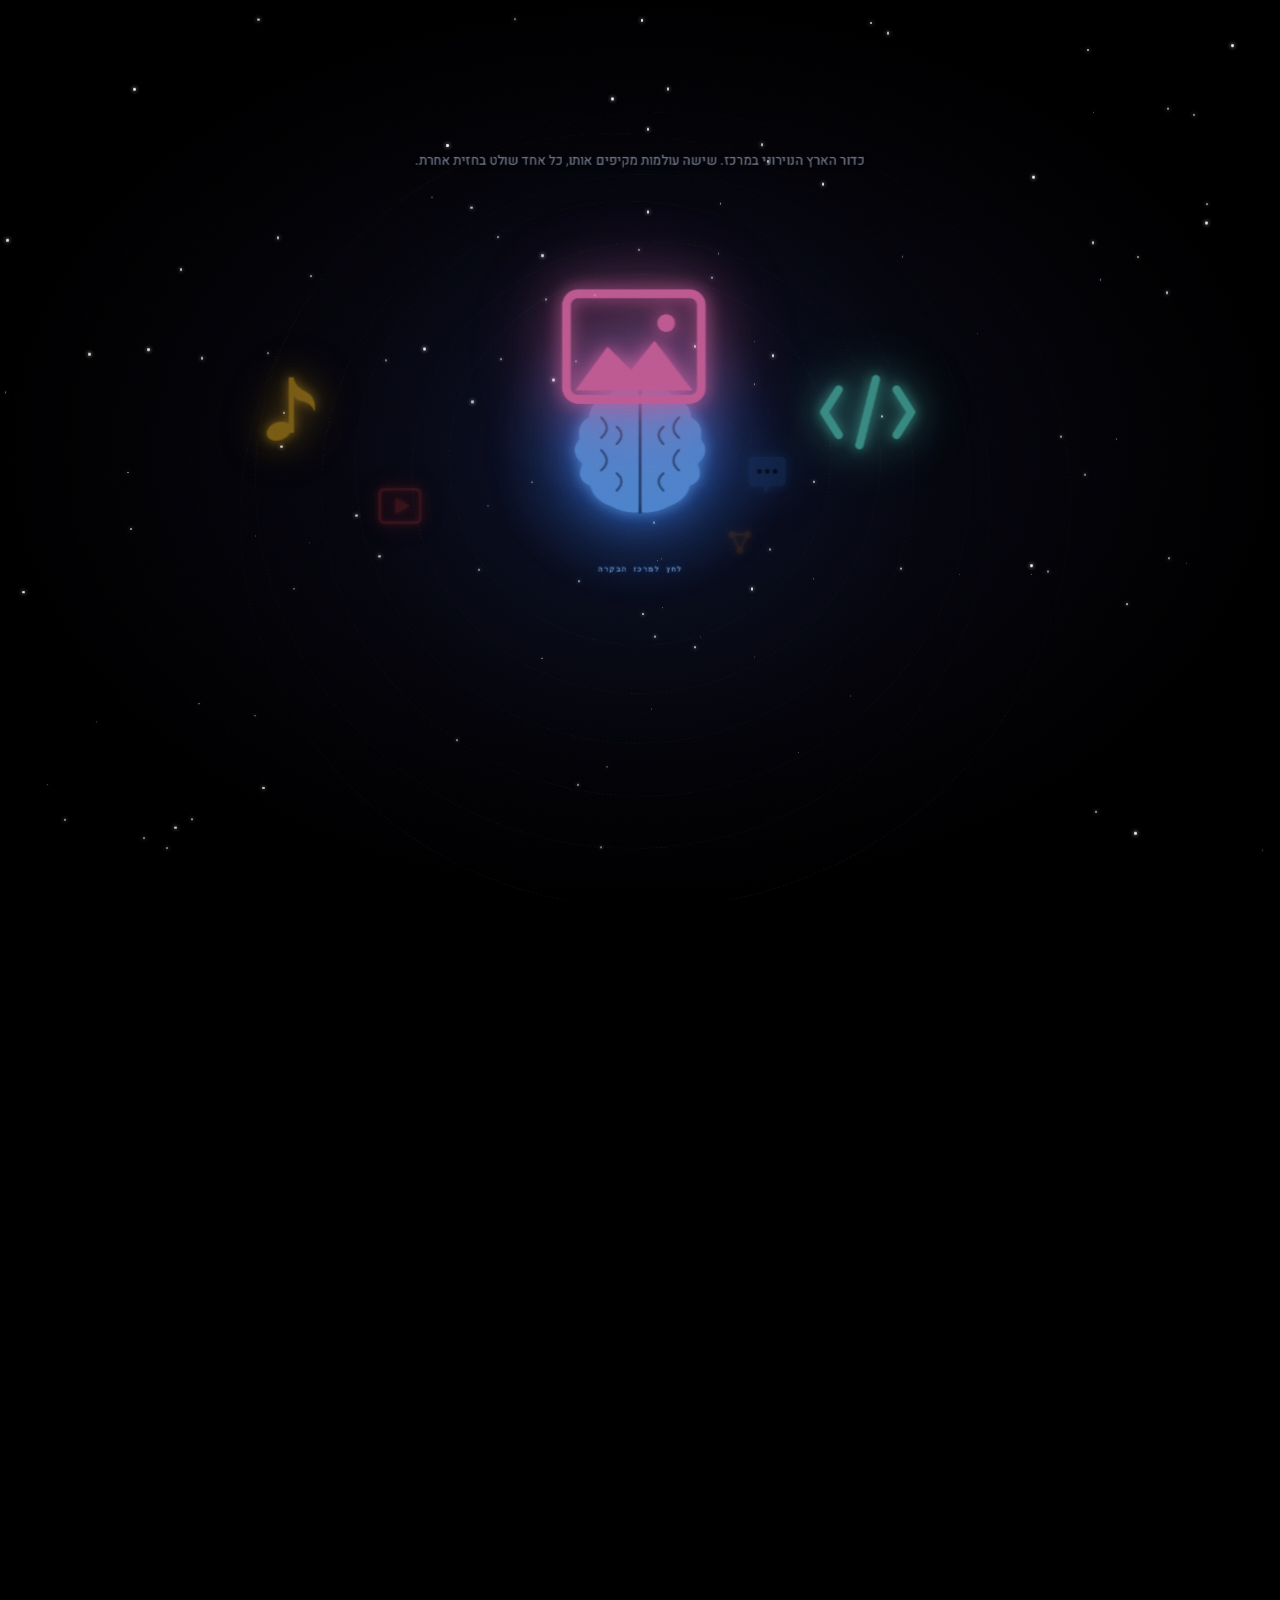
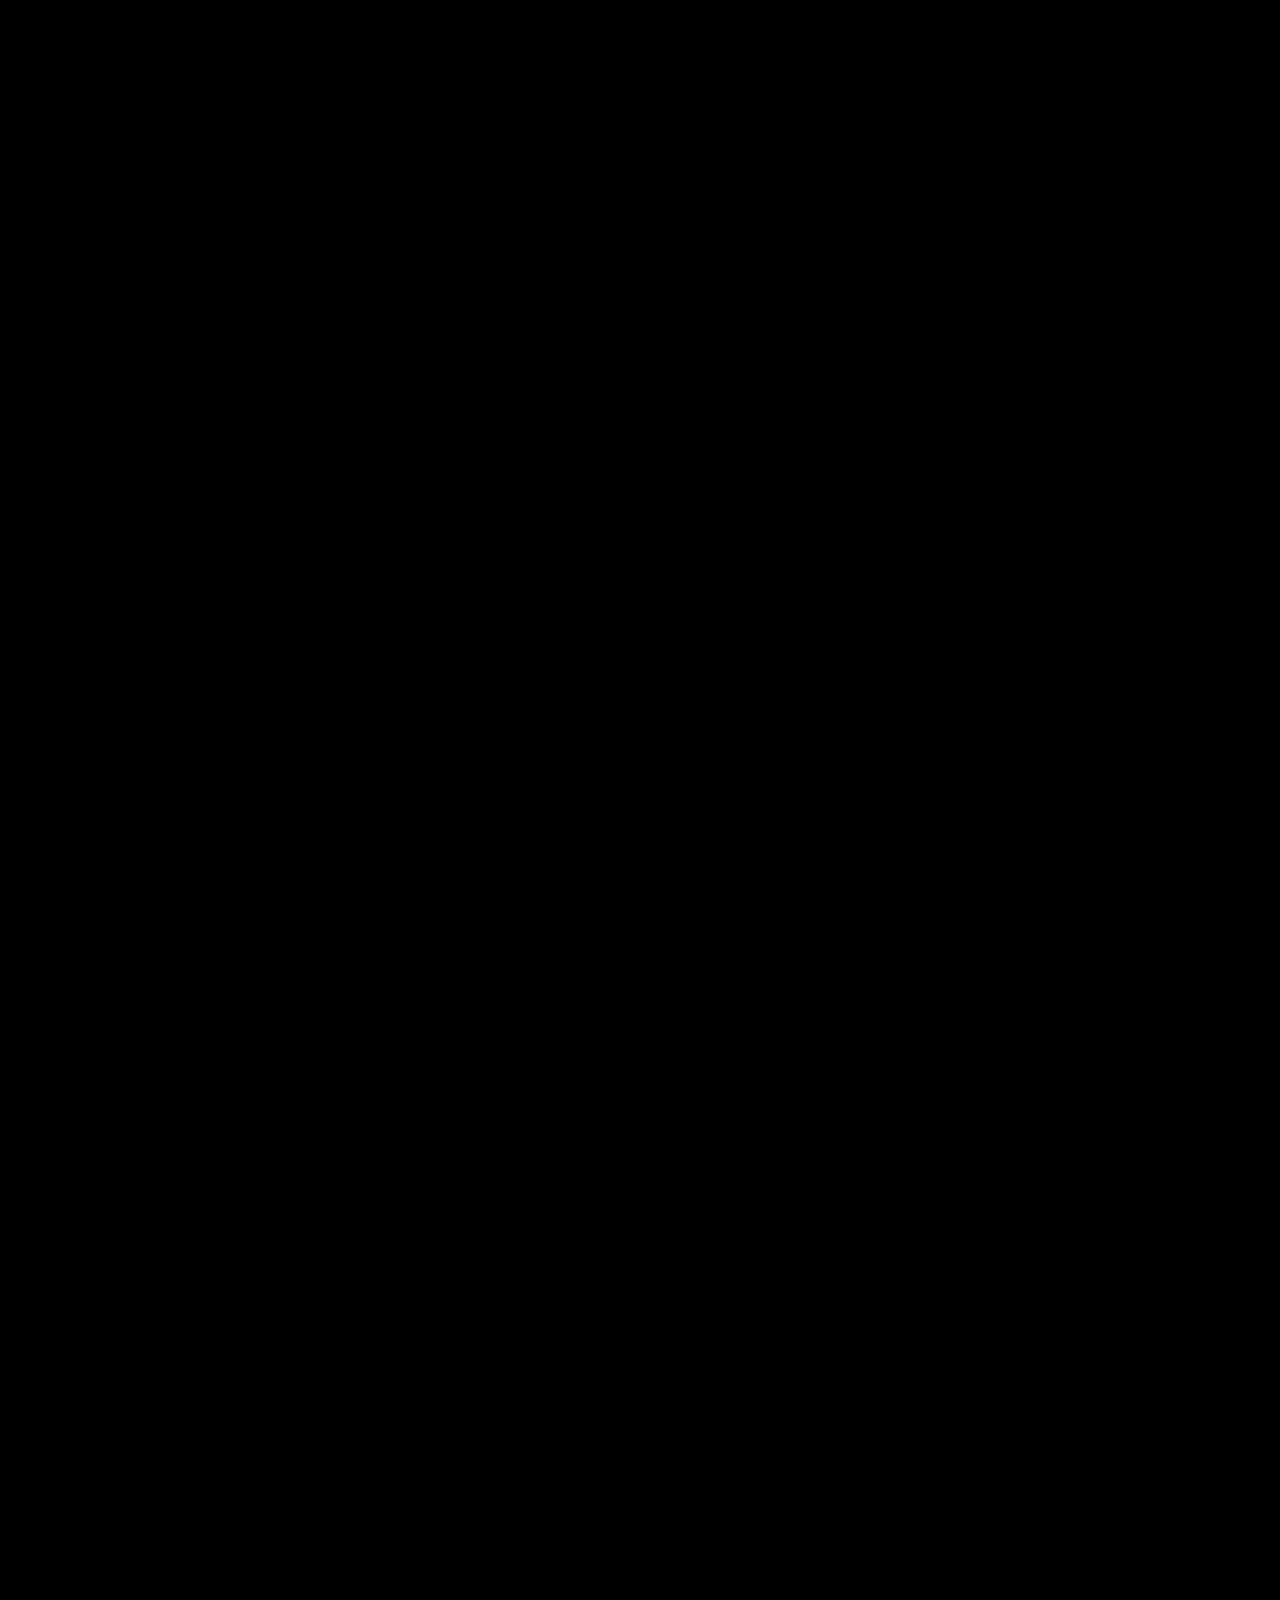
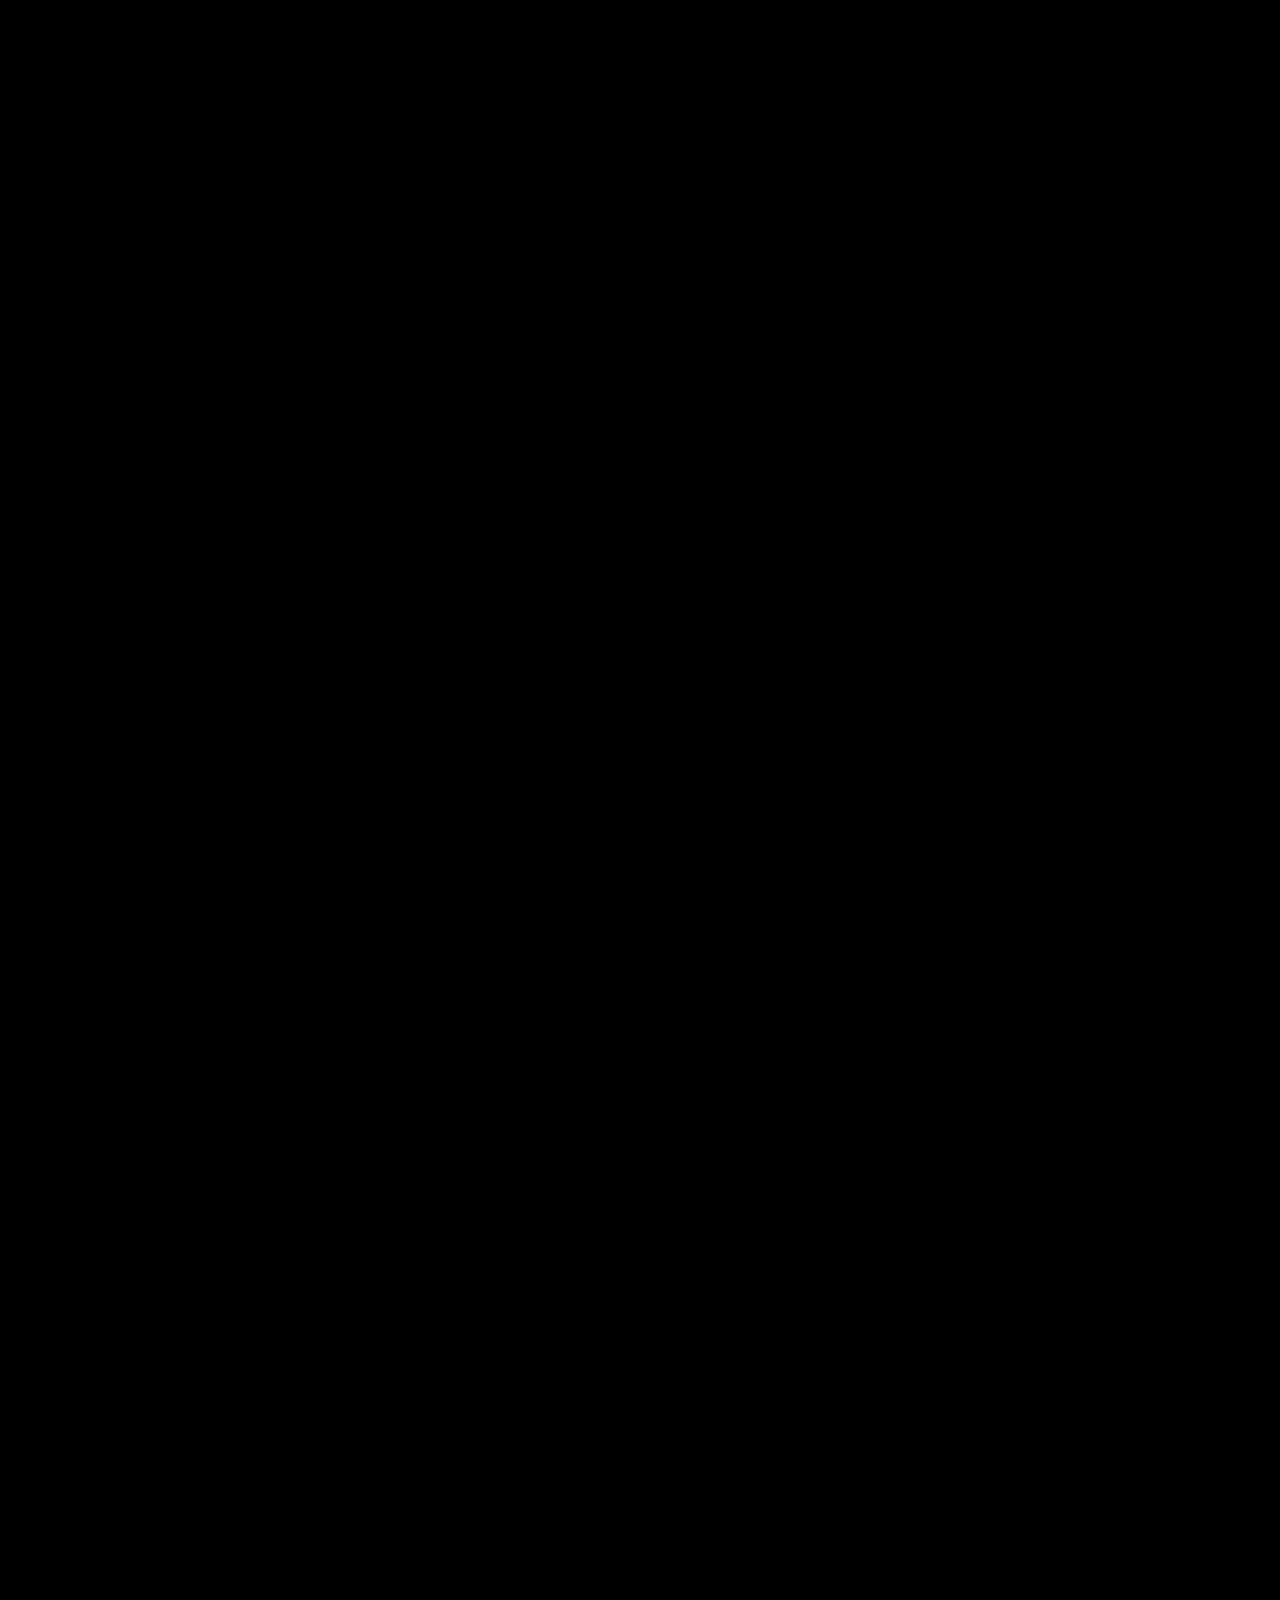
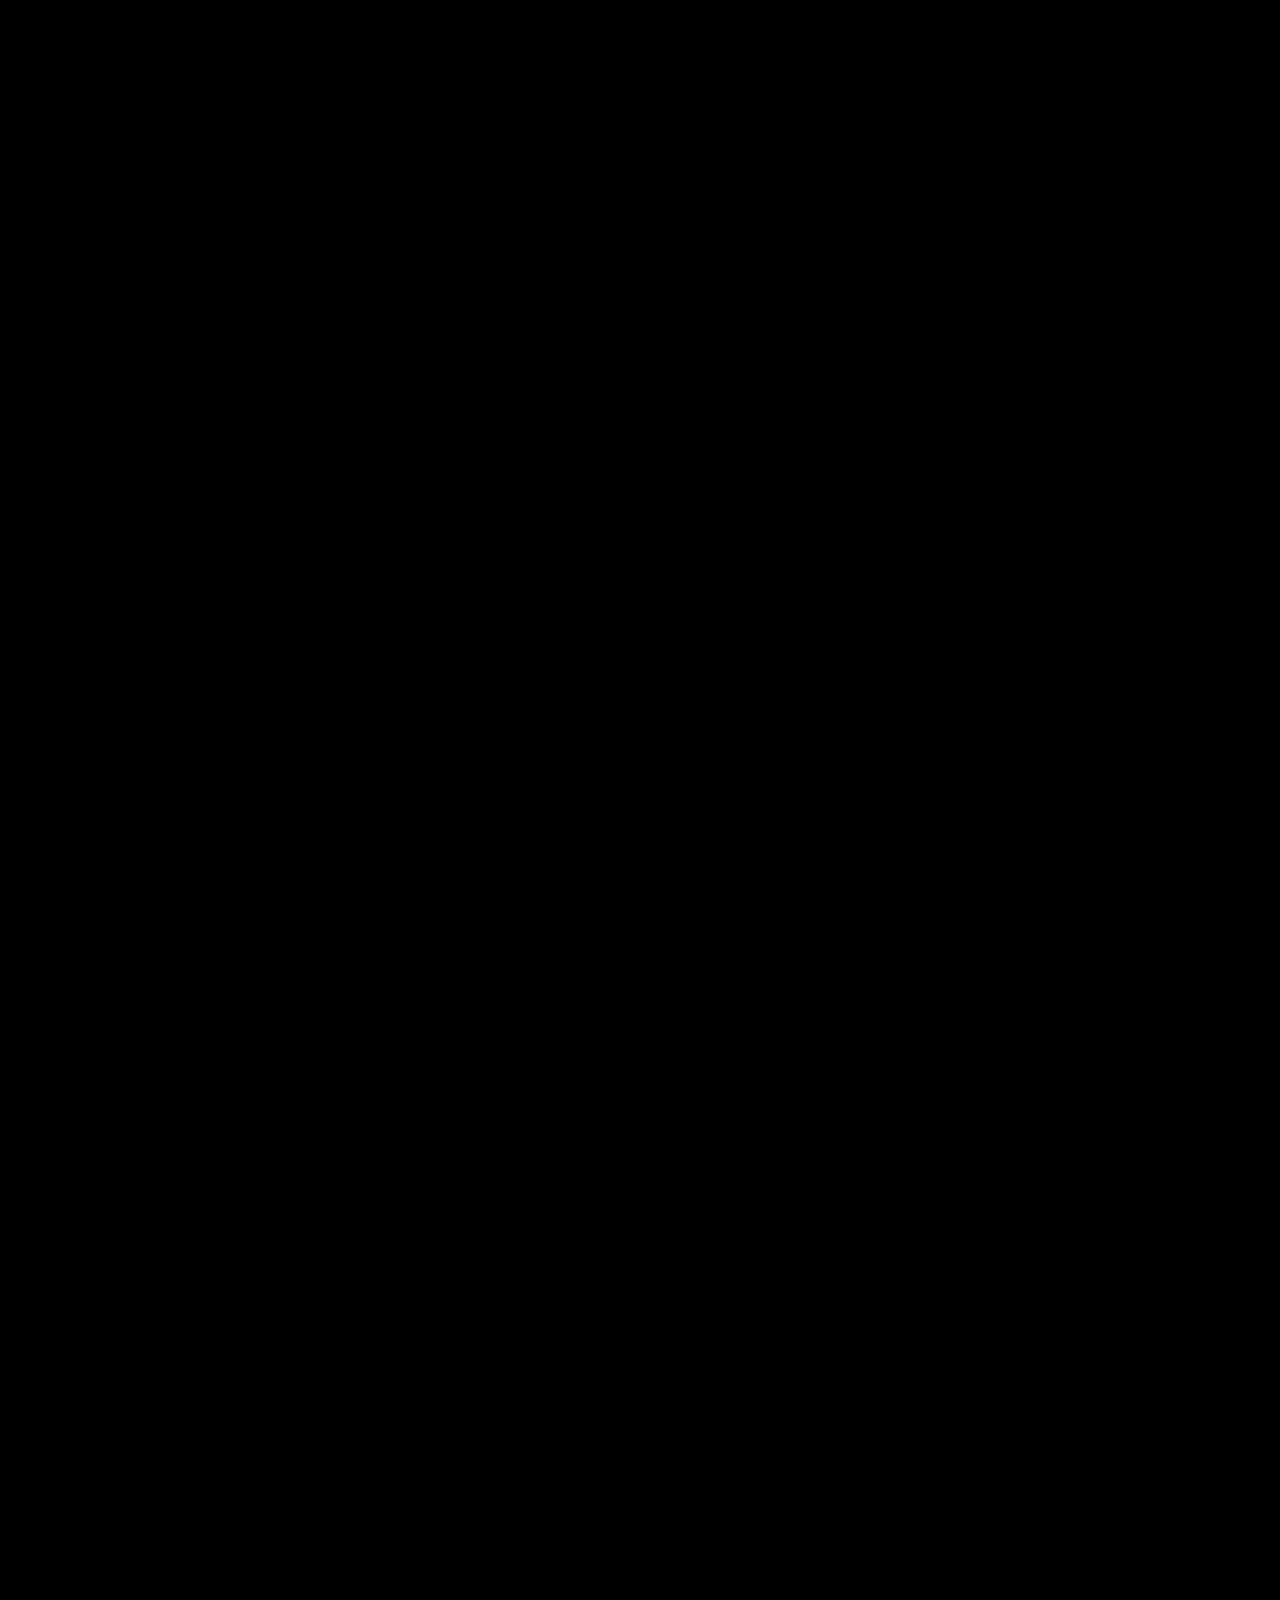
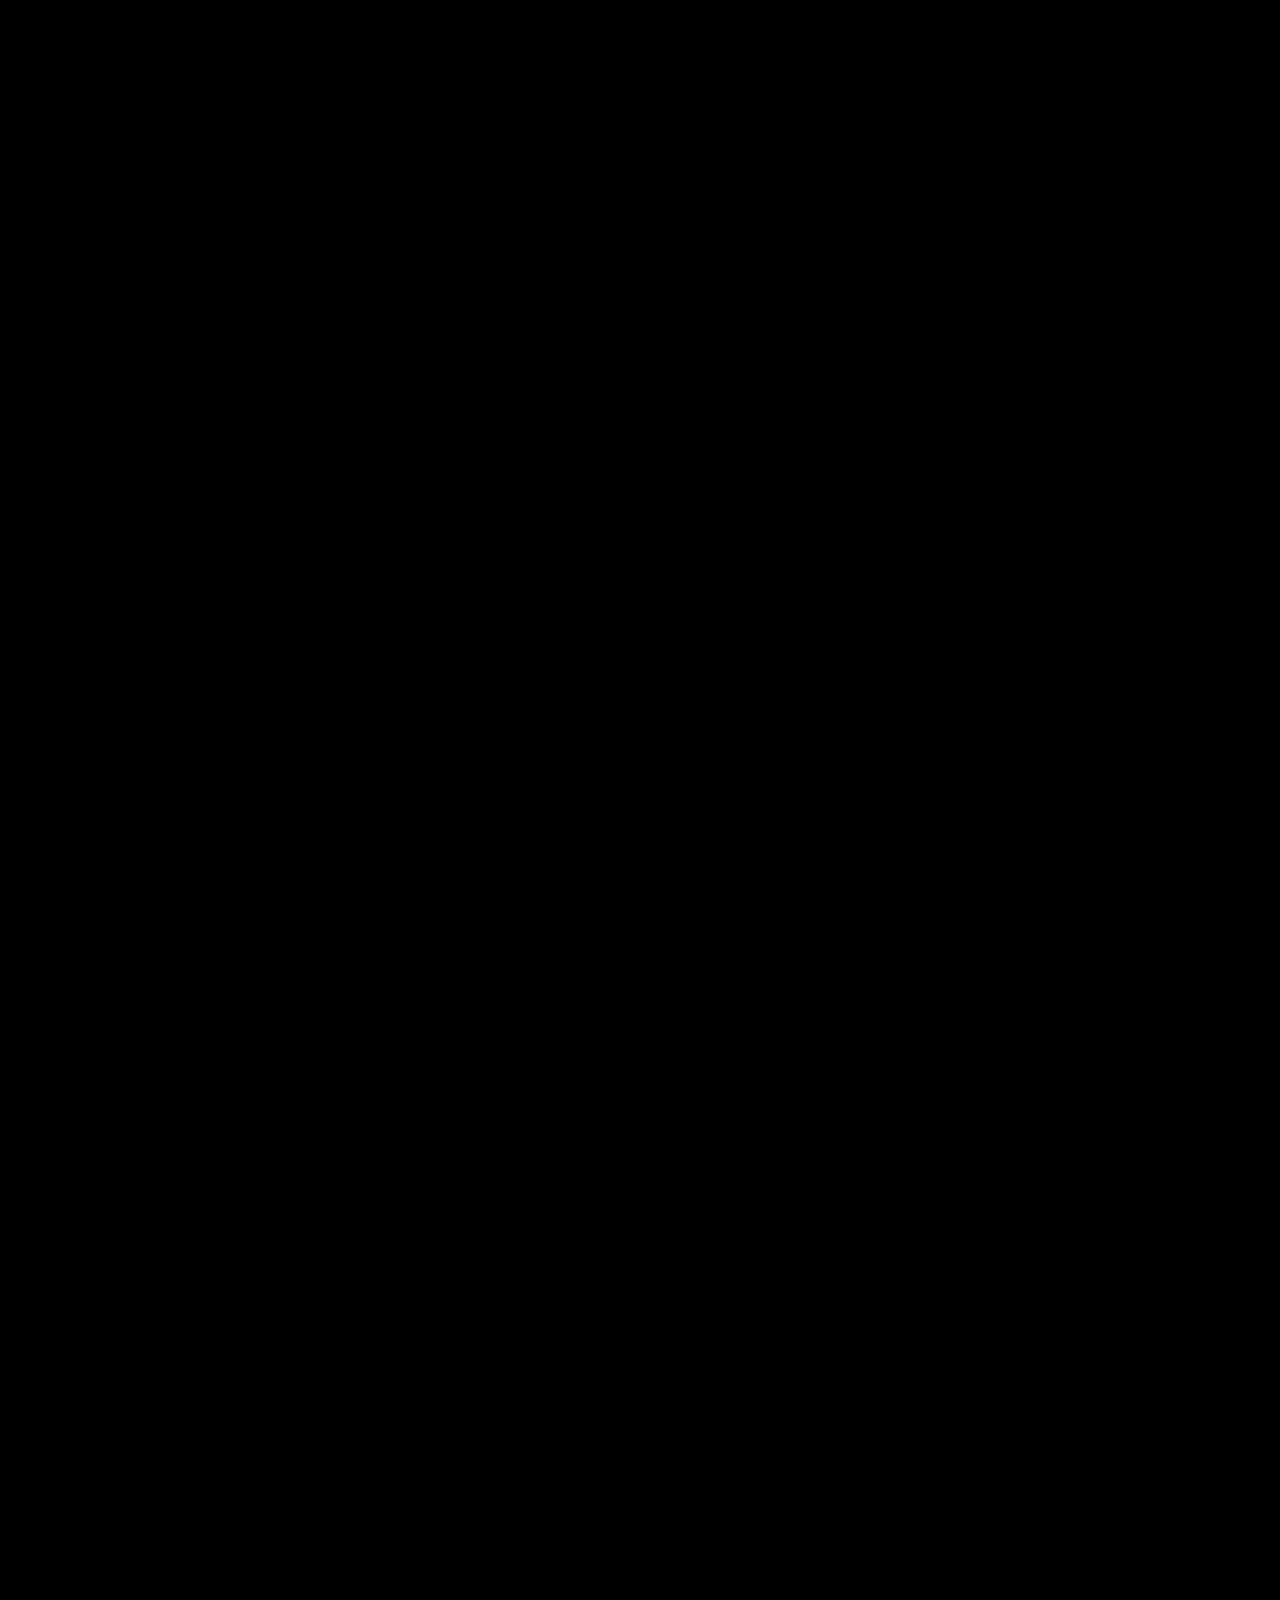
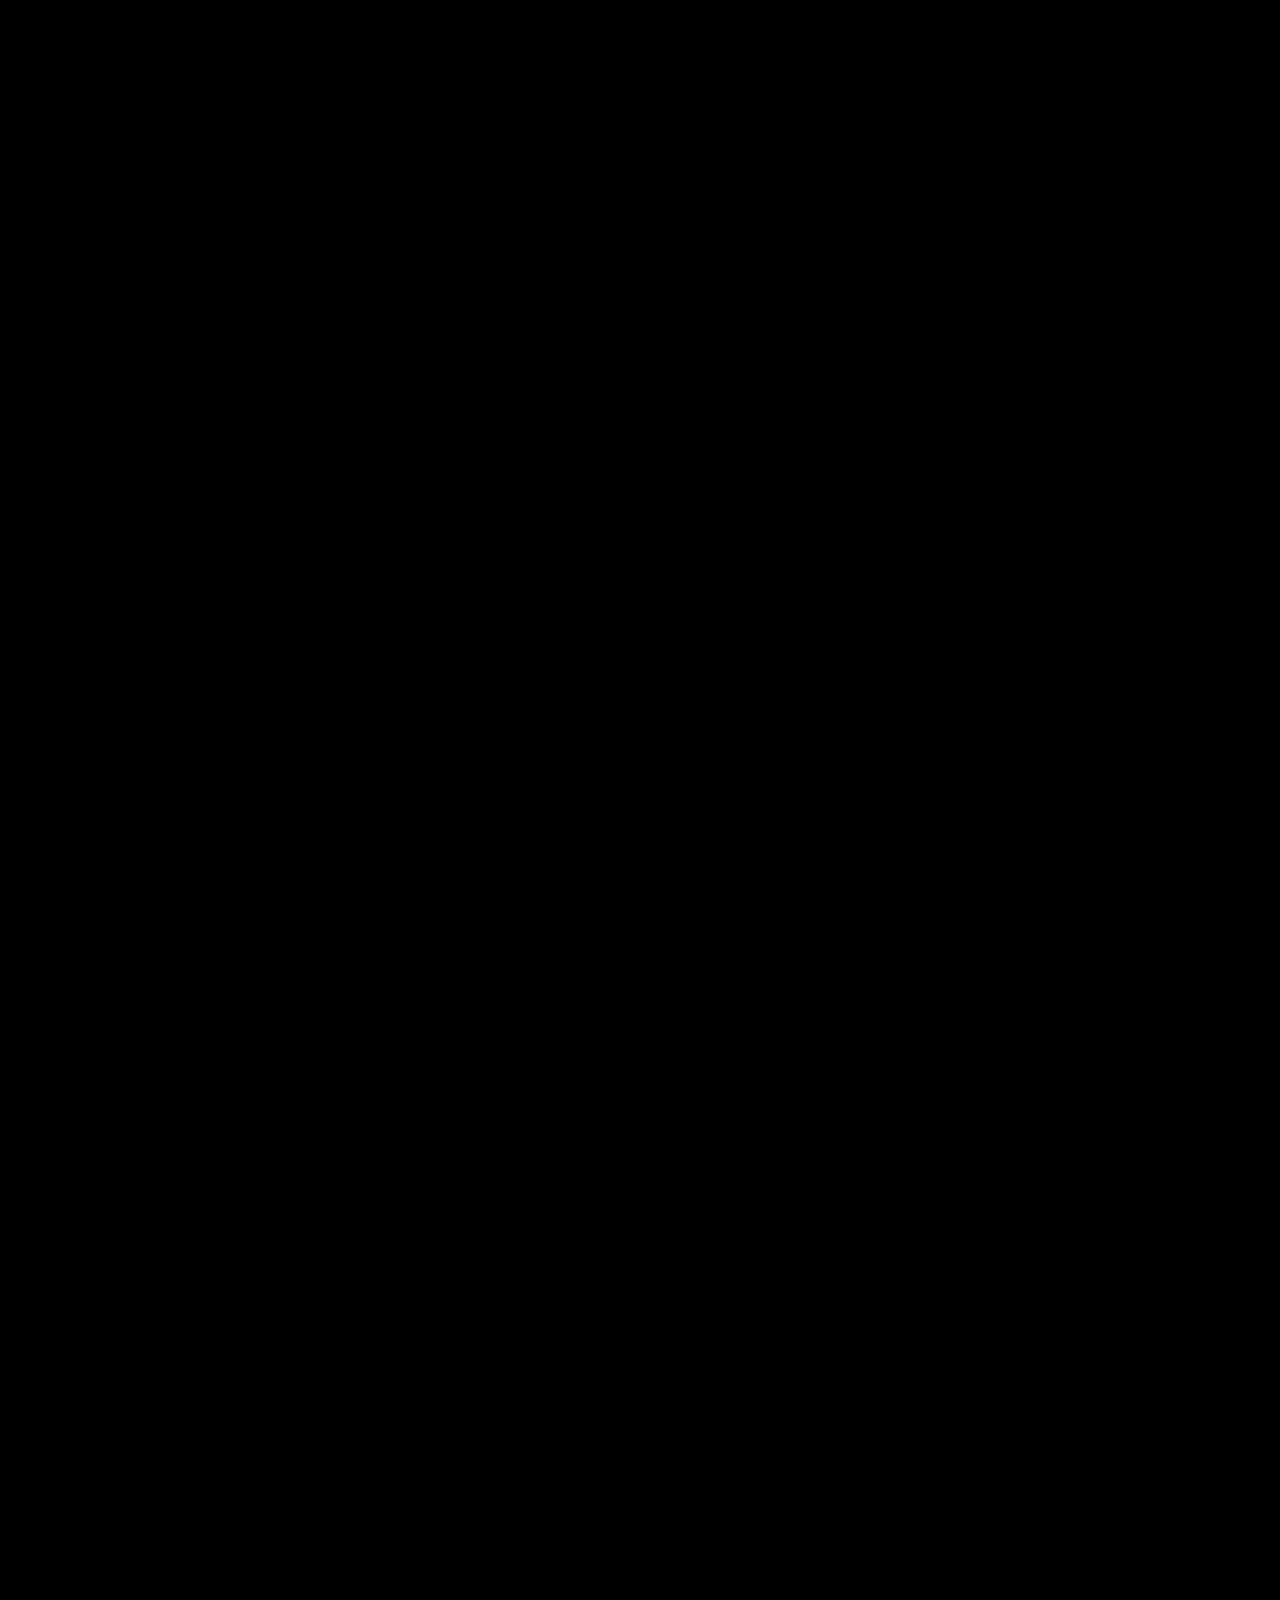
==== commit 75b9fe39: "Orchestration #3: replace LangGraph/CrewAI/AutoGen with Hermes Agents · drop "2026" from titles Per " ====
--- a/index.html
+++ b/index.html
@@ -135,7 +135,7 @@
       <div class="scene pillars-scene" data-z="-6200" dir="rtl">
         <div class="pillars-eyebrow">03 / THE ENGINE ROOM</div>
         <h2 class="pillars-title">
-          אדריכלות הסוכנים:<br><em>שלוש העמודות של 2026</em>
+          אדריכלות הסוכנים:<br><em>שלוש העמודות</em>
         </h2>
         <p class="pillars-intro">
           כל סוכן אוטונומי בנוי משלושה רבדים. מוח שמחליט. ספר שמלמד. פרוטוקול שמחבר.
@@ -292,7 +292,7 @@
       <!-- =========== SCENE 7 — CLOSING (Z=-10400) =========== -->
       <div class="scene closing-scene" data-z="-10400" dir="rtl">
         <div class="closing-scroll" id="closingScroll">
-          <div class="closing-eyebrow">OUTLOOK · Q2 2026 → 2027</div>
+          <div class="closing-eyebrow">OUTLOOK</div>
 
           <h2 class="closing-title">
             השנה שבה ה AI<br>
@@ -366,7 +366,7 @@
             אלא <em>"איך אני אנהל את הצוות של AI שעושה את העבודה?"</em>
           </p>
 
-          <div class="closing-meta">End of Transmission · AI Evolution 2026</div>
+          <div class="closing-meta">End of Transmission</div>
 
           <div class="closing-scroll-cue" aria-hidden="true">↓ גלול לראות עוד ↓</div>
         </div>
@@ -391,7 +391,7 @@
       <button class="hub-close" id="hubClose" aria-label="סגור">×</button>
       <div class="hub-eyebrow">CORE / ORCHESTRATION</div>
       <h2 class="hub-title">ניהול ואורקסטרציה:<br><em>המוח מאחורי המכונה</em></h2>
-      <p class="hub-lede">שלוש שכבות שמרכיבות את ארכיטקטורת הסוכנים של 2026: מהשולחני, דרך הסביבתי, ועד התשתית הרב
+      <p class="hub-lede">שלוש שכבות שמרכיבות את ארכיטקטורת הסוכנים: מהשולחני, דרך הסביבתי, ועד התשתית הרב
         סוכנית.</p>
 
       <div class="hub-grid">
@@ -419,12 +419,16 @@
 
         <article class="hub-cell" style="--c-glow:#f59e0b;--c-soft:rgba(245,158,11,0.4)">
           <div class="hub-num">03</div>
-          <h3 class="hub-h">תשתיות אורקסטרציה</h3>
-          <div class="hub-sub">Multi-Agent Systems (MAS)</div>
-          <p class="hub-body">שילוב מערכות מרובות סוכנים באמצעות LangGraph (שליטה אבסולוטית), CrewAI (ניהול תפקידים) ו
-            AutoGen (פתרון בעיות מורכבות).</p>
+          <h3 class="hub-h">Hermes Agents</h3>
+          <div class="hub-sub">הסוכן שלומד את עצמו · Nous Research</div>
+          <p class="hub-body">פלטפורמת ה-Agent של Nous Research (היוצרים של Hermes, Nomos ו-Psyche). שוחררה בפברואר 2026
+            וצברה למעלה מ-100 אלף כוכבים ב-GitHub תוך חודשיים. בניגוד ל-LangGraph (שליטה גרפית), CrewAI (תפקידים
+            קבועים) ו-AutoGen (שיחה רב-סוכנית) — Hermes הוא <em>הסוכן היחיד עם learning loop מובנה</em>: בונה לעצמו
+            כישורים תוך כדי עבודה, שומר זיכרון מתמשך לאורך סשנים, ומפעיל <code>execute_code</code> לקריאת כלים
+            פרוגרמטית במקום inference יקר על כל צעד. מריץ sub-agents מבודדים במקביל, MCP-native, גרסה חדשה כל 7-10
+            ימים.</p>
           <div class="hub-tags">
-            <span>LangGraph</span><span>CrewAI</span><span>AutoGen</span>
+            <span>Self-Learning Loop</span><span>Parallel Sub-agents</span><span>MCP Native</span><span>execute_code</span>
           </div>
         </article>
       </div>
@@ -443,7 +447,7 @@
   <nav class="nav" style="display:none;">
     <div class="nav-brand">
       <span class="nav-dot"></span>
-      <span>AI EVOLUTION / 2026</span>
+      <span>AI EVOLUTION</span>
     </div>
     <div class="nav-meta">VOL.04 · Q2</div>
   </nav>
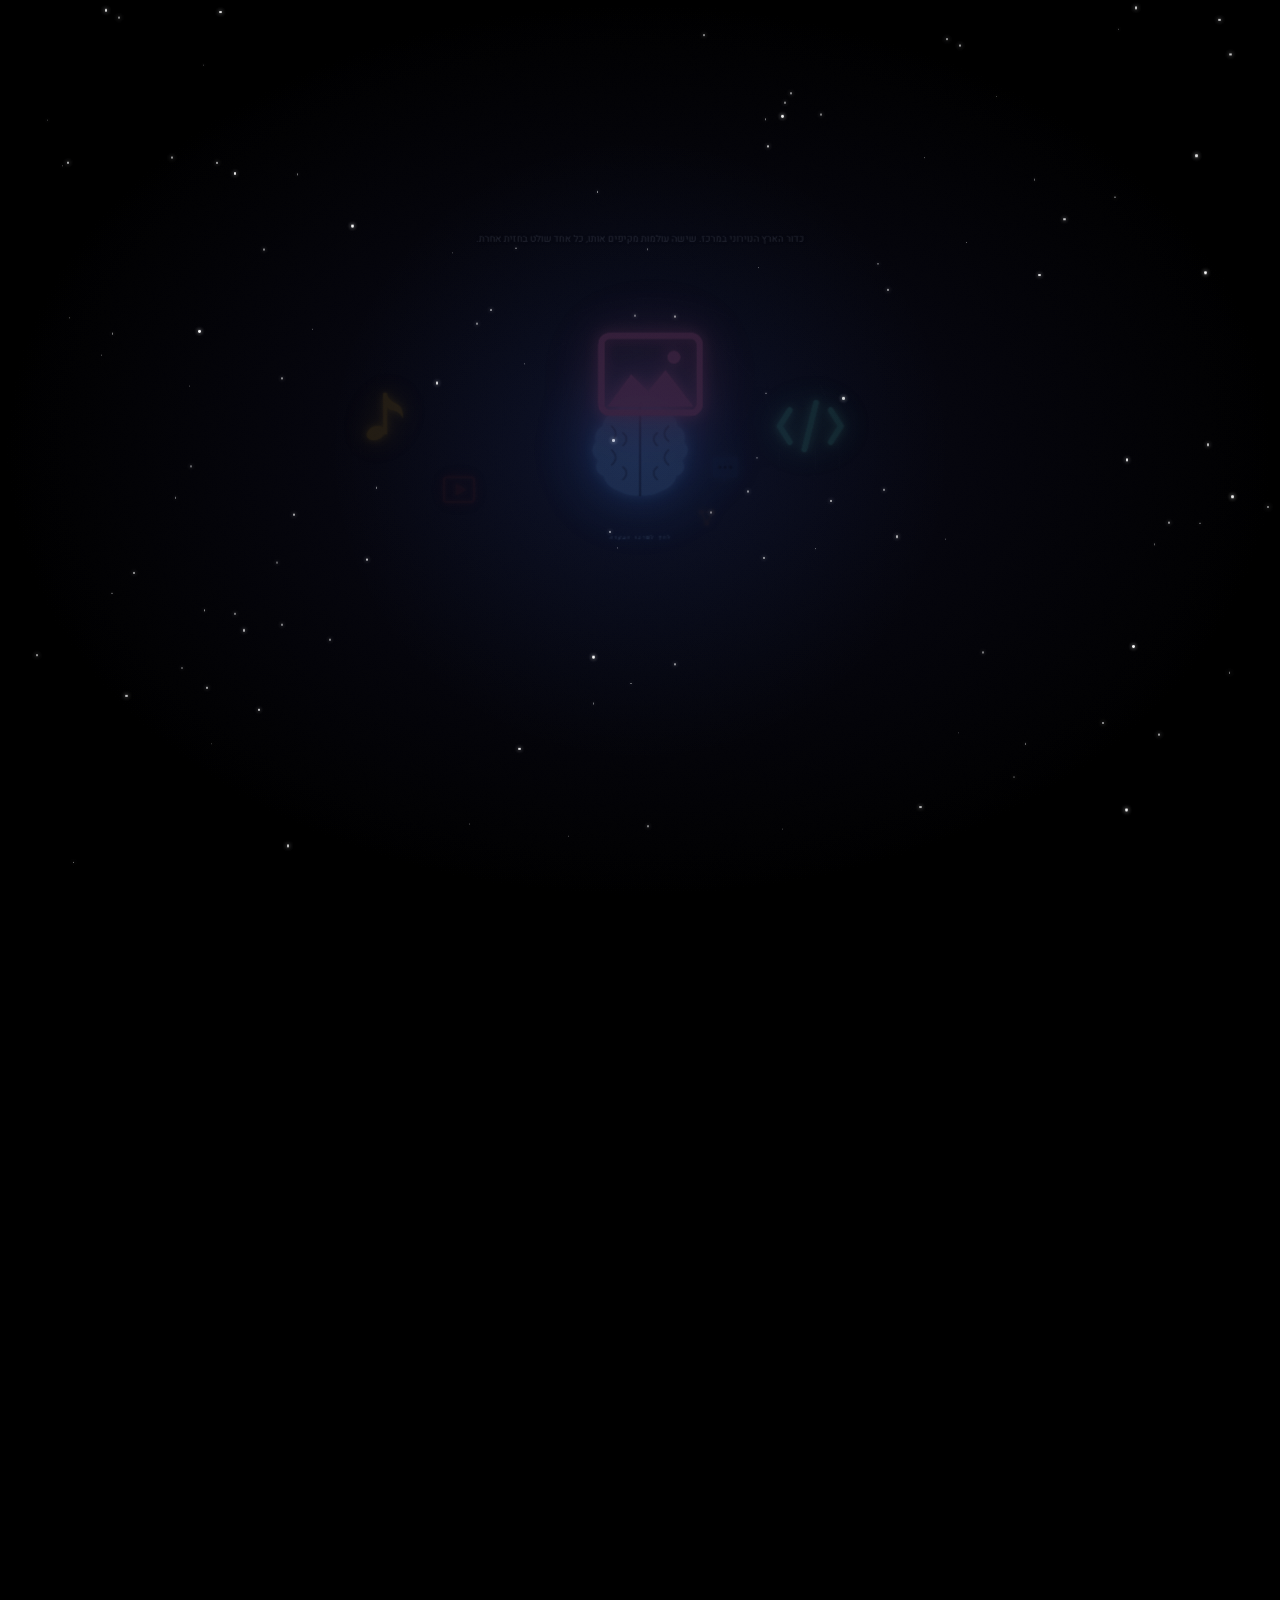
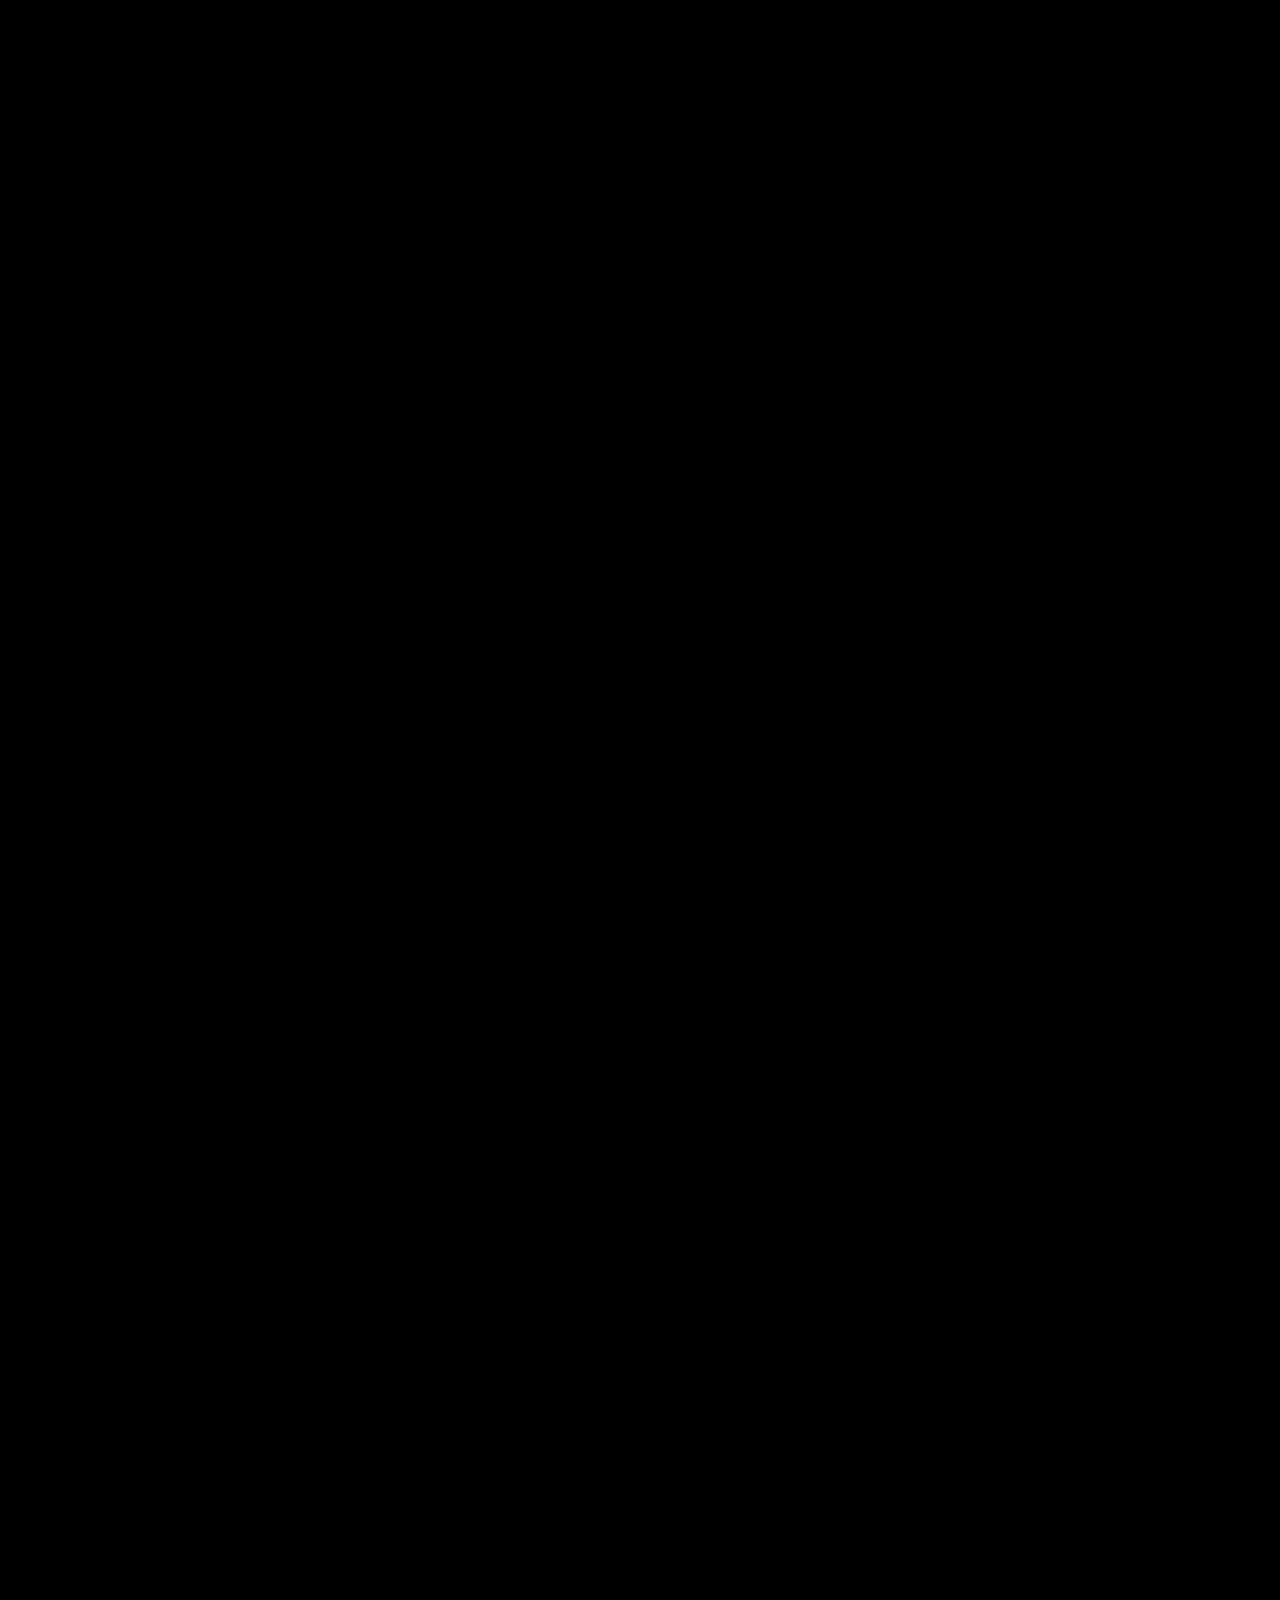
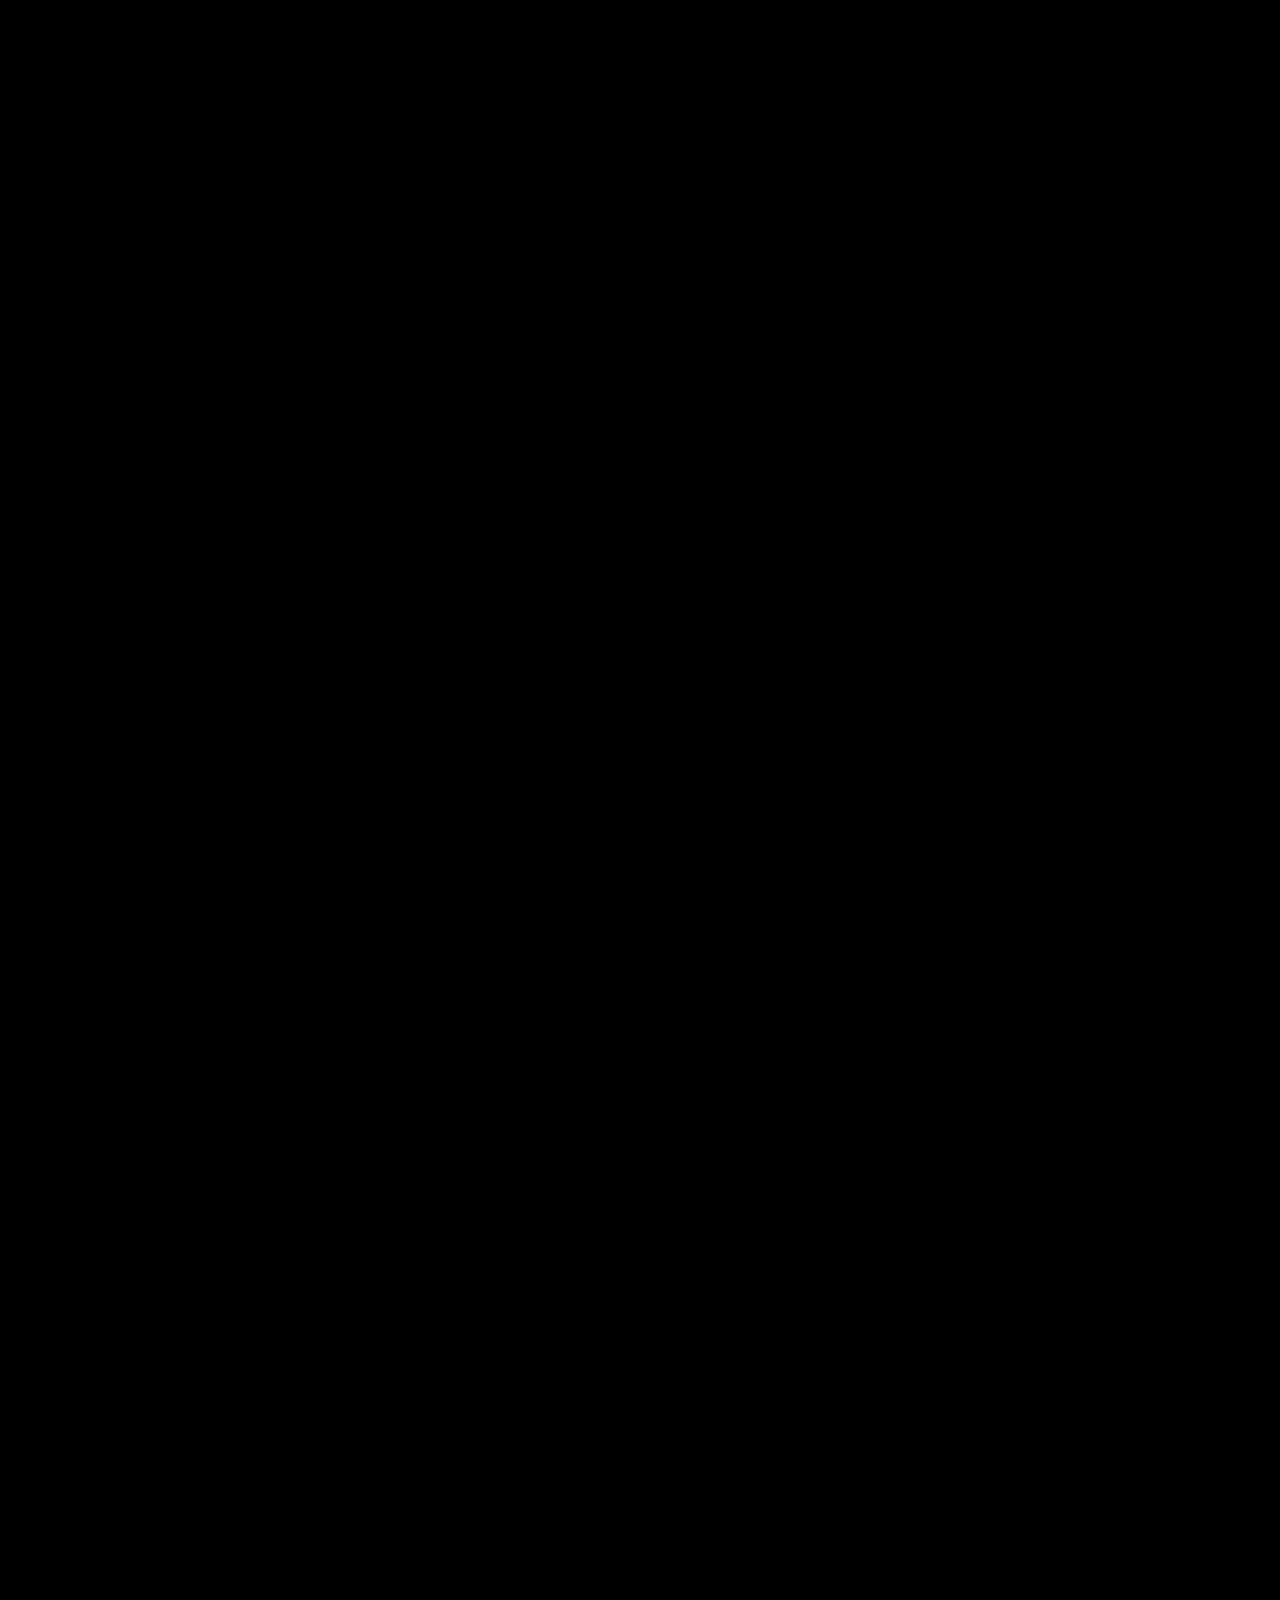
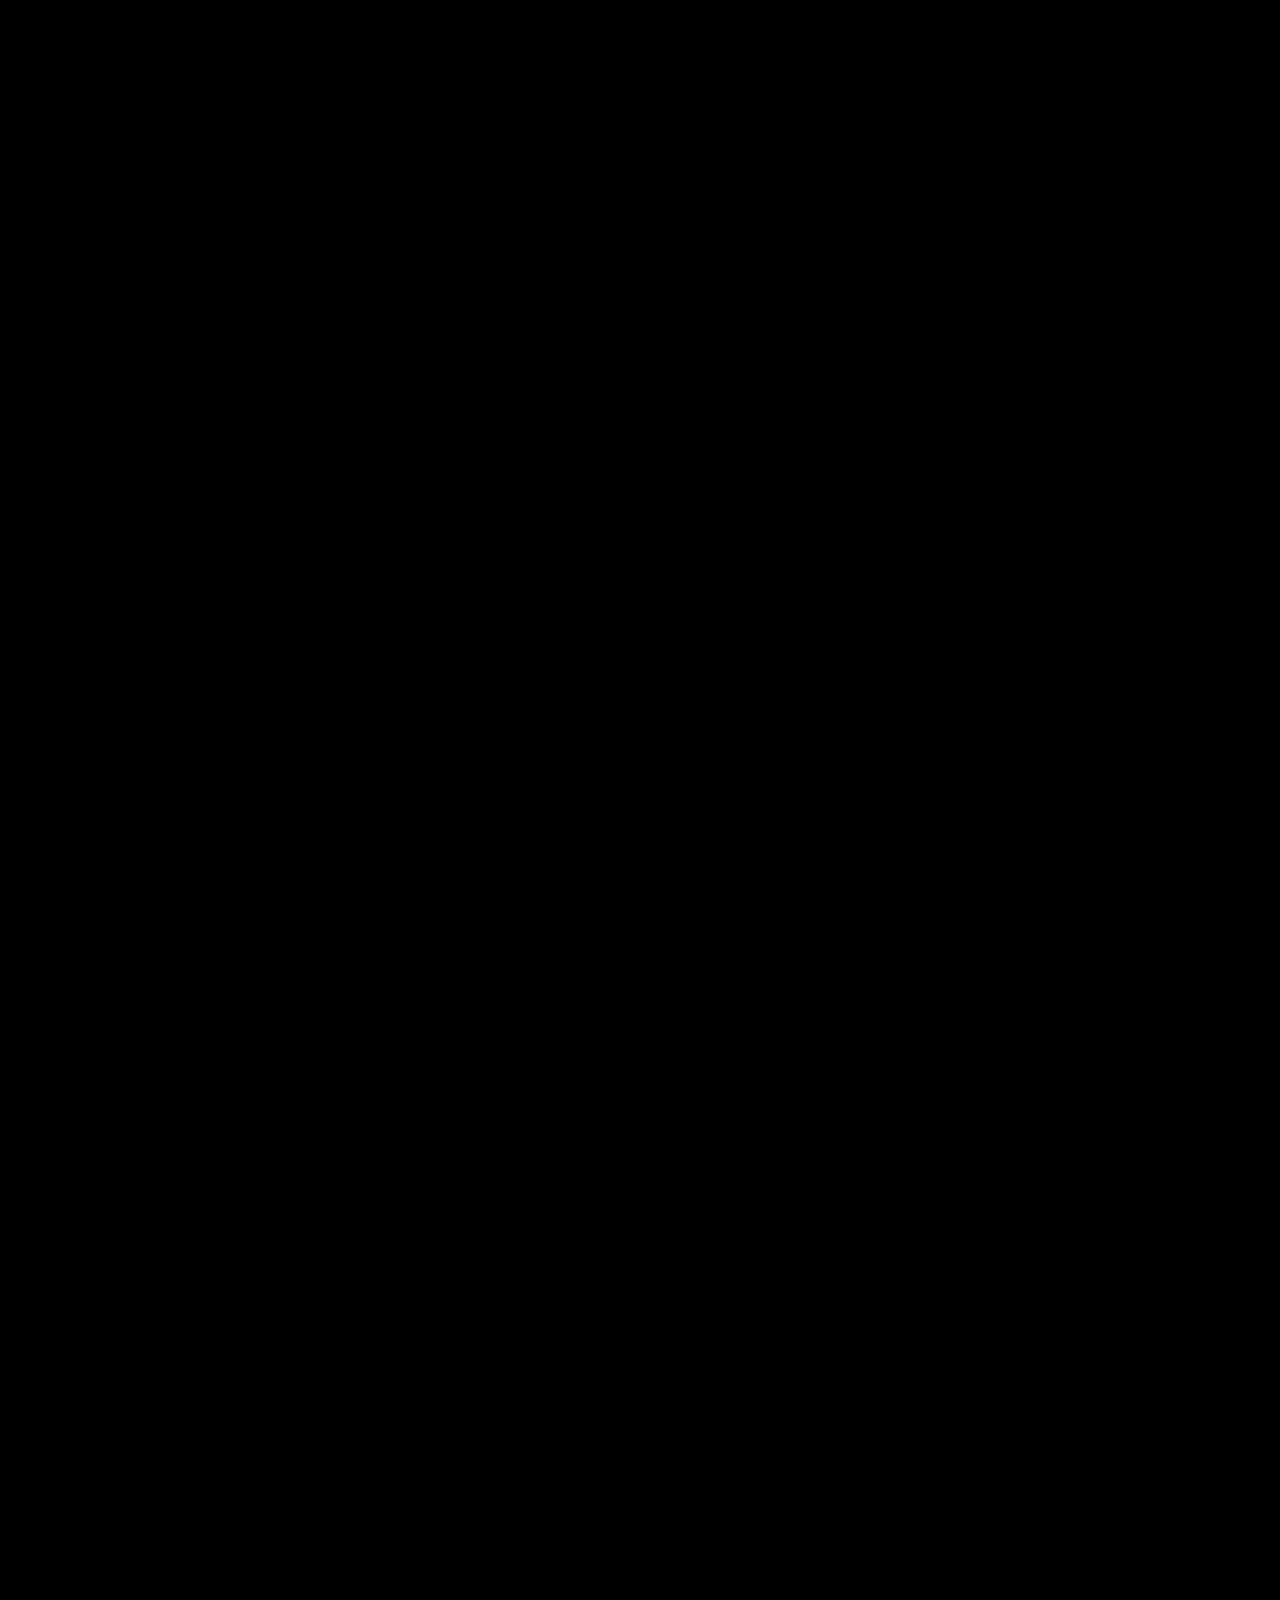
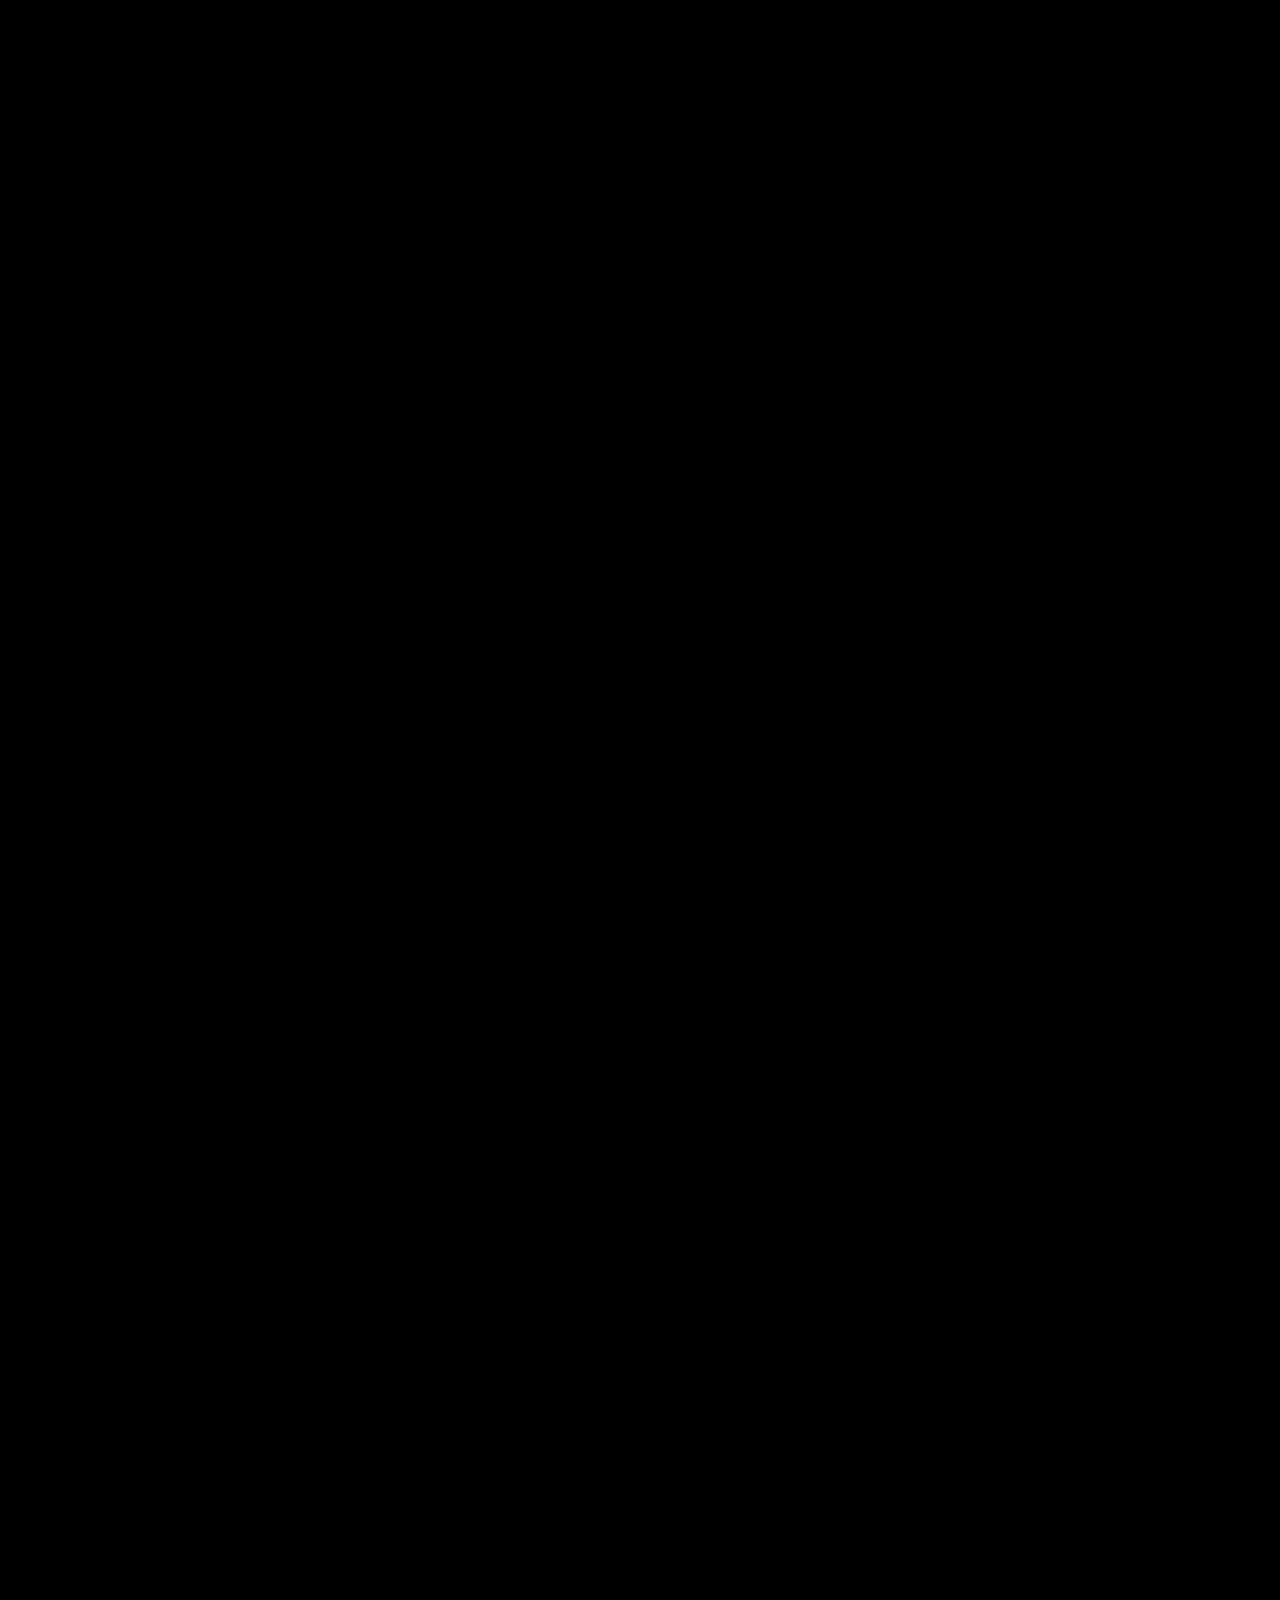
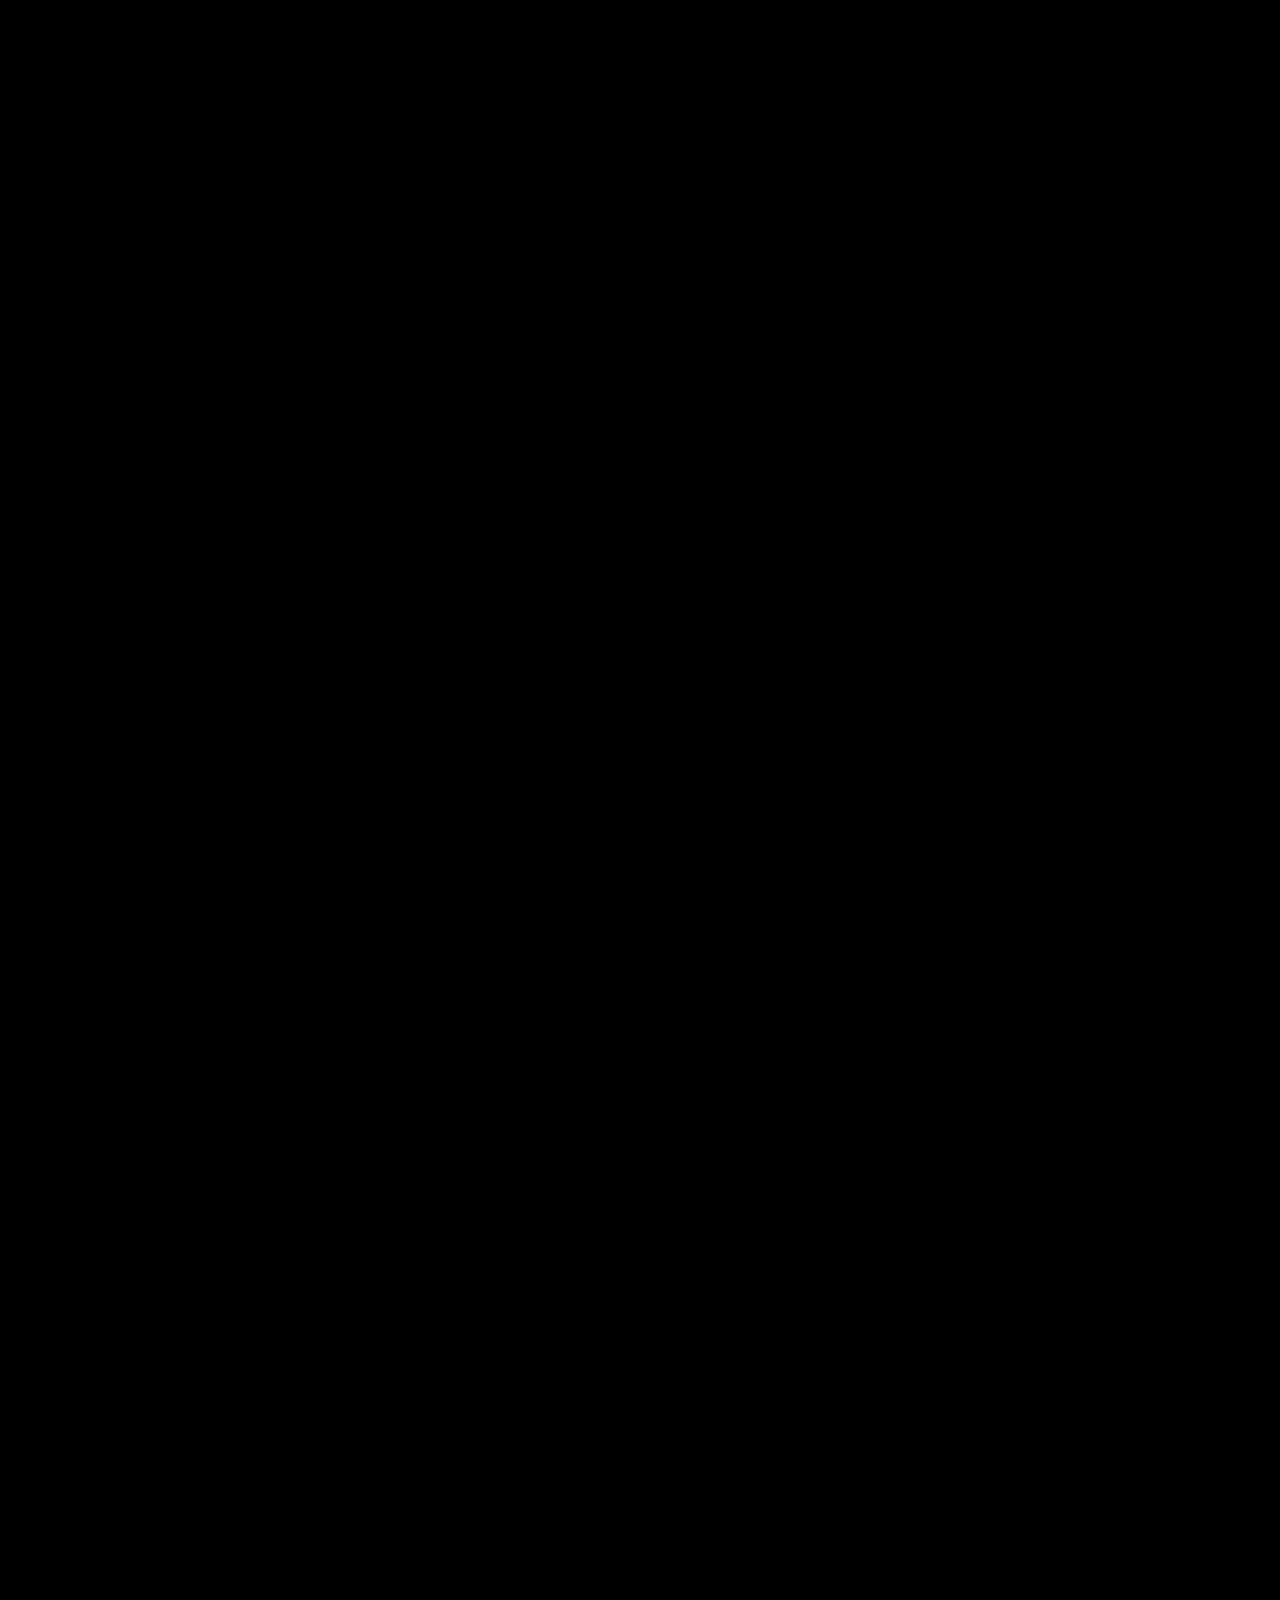
==== commit 4c687196: "Orchestration Hub cells: short teaser + click-to-deep-dive overlay User asked to make Cowork / OpenC" ====
--- a/index.html
+++ b/index.html
@@ -32,7 +32,7 @@
   <link
     href="https://fonts.googleapis.com/css2?family=Space+Grotesk:wght@400;500;600;700&family=Inter:wght@300;400;500;600&family=Inter+Tight:ital,wght@0,400..900;1,400..900&family=Geist:wght@400;500;600;700;800;900&family=Heebo:wght@400;500;700;800;900&family=Instrument+Serif:ital@0;1&family=JetBrains+Mono:wght@400;500&display=swap"
     rel="stylesheet">
-  <link rel="stylesheet" href="tunnel.css?v=54">
+  <link rel="stylesheet" href="tunnel.css?v=55">
 </head>
 
 <body>
@@ -395,41 +395,46 @@
         סוכנית.</p>
 
       <div class="hub-grid">
-        <article class="hub-cell" style="--c-glow:#60a5fa;--c-soft:rgba(96,165,250,0.4)">
+        <article class="hub-cell has-deepdive" data-hub="cowork" role="button" tabindex="0"
+          aria-label="פתח פרטים על Claude Cowork"
+          style="--c-glow:#60a5fa;--c-soft:rgba(96,165,250,0.4);--p-glow:#60a5fa;--p-soft:rgba(96,165,250,0.55)">
           <div class="hub-num">01</div>
           <h3 class="hub-h">Claude Cowork</h3>
-          <div class="hub-sub">העמית השולחני</div>
-          <p class="hub-body">סוכן מבוסס Workflows לניהול מסמכים וקבצים בסביבה מאובטחת (Sandbox). דגש על שמישות גבוהה
-            וניהול טקטי תחת פיקוח אנושי.</p>
+          <div class="hub-sub">Anthropic · השף הדיגיטלי השולחני</div>
+          <p class="hub-body">הסוכן הכללי של Anthropic לעבודה משרדית. רץ ב-Sandbox VM על המחשב שלך, נע בין קבצים
+            מקומיים, אפליקציות ותיקיות, ומשלים משימות בלי שתתאם כל צעד.</p>
           <div class="hub-tags">
-            <span>Workflows</span><span>Sandbox</span><span>Human-in-loop</span>
+            <span>Workflows</span><span>Sandbox VM</span><span>Managed Agents</span>
           </div>
+          <div class="hub-cta">לחץ להעמקה</div>
         </article>
 
-        <article class="hub-cell" style="--c-glow:#a78bfa;--c-soft:rgba(167,139,250,0.4)">
+        <article class="hub-cell has-deepdive" data-hub="openclaw" role="button" tabindex="0"
+          aria-label="פתח פרטים על OpenClaw"
+          style="--c-glow:#a78bfa;--c-soft:rgba(167,139,250,0.4);--p-glow:#a78bfa;--p-soft:rgba(167,139,250,0.55)">
           <div class="hub-num">02</div>
           <h3 class="hub-h">OpenClaw</h3>
-          <div class="hub-sub">האוטומציה הסביבתית</div>
-          <p class="hub-body">סוכן שירות הפועל ברקע 24/7. בעל זיכרון מתמשך (Persistent Memory), מסוגל לנטר שרתים, Slack
-            ואירועים באופן פרואקטיבי ללא התערבות אנושית.</p>
+          <div class="hub-sub">Open-Source · האוטומציה הסביבתית</div>
+          <p class="hub-body">Daemon אוטונומי שרץ ברקע 24/7, עם זיכרון מתמשך ב-Markdown מקומי וגישה ל-WhatsApp / Slack /
+            Telegram. ה-repo הכי מכוכב בהיסטוריה של GitHub (347K+ stars).</p>
           <div class="hub-tags">
-            <span>24/7</span><span>Persistent Memory</span><span>Proactive</span>
+            <span>Local-First</span><span>Persistent Memory</span><span>Always-on</span>
           </div>
+          <div class="hub-cta">לחץ להעמקה</div>
         </article>
 
-        <article class="hub-cell" style="--c-glow:#f59e0b;--c-soft:rgba(245,158,11,0.4)">
+        <article class="hub-cell has-deepdive" data-hub="hermes" role="button" tabindex="0"
+          aria-label="פתח פרטים על Hermes Agents"
+          style="--c-glow:#f59e0b;--c-soft:rgba(245,158,11,0.4);--p-glow:#f59e0b;--p-soft:rgba(245,158,11,0.55)">
           <div class="hub-num">03</div>
           <h3 class="hub-h">Hermes Agents</h3>
-          <div class="hub-sub">הסוכן שלומד את עצמו · Nous Research</div>
-          <p class="hub-body">פלטפורמת ה-Agent של Nous Research (היוצרים של Hermes, Nomos ו-Psyche). שוחררה בפברואר 2026
-            וצברה למעלה מ-100 אלף כוכבים ב-GitHub תוך חודשיים. בניגוד ל-LangGraph (שליטה גרפית), CrewAI (תפקידים
-            קבועים) ו-AutoGen (שיחה רב-סוכנית) — Hermes הוא <em>הסוכן היחיד עם learning loop מובנה</em>: בונה לעצמו
-            כישורים תוך כדי עבודה, שומר זיכרון מתמשך לאורך סשנים, ומפעיל <code>execute_code</code> לקריאת כלים
-            פרוגרמטית במקום inference יקר על כל צעד. מריץ sub-agents מבודדים במקביל, MCP-native, גרסה חדשה כל 7-10
-            ימים.</p>
+          <div class="hub-sub">Nous Research · הסוכן שלומד את עצמו</div>
+          <p class="hub-body">פלטפורמת Agent עם <em>learning loop</em> מובנה — בניגוד ל-LangGraph / CrewAI / AutoGen,
+            בונה כישורים מהניסיון, שומר זיכרון בין סשנים ומריץ sub-agents מקבילים.</p>
           <div class="hub-tags">
-            <span>Self-Learning Loop</span><span>Parallel Sub-agents</span><span>MCP Native</span><span>execute_code</span>
+            <span>Self-Learning</span><span>execute_code</span><span>MCP Native</span>
           </div>
+          <div class="hub-cta">לחץ להעמקה</div>
         </article>
       </div>
     </div>
@@ -1552,8 +1557,81 @@
             p: 'ה MCP יודע היום להבדיל בין כלים שרצים אצלך על המחשב (Local) לבין שירותי ענן, ולנהל את האבטחה ביניהם בצורה אוטונומית.'
           }
         ]
+      },
+      // ─── Orchestration Hub overlays (Cowork / OpenClaw / Hermes) ─────
+      'hub-cowork': {
+        eyebrow: 'Anthropic · GA אפריל 2026',
+        title: 'Claude Cowork',
+        sub: 'הסוכן הכללי של Anthropic לעבודה משרדית · רץ בתוך Sandbox VM על המחשב שלך',
+        sections: [
+          {
+            h: 'מה זה Cowork?',
+            p: 'Anthropic הכריזה על <strong>Claude Cowork</strong> בינואר 2026 כ research preview, ושחררה אותו ל GA לכל המנויים בתשלום ב 9 באפריל 2026. <strong>הופך את Claude לעמית עבודה דיגיטלי שולחני</strong>: רץ ב macOS וב Windows, נע בין קבצים מקומיים, אפליקציות ותיקיות, מסנתז מידע ממקורות מרובים, ומשלים משימות בלי שהמשתמש יתאם כל צעד.'
+          },
+          {
+            h: 'Sandbox VM מובנה',
+            p: 'Cowork רץ בתוך <strong>virtual machine מבודד</strong> על השולחני שלך (משתמש ב <code>Apple Virtualization Framework</code> ב macOS). הקבצים שלך מורכבים אל תוך ה container הזה, מה שאומר ש Claude מקבל גישה אמיתית למערכת הקבצים ובו זמנית נשאר מבודד משאר המערכת. אתה לא צריך "להאמין" לסוכן: ה sandbox הוא ה־guarantee.'
+          },
+          {
+            h: 'Managed Agents · ה־Cloud Twin',
+            p: 'במקביל ל Cowork השולחני, Anthropic השיקה את <strong>Claude Managed Agents</strong>: סוויטה של APIs לבנייה ופריסה של סוכנים ענניים בקנה מידה גדול. Anthropic מטפלת ב runtime, scaling ו monitoring, מספקת sandboxes מאובטחים כ containers מבודדים לכל session, ומכלילה כלים מובנים: הרצת קוד, גלישה באינטרנט ופעולות קבצים.'
+          },
+          {
+            h: 'הגישה הטקטית',
+            p: 'Cowork מתוכנן ל <strong>Human-in-the-loop</strong>: הסוכן מציע, המשתמש מאשר. דגש על <em>שמישות גבוהה</em> וניהול טקטי תחת פיקוח אנושי, בניגוד ל OpenClaw שרץ אוטונומי לחלוטין ברקע. תאם לעבודה מסמכים, ניתוח קבצים, אוטומציות מקומיות וסקירת מידע.'
+          }
+        ]
+      },
+      'hub-openclaw': {
+        eyebrow: 'Open-Source · 347K ⭐ GitHub · אפריל 2026',
+        title: 'OpenClaw',
+        sub: 'Daemon אוטונומי שרץ ברקע 24/7 · זיכרון מתמשך + Gateway לכל הכלים שלך',
+        sections: [
+          {
+            h: 'מה זה OpenClaw?',
+            p: '<strong>Self-hosted, local-first runtime</strong> של סוכן AI אוטונומי. בניגוד ל LLMs ענניים שמחכים לפרומפט בטאב דפדפן, OpenClaw רץ כ <strong>daemon רקע מתמשך</strong> במחשב שלך. תמיד פעיל, תמיד מתבונן, תמיד מוכן לפעול ביוזמתו כשתנאים מתקיימים.'
+          },
+          {
+            h: 'Persistent Memory · זיכרון שצומח לאורך זמן',
+            p: 'מאחסן את הזיכרון כ <strong>קבצי Markdown מקומיים</strong>, מה שמאפשר התאמה אישית עמוקה ועריכה ידנית. <code>IDENTITY.md</code> מגדיר את המגבלות ההתנהגותיות, הפרסונה, הכלים המאושרים וכללי escalation. <code>USER.md</code> צובר ידע מובנה עליך: ההעדפות שלך, משימות חוזרות, contexts של פרויקטים, סגנון תקשורת. <strong>אחרי 30 יום של הרצה, OpenClaw מציג התנהגות מותאמת אישית באמת</strong> מבוססת על דפוסים שהוא צפה בהם.'
+          },
+          {
+            h: 'Gateway · מחבר LLMs לאפליקציות הקיימות',
+            p: 'OpenClaw מתפקד כ <strong>Gateway</strong>: process רקע מתמשך שמחבר LLMs (Claude, GPT, Gemini, Llama) לאפליקציות messaging שאתה כבר משתמש בהן: <strong>WhatsApp, Telegram, Slack, Discord</strong>. הוא מנטר את הכלים המחוברים ברציפות ו<strong>פועל לבד כשתנאים מתקיימים</strong> (קביעת פגישה, triage לתיבת inbox, מעקב התראות) בלי שהמשתמש יזם את השיחה.'
+          },
+          {
+            h: 'ההיסטוריה · מ Clawdbot ל repo הכי מכוכב בעולם',
+            p: 'הושק תחילה כ <strong>Clawdbot</strong> בנובמבר 2025 (9K stars). שונה שמו ל <strong>Moltbot</strong> בדצמבר 2025 (35K stars). שונה שוב ל <strong>OpenClaw</strong> בינואר 2026 (100K+ stars). בגרסת <strong>v2026.4.25 (LTS)</strong> באפריל 2026 הגיע ל 247K+ stars. שיא היסטורי: <strong>347K stars</strong> באפריל 2026 — ה repo הכי מכוכב בהיסטוריה של GitHub, תוך שילוח של תכונות אבטחה ברמת production.'
+          }
+        ]
+      },
+      'hub-hermes': {
+        eyebrow: 'Nous Research · v0.1.0 פברואר 2026',
+        title: 'Hermes Agents',
+        sub: 'הסוכן עם learning loop מובנה · יוצר את הכישורים שלו תוך כדי עבודה',
+        sections: [
+          {
+            h: 'מה זה Hermes Agents?',
+            p: '<strong>פלטפורמת agent orchestration open-source</strong> מ <strong>Nous Research</strong> — המעבדה שמאחורי המודלים Hermes, Nomos ו Psyche. שוחרר כ v0.1.0 בפברואר 2026 וצבר <strong>57K+ stars</strong> מההשקה. הקצב: <strong>גרסה מרכזית חדשה כל 7-10 ימים</strong>. תומך כיום ב 16+ פלטפורמות.'
+          },
+          {
+            h: 'ההבדל המרכזי · Self-Learning Loop',
+            p: 'Hermes הוא <strong>הסוכן היחיד עם learning loop מובנה</strong>. הוא <em>יוצר לעצמו skills מהניסיון</em>, משפר אותם תוך כדי שימוש, מפעיל את עצמו לשמר ידע, ובונה מודל מעמיק של מי אתה לאורך הסשנים. בניגוד לסוכנים סטטיים שצריך להגדיר להם מחדש כל יכולת חדשה, Hermes צובר יכולות לבד.'
+          },
+          {
+            h: 'Multi-Agent Orchestration',
+            p: 'Hermes מיישם <strong>פירוק היררכי של משימות</strong>: ה orchestrator (סוכן ראשי) מנתח משימה מורכבת, מזהה את ה work breakdown האופטימלי, ו<strong>מפיק worker agents מומחים</strong> כל אחד עם context מותאם. <strong>Parallel execution הוא first-class</strong>: ה orchestrator יורה כמה worker agents במקביל, עם resource-aware scheduling שמונע over-spawning דרך concurrency limits מוגדרים.'
+          },
+          {
+            h: 'Programmatic Tool Calling · execute_code',
+            p: 'במקום לקרוא לכלי בודד בכל inference (יקר ואיטי), Hermes משתמש ב <code>execute_code</code> שמקפל pipelines רב-שלביים ל <strong>קריאת inference יחידה</strong>. תמיכה מלאה ב web (חיפוש, extract, browse, vision, image generation, TTS) וב <strong>MCP-native</strong> (כל MCP server מתחבר אוטומטית).'
+          },
+          {
+            h: 'ההבדל מ LangGraph / CrewAI / AutoGen',
+            p: '<strong>LangGraph</strong> = שליטה גרפית, המפתח חוטב את control flow ידנית. <strong>CrewAI</strong> = הקצאת תפקידים לסוכנים מוגדרים מראש (researcher, coder, reviewer). <strong>AutoGen</strong> = שיחה בין סוכנים לפתרון בעיה. <strong>Hermes</strong> = self-improving + persistent cross-session memory + isolated subagent processes (zero-context-cost pipelines) + native MCP. שלושת הראשונים דורשים scaffolding מוקפד; Hermes נבנה לבד מהשימוש.'
+          }
+        ]
       }
-      // 'agents' and 'skills' will be added when their content is provided.
     };
 
     const pillarOverlay = document.getElementById('pillarOverlay');
@@ -1608,6 +1686,17 @@
       const cs = getComputedStyle(card);
       card.style.setProperty('--p-glow', cs.getPropertyValue('--cy-glow').trim());
       card.style.setProperty('--p-soft', cs.getPropertyValue('--cy-soft').trim());
+      card.addEventListener('click', () => openPillarOverlay(key, card));
+      card.addEventListener('keydown', (e) => {
+        if (e.key === 'Enter' || e.key === ' ') { e.preventDefault(); card.click(); }
+      });
+    });
+
+    // Orchestration Hub cells (Cowork / OpenClaw / Hermes) — same pattern
+    // as the Cyber cards. data-hub="X" opens PILLAR_DETAILS["hub-X"].
+    document.querySelectorAll('.hub-cell[data-hub]').forEach((card) => {
+      const key = 'hub-' + card.dataset.hub;
+      if (!PILLAR_DETAILS[key]) return;
       card.addEventListener('click', () => openPillarOverlay(key, card));
       card.addEventListener('keydown', (e) => {
         if (e.key === 'Enter' || e.key === ' ') { e.preventDefault(); card.click(); }
--- a/tunnel.css
+++ b/tunnel.css
@@ -1420,6 +1420,37 @@
   letter-spacing: 0.04em;
   box-shadow: 0 0 14px var(--c-soft, transparent);
 }
+/* Clickable state for hub-cells that open the deep-dive overlay */
+.hub-cell.has-deepdive { cursor: pointer; }
+.hub-cell.has-deepdive:focus-visible {
+  outline: 2px solid var(--c-glow, #60a5fa);
+  outline-offset: 4px;
+}
+.hub-cta {
+  margin-top: 18px;
+  padding-top: 14px;
+  border-top: 1px solid rgba(255,255,255,0.08);
+  font-family: 'Heebo', 'Inter', sans-serif;
+  font-size: 13px;
+  font-weight: 700;
+  letter-spacing: 0.05em;
+  color: var(--c-glow, #60a5fa);
+  opacity: 0.85;
+  transition: opacity 0.2s ease, transform 0.2s ease;
+}
+.hub-cell:hover .hub-cta {
+  opacity: 1;
+  transform: translateX(-4px); /* RTL: subtle nudge into the page */
+}
+.hub-cta::after {
+  content: ' ←';
+  display: inline-block;
+  margin-right: 4px;
+  transition: transform 0.2s ease;
+}
+.hub-cell:hover .hub-cta::after {
+  transform: translateX(-3px);
+}
 @media (max-width: 1100px) {
   .hub-card { width: 92vw; height: 86vh; padding: 44px 32px 36px; }
   .hub-grid { grid-template-columns: 1fr; gap: 16px; }
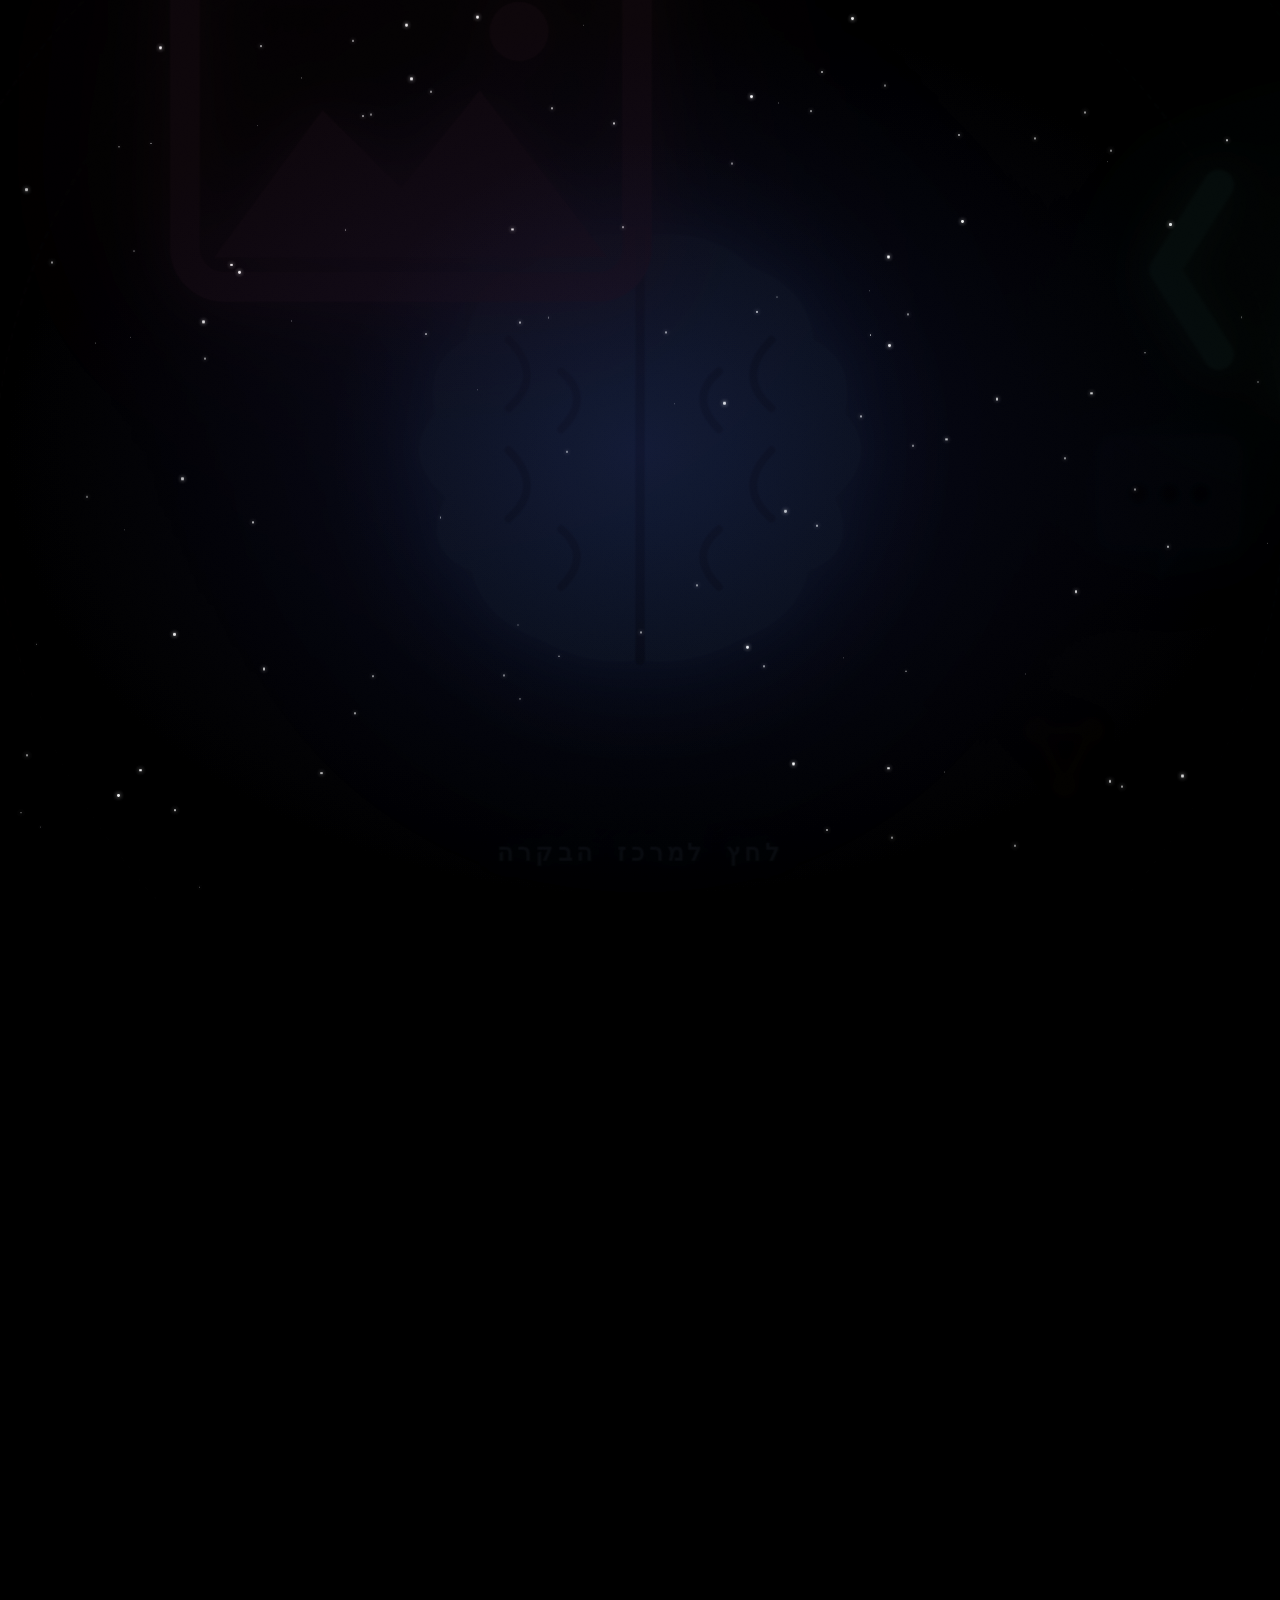
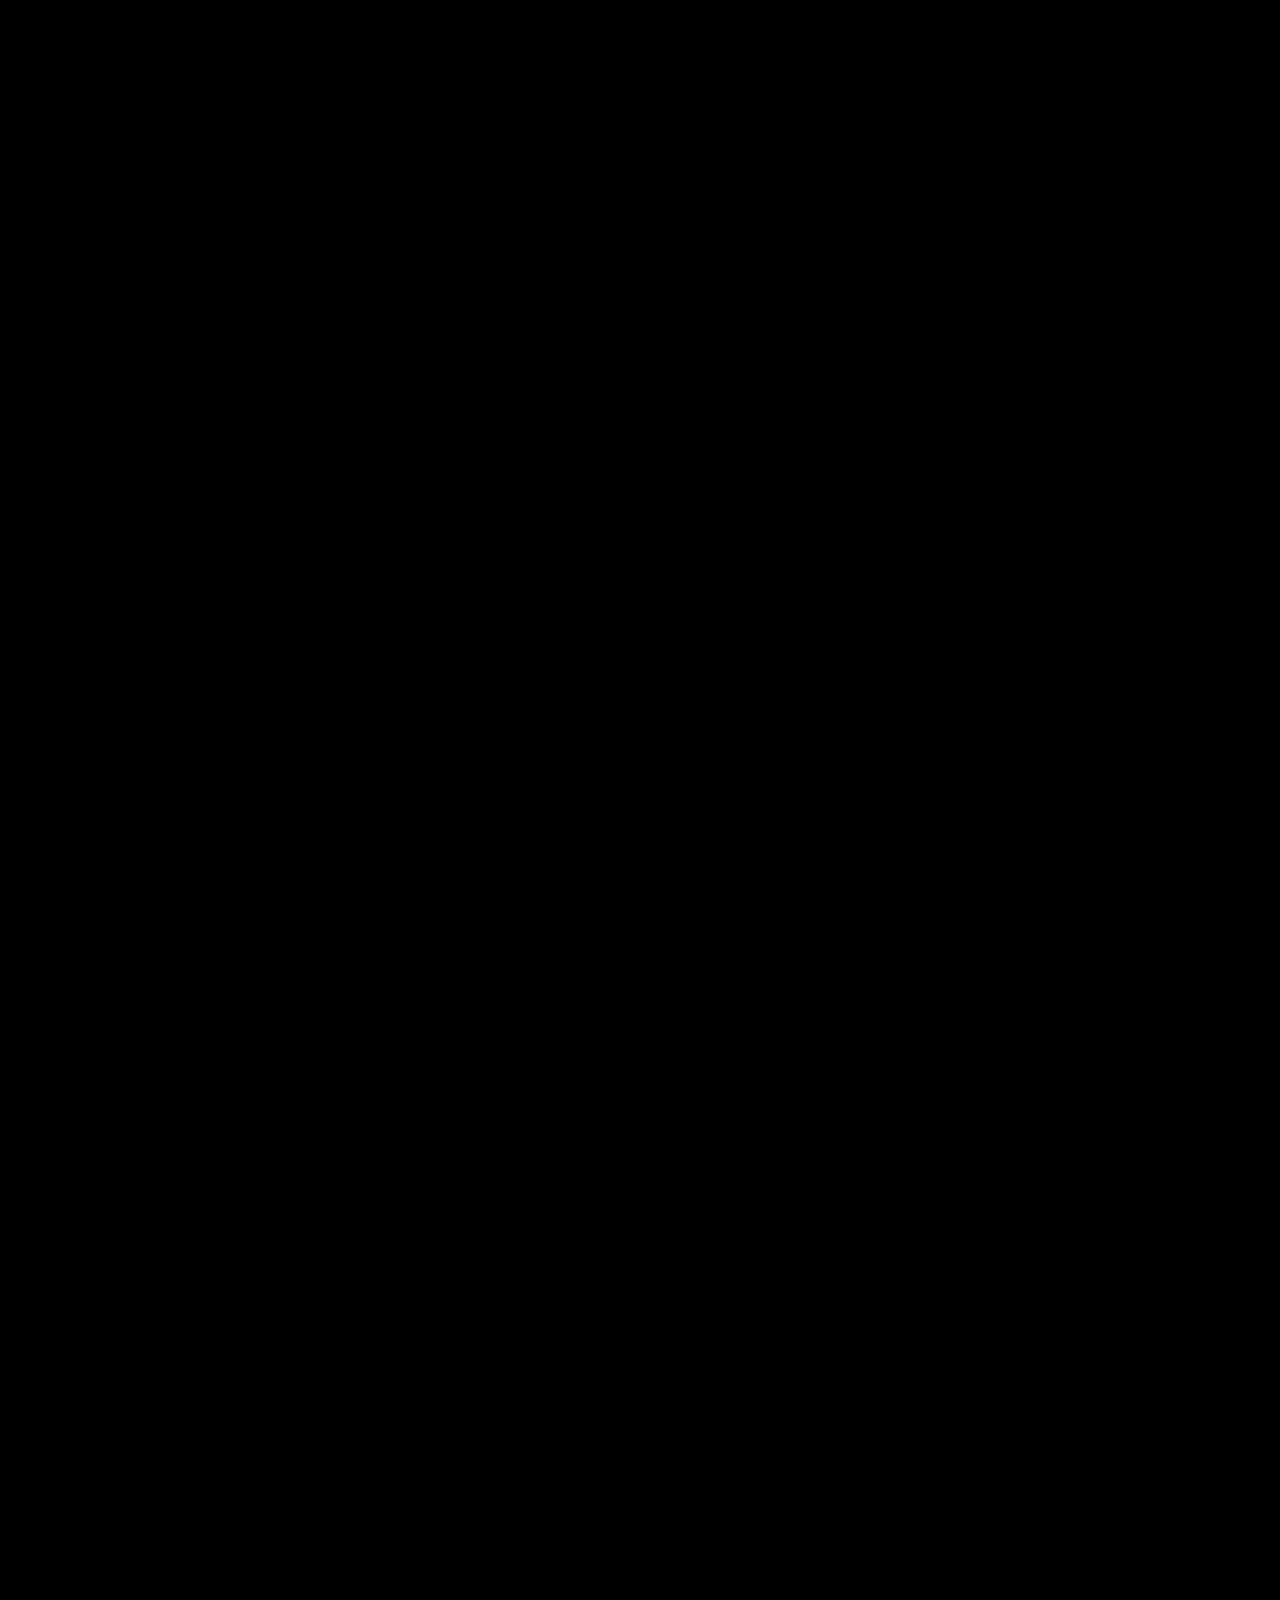
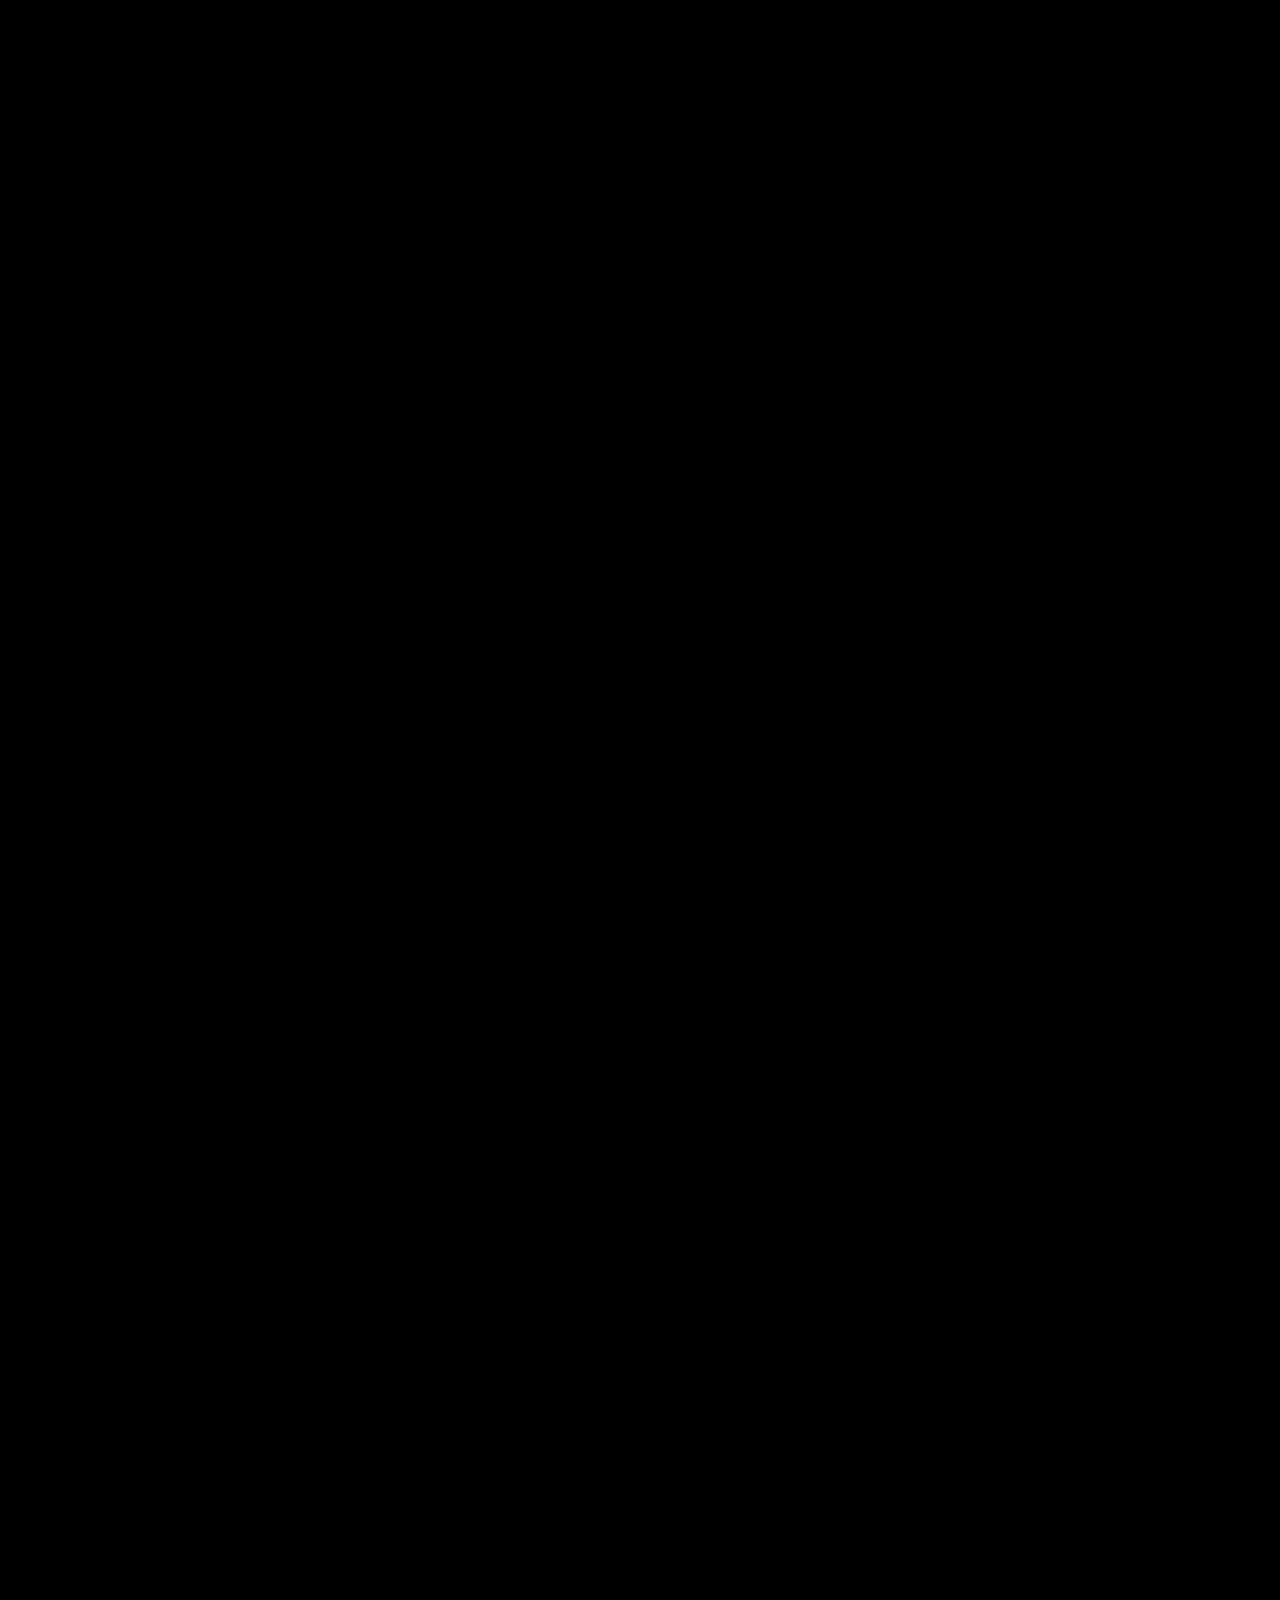
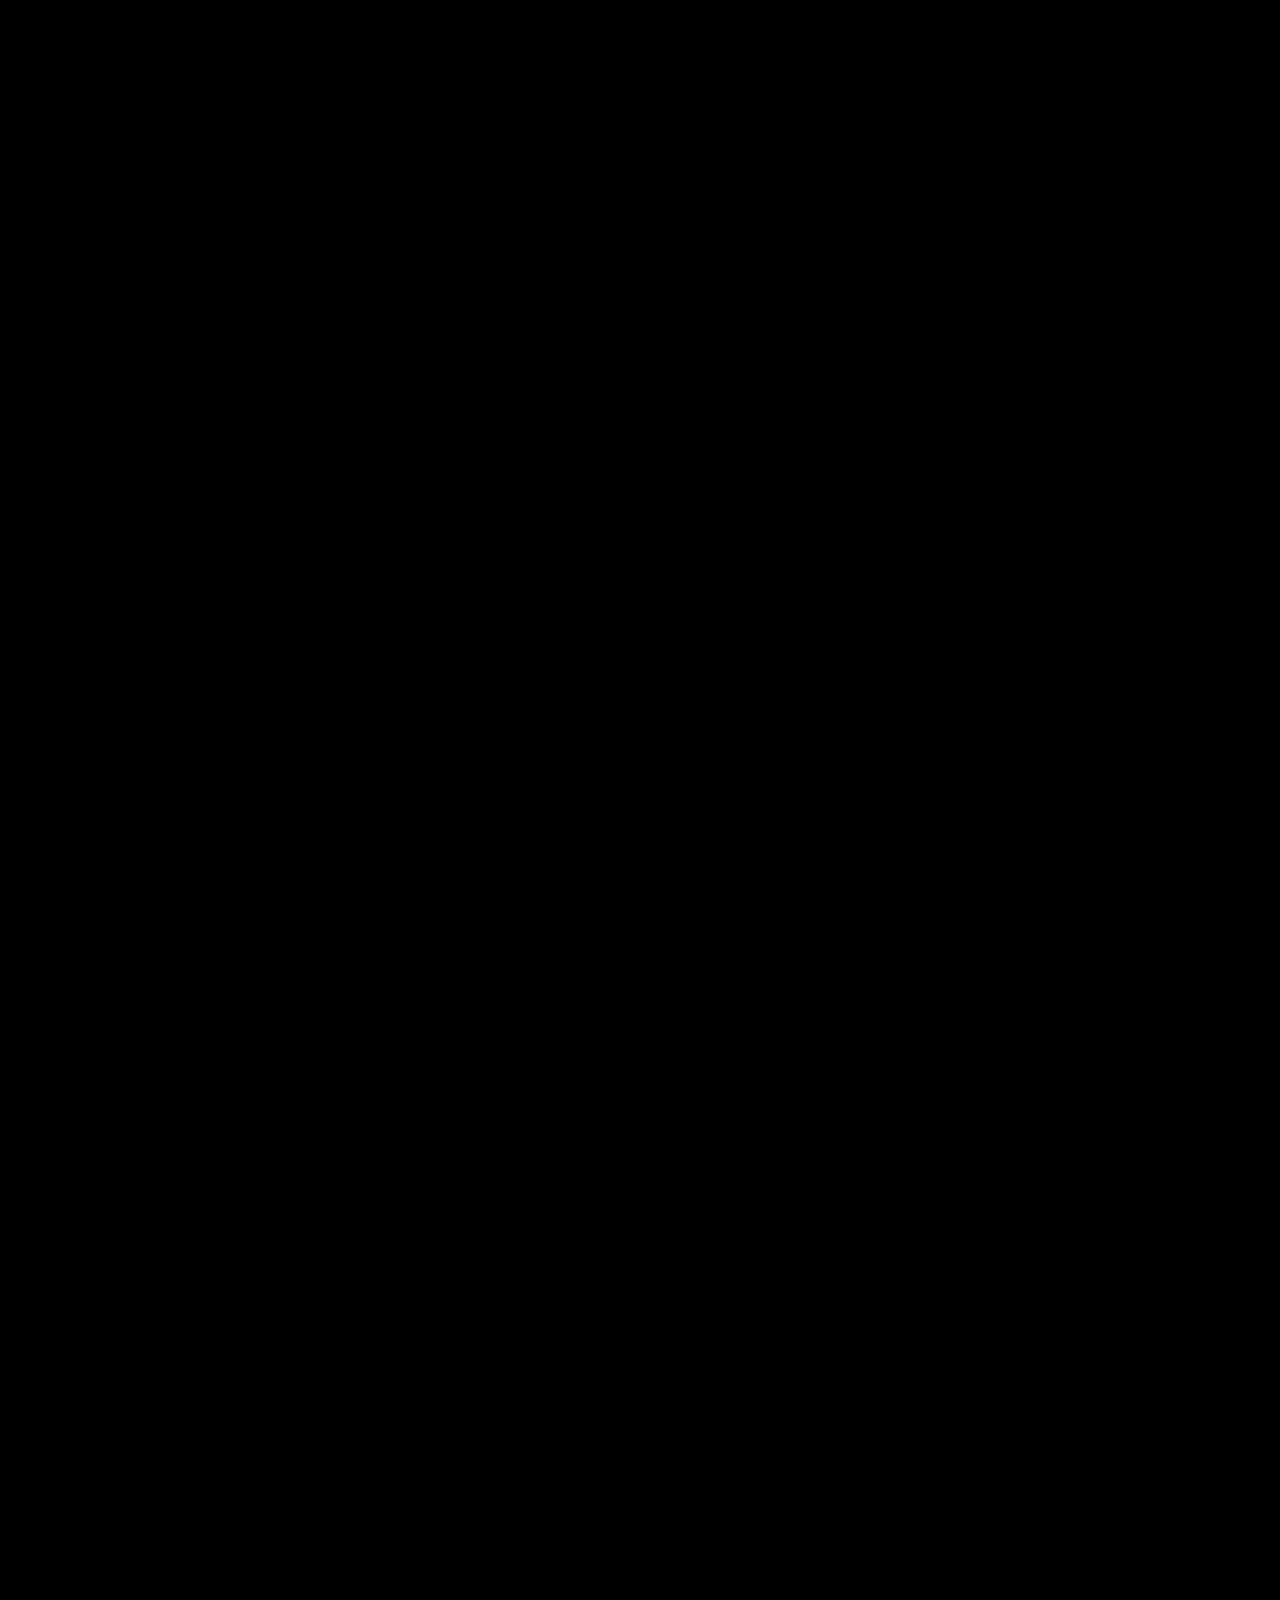
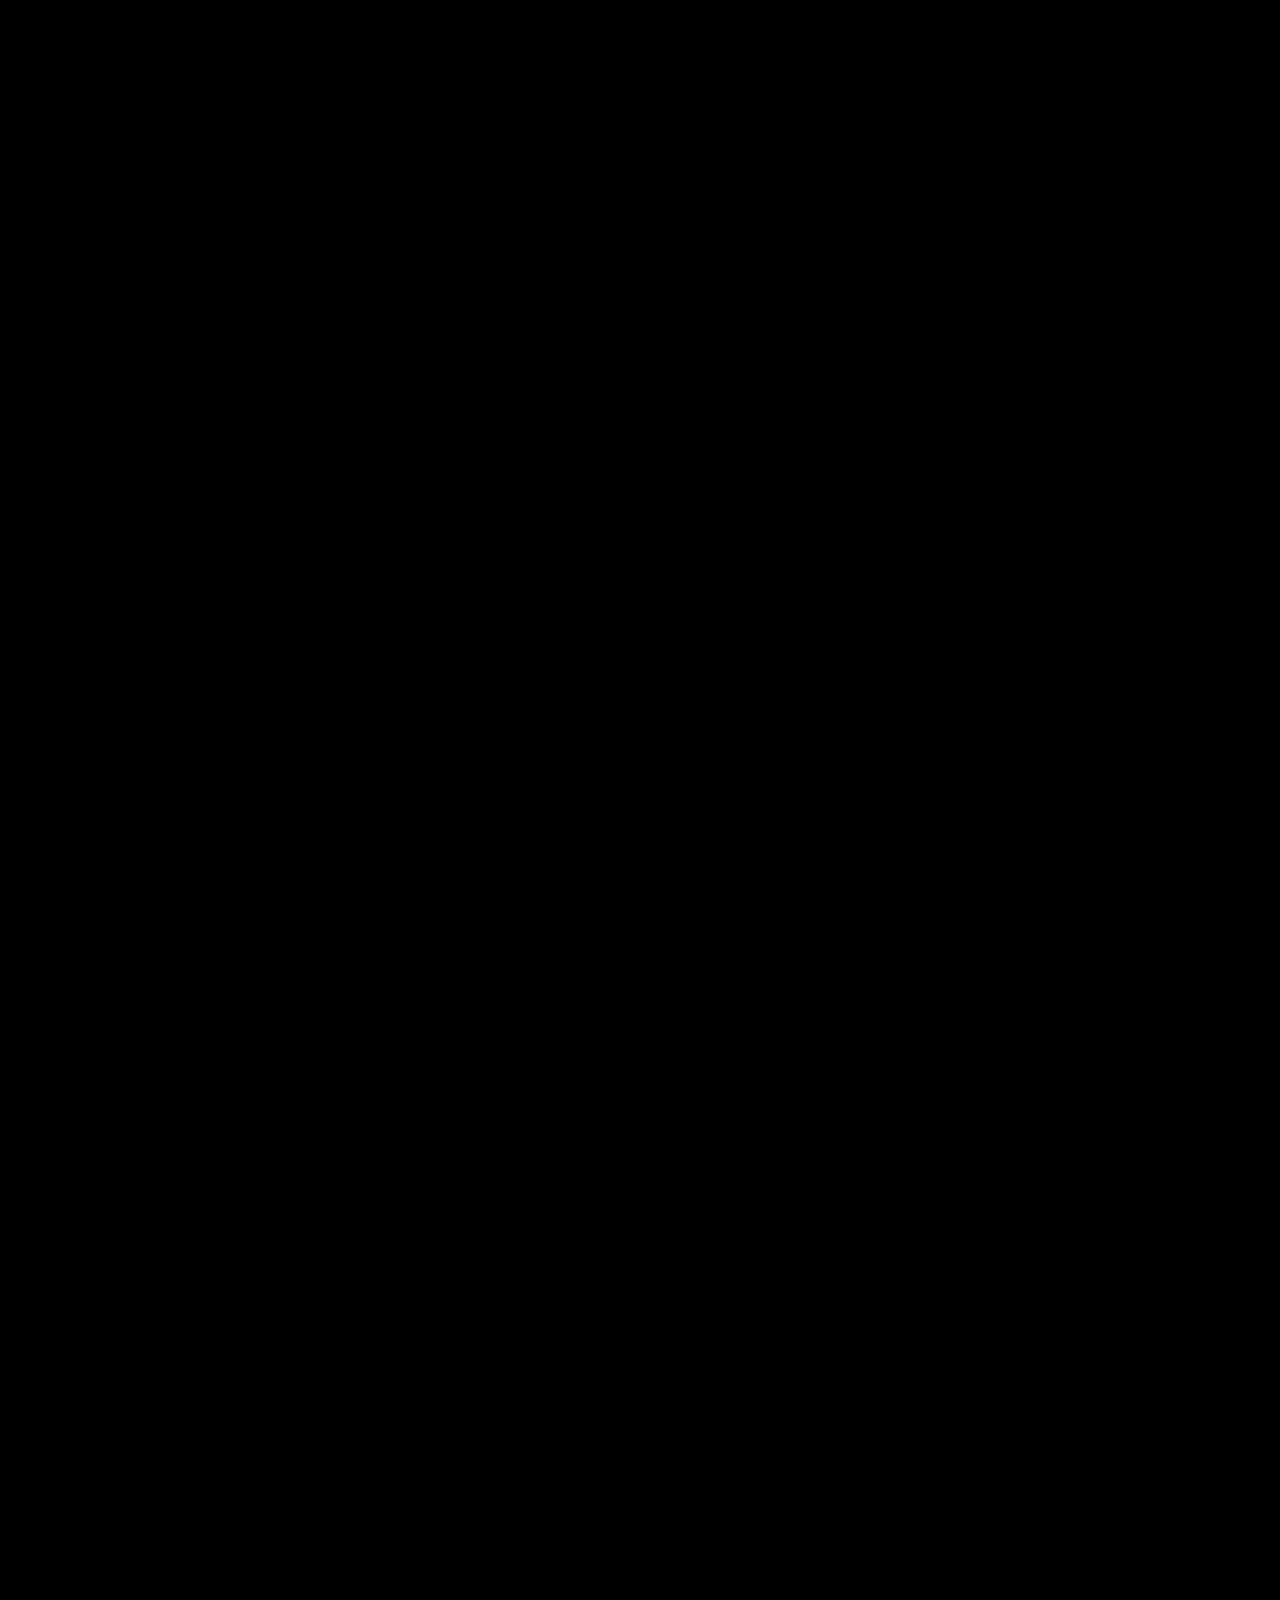
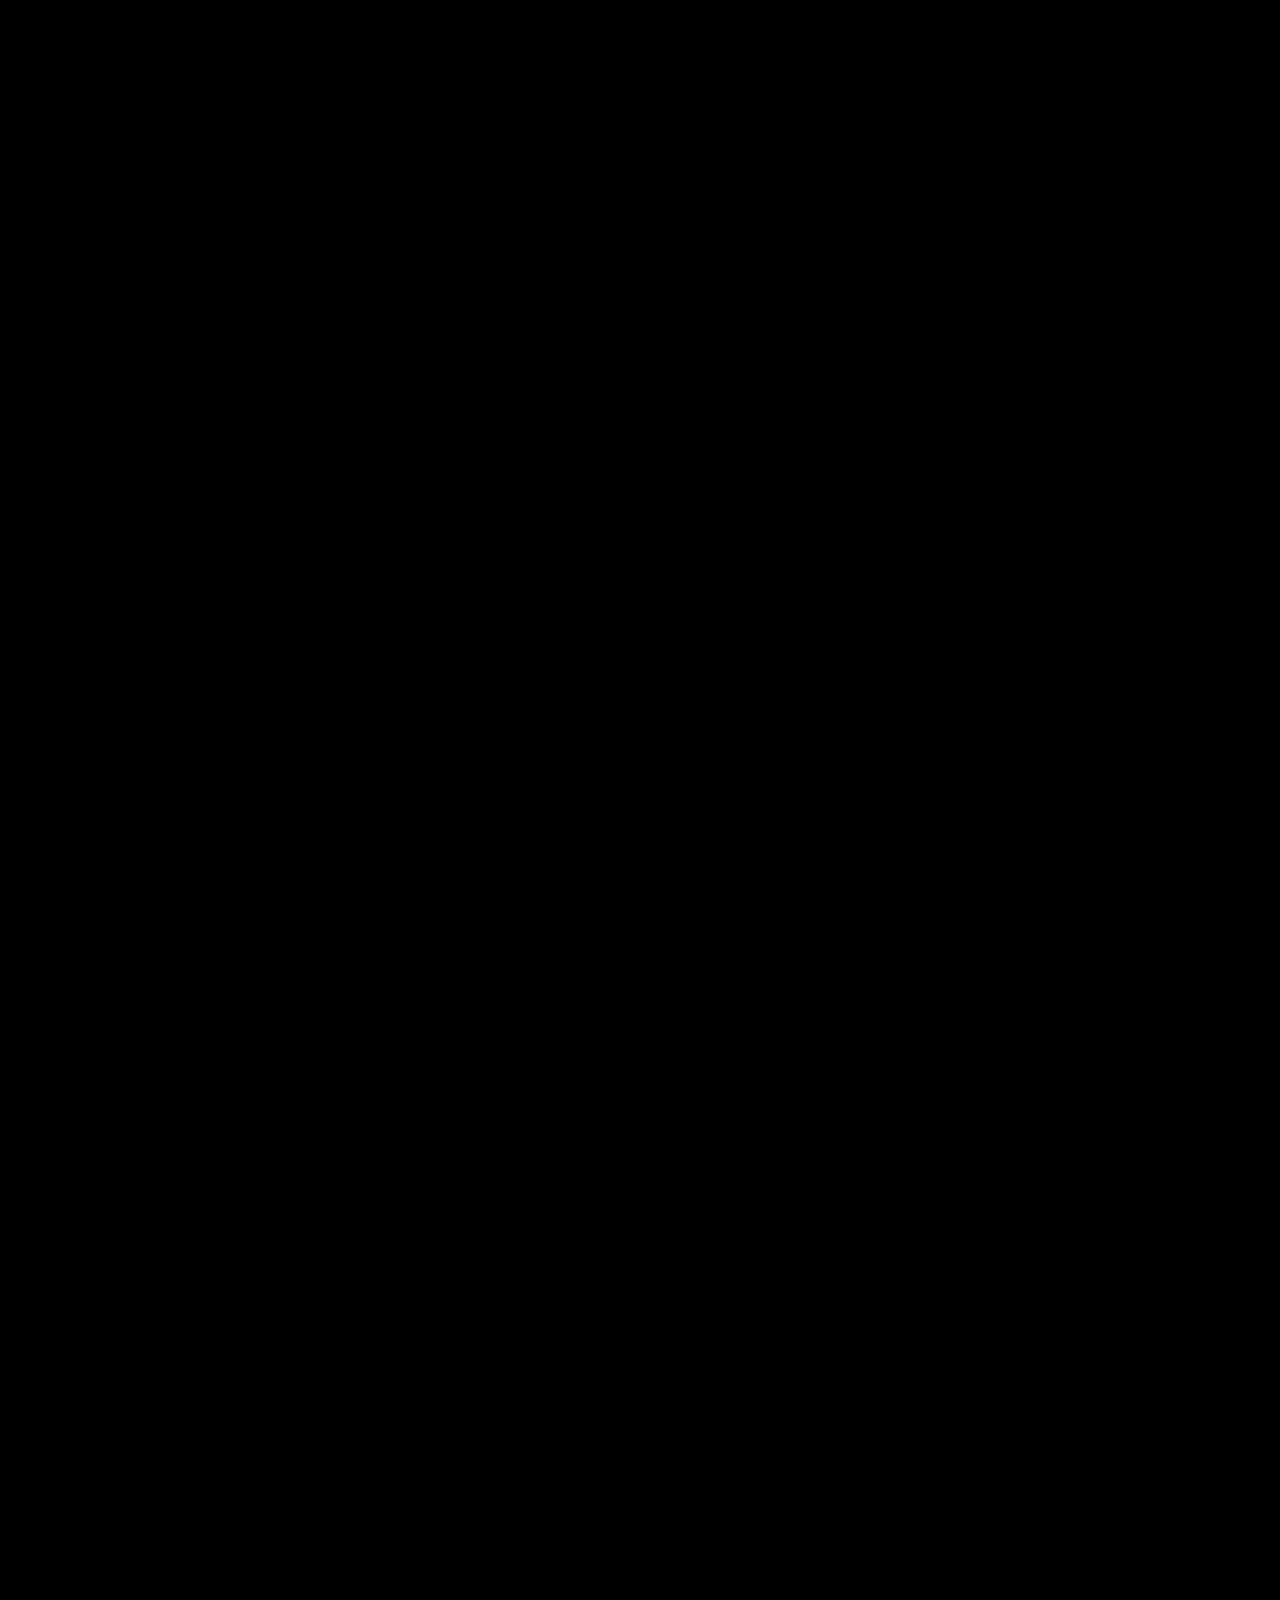
==== commit cf921daf: "Gemini 3 deep-dive: add NotebookLM ↔ Gemini sync + Gemini 3 upgrade (May 2026) User asked to documen" ====
--- a/index.html
+++ b/index.html
@@ -582,6 +582,10 @@
           {
             h: '3. NotebookLM · מחברות מחקר',
             p: 'כל מחברת מתפקדת כקופסה סגורה (Silo). המידע בתוך מחברת אחת לא "יודע" מה קורה במחברת אחרת: הפרדה מוחלטת בין נושאים. בכל מחברת אפשר להכניס עד 50 מקורות (קבצים, קישורים, טקסט חופשי). אפשר לסמן ב V רק מקורות ספציפיים, וה AI יענה רק על בסיסם, מסנן מידע בלי להעביר קבצים. כדאי ליצור מחברת חדשה לכל נושא מחקר נפרד: מסמכים רפואיים, מדריכים טכניים, תכנון טיול.'
+          },
+          {
+            h: '4. ⚡ חדש · Notebooks ב-Gemini + שדרוג ל-Gemini 3 (מאי 2026)',
+            p: 'גוגל הכריזה השבוע על שני שינויים גדולים שמאחדים את Gemini ו-NotebookLM לכלי מחקר אחד. <strong>Notebooks בתוך Gemini App</strong>: אזור "Notebooks" חדש בסיידבר של Gemini עצמו, מסונכרן דו-כיוונית עם NotebookLM. כל מקור שהוספת באחד הצדדים מופיע אוטומטית בשני, אפשר להמיר שיחות עבר ל-notebook (כדי לא לאבד context), ולהמשיך עבודה במחברת ב-Gemini באמצע השבוע ולחזור ל-NotebookLM בסוף לקבל <em>Video Overviews</em> או <em>Infographics</em> על אותו תוכן בדיוק. <strong>NotebookLM = Gemini 3</strong>: המודל מתחת ל-NotebookLM שודרג מ-Gemini 2.5 Flash ל-Gemini 3 — שיפור משמעותי ב-reasoning וב-multimodal understanding (ניתוח קבצי PDF, סרטונים ותמונות בתוך מקורות המחברת). הפריסה: מנויי AI Ultra / Pro / Plus בוובdesktop ראשונים, אז mobile, אז למשתמשי free באירופה.'
           }
         ]
       },
